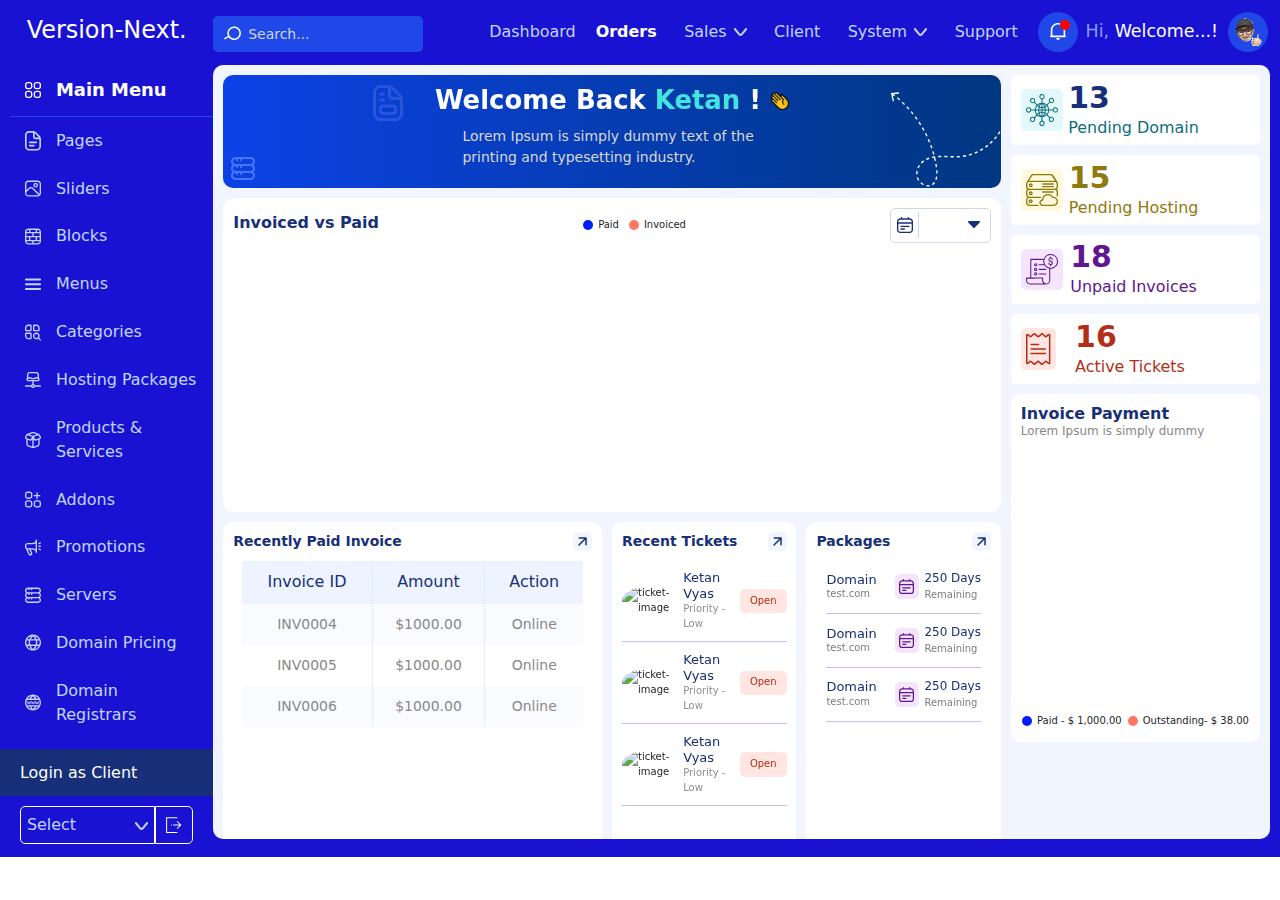
==== dashboard.html @ f4caf311 "dashboard-complete" ====
<!DOCTYPE html>
<html lang="en">
  <head>
    <meta charset="UTF-8" />
    <meta name="viewport" content="width=device-width, initial-scale=1.0" />
    <title>DashBoard</title>
    <link rel="stylesheet" href="./assets/css/main.css" />
    <link
      href="https://cdn.jsdelivr.net/npm/bootstrap@5.3.3/dist/css/bootstrap.min.css"
      rel="stylesheet"
    />
    <script src="https://ajax.googleapis.com/ajax/libs/jquery/3.7.1/jquery.min.js"></script>
    <script src="https://code.jquery.com/jquery-3.6.0.min.js"></script>
    <link
      rel="stylesheet"
      href="https://code.jquery.com/ui/1.13.1/themes/base/jquery-ui.css"
    />
    <script src="https://code.jquery.com/ui/1.13.1/jquery-ui.js"></script>
  </head>
  <body>
    <section id="dashboardSection">
      <div class="container-fluid px-0">
        <header class="dashboardHeader">
          <div class="dashboardDiv">
            <div class="col-md-2">
              <b> <h1>Version-Next.</h1></b>
            </div>
            <div class="col-md-2">
              <div class="headerInputWrap">
                <span class="headerInputSVG">
                  <svg
                    xmlns="http://www.w3.org/2000/svg"
                    width="18"
                    height="15"
                    viewBox="0 0 18 15"
                    fill="none"
                  >
                    <path
                      d="M1.36083 13.5869L4.9727 11.4839C6.06246 12.9679 7.67959 13.9784 9.4916 14.3078C11.3036 14.6371 13.1727 14.2602 14.7147 13.2545C16.2566 12.2488 17.3542 10.6908 17.7816 8.90083C18.2091 7.11086 17.934 5.22499 17.0129 3.63098C16.0918 2.03698 14.5947 0.856004 12.8295 0.330892C11.0642 -0.19422 9.16497 -0.0235551 7.52228 0.807794C5.87959 1.63914 4.61831 3.06798 3.99777 4.80052C3.37723 6.53306 3.44461 8.4376 4.18605 10.1225L0.580387 12.2024C0.488711 12.2548 0.408327 12.3248 0.343873 12.4084C0.279418 12.492 0.232171 12.5875 0.204853 12.6895C0.177535 12.7914 0.170689 12.8978 0.18471 13.0024C0.198731 13.107 0.233342 13.2079 0.286544 13.2991C0.39336 13.4769 0.565107 13.6063 0.765541 13.66C0.965975 13.7137 1.17942 13.6875 1.36083 13.5869ZM5.34694 5.79003C5.63343 4.72083 6.23079 3.76066 7.06346 3.03094C7.89614 2.30122 8.92674 1.83472 10.0249 1.69044C11.1231 1.54616 12.2396 1.73058 13.2332 2.22037C14.2267 2.71016 15.0528 3.48332 15.6068 4.4421C16.1608 5.40087 16.418 6.50218 16.3457 7.60677C16.2735 8.71136 15.8751 9.76962 15.201 10.6477C14.5268 11.5258 13.6071 12.1843 12.5583 12.5399C11.5094 12.8956 10.3785 12.9323 9.3085 12.6456C7.87365 12.2612 6.65019 11.3229 5.90726 10.0372C5.16432 8.75154 4.96277 7.22378 5.34694 5.79003Z"
                      fill="white"
                    />
                  </svg>
                </span>
                <input type="text" placeholder="Search..." />
              </div>
            </div>
            <div class="col-md-8">
              <div class="headerNav">
                <ul class="headerNavList">
                  <li>Dashboard</li>
                  <li class="active">Orders</li>
                  <li>
                    <div class="dropdown header-dropdown-wrap">
                      <button
                        class="btn header-dropdown dropdown-toggle"
                        type="button"
                        id="dropdownMenuButton1"
                        data-bs-toggle="dropdown"
                        aria-expanded="false"
                      >
                        Sales
                        <span>
                          <svg
                            xmlns="http://www.w3.org/2000/svg"
                            width="13"
                            height="8"
                            viewBox="0 0 13 8"
                            fill="none"
                          >
                            <path
                              d="M12.73 0.329895C12.6437 0.225362 12.541 0.142392 12.4279 0.0857716C12.3147 0.0291509 12.1934 0 12.0708 0C11.9482 0 11.8269 0.0291509 11.7137 0.0857716C11.6006 0.142392 11.4979 0.225362 11.4116 0.329895L7.15921 5.43783C7.0729 5.54236 6.97021 5.62533 6.85707 5.68195C6.74392 5.73857 6.62257 5.76772 6.5 5.76772C6.37743 5.76772 6.25607 5.73857 6.14293 5.68195C6.02979 5.62533 5.9271 5.54236 5.84079 5.43783L1.58841 0.329895C1.5021 0.225362 1.39941 0.142392 1.28627 0.0857716C1.17313 0.0291509 1.05177 0 0.929202 0C0.806634 0 0.685278 0.0291509 0.572136 0.0857716C0.458993 0.142392 0.356304 0.225362 0.269991 0.329895C0.0970633 0.538854 0 0.821521 0 1.11616C0 1.4108 0.0970633 1.69346 0.269991 1.90242L4.53165 7.02151C5.05392 7.64807 5.76187 8 6.5 8C7.23813 8 7.94608 7.64807 8.46835 7.02151L12.73 1.90242C12.9029 1.69346 13 1.4108 13 1.11616C13 0.821521 12.9029 0.538854 12.73 0.329895Z"
                              fill="#C0D6FF"
                            />
                          </svg>
                        </span>
                      </button>
                      <ul
                        class="dropdown-menu"
                        aria-labelledby="dropdownMenuButton1"
                      >
                        <li><a class="dropdown-item" href="#">Action</a></li>
                        <li>
                          <a class="dropdown-item" href="#">Another action</a>
                        </li>
                        <li>
                          <a class="dropdown-item" href="#"
                            >Something else here</a
                          >
                        </li>
                      </ul>
                    </div>
                  </li>
                  <li>Client</li>
                  <li>
                    <div class="dropdown header-dropdown-wrap">
                      <button
                        class="btn header-dropdown dropdown-toggle"
                        type="button"
                        id="dropdownMenuButton1"
                        data-bs-toggle="dropdown"
                        aria-expanded="false"
                      >
                        System
                        <span>
                          <svg
                            xmlns="http://www.w3.org/2000/svg"
                            width="13"
                            height="8"
                            viewBox="0 0 13 8"
                            fill="none"
                          >
                            <path
                              d="M12.73 0.329895C12.6437 0.225362 12.541 0.142392 12.4279 0.0857716C12.3147 0.0291509 12.1934 0 12.0708 0C11.9482 0 11.8269 0.0291509 11.7137 0.0857716C11.6006 0.142392 11.4979 0.225362 11.4116 0.329895L7.15921 5.43783C7.0729 5.54236 6.97021 5.62533 6.85707 5.68195C6.74392 5.73857 6.62257 5.76772 6.5 5.76772C6.37743 5.76772 6.25607 5.73857 6.14293 5.68195C6.02979 5.62533 5.9271 5.54236 5.84079 5.43783L1.58841 0.329895C1.5021 0.225362 1.39941 0.142392 1.28627 0.0857716C1.17313 0.0291509 1.05177 0 0.929202 0C0.806634 0 0.685278 0.0291509 0.572136 0.0857716C0.458993 0.142392 0.356304 0.225362 0.269991 0.329895C0.0970633 0.538854 0 0.821521 0 1.11616C0 1.4108 0.0970633 1.69346 0.269991 1.90242L4.53165 7.02151C5.05392 7.64807 5.76187 8 6.5 8C7.23813 8 7.94608 7.64807 8.46835 7.02151L12.73 1.90242C12.9029 1.69346 13 1.4108 13 1.11616C13 0.821521 12.9029 0.538854 12.73 0.329895Z"
                              fill="#C0D6FF"
                            />
                          </svg>
                        </span>
                      </button>
                      <ul
                        class="dropdown-menu"
                        aria-labelledby="dropdownMenuButton1"
                      >
                        <li><a class="dropdown-item" href="#">Action</a></li>
                        <li>
                          <a class="dropdown-item" href="#">Another action</a>
                        </li>
                        <li>
                          <a class="dropdown-item" href="#"
                            >Something else here</a
                          >
                        </li>
                      </ul>
                    </div>
                  </li>
                  <li>Support</li>
                </ul>
                <div class="navLastBlock">
                  <div class="notificationWrap">
                    <span class="notificationIcon">
                      <svg
                        xmlns="http://www.w3.org/2000/svg"
                        width="16"
                        height="17"
                        viewBox="0 0 16 17"
                        fill="none"
                      >
                        <path
                          d="M16 13.354C16 13.7878 15.6483 14.1395 15.2145 14.1395H0.78553C0.351694 14.1395 0 13.7878 0 13.354C0 12.9202 0.351694 12.5685 0.78553 12.5685H0.8V7.09412C0.8 3.1759 4.024 0 8 0C11.976 0 15.2 3.1759 15.2 7.09412V12.5685H15.2145C15.6483 12.5685 16 12.9202 16 13.354ZM2.4 12.5685H13.6V7.09412C13.6 4.04391 11.0928 1.57106 8 1.57106C4.9072 1.57106 2.4 4.04391 2.4 7.09412V12.5685ZM6.25299 15.8811C5.98039 15.4008 6.44772 14.9251 7 14.9251H9C9.55229 14.9251 10.0196 15.4008 9.74701 15.8811C9.65776 16.0383 9.54616 16.1841 9.41421 16.3137C9.03914 16.682 8.53043 16.8889 8 16.8889C7.46957 16.8889 6.96086 16.682 6.58579 16.3137C6.45384 16.1841 6.34224 16.0383 6.25299 15.8811Z"
                          fill="white"
                        />
                      </svg>
                    </span>
                    <span class="notificationDot"></span>
                  </div>
                  <div class="headerUserBlock">
                    <h3>
                      Hi,
                      <span>Welcome...!</span>
                    </h3>
                    <div class="headerUserIconWrap">
                      <span class="headerUserIcon">
                        <img src="/assets/img/user-icon.png" alt="user-icon" />
                      </span>
                    </div>
                  </div>
                </div>
                <div class="responsiveHeaderMenu">
                  <div class="hamburger-icon">
                    <span></span>
                    <span></span>
                    <span></span>
                  </div>
                </div>
              </div>
            </div>
          </div>
        </header>
        <div class="BodyWrapper">
          <div class="col-md-2 px-0 sideBarDiv">
            <section id="sidebar">
              <div class="sidebarMenuWrap">
                <div class="sideMenuListWrap">
                  <div class="sideMenuTitle">
                    <span>
                      <svg
                        xmlns="http://www.w3.org/2000/svg"
                        width="16"
                        height="16"
                        viewBox="0 0 16 16"
                        fill="none"
                      >
                        <path
                          d="M4.66667 0H2.66667C1.95942 0 1.28115 0.280952 0.781049 0.781049C0.280952 1.28115 0 1.95942 0 2.66667L0 4.66667C0 5.37391 0.280952 6.05219 0.781049 6.55229C1.28115 7.05239 1.95942 7.33334 2.66667 7.33334H4.66667C5.37392 7.33334 6.05219 7.05239 6.55229 6.55229C7.05239 6.05219 7.33334 5.37391 7.33334 4.66667V2.66667C7.33334 1.95942 7.05239 1.28115 6.55229 0.781049C6.05219 0.280952 5.37392 0 4.66667 0ZM6 4.66667C6 5.02029 5.85953 5.35943 5.60948 5.60948C5.35943 5.85953 5.02029 6 4.66667 6H2.66667C2.31305 6 1.97391 5.85953 1.72386 5.60948C1.47381 5.35943 1.33333 5.02029 1.33333 4.66667V2.66667C1.33333 2.31305 1.47381 1.97391 1.72386 1.72386C1.97391 1.47381 2.31305 1.33333 2.66667 1.33333H4.66667C5.02029 1.33333 5.35943 1.47381 5.60948 1.72386C5.85953 1.97391 6 2.31305 6 2.66667V4.66667Z"
                          fill="white"
                        />
                        <path
                          d="M13.3332 0H11.3332C10.6259 0 9.94765 0.280952 9.44755 0.781049C8.94746 1.28115 8.6665 1.95942 8.6665 2.66667V4.66667C8.6665 5.37391 8.94746 6.05219 9.44755 6.55229C9.94765 7.05239 10.6259 7.33334 11.3332 7.33334H13.3332C14.0404 7.33334 14.7187 7.05239 15.2188 6.55229C15.7189 6.05219 15.9998 5.37391 15.9998 4.66667V2.66667C15.9998 1.95942 15.7189 1.28115 15.2188 0.781049C14.7187 0.280952 14.0404 0 13.3332 0ZM14.6665 4.66667C14.6665 5.02029 14.526 5.35943 14.276 5.60948C14.0259 5.85953 13.6868 6 13.3332 6H11.3332C10.9796 6 10.6404 5.85953 10.3904 5.60948C10.1403 5.35943 9.99984 5.02029 9.99984 4.66667V2.66667C9.99984 2.31305 10.1403 1.97391 10.3904 1.72386C10.6404 1.47381 10.9796 1.33333 11.3332 1.33333H13.3332C13.6868 1.33333 14.0259 1.47381 14.276 1.72386C14.526 1.97391 14.6665 2.31305 14.6665 2.66667V4.66667Z"
                          fill="white"
                        />
                        <path
                          d="M4.66667 8.6665H2.66667C1.95942 8.6665 1.28115 8.94746 0.781049 9.44755C0.280952 9.94765 0 10.6259 0 11.3332L0 13.3332C0 14.0404 0.280952 14.7187 0.781049 15.2188C1.28115 15.7189 1.95942 15.9998 2.66667 15.9998H4.66667C5.37392 15.9998 6.05219 15.7189 6.55229 15.2188C7.05239 14.7187 7.33334 14.0404 7.33334 13.3332V11.3332C7.33334 10.6259 7.05239 9.94765 6.55229 9.44755C6.05219 8.94746 5.37392 8.6665 4.66667 8.6665ZM6 13.3332C6 13.6868 5.85953 14.0259 5.60948 14.276C5.35943 14.526 5.02029 14.6665 4.66667 14.6665H2.66667C2.31305 14.6665 1.97391 14.526 1.72386 14.276C1.47381 14.0259 1.33333 13.6868 1.33333 13.3332V11.3332C1.33333 10.9796 1.47381 10.6404 1.72386 10.3904C1.97391 10.1403 2.31305 9.99984 2.66667 9.99984H4.66667C5.02029 9.99984 5.35943 10.1403 5.60948 10.3904C5.85953 10.6404 6 10.9796 6 11.3332V13.3332Z"
                          fill="white"
                        />
                        <path
                          d="M13.3332 8.6665H11.3332C10.6259 8.6665 9.94765 8.94746 9.44755 9.44755C8.94746 9.94765 8.6665 10.6259 8.6665 11.3332V13.3332C8.6665 14.0404 8.94746 14.7187 9.44755 15.2188C9.94765 15.7189 10.6259 15.9998 11.3332 15.9998H13.3332C14.0404 15.9998 14.7187 15.7189 15.2188 15.2188C15.7189 14.7187 15.9998 14.0404 15.9998 13.3332V11.3332C15.9998 10.6259 15.7189 9.94765 15.2188 9.44755C14.7187 8.94746 14.0404 8.6665 13.3332 8.6665ZM14.6665 13.3332C14.6665 13.6868 14.526 14.0259 14.276 14.276C14.0259 14.526 13.6868 14.6665 13.3332 14.6665H11.3332C10.9796 14.6665 10.6404 14.526 10.3904 14.276C10.1403 14.0259 9.99984 13.6868 9.99984 13.3332V11.3332C9.99984 10.9796 10.1403 10.6404 10.3904 10.3904C10.6404 10.1403 10.9796 9.99984 11.3332 9.99984H13.3332C13.6868 9.99984 14.0259 10.1403 14.276 10.3904C14.526 10.6404 14.6665 10.9796 14.6665 11.3332V13.3332Z"
                          fill="white"
                        />
                      </svg>
                    </span>
                    <p>Main Menu</p>
                  </div>
                  <ul class="sidebarMenuList">
                    <li
                      data-bs-toggle="tooltip"
                      data-bs-placement="right"
                      data-bs-title="Pages"
                    >
                      <div>
                        <span>
                          <svg
                            xmlns="http://www.w3.org/2000/svg"
                            width="16"
                            height="20"
                            viewBox="0 0 16 20"
                            fill="none"
                          >
                            <path
                              d="M12 11.4074C12 11.6235 11.9157 11.8308 11.7657 11.9836C11.6156 12.1364 11.4122 12.2222 11.2 12.2222H4.79999C4.58782 12.2222 4.38434 12.1364 4.23431 11.9836C4.08428 11.8308 3.99999 11.6235 3.99999 11.4074C3.99999 11.1913 4.08428 10.9841 4.23431 10.8313C4.38434 10.6784 4.58782 10.5926 4.79999 10.5926H11.2C11.4122 10.5926 11.6156 10.6784 11.7657 10.8313C11.9157 10.9841 12 11.1913 12 11.4074ZM8.79999 13.8519H4.79999C4.58782 13.8519 4.38434 13.9377 4.23431 14.0905C4.08428 14.2433 3.99999 14.4506 3.99999 14.6667C3.99999 14.8828 4.08428 15.09 4.23431 15.2428C4.38434 15.3956 4.58782 15.4815 4.79999 15.4815H8.79999C9.01216 15.4815 9.21564 15.3956 9.36567 15.2428C9.5157 15.09 9.59999 14.8828 9.59999 14.6667C9.59999 14.4506 9.5157 14.2433 9.36567 14.0905C9.21564 13.9377 9.01216 13.8519 8.79999 13.8519ZM16 8.54334V15.4815C15.9987 16.5616 15.5769 17.5971 14.827 18.3609C14.0771 19.1246 13.0605 19.5543 12 19.5556H3.99999C2.93952 19.5543 1.92284 19.1246 1.17297 18.3609C0.423105 17.5971 0.00127028 16.5616 0 15.4815V4.07409C0.00127028 2.99398 0.423105 1.95847 1.17297 1.19472C1.92284 0.430959 2.93952 0.00131259 3.99999 1.87804e-05H7.61199C8.34768 -0.00190982 9.07646 0.14472 9.75617 0.43143C10.4359 0.718139 11.053 1.13924 11.572 1.67039L14.3592 4.51083C14.881 5.03902 15.2947 5.66742 15.5763 6.35962C15.858 7.05182 16.002 7.79406 16 8.54334ZM10.4408 2.82253C10.189 2.57415 9.90633 2.36047 9.59999 2.18698V5.70372C9.59999 5.91982 9.68427 6.12707 9.8343 6.27988C9.98433 6.43268 10.1878 6.51853 10.4 6.51853H13.8528C13.6823 6.20661 13.4723 5.91895 13.228 5.66298L10.4408 2.82253ZM14.4 8.54334C14.4 8.4089 14.3744 8.28016 14.3624 8.14816H10.4C9.76347 8.14816 9.15302 7.89062 8.70293 7.4322C8.25285 6.97378 7.99999 6.35202 7.99999 5.70372V1.66794C7.87039 1.65572 7.74319 1.62965 7.61199 1.62965H3.99999C3.36348 1.62965 2.75303 1.88719 2.30294 2.34561C1.85285 2.80403 1.6 3.42578 1.6 4.07409V15.4815C1.6 16.1298 1.85285 16.7515 2.30294 17.21C2.75303 17.6684 3.36348 17.9259 3.99999 17.9259H12C12.6365 17.9259 13.247 17.6684 13.697 17.21C14.1471 16.7515 14.4 16.1298 14.4 15.4815V8.54334Z"
                              fill="#C0D6FF"
                            />
                          </svg>
                        </span>
                        <p>Pages</p>
                      </div>
                    </li>
                    <li
                      data-bs-toggle="tooltip"
                      data-bs-placement="right"
                      data-bs-title="Sliders"
                    >
                      <div>
                        <span>
                          <svg
                            xmlns="http://www.w3.org/2000/svg"
                            width="16"
                            height="17"
                            viewBox="0 0 16 17"
                            fill="none"
                          >
                            <path
                              d="M12.6667 0.555664H3.33333C2.4496 0.556723 1.60237 0.908252 0.97748 1.53314C0.352588 2.15804 0.00105857 3.00527 0 3.889L0 13.2223C0.00105857 14.1061 0.352588 14.9533 0.97748 15.5782C1.60237 16.2031 2.4496 16.5546 3.33333 16.5557H12.6667C13.5504 16.5546 14.3976 16.2031 15.0225 15.5782C15.6474 14.9533 15.9989 14.1061 16 13.2223V3.889C15.9989 3.00527 15.6474 2.15804 15.0225 1.53314C14.3976 0.908252 13.5504 0.556723 12.6667 0.555664ZM3.33333 1.889H12.6667C13.1971 1.889 13.7058 2.09971 14.0809 2.47478C14.456 2.84986 14.6667 3.35856 14.6667 3.889V13.2223C14.6655 13.5193 14.5971 13.8122 14.4667 14.079L8.358 7.97033C8.04846 7.66071 7.68096 7.4151 7.27648 7.24753C6.87201 7.07996 6.43848 6.99371 6.00067 6.99371C5.56285 6.99371 5.12933 7.07996 4.72485 7.24753C4.32038 7.4151 3.95287 7.66071 3.64333 7.97033L1.33333 10.2797V3.889C1.33333 3.35856 1.54405 2.84986 1.91912 2.47478C2.29419 2.09971 2.8029 1.889 3.33333 1.889ZM3.33333 15.2223C2.8029 15.2223 2.29419 15.0116 1.91912 14.6365C1.54405 14.2615 1.33333 13.7528 1.33333 13.2223V12.165L4.58533 8.913C4.77107 8.72715 4.9916 8.57971 5.23434 8.47912C5.47707 8.37853 5.73725 8.32676 6 8.32676C6.26275 8.32676 6.52293 8.37853 6.76566 8.47912C7.0084 8.57971 7.22893 8.72715 7.41467 8.913L13.5233 15.0223C13.2565 15.1528 12.9637 15.2212 12.6667 15.2223H3.33333Z"
                              fill="#C0D6FF"
                            />
                            <path
                              d="M10.6663 7.55583C11.1278 7.55583 11.579 7.41898 11.9627 7.16259C12.3464 6.9062 12.6455 6.54178 12.8221 6.11542C12.9987 5.68906 13.0449 5.21991 12.9548 4.76728C12.8648 4.31466 12.6426 3.8989 12.3163 3.57258C11.9899 3.24626 11.5742 3.02403 11.1216 2.934C10.6689 2.84396 10.1998 2.89017 9.77341 3.06678C9.34705 3.24338 8.98264 3.54245 8.72625 3.92616C8.46986 4.30988 8.33301 4.761 8.33301 5.22249C8.33301 5.84133 8.57884 6.43483 9.01643 6.87241C9.45401 7.31 10.0475 7.55583 10.6663 7.55583ZM10.6663 4.22249C10.8641 4.22249 11.0575 4.28114 11.2219 4.39103C11.3864 4.50091 11.5145 4.65709 11.5902 4.83981C11.6659 5.02254 11.6857 5.2236 11.6471 5.41758C11.6085 5.61157 11.5133 5.78975 11.3734 5.9296C11.2336 6.06945 11.0554 6.16469 10.8614 6.20328C10.6675 6.24187 10.4664 6.22206 10.2837 6.14637C10.1009 6.07069 9.94475 5.94251 9.83487 5.77806C9.72499 5.61362 9.66634 5.42028 9.66634 5.22249C9.66634 4.95728 9.7717 4.70292 9.95923 4.51539C10.1468 4.32785 10.4011 4.22249 10.6663 4.22249Z"
                              fill="#C0D6FF"
                            />
                          </svg>
                        </span>
                        <p>Sliders</p>
                      </div>
                    </li>
                    <li
                      data-bs-toggle="tooltip"
                      data-bs-placement="right"
                      data-bs-title="Blocks"
                    >
                      <div>
                        <span>
                          <svg
                            xmlns="http://www.w3.org/2000/svg"
                            width="16"
                            height="17"
                            viewBox="0 0 16 17"
                            fill="none"
                          >
                            <path
                              d="M12.6667 0.555664H3.33333C1.49533 0.555664 0 2.051 0 3.889V13.2223C0 15.0603 1.49533 16.5557 3.33333 16.5557H12.6667C14.5047 16.5557 16 15.0603 16 13.2223V3.889C16 2.051 14.5047 0.555664 12.6667 0.555664ZM5.33333 11.889V9.22233H10.6667V11.889H5.33333ZM8.66667 7.889V5.22233H14.6667V7.889H8.66667ZM5.33333 3.889V1.889H10.6667V3.889H5.33333ZM7.33333 5.22233V7.889H1.33333V5.22233H7.33333ZM1.33333 9.22233H4V11.889H1.33333V9.22233ZM12 9.22233H14.6667V11.889H12V9.22233ZM14.6667 3.889H12V1.889H12.6667C13.7693 1.889 14.6667 2.78633 14.6667 3.889ZM3.33333 1.889H4V3.889H1.33333C1.33333 2.78633 2.23067 1.889 3.33333 1.889ZM1.33333 13.2223H7.33333V15.2223H3.33333C2.23067 15.2223 1.33333 14.325 1.33333 13.2223ZM12.6667 15.2223H8.66667V13.2223H14.6667C14.6667 14.325 13.7693 15.2223 12.6667 15.2223Z"
                              fill="#C0D6FF"
                            />
                          </svg>
                        </span>
                        <p>Blocks</p>
                      </div>
                    </li>
                    <li
                      data-bs-toggle="tooltip"
                      data-bs-placement="right"
                      data-bs-title="Menus"
                    >
                      <div>
                        <span>
                          <svg
                            xmlns="http://www.w3.org/2000/svg"
                            width="16"
                            height="12"
                            viewBox="0 0 16 12"
                            fill="none"
                          >
                            <path
                              d="M15 5.22217H1C0.447719 5.22217 0 5.66989 0 6.22217C0 6.77445 0.447719 7.22217 1 7.22217H15C15.5523 7.22217 16 6.77445 16 6.22217C16 5.66989 15.5523 5.22217 15 5.22217Z"
                              fill="#C0D6FF"
                            />
                            <path
                              d="M1 2.55566H15C15.5523 2.55566 16 2.10795 16 1.55566C16 1.00338 15.5523 0.555664 15 0.555664H1C0.447719 0.555664 0 1.00338 0 1.55566C0 2.10795 0.447719 2.55566 1 2.55566Z"
                              fill="#C0D6FF"
                            />
                            <path
                              d="M15 9.88916H1C0.447719 9.88916 0 10.3369 0 10.8892C0 11.4414 0.447719 11.8892 1 11.8892H15C15.5523 11.8892 16 11.4414 16 10.8892C16 10.3369 15.5523 9.88916 15 9.88916Z"
                              fill="#C0D6FF"
                            />
                          </svg>
                        </span>
                        <p>Menus</p>
                      </div>
                    </li>
                    <li
                      data-bs-toggle="tooltip"
                      data-bs-placement="right"
                      data-bs-title="Categories"
                    >
                      <div>
                        <span>
                          <svg
                            xmlns="http://www.w3.org/2000/svg"
                            width="16"
                            height="17"
                            viewBox="0 0 16 17"
                            fill="none"
                          >
                            <path
                              d="M5.33328 0.555664H3.3333C1.49532 0.555664 0 2.05098 0 3.88896V5.88894C0 6.62427 0.597994 7.22226 1.33332 7.22226H5.33328C6.0686 7.22226 6.6666 6.62427 6.6666 5.88894V1.88898C6.6666 1.15366 6.0686 0.555664 5.33328 0.555664ZM1.33332 5.88894V3.88896C1.33332 2.78631 2.23064 1.88898 3.3333 1.88898H5.33328V5.88894H1.33332ZM9.33324 7.22226H13.3332C14.0685 7.22226 14.6665 6.62427 14.6665 5.88894V3.88896C14.6665 2.05098 13.1712 0.555664 11.3332 0.555664H9.33324C8.59791 0.555664 7.99992 1.15366 7.99992 1.88898V5.88894C7.99992 6.62427 8.59791 7.22226 9.33324 7.22226ZM9.33324 1.88898H11.3332C12.4359 1.88898 13.3332 2.78631 13.3332 3.88896V5.88894H9.33324V1.88898ZM5.33328 8.55558H1.33332C0.597994 8.55558 0 9.15357 0 9.8889V11.8889C0 13.7269 1.49532 15.2222 3.3333 15.2222H5.33328C6.0686 15.2222 6.6666 14.6242 6.6666 13.8889V9.8889C6.6666 9.15357 6.0686 8.55558 5.33328 8.55558ZM3.3333 13.8889C2.23064 13.8889 1.33332 12.9915 1.33332 11.8889V9.8889H5.33328V13.8889H3.3333ZM15.8045 15.4175L14.1112 13.7242C14.4605 13.1969 14.6665 12.5669 14.6665 11.8889C14.6665 10.0509 13.1712 8.55558 11.3332 8.55558C9.49523 8.55558 7.99992 10.0509 7.99992 11.8889C7.99992 13.7269 9.49523 15.2222 11.3332 15.2222C12.0112 15.2222 12.6412 15.0162 13.1685 14.6669L14.8618 16.3602C14.9918 16.4902 15.1625 16.5555 15.3332 16.5555C15.5038 16.5555 15.6745 16.4902 15.8045 16.3602C16.0652 16.0995 16.0652 15.6782 15.8045 15.4175ZM9.33324 11.8889C9.33324 10.7862 10.2306 9.8889 11.3332 9.8889C12.4359 9.8889 13.3332 10.7862 13.3332 11.8889C13.3332 12.9915 12.4359 13.8889 11.3332 13.8889C10.2306 13.8889 9.33324 12.9915 9.33324 11.8889Z"
                              fill="#C0D6FF"
                            />
                          </svg>
                        </span>
                        <p>Categories</p>
                      </div>
                    </li>
                    <li
                      data-bs-toggle="tooltip"
                      data-bs-placement="right"
                      data-bs-title="Hosting Packages"
                    >
                      <div>
                        <span>
                          <svg
                            xmlns="http://www.w3.org/2000/svg"
                            width="16"
                            height="16"
                            viewBox="0 0 16 16"
                            fill="none"
                          >
                            <path
                              d="M15.3333 13.3328H9.87733C9.77773 13.054 9.61747 12.8008 9.4081 12.5914C9.19874 12.382 8.9455 12.2218 8.66667 12.1222V9.33297H12.6667C13.0711 9.33444 13.4664 9.2128 13.8001 8.98423C14.1338 8.75565 14.39 8.43096 14.5347 8.0533C14.6794 7.67563 14.7057 7.26288 14.6102 6.86988C14.5147 6.47688 14.3019 6.12225 14 5.8531V2.66656C14 1.95935 13.719 1.2811 13.219 0.781018C12.7189 0.280941 12.0406 0 11.3333 0L4.66667 0C3.95942 0 3.28115 0.280941 2.78105 0.781018C2.28095 1.2811 2 1.95935 2 2.66656V5.8531C1.69811 6.12225 1.48528 6.47688 1.38978 6.86988C1.29427 7.26288 1.32062 7.67563 1.46533 8.0533C1.61003 8.43096 1.86624 8.75565 2.1999 8.98423C2.53356 9.2128 2.92888 9.33444 3.33333 9.33297H7.33333V12.1222C7.0545 12.2218 6.80126 12.382 6.5919 12.5914C6.38253 12.8008 6.22227 13.054 6.12267 13.3328H0.666667C0.489856 13.3328 0.320286 13.403 0.195262 13.5281C0.0702379 13.6531 0 13.8226 0 13.9994C0 14.1763 0.0702379 14.3458 0.195262 14.4708C0.320286 14.5959 0.489856 14.6661 0.666667 14.6661H6.12267C6.25843 15.0558 6.5121 15.3935 6.8485 15.6326C7.18489 15.8716 7.58733 16 8 16C8.41267 16 8.81511 15.8716 9.1515 15.6326C9.4879 15.3935 9.74157 15.0558 9.87733 14.6661H15.3333C15.5101 14.6661 15.6797 14.5959 15.8047 14.4708C15.9298 14.3458 16 14.1763 16 13.9994C16 13.8226 15.9298 13.6531 15.8047 13.5281C15.6797 13.403 15.5101 13.3328 15.3333 13.3328ZM3.33333 2.66656C3.33333 2.31295 3.47381 1.97383 3.72386 1.72379C3.97391 1.47375 4.31305 1.33328 4.66667 1.33328H11.3333C11.687 1.33328 12.0261 1.47375 12.2761 1.72379C12.5262 1.97383 12.6667 2.31295 12.6667 2.66656V5.33312H10.276C10.1008 5.33265 9.92733 5.36693 9.76552 5.43399C9.60371 5.50105 9.45681 5.59954 9.33333 5.72377L9.05733 5.99976H6.94267L6.66667 5.72377C6.54319 5.59954 6.39629 5.50105 6.23448 5.43399C6.07267 5.36693 5.89916 5.33265 5.724 5.33312H3.33333V2.66656ZM2.66667 7.33304C2.66667 7.15624 2.7369 6.98668 2.86193 6.86166C2.98695 6.73664 3.15652 6.6664 3.33333 6.6664H5.724L6 6.94239C6.12347 7.06662 6.27037 7.16512 6.43219 7.23218C6.594 7.29923 6.76751 7.33352 6.94267 7.33304H9.05733C9.23249 7.33352 9.406 7.29923 9.56781 7.23218C9.72963 7.16512 9.87653 7.06662 10 6.94239L10.276 6.6664H12.6667C12.8435 6.6664 13.013 6.73664 13.1381 6.86166C13.2631 6.98668 13.3333 7.15624 13.3333 7.33304C13.3333 7.50985 13.2631 7.67941 13.1381 7.80443C13.013 7.92945 12.8435 7.99968 12.6667 7.99968H3.33333C3.15652 7.99968 2.98695 7.92945 2.86193 7.80443C2.7369 7.67941 2.66667 7.50985 2.66667 7.33304ZM8 14.6661C7.86815 14.6661 7.73925 14.627 7.62962 14.5537C7.51999 14.4805 7.43454 14.3764 7.38408 14.2546C7.33362 14.1327 7.32042 13.9987 7.34614 13.8694C7.37187 13.7401 7.43536 13.6213 7.5286 13.5281C7.62183 13.4348 7.74062 13.3713 7.86994 13.3456C7.99926 13.3199 8.13331 13.3331 8.25512 13.3836C8.37694 13.434 8.48106 13.5195 8.55431 13.6291C8.62757 13.7387 8.66667 13.8676 8.66667 13.9994C8.66667 14.1763 8.59643 14.3458 8.47141 14.4708C8.34638 14.5959 8.17681 14.6661 8 14.6661Z"
                              fill="#C0D6FF"
                            />
                          </svg>
                        </span>
                        <p>Hosting Packages</p>
                      </div>
                    </li>
                    <li
                      data-bs-toggle="tooltip"
                      data-bs-placement="right"
                      data-bs-title="Products & Services"
                    >
                      <div>
                        <span>
                          <svg
                            xmlns="http://www.w3.org/2000/svg"
                            width="16"
                            height="16"
                            viewBox="0 0 16 16"
                            fill="none"
                          >
                            <path
                              d="M15.742 4.55625L14.8406 2.67215C14.608 2.18546 14.1806 1.8081 13.6686 1.63742L9.47033 0.238013C8.51828 -0.0793378 7.47022 -0.0793378 6.51817 0.238013L2.3206 1.63742C1.80791 1.8081 1.38055 2.18612 1.14787 2.67348L0.290487 4.47825C-0.0275303 5.00628 -0.0875336 5.63965 0.125812 6.21768C0.331823 6.77771 0.768514 7.21107 1.32721 7.41508L1.32388 11.6246C1.32254 13.0634 2.2386 14.3355 3.60267 14.7902L6.51283 15.7602C6.98886 15.9189 7.48889 15.9982 7.98891 15.9982C8.48894 15.9982 8.98897 15.9189 9.465 15.7602L12.3778 14.7888C13.7399 14.3348 14.656 13.0654 14.6573 11.6293L14.6606 7.41575C15.2247 7.21773 15.666 6.78504 15.8734 6.22235C16.0847 5.65031 16.026 5.02295 15.742 4.55625ZM6.94019 1.50342C7.62023 1.27674 8.36894 1.27674 9.04831 1.50342L11.8805 2.44747L7.99892 3.74754L4.10937 2.44747L6.94019 1.50342ZM1.46322 5.10962L2.34794 3.25485C2.37994 3.27152 7.05286 4.83694 7.05286 4.83694L5.97214 7.00906C5.81279 7.27441 5.48211 7.39708 5.19009 7.29841L1.80257 6.16968C1.60456 6.10367 1.44922 5.953 1.37655 5.75699C1.30388 5.56098 1.32455 5.3463 1.46255 5.11028L1.46322 5.10962ZM4.02403 13.5254C3.20532 13.2527 2.65595 12.4894 2.65662 11.6266L2.65995 7.8611L4.76807 8.56381C5.66412 8.86249 6.62951 8.50581 7.14087 7.64976L7.32621 7.2784L7.32288 14.5995C7.19154 14.5728 7.0622 14.5388 6.93552 14.4961L4.0247 13.5261L4.02403 13.5254ZM11.9558 13.5248L9.04231 14.4961C8.91563 14.5381 8.78629 14.5728 8.65495 14.5995L8.65829 7.26907L8.87096 7.69576C9.24165 8.31446 9.89235 8.66848 10.5784 8.66848C10.7911 8.66848 11.0071 8.63448 11.2184 8.56381L13.3259 7.86177L13.3225 11.6293C13.3225 12.4907 12.7718 13.2527 11.9545 13.5254L11.9558 13.5248ZM14.6226 5.76165C14.5526 5.95166 14.4019 6.09767 14.2099 6.16168L10.7977 7.29907C10.5057 7.39708 10.175 7.27574 10.0404 7.05573L8.93697 4.84027C8.93697 4.84027 13.6079 3.27285 13.6399 3.25551L14.5686 5.18962C14.6733 5.36363 14.6926 5.57231 14.6226 5.76232V5.76165Z"
                              fill="#C0D6FF"
                            />
                          </svg>
                        </span>
                        <p>Products & Services</p>
                      </div>
                    </li>
                    <li
                      data-bs-toggle="tooltip"
                      data-bs-placement="right"
                      data-bs-title="Addons"
                    >
                      <div>
                        <span>
                          <svg
                            xmlns="http://www.w3.org/2000/svg"
                            width="16"
                            height="17"
                            viewBox="0 0 16 17"
                            fill="none"
                          >
                            <path
                              d="M4.66667 0.555664H2.66667C1.95942 0.555664 1.28115 0.836616 0.781048 1.33671C0.280952 1.83681 0 2.51509 0 3.22233L0 5.22233C0 5.92957 0.280952 6.60785 0.781048 7.10795C1.28115 7.60804 1.95942 7.889 2.66667 7.889H4.66667C5.37391 7.889 6.05219 7.60804 6.55228 7.10795C7.05238 6.60785 7.33333 5.92957 7.33333 5.22233V3.22233C7.33333 2.51509 7.05238 1.83681 6.55228 1.33671C6.05219 0.836616 5.37391 0.555664 4.66667 0.555664ZM6 5.22233C6 5.57595 5.85952 5.91509 5.60947 6.16514C5.35943 6.41519 5.02029 6.55566 4.66667 6.55566H2.66667C2.31304 6.55566 1.97391 6.41519 1.72386 6.16514C1.47381 5.91509 1.33333 5.57595 1.33333 5.22233V3.22233C1.33333 2.86871 1.47381 2.52957 1.72386 2.27952C1.97391 2.02947 2.31304 1.889 2.66667 1.889H4.66667C5.02029 1.889 5.35943 2.02947 5.60947 2.27952C5.85952 2.52957 6 2.86871 6 3.22233V5.22233Z"
                              fill="#C0D6FF"
                            />
                            <path
                              d="M4.66667 9.22217H2.66667C1.95942 9.22217 1.28115 9.50312 0.781048 10.0032C0.280952 10.5033 0 11.1816 0 11.8888L0 13.8888C0 14.5961 0.280952 15.2744 0.781048 15.7744C1.28115 16.2745 1.95942 16.5555 2.66667 16.5555H4.66667C5.37391 16.5555 6.05219 16.2745 6.55228 15.7744C7.05238 15.2744 7.33333 14.5961 7.33333 13.8888V11.8888C7.33333 11.1816 7.05238 10.5033 6.55228 10.0032C6.05219 9.50312 5.37391 9.22217 4.66667 9.22217ZM6 13.8888C6 14.2425 5.85952 14.5816 5.60947 14.8316C5.35943 15.0817 5.02029 15.2222 4.66667 15.2222H2.66667C2.31304 15.2222 1.97391 15.0817 1.72386 14.8316C1.47381 14.5816 1.33333 14.2425 1.33333 13.8888V11.8888C1.33333 11.5352 1.47381 11.1961 1.72386 10.946C1.97391 10.696 2.31304 10.5555 2.66667 10.5555H4.66667C5.02029 10.5555 5.35943 10.696 5.60947 10.946C5.85952 11.1961 6 11.5352 6 11.8888V13.8888Z"
                              fill="#C0D6FF"
                            />
                            <path
                              d="M13.3332 9.22217H11.3332C10.6259 9.22217 9.94765 9.50312 9.44755 10.0032C8.94746 10.5033 8.6665 11.1816 8.6665 11.8888V13.8888C8.6665 14.5961 8.94746 15.2744 9.44755 15.7744C9.94765 16.2745 10.6259 16.5555 11.3332 16.5555H13.3332C14.0404 16.5555 14.7187 16.2745 15.2188 15.7744C15.7189 15.2744 15.9998 14.5961 15.9998 13.8888V11.8888C15.9998 11.1816 15.7189 10.5033 15.2188 10.0032C14.7187 9.50312 14.0404 9.22217 13.3332 9.22217ZM14.6665 13.8888C14.6665 14.2425 14.526 14.5816 14.276 14.8316C14.0259 15.0817 13.6868 15.2222 13.3332 15.2222H11.3332C10.9795 15.2222 10.6404 15.0817 10.3904 14.8316C10.1403 14.5816 9.99984 14.2425 9.99984 13.8888V11.8888C9.99984 11.5352 10.1403 11.1961 10.3904 10.946C10.6404 10.696 10.9795 10.5555 11.3332 10.5555H13.3332C13.6868 10.5555 14.0259 10.696 14.276 10.946C14.526 11.1961 14.6665 11.5352 14.6665 11.8888V13.8888Z"
                              fill="#C0D6FF"
                            />
                            <path
                              d="M9.33317 5.22217H11.3332V7.22217C11.3332 7.39898 11.4034 7.56855 11.5284 7.69357C11.6535 7.81859 11.823 7.88883 11.9998 7.88883C12.1766 7.88883 12.3462 7.81859 12.4712 7.69357C12.5963 7.56855 12.6665 7.39898 12.6665 7.22217V5.22217H14.6665C14.8433 5.22217 15.0129 5.15193 15.1379 5.0269C15.2629 4.90188 15.3332 4.73231 15.3332 4.5555C15.3332 4.37869 15.2629 4.20912 15.1379 4.0841C15.0129 3.95907 14.8433 3.88883 14.6665 3.88883H12.6665V1.88883C12.6665 1.71202 12.5963 1.54245 12.4712 1.41743C12.3462 1.29241 12.1766 1.22217 11.9998 1.22217C11.823 1.22217 11.6535 1.29241 11.5284 1.41743C11.4034 1.54245 11.3332 1.71202 11.3332 1.88883V3.88883H9.33317C9.15636 3.88883 8.98679 3.95907 8.86177 4.0841C8.73674 4.20912 8.6665 4.37869 8.6665 4.5555C8.6665 4.73231 8.73674 4.90188 8.86177 5.0269C8.98679 5.15193 9.15636 5.22217 9.33317 5.22217Z"
                              fill="#C0D6FF"
                            />
                          </svg>
                        </span>
                        <p>Addons</p>
                      </div>
                    </li>
                    <li
                      data-bs-toggle="tooltip"
                      data-bs-placement="right"
                      data-bs-title="Promotions"
                    >
                      <div>
                        <span>
                          <svg
                            xmlns="http://www.w3.org/2000/svg"
                            width="16"
                            height="17"
                            viewBox="0 0 16 17"
                            fill="none"
                          >
                            <path
                              d="M11.3308 0.555664C11.154 0.555664 10.9845 0.625886 10.8595 0.750882C10.7345 0.875878 10.6643 1.04541 10.6643 1.22218C10.6643 3.18774 8.94265 3.88825 7.33168 3.88825H2.66606C1.95898 3.88825 1.28086 4.16913 0.780872 4.66912C0.280888 5.1691 0 5.84723 0 6.55431L0 7.88734C0.00145578 8.28641 0.0929535 8.68001 0.267675 9.0388C0.442396 9.39758 0.695835 9.71232 1.00911 9.95954L3.3899 15.273C3.55922 15.6536 3.83525 15.977 4.18457 16.204C4.53389 16.4311 4.94152 16.5519 5.35812 16.5521C5.68959 16.5518 6.01574 16.4687 6.30689 16.3103C6.59803 16.1519 6.84493 15.9231 7.02511 15.6449C7.20529 15.3667 7.31303 15.0478 7.33852 14.7173C7.36401 14.3869 7.30644 14.0552 7.17105 13.7527L5.70471 10.5534H7.33168C8.94265 10.5534 10.6643 11.2539 10.6643 13.2195C10.6643 13.3962 10.7345 13.5658 10.8595 13.6908C10.9845 13.8158 11.154 13.886 11.3308 13.886C11.5075 13.886 11.6771 13.8158 11.8021 13.6908C11.9271 13.5658 11.9973 13.3962 11.9973 13.2195V1.22218C11.9973 1.04541 11.9271 0.875878 11.8021 0.750882C11.6771 0.625886 11.5075 0.555664 11.3308 0.555664ZM5.95666 14.2986C6.0008 14.3983 6.01937 14.5074 6.01067 14.6161C6.00198 14.7248 5.96629 14.8296 5.90685 14.921C5.84741 15.0124 5.76609 15.0875 5.67027 15.1396C5.57445 15.1916 5.46716 15.2189 5.35812 15.219C5.19909 15.2189 5.04351 15.1726 4.91028 15.0858C4.77705 14.9989 4.67191 14.8753 4.60763 14.7298L2.73605 10.5534H4.23838L5.95666 14.2986ZM10.6643 10.2868C9.712 9.55309 8.53298 9.1758 7.33168 9.22037H2.66606C2.31252 9.22037 1.97346 9.07993 1.72347 8.82994C1.47348 8.57995 1.33303 8.24088 1.33303 7.88734V6.55431C1.33303 6.20077 1.47348 5.86171 1.72347 5.61171C1.97346 5.36172 2.31252 5.22128 2.66606 5.22128H7.33168C8.53258 5.2668 9.71156 4.8907 10.6643 4.15818V10.2868ZM15.9297 10.8547C15.8906 10.933 15.8365 11.0029 15.7704 11.0603C15.7042 11.1178 15.6275 11.1616 15.5444 11.1893C15.4613 11.2171 15.3736 11.2282 15.2862 11.222C15.1989 11.2158 15.1136 11.1924 15.0353 11.1533L13.7022 10.4868C13.544 10.4077 13.4237 10.2691 13.3677 10.1014C13.3117 9.93362 13.3246 9.7505 13.4036 9.59229C13.4827 9.43408 13.6213 9.31374 13.789 9.25774C13.9568 9.20174 14.1399 9.21467 14.2981 9.29369L15.6311 9.96021C15.7885 10.0392 15.9083 10.1772 15.9642 10.3442C16.0202 10.5112 16.0078 10.6935 15.9297 10.8513V10.8547ZM13.4036 4.85603C13.3645 4.7777 13.3411 4.69242 13.3349 4.60506C13.3288 4.5177 13.3399 4.42998 13.3676 4.34692C13.3953 4.26385 13.4391 4.18706 13.4966 4.12094C13.554 4.05482 13.6239 4.00066 13.7022 3.96156L15.0353 3.29505C15.1935 3.21603 15.3766 3.2031 15.5443 3.2591C15.7121 3.31509 15.8507 3.43543 15.9297 3.59364C16.0088 3.75185 16.0217 3.93497 15.9657 4.10272C15.9097 4.27046 15.7893 4.40909 15.6311 4.48811L14.2981 5.15463C14.2198 5.19379 14.1345 5.21713 14.0471 5.22332C13.9598 5.2295 13.8721 5.21842 13.789 5.19068C13.7059 5.16295 13.6291 5.11913 13.563 5.0617C13.4969 5.00428 13.4427 4.93439 13.4036 4.85603ZM13.3303 7.22083C13.3303 7.04405 13.4005 6.87452 13.5255 6.74953C13.6505 6.62453 13.8201 6.55431 13.9968 6.55431H15.3299C15.5066 6.55431 15.6762 6.62453 15.8012 6.74953C15.9262 6.87452 15.9964 7.04405 15.9964 7.22083C15.9964 7.3976 15.9262 7.56713 15.8012 7.69212C15.6762 7.81712 15.5066 7.88734 15.3299 7.88734H13.9968C13.8201 7.88734 13.6505 7.81712 13.5255 7.69212C13.4005 7.56713 13.3303 7.3976 13.3303 7.22083Z"
                              fill="#C0D6FF"
                            />
                          </svg>
                        </span>
                        <p>Promotions</p>
                      </div>
                    </li>
                    <li
                      data-bs-toggle="tooltip"
                      data-bs-placement="right"
                      data-bs-title="Servers"
                    >
                      <div>
                        <span>
                          <svg
                            xmlns="http://www.w3.org/2000/svg"
                            width="16"
                            height="16"
                            viewBox="0 0 16 16"
                            fill="none"
                          >
                            <path
                              d="M15.9994 8.22179C15.9978 7.77235 15.8947 7.32908 15.6978 6.92507C15.5008 6.52107 15.2152 6.16677 14.8622 5.88863C15.3506 5.5036 15.7066 4.97572 15.8807 4.37863C16.0547 3.78154 16.038 3.14502 15.833 2.55787C15.6279 1.97071 15.2447 1.4622 14.7368 1.10329C14.2288 0.744365 13.6216 0.552933 12.9996 0.555694H3.00037C2.37844 0.552933 1.77116 0.744365 1.26324 1.10329C0.755327 1.4622 0.372107 1.97071 0.167043 2.55787C-0.0380214 3.14502 -0.0547017 3.78154 0.119329 4.37863C0.293359 4.97572 0.649421 5.5036 1.13784 5.88863C0.783565 6.16566 0.497027 6.51973 0.299962 6.92398C0.102898 7.32824 0.000481024 7.77206 0.000481024 8.22179C0.000481024 8.67152 0.102898 9.11535 0.299962 9.5196C0.497027 9.92386 0.783565 10.2779 1.13784 10.555C0.649421 10.94 0.293359 11.4679 0.119329 12.065C-0.0547017 12.662 -0.0380214 13.2986 0.167043 13.8857C0.372107 14.4729 0.755327 14.9814 1.26324 15.3403C1.77116 15.6992 2.37844 15.8907 3.00037 15.8879H12.9996C13.6216 15.8907 14.2288 15.6992 14.7368 15.3403C15.2447 14.9814 15.6279 14.4729 15.833 13.8857C16.038 13.2986 16.0547 12.662 15.8807 12.065C15.7066 11.4679 15.3506 10.94 14.8622 10.555C15.2152 10.2768 15.5008 9.92251 15.6978 9.51851C15.8947 9.1145 15.9978 8.67123 15.9994 8.22179ZM1.33383 3.55547C1.33383 3.11348 1.50941 2.68958 1.82195 2.37705C2.13448 2.06451 2.55838 1.88893 3.00037 1.88893H3.33368V2.55555C3.33368 2.73234 3.40391 2.9019 3.52893 3.02691C3.65394 3.15193 3.8235 3.22216 4.0003 3.22216C4.17709 3.22216 4.34665 3.15193 4.47167 3.02691C4.59668 2.9019 4.66691 2.73234 4.66691 2.55555V1.88893H6.00015V2.55555C6.00015 2.73234 6.07038 2.9019 6.1954 3.02691C6.32041 3.15193 6.48997 3.22216 6.66677 3.22216C6.84356 3.22216 7.01312 3.15193 7.13813 3.02691C7.26315 2.9019 7.33338 2.73234 7.33338 2.55555V1.88893H12.9996C13.4416 1.88893 13.8655 2.06451 14.1781 2.37705C14.4906 2.68958 14.6662 3.11348 14.6662 3.55547C14.6662 3.99747 14.4906 4.42136 14.1781 4.7339C13.8655 5.04643 13.4416 5.22201 12.9996 5.22201H3.00037C2.55838 5.22201 2.13448 5.04643 1.82195 4.7339C1.50941 4.42136 1.33383 3.99747 1.33383 3.55547ZM14.6662 12.8881C14.6662 13.3301 14.4906 13.754 14.1781 14.0665C13.8655 14.3791 13.4416 14.5547 12.9996 14.5547H3.00037C2.55838 14.5547 2.13448 14.3791 1.82195 14.0665C1.50941 13.754 1.33383 13.3301 1.33383 12.8881C1.33383 12.4461 1.50941 12.0222 1.82195 11.7097C2.13448 11.3972 2.55838 11.2216 3.00037 11.2216H3.33368V11.8882C3.33368 12.065 3.40391 12.2345 3.52893 12.3596C3.65394 12.4846 3.8235 12.5548 4.0003 12.5548C4.17709 12.5548 4.34665 12.4846 4.47167 12.3596C4.59668 12.2345 4.66691 12.065 4.66691 11.8882V11.2216H6.00015V11.8882C6.00015 12.065 6.07038 12.2345 6.1954 12.3596C6.32041 12.4846 6.48997 12.5548 6.66677 12.5548C6.84356 12.5548 7.01312 12.4846 7.13813 12.3596C7.26315 12.2345 7.33338 12.065 7.33338 11.8882V11.2216H12.9996C13.4416 11.2216 13.8655 11.3972 14.1781 11.7097C14.4906 12.0222 14.6662 12.4461 14.6662 12.8881ZM3.00037 9.88834C2.55838 9.88834 2.13448 9.71275 1.82195 9.40022C1.50941 9.08768 1.33383 8.66379 1.33383 8.22179C1.33383 7.7798 1.50941 7.35591 1.82195 7.04337C2.13448 6.73083 2.55838 6.55525 3.00037 6.55525H3.33368V7.22187C3.33368 7.39866 3.40391 7.56822 3.52893 7.69324C3.65394 7.81825 3.8235 7.88848 4.0003 7.88848C4.17709 7.88848 4.34665 7.81825 4.47167 7.69324C4.59668 7.56822 4.66691 7.39866 4.66691 7.22187V6.55525H6.00015V7.22187C6.00015 7.39866 6.07038 7.56822 6.1954 7.69324C6.32041 7.81825 6.48997 7.88848 6.66677 7.88848C6.84356 7.88848 7.01312 7.81825 7.13813 7.69324C7.26315 7.56822 7.33338 7.39866 7.33338 7.22187V6.55525H12.9996C13.4416 6.55525 13.8655 6.73083 14.1781 7.04337C14.4906 7.35591 14.6662 7.7798 14.6662 8.22179C14.6662 8.66379 14.4906 9.08768 14.1781 9.40022C13.8655 9.71275 13.4416 9.88834 12.9996 9.88834H3.00037Z"
                              fill="#C0D6FF"
                            />
                          </svg>
                        </span>
                        <p>Servers</p>
                      </div>
                    </li>
                    <li
                      data-bs-toggle="tooltip"
                      data-bs-placement="right"
                      data-bs-title="Domain Pricing"
                    >
                      <div>
                        <span>
                          <svg
                            xmlns="http://www.w3.org/2000/svg"
                            width="16"
                            height="17"
                            viewBox="0 0 16 17"
                            fill="none"
                          >
                            <path
                              d="M8 0.555664C6.41775 0.555664 4.87103 1.02486 3.55544 1.90391C2.23985 2.78296 1.21447 4.03239 0.608967 5.4942C0.00346629 6.956 -0.15496 8.56454 0.153721 10.1164C0.462403 11.6682 1.22433 13.0937 2.34315 14.2125C3.46197 15.3313 4.88743 16.0933 6.43928 16.4019C7.99113 16.7106 9.59966 16.5522 11.0615 15.9467C12.5233 15.3412 13.7727 14.3158 14.6518 13.0002C15.5308 11.6846 16 10.1379 16 8.55566C15.9977 6.43464 15.1541 4.40114 13.6543 2.90134C12.1545 1.40155 10.121 0.557958 8 0.555664ZM13.7647 5.22233H11.6173C11.1366 4.10832 10.5037 3.06639 9.73667 2.12633C11.4343 2.58828 12.8815 3.70064 13.7647 5.22233ZM11 8.55566C10.9945 9.23442 10.8876 9.90855 10.6827 10.5557H5.31734C5.11244 9.90855 5.00548 9.23442 5 8.55566C5.00548 7.8769 5.11244 7.20278 5.31734 6.55566H10.6827C10.8876 7.20278 10.9945 7.8769 11 8.55566ZM5.852 11.889H10.148C9.58216 13.0061 8.85877 14.0362 8 14.9477C7.14092 14.0365 6.4175 13.0064 5.852 11.889ZM5.852 5.22233C6.41784 4.10518 7.14123 3.0751 8 2.16366C8.85909 3.07485 9.58251 4.10497 10.148 5.22233H5.852ZM6.26667 2.12633C5.49844 3.06619 4.86439 4.10813 4.38267 5.22233H2.23534C3.11924 3.69995 4.56777 2.5875 6.26667 2.12633ZM1.64067 6.55566H3.93334C3.76051 7.20843 3.67091 7.88042 3.66667 8.55566C3.67091 9.2309 3.76051 9.9029 3.93334 10.5557H1.64067C1.2309 9.25381 1.2309 7.85751 1.64067 6.55566ZM2.23534 11.889H4.38267C4.86439 13.0032 5.49844 14.0451 6.26667 14.985C4.56777 14.5238 3.11924 13.4114 2.23534 11.889ZM9.73667 14.985C10.5037 14.0449 11.1366 13.003 11.6173 11.889H13.7647C12.8815 13.4107 11.4343 14.523 9.73667 14.985ZM14.3593 10.5557H12.0667C12.2395 9.9029 12.3291 9.2309 12.3333 8.55566C12.3291 7.88042 12.2395 7.20843 12.0667 6.55566H14.358C14.7678 7.85751 14.7678 9.25381 14.358 10.5557H14.3593Z"
                              fill="#C0D6FF"
                            />
                          </svg>
                        </span>
                        <p>Domain Pricing</p>
                      </div>
                    </li>
                    <li
                      data-bs-toggle="tooltip"
                      data-bs-placement="right"
                      data-bs-title="Domain Registrars"
                    >
                      <div>
                        <span>
                          <svg
                            xmlns="http://www.w3.org/2000/svg"
                            width="16"
                            height="17"
                            viewBox="0 0 16 17"
                            fill="none"
                          >
                            <path
                              d="M9.66893 7.28005L9.45961 9.71928C9.43894 10.0126 9.23495 10.2386 8.98896 10.2386C8.8263 10.2386 8.67497 10.1379 8.58831 9.97194L8.03433 8.90532L7.48036 9.97194C7.39436 10.1379 7.24303 10.2386 7.07971 10.2386C6.83438 10.2386 6.62972 10.0126 6.60906 9.71928L6.39973 7.28005C6.3824 7.07873 6.54106 6.9054 6.74305 6.9054C6.92305 6.9054 7.07237 7.04406 7.08704 7.22339L7.22837 9.01064L7.72835 8.04869C7.85701 7.8007 8.21166 7.8007 8.34032 8.04869L8.8403 9.01064L8.98029 7.22339C8.99429 7.04406 9.14429 6.9054 9.32428 6.9054H9.32561C9.5276 6.9054 9.68626 7.07873 9.66893 7.28005ZM13.2908 6.9054H13.2894C13.1095 6.9054 12.9595 7.04406 12.9455 7.22339L12.8055 9.01064L12.3055 8.04869C12.1768 7.8007 11.8222 7.8007 11.6935 8.04869L11.1935 9.01064L11.0522 7.22339C11.0382 7.04406 10.8882 6.9054 10.7082 6.9054C10.5062 6.9054 10.3476 7.07873 10.3649 7.28005L10.5742 9.71928C10.5949 10.0126 10.7989 10.2386 11.0449 10.2386C11.2075 10.2386 11.3589 10.1379 11.4455 9.97194L11.9995 8.90532L12.5535 9.97194C12.6395 10.1379 12.7908 10.2386 12.9541 10.2386C13.1994 10.2386 13.4041 10.0126 13.4248 9.71928L13.6341 7.28005C13.6514 7.07873 13.4928 6.9054 13.2908 6.9054ZM5.29111 6.9054H5.28978C5.10979 6.9054 4.95979 7.04406 4.94579 7.22339L4.8058 9.01064L4.30582 8.04869C4.17716 7.8007 3.82251 7.8007 3.69385 8.04869L3.19387 9.01064L3.05254 7.22339C3.03854 7.04406 2.88855 6.9054 2.70855 6.9054C2.50656 6.9054 2.3479 7.07873 2.36523 7.28005L2.57456 9.71928C2.59523 10.0126 2.79922 10.2386 3.04521 10.2386C3.20787 10.2386 3.35919 10.1379 3.44586 9.97194L3.99983 8.90532L4.55381 9.97194C4.63981 10.1379 4.79113 10.2386 4.95446 10.2386C5.19978 10.2386 5.40444 10.0126 5.42511 9.71928L5.63443 7.28005C5.65176 7.07873 5.4931 6.9054 5.29111 6.9054ZM8.001 16.5543H7.999C3.58785 16.5543 0 12.9651 0 8.55466C0 4.14418 3.58385 0.560997 7.991 0.555664C7.99367 0.555664 7.99633 0.555664 7.999 0.555664H8.00033C12.4115 0.555664 16 4.14418 16 8.55533C16 12.9665 12.4122 16.5537 8.001 16.5543ZM9.79626 12.5545H6.20374C6.82505 13.6231 7.54702 14.4658 8.00033 14.9464C8.45365 14.4658 9.17495 13.6231 9.79626 12.5545ZM14.1087 11.2212C14.4667 10.4039 14.6661 9.50262 14.6661 8.55466C14.6661 7.6067 14.4667 6.70541 14.1087 5.88811H10.9042C10.9002 5.88811 10.8955 5.88811 10.8915 5.88811C10.8882 5.88811 10.8855 5.88811 10.8822 5.88811H5.11779C5.11779 5.88811 5.11179 5.88811 5.10845 5.88811C5.10445 5.88811 5.09979 5.88811 5.09579 5.88811H1.89125C1.53327 6.70541 1.33394 7.6067 1.33394 8.55466C1.33394 9.50262 1.53327 10.4039 1.89125 11.2212H5.08579C5.10112 11.2212 5.11712 11.2212 5.13245 11.2212H10.8689C10.8842 11.2212 10.9002 11.2212 10.9155 11.2212H14.1101H14.1087ZM6.20374 4.5555H9.79626C9.17495 3.48688 8.45298 2.64424 7.99967 2.1636C7.54635 2.64424 6.82438 3.48688 6.20308 4.5555H6.20374ZM9.7296 2.11693C10.2436 2.75491 10.8269 3.58554 11.3115 4.5555H13.3294C12.4468 3.38221 11.1855 2.50892 9.7296 2.11693ZM2.66989 4.5555H4.6878C5.17245 3.58554 5.75576 2.75491 6.26974 2.11693C4.8138 2.50825 3.55252 3.38221 2.66989 4.5555ZM6.26974 14.9937C5.75576 14.3558 5.17245 13.5251 4.6878 12.5552H2.66989C3.55252 13.7284 4.8138 14.6017 6.26974 14.9937ZM13.3294 12.5552H11.3115C10.8269 13.5251 10.2436 14.3558 9.7296 14.9937C11.1855 14.6024 12.4468 13.7284 13.3294 12.5552Z"
                              fill="#C0D6FF"
                            />
                          </svg>
                        </span>
                        <p>Domain Registrars</p>
                      </div>
                    </li>
                  </ul>
                </div>
                <div class="loginClient">
                  <p>Login as Client</p>
                </div>
                <div class="loginOptionWrap">
                  <div class="dropdown loginDropdown">
                    <a
                      class="btn loginDropDownBtn dropdown-toggle"
                      href="#"
                      role="button"
                      id="dropdownMenuLink"
                      data-bs-toggle="dropdown"
                      aria-expanded="false"
                    >
                      Select
                      <span>
                        <svg
                          xmlns="http://www.w3.org/2000/svg"
                          width="13"
                          height="8"
                          viewBox="0 0 13 8"
                          fill="none"
                        >
                          <path
                            d="M12.73 0.329895C12.6437 0.225362 12.541 0.142392 12.4279 0.0857716C12.3147 0.0291509 12.1934 0 12.0708 0C11.9482 0 11.8269 0.0291509 11.7137 0.0857716C11.6006 0.142392 11.4979 0.225362 11.4116 0.329895L7.15921 5.43783C7.0729 5.54236 6.97021 5.62533 6.85707 5.68195C6.74392 5.73857 6.62257 5.76772 6.5 5.76772C6.37743 5.76772 6.25607 5.73857 6.14293 5.68195C6.02979 5.62533 5.9271 5.54236 5.84079 5.43783L1.58841 0.329895C1.5021 0.225362 1.39941 0.142392 1.28627 0.0857716C1.17313 0.0291509 1.05177 0 0.929202 0C0.806634 0 0.685278 0.0291509 0.572136 0.0857716C0.458993 0.142392 0.356304 0.225362 0.269991 0.329895C0.0970633 0.538854 0 0.821521 0 1.11616C0 1.4108 0.0970633 1.69346 0.269991 1.90242L4.53165 7.02151C5.05392 7.64807 5.76187 8 6.5 8C7.23813 8 7.94608 7.64807 8.46835 7.02151L12.73 1.90242C12.9029 1.69346 13 1.4108 13 1.11616C13 0.821521 12.9029 0.538854 12.73 0.329895Z"
                            fill="#C0D6FF"
                          ></path>
                        </svg>
                      </span>
                    </a>

                    <ul
                      class="dropdown-menu login-dropdown-list"
                      aria-labelledby="dropdownMenuLink"
                    >
                      <li class="login-inputWrap">
                        <input type="text" />
                        <span>
                          <svg
                            xmlns="http://www.w3.org/2000/svg"
                            width="18"
                            height="15"
                            viewBox="0 0 18 15"
                            fill="none"
                          >
                            <path
                              d="M1.36083 13.5869L4.9727 11.4839C6.06246 12.9679 7.67959 13.9784 9.4916 14.3078C11.3036 14.6371 13.1727 14.2602 14.7147 13.2545C16.2566 12.2488 17.3542 10.6908 17.7816 8.90083C18.2091 7.11086 17.934 5.22499 17.0129 3.63098C16.0918 2.03698 14.5947 0.856004 12.8295 0.330892C11.0642 -0.19422 9.16497 -0.0235551 7.52228 0.807794C5.87959 1.63914 4.61831 3.06798 3.99777 4.80052C3.37723 6.53306 3.44461 8.4376 4.18605 10.1225L0.580387 12.2024C0.488711 12.2548 0.408327 12.3248 0.343873 12.4084C0.279418 12.492 0.232171 12.5875 0.204853 12.6895C0.177535 12.7914 0.170689 12.8978 0.18471 13.0024C0.198731 13.107 0.233342 13.2079 0.286544 13.2991C0.39336 13.4769 0.565107 13.6063 0.765541 13.66C0.965975 13.7137 1.17942 13.6875 1.36083 13.5869ZM5.34694 5.79003C5.63343 4.72083 6.23079 3.76066 7.06346 3.03094C7.89614 2.30122 8.92674 1.83472 10.0249 1.69044C11.1231 1.54616 12.2396 1.73058 13.2332 2.22037C14.2267 2.71016 15.0528 3.48332 15.6068 4.4421C16.1608 5.40087 16.418 6.50218 16.3457 7.60677C16.2735 8.71136 15.8751 9.76962 15.201 10.6477C14.5268 11.5258 13.6071 12.1843 12.5583 12.5399C11.5094 12.8956 10.3785 12.9323 9.3085 12.6456C7.87365 12.2612 6.65019 11.3229 5.90726 10.0372C5.16432 8.75154 4.96277 7.22378 5.34694 5.79003Z"
                              fill="white"
                            ></path>
                          </svg>
                        </span>
                      </li>
                      <li class="dropDownNonItem">Clients</li>
                      <li>
                        <a class="dropdown-item" href="#"
                          >Something else here</a
                        >
                      </li>
                      <li>
                        <a class="dropdown-item" href="#"
                          >Something else here</a
                        >
                      </li>
                      <li>
                        <a class="dropdown-item" href="#"
                          >Something else here</a
                        >
                      </li>
                    </ul>
                  </div>
                  <div class="redirectButton">
                    <svg
                      xmlns="http://www.w3.org/2000/svg"
                      xmlns:xlink="http://www.w3.org/1999/xlink"
                      fill="#ffffff"
                      width="16px"
                      height="16px"
                      viewBox="0 0 128 128"
                      id="Layer_1"
                      version="1.1"
                      xml:space="preserve"
                    >
                      <g>
                        <polygon
                          points="91,119 9,119 9,9 91,9 91,1 1,1 1,127 91,127  "
                        />

                        <rect height="8" width="8" x="40" y="60" />

                        <polygon
                          points="90.8,96.8 123.7,64 90.8,31.2 85.2,36.8 108.3,60 58,60 58,68 108.3,68 85.2,91.2  "
                        />
                      </g>
                    </svg>
                  </div>
                </div>
              </div>
            </section>
          </div>
          <div class="col-md-10 px-0 BodyDiv">
            <!-- dashboard-started -->
            <section id="mainBody">
              <div class="dashboardRow">
                <div class="col-md-9">
                  <div class="dashLeftSide">
                    <div class="dashWelcomeWrap">
                      <div class="dashWelcomeTitle">
                        <h2>Welcome Back <span>Ketan</span> !</h2>
                        <span class="handWave">
                          <svg
                            xmlns="http://www.w3.org/2000/svg"
                            xmlns:xlink="http://www.w3.org/1999/xlink"
                            width="18"
                            height="18"
                            viewBox="0 0 18 18"
                            fill="none"
                          >
                            <rect
                              width="18"
                              height="18"
                              transform="matrix(-1 0 0 1 18 0)"
                              fill="url(#pattern0)"
                            />
                            <defs>
                              <pattern
                                id="pattern0"
                                patternContentUnits="objectBoundingBox"
                                width="1"
                                height="1"
                              >
                                <use
                                  xlink:href="#image0_1514_835"
                                  transform="scale(0.00195312)"
                                />
                              </pattern>
                              <image
                                id="image0_1514_835"
                                width="512"
                                height="512"
                                xlink:href="[data-uri]"
                              />
                            </defs>
                          </svg>
                        </span>
                      </div>
                      <div class="dashWelcomeSubtext">
                        <p>
                          Lorem Ipsum is simply dummy text of the printing and
                          typesetting industry.
                        </p>
                      </div>
                      <div class="userImgDiv"></div>
                      <div class="logo1Div">
                        <svg
                          xmlns="http://www.w3.org/2000/svg"
                          width="24"
                          height="23"
                          viewBox="0 0 24 23"
                          fill="none"
                        >
                          <path
                            d="M23.9991 11.5C23.9967 10.8258 23.842 10.1608 23.5467 9.55479C23.2513 8.94874 22.8228 8.41725 22.2932 8.00001C23.0259 7.42243 23.56 6.63055 23.821 5.73486C24.0821 4.83916 24.057 3.88431 23.7494 3.00352C23.4418 2.12272 22.867 1.35991 22.1051 0.821489C21.3433 0.283072 20.4323 -0.00409692 19.4994 4.41649e-05H4.50056C3.56766 -0.00409692 2.65674 0.283072 1.89487 0.821489C1.13299 1.35991 0.55816 2.12272 0.250564 3.00352C-0.0570321 3.88431 -0.0820525 4.83916 0.178993 5.73486C0.440039 6.63055 0.974131 7.42243 1.70676 8.00001C1.17535 8.41558 0.745541 8.94672 0.449944 9.55315C0.154346 10.1596 0.000721536 10.8254 0.000721536 11.5C0.000721536 12.1746 0.154346 12.8404 0.449944 13.4468C0.745541 14.0533 1.17535 14.5844 1.70676 15C0.974131 15.5776 0.440039 16.3694 0.178993 17.2651C-0.0820525 18.1608 -0.0570321 19.1157 0.250564 19.9965C0.55816 20.8773 1.13299 21.6401 1.89487 22.1785C2.65674 22.7169 3.56766 23.0041 4.50056 23H19.4994C20.4323 23.0041 21.3433 22.7169 22.1051 22.1785C22.867 21.6401 23.4418 20.8773 23.7494 19.9965C24.057 19.1157 24.0821 18.1608 23.821 17.2651C23.56 16.3694 23.0259 15.5776 22.2932 15C22.8228 14.5828 23.2513 14.0513 23.5467 13.4452C23.842 12.8392 23.9967 12.1742 23.9991 11.5ZM2.00074 4.50003C2.00074 3.83699 2.26411 3.20111 2.73292 2.73227C3.20173 2.26343 3.83756 2.00004 4.50056 2.00004H5.00052V3.00003C5.00052 3.26525 5.10587 3.5196 5.29339 3.70714C5.48091 3.89467 5.73525 4.00003 6.00044 4.00003C6.26564 4.00003 6.51998 3.89467 6.7075 3.70714C6.89502 3.5196 7.00037 3.26525 7.00037 3.00003V2.00004H9.00022V3.00003C9.00022 3.26525 9.10557 3.5196 9.29309 3.70714C9.48062 3.89467 9.73495 4.00003 10.0001 4.00003C10.2653 4.00003 10.5197 3.89467 10.7072 3.70714C10.8947 3.5196 11.0001 3.26525 11.0001 3.00003V2.00004H19.4994C20.1624 2.00004 20.7983 2.26343 21.2671 2.73227C21.7359 3.20111 21.9993 3.83699 21.9993 4.50003C21.9993 5.16307 21.7359 5.79895 21.2671 6.26779C20.7983 6.73663 20.1624 7.00002 19.4994 7.00002H4.50056C3.83756 7.00002 3.20173 6.73663 2.73292 6.26779C2.26411 5.79895 2.00074 5.16307 2.00074 4.50003ZM21.9993 18.5C21.9993 19.163 21.7359 19.7989 21.2671 20.2677C20.7983 20.7366 20.1624 21 19.4994 21H4.50056C3.83756 21 3.20173 20.7366 2.73292 20.2677C2.26411 19.7989 2.00074 19.163 2.00074 18.5C2.00074 17.8369 2.26411 17.2011 2.73292 16.7322C3.20173 16.2634 3.83756 16 4.50056 16H5.00052V17C5.00052 17.2652 5.10587 17.5195 5.29339 17.7071C5.48091 17.8946 5.73525 18 6.00044 18C6.26564 18 6.51998 17.8946 6.7075 17.7071C6.89502 17.5195 7.00037 17.2652 7.00037 17V16H9.00022V17C9.00022 17.2652 9.10557 17.5195 9.29309 17.7071C9.48062 17.8946 9.73495 18 10.0001 18C10.2653 18 10.5197 17.8946 10.7072 17.7071C10.8947 17.5195 11.0001 17.2652 11.0001 17V16H19.4994C20.1624 16 20.7983 16.2634 21.2671 16.7322C21.7359 17.2011 21.9993 17.8369 21.9993 18.5ZM4.50056 14C3.83756 14 3.20173 13.7366 2.73292 13.2678C2.26411 12.7989 2.00074 12.163 2.00074 11.5C2.00074 10.837 2.26411 10.2011 2.73292 9.73224C3.20173 9.2634 3.83756 9.00001 4.50056 9.00001H5.00052V10C5.00052 10.2652 5.10587 10.5196 5.29339 10.7071C5.48091 10.8946 5.73525 11 6.00044 11C6.26564 11 6.51998 10.8946 6.7075 10.7071C6.89502 10.5196 7.00037 10.2652 7.00037 10V9.00001H9.00022V10C9.00022 10.2652 9.10557 10.5196 9.29309 10.7071C9.48062 10.8946 9.73495 11 10.0001 11C10.2653 11 10.5197 10.8946 10.7072 10.7071C10.8947 10.5196 11.0001 10.2652 11.0001 10V9.00001H19.4994C20.1624 9.00001 20.7983 9.2634 21.2671 9.73224C21.7359 10.2011 21.9993 10.837 21.9993 11.5C21.9993 12.163 21.7359 12.7989 21.2671 13.2678C20.7983 13.7366 20.1624 14 19.4994 14H4.50056Z"
                            fill="#4975FB"
                          />
                        </svg>
                      </div>
                      <div class="logo2Div">
                        <svg
                          xmlns="http://www.w3.org/2000/svg"
                          width="30"
                          height="36"
                          viewBox="0 0 30 36"
                          fill="none"
                        >
                          <path
                            d="M26.925 8.3025L21.6975 3.075C19.7145 1.092 17.0775 5.01366e-07 14.2725 5.01366e-07H7.5C3.3645 -0.0014995 0 3.363 0 7.4985V28.4985C0 32.634 3.3645 35.9985 7.5 35.9985H22.5C26.6355 35.9985 30 32.634 30 28.4985V15.726C30 12.921 28.908 10.287 26.925 8.3025ZM24.804 10.4235C25.281 10.9005 25.6845 11.43 26.0115 11.9985H19.5C18.6735 11.9985 18 11.325 18 10.4985V3.987C18.5685 4.314 19.0995 4.7175 19.575 5.1945L24.8025 10.422L24.804 10.4235ZM27 28.4985C27 30.9795 24.981 32.9985 22.5 32.9985H7.5C5.019 32.9985 3 30.9795 3 28.4985V7.4985C3 5.0175 5.019 2.9985 7.5 2.9985H14.2725C14.517 2.9985 14.76 3.0105 15 3.033V10.4985C15 12.9795 17.019 14.9985 19.5 14.9985H26.9655C26.988 15.2385 27 15.4815 27 15.726V28.4985ZM20.25 19.4985H9.75C7.683 19.4985 6 21.1815 6 23.2485V26.2485C6 28.3155 7.683 29.9985 9.75 29.9985H20.25C22.317 29.9985 24 28.3155 24 26.2485V23.2485C24 21.1815 22.317 19.4985 20.25 19.4985ZM21 26.2485C21 26.6625 20.664 26.9985 20.25 26.9985H9.75C9.336 26.9985 9 26.6625 9 26.2485V23.2485C9 22.8345 9.336 22.4985 9.75 22.4985H20.25C20.664 22.4985 21 22.8345 21 23.2485V26.2485ZM6 14.9985C6 14.1705 6.672 13.4985 7.5 13.4985H10.5C11.328 13.4985 12 14.1705 12 14.9985C12 15.8265 11.328 16.4985 10.5 16.4985H7.5C6.672 16.4985 6 15.8265 6 14.9985ZM6 8.9985C6 8.1705 6.672 7.4985 7.5 7.4985H10.5C11.328 7.4985 12 8.1705 12 8.9985C12 9.8265 11.328 10.4985 10.5 10.4985H7.5C6.672 10.4985 6 9.8265 6 8.9985Z"
                            fill="#2855DB"
                          />
                        </svg>
                      </div>
                      <div class="arrowDiv">
                        <svg
                          xmlns="http://www.w3.org/2000/svg"
                          width="160"
                          height="140"
                          viewBox="0 0 164 164"
                          fill="none"
                        >
                          <path
                            d="M73.4796 157.199L72.5606 155.813C73.4742 155.219 74.2584 154.454 74.922 153.532L76.2118 154.558C75.4554 155.619 74.5258 156.499 73.4796 157.199ZM69.9014 158.622C68.6543 158.844 67.3498 158.809 65.993 158.553L66.1951 156.949C67.3515 157.178 68.4773 157.192 69.5342 157.016L69.9014 158.622ZM77.9635 151.142L76.4686 150.504C76.8303 149.484 77.1152 148.317 77.2987 147.079L78.8661 147.434C78.667 148.761 78.3665 150.016 77.9635 151.142ZM132.674 115.332C131.661 115.971 130.618 116.59 129.56 117.16L128.744 115.708C129.767 115.141 130.785 114.538 131.78 113.93L132.674 115.332ZM135.68 113.338L134.722 111.978C135.673 111.301 136.619 110.587 137.534 109.855L138.556 111.173C137.615 111.922 136.657 112.644 135.68 113.338ZM126.352 118.815C125.258 119.329 124.169 119.822 123.052 120.273L122.396 118.756C123.486 118.322 124.563 117.838 125.622 117.326L126.352 118.815ZM141.303 108.837L140.213 107.583C141.092 106.795 141.941 105.988 142.771 105.154L143.917 106.352C143.074 107.195 142.199 108.019 141.303 108.837ZM119.649 121.543C118.509 121.931 117.352 122.291 116.19 122.615L115.693 121.034C116.829 120.727 117.952 120.37 119.079 119.99L119.649 121.543ZM146.392 103.683L145.191 102.54C145.973 101.659 146.728 100.736 147.448 99.816L148.708 100.881C147.967 101.854 147.2 102.785 146.392 103.683ZM62.2938 157.228C61.1253 156.614 60.0188 155.841 59.027 154.935L60.024 153.737C60.9183 154.549 61.8926 155.231 62.9378 155.769L62.2938 157.228ZM112.665 123.474C111.492 123.726 110.28 123.945 109.075 124.119L108.756 122.502C109.926 122.33 111.103 122.114 112.25 121.878L112.665 123.474ZM150.874 97.9612L149.568 96.9655C150.239 95.9989 150.883 94.9908 151.506 93.9774L152.872 94.8954C152.22 95.9477 151.562 96.9641 150.874 97.9612ZM79.1623 143.609L77.5777 143.481C77.5978 142.33 77.5641 141.095 77.4469 139.817L79.024 139.793C79.1463 141.107 79.1812 142.399 79.1623 143.609ZM105.433 124.544C104.717 124.597 103.989 124.659 103.276 124.69C102.782 124.717 102.278 124.731 101.774 124.745L101.628 123.112C102.119 123.107 102.601 123.088 103.096 123.061C103.808 123.029 104.502 122.971 105.205 122.926L105.433 124.544ZM154.65 91.7171L153.247 90.8824C153.795 89.8388 154.316 88.7539 154.816 87.6636L156.265 88.4289C155.753 89.5276 155.215 90.643 154.65 91.7171ZM98.1018 124.757C96.8847 124.743 95.6715 124.708 94.4493 124.658L94.4034 123.039C95.6166 123.075 96.817 123.119 98.0341 123.132L98.1018 124.757ZM56.3965 151.875C55.6518 150.73 55.0795 149.512 54.7155 148.276L56.2008 147.801C56.5419 148.973 57.0412 150.023 57.6961 151.03L56.3965 151.875ZM78.5901 135.972L77.0154 136.112C76.8339 134.876 76.6395 133.648 76.4142 132.4L77.9839 132.224C78.2091 133.471 78.3996 134.721 78.5901 135.972ZM90.8045 124.515C89.5951 124.458 88.3819 124.422 87.1776 124.4L87.1099 122.776C88.3231 122.811 89.5454 122.861 90.7586 122.896L90.8045 124.515ZM55.652 144.31L54.0647 144.263C54.017 142.978 54.1209 141.674 54.3816 140.386L55.9373 140.807C55.7089 141.976 55.6155 143.156 55.652 144.31ZM77.2517 128.479L75.7051 128.719C75.4413 127.497 75.1774 126.274 74.8789 125.055C74.2206 125.169 73.5713 125.297 72.9528 125.444L72.5252 123.857C73.676 123.599 74.8884 123.38 76.1367 123.216L76.4345 124.829C76.7112 126.043 76.9968 127.27 77.2517 128.479ZM83.5609 124.357C83.07 124.362 82.579 124.367 82.097 124.386C81.3977 124.409 80.6856 124.44 79.9825 124.485L79.7888 122.864C80.5138 122.824 81.2387 122.785 81.9598 122.767C82.4637 122.754 82.9547 122.749 83.4456 122.744L83.5609 124.357ZM56.9601 137.453L55.5026 136.732C55.9879 135.591 56.5825 134.479 57.2913 133.429L58.6236 134.408C57.9651 135.366 57.408 136.396 56.9601 137.453ZM69.5824 126.399C68.4558 126.778 67.383 127.24 66.3719 127.74L65.6163 126.268C66.6789 125.734 67.8211 125.267 68.9991 124.854L69.5824 126.399ZM60.7853 131.706L59.6268 130.516C60.308 129.818 61.0251 129.175 61.787 128.601C62.0097 128.437 62.2195 128.281 62.4421 128.116L63.3869 129.485C63.1899 129.632 62.9712 129.775 62.7832 129.936C62.0856 130.468 61.4111 131.064 60.7853 131.706ZM75.4543 121.069L73.9229 121.417C73.5896 120.2 73.2307 119.001 72.8717 117.801L74.3891 117.403C74.757 118.617 75.1121 119.839 75.4543 121.069ZM73.1979 113.741L71.7074 114.18C71.3009 112.992 70.8725 111.798 70.4312 110.613L71.8987 110.11C72.354 111.345 72.7823 112.539 73.1979 113.741ZM70.5273 106.565L69.065 107.104C68.598 105.935 68.0963 104.769 67.5817 103.612L69.0211 103.01C69.5407 104.203 70.0295 105.377 70.5273 106.565ZM67.4208 99.5349L66.0084 100.178C65.4681 99.0378 64.9149 97.9055 64.327 96.7761L65.7125 96.0912C66.3094 97.2343 66.8715 98.3804 67.4208 99.5349ZM63.9181 92.6838L62.5466 93.4186C61.933 92.3059 61.3155 91.2155 60.6762 90.1196L62.0207 89.3435C62.6819 90.4448 63.3173 91.5629 63.9181 92.6838ZM60.0371 86.0395L58.7195 86.857C58.2569 86.1174 57.7853 85.3639 57.3098 84.6327L56.6728 83.653L57.9635 82.7941L58.6094 83.7876C59.0939 84.5326 59.5655 85.2861 60.0371 86.0395ZM54.5321 80.5298C53.8026 79.4924 53.0603 78.4635 52.3013 77.4651L53.5382 76.5234C54.3023 77.5578 55.0664 78.5922 55.8048 79.6433L54.5321 80.5298ZM49.9843 74.4368C49.1995 73.4551 48.3929 72.468 47.5824 71.503L48.7525 70.487C49.572 71.4657 50.3876 72.4666 51.1814 73.4621L49.9843 74.4368ZM45.0993 68.6417C44.263 67.6934 43.401 66.762 42.5351 65.8527L43.6386 64.7621C44.5224 65.699 45.3844 66.6305 46.2297 67.5925L45.0993 68.6417ZM39.9027 63.1276C39.0111 62.2351 38.1066 61.3508 37.1853 60.4972L38.2131 59.3184C39.1433 60.1859 40.0568 61.0839 40.9703 61.9819L39.9027 63.1276ZM34.3957 57.9529C33.4487 57.1159 32.4978 56.3011 31.5341 55.4947L32.4823 54.2499C33.4551 55.0701 34.4278 55.8903 35.3838 56.7411L34.3957 57.9529ZM28.6003 53.1227C27.6069 52.3552 26.6135 51.5877 25.6033 50.8507L26.472 49.5399C27.4911 50.2907 28.5063 51.0636 29.5087 51.8449L28.6003 53.1227Z"
                            fill="white"
                          />
                          <path
                            d="M26.6494 58.8869L28.1843 58.6152L26.3724 50.704L34.0654 49.9618L33.8121 48.34L24.4432 49.2493L26.6494 58.8869Z"
                            fill="white"
                          />
                        </svg>
                      </div>
                      <div class="serverDiv"></div>
                    </div>
                    <div class="dashGraphWrap">
                      <div class="dashGraphHeaderWrap">
                        <h3>Invoiced vs Paid </h3>
                        <div class="graphLegends">
                          <div class="graphPaidDiv">
                            <span></span>
                            <h5>Paid</h5>
                          </div>
                          <div class="graphInvoiceDiv">
                            <span></span>
                            <h5>Invoiced</h5>
                          </div>
                        </div>
                        <div class="graphDateWrap">
                          <span>
                            <svg xmlns="http://www.w3.org/2000/svg" width="16" height="16" viewBox="0 0 16 16" fill="none">
                              <path d="M12.6667 1.33333H12V0.666667C12 0.298667 11.702 0 11.3333 0C10.9647 0 10.6667 0.298667 10.6667 0.666667V1.33333H5.33333V0.666667C5.33333 0.298667 5.03533 0 4.66667 0C4.298 0 4 0.298667 4 0.666667V1.33333H3.33333C1.49533 1.33333 0 2.82867 0 4.66667V12.6667C0 14.5047 1.49533 16 3.33333 16H12.6667C14.5047 16 16 14.5047 16 12.6667V4.66667C16 2.82867 14.5047 1.33333 12.6667 1.33333ZM3.33333 2.66667H12.6667C13.7693 2.66667 14.6667 3.564 14.6667 4.66667V5.33333H1.33333V4.66667C1.33333 3.564 2.23067 2.66667 3.33333 2.66667ZM12.6667 14.6667H3.33333C2.23067 14.6667 1.33333 13.7693 1.33333 12.6667V6.66667H14.6667V12.6667C14.6667 13.7693 13.7693 14.6667 12.6667 14.6667ZM12.6667 9.33333C12.6667 9.70133 12.3687 10 12 10H4C3.63133 10 3.33333 9.70133 3.33333 9.33333C3.33333 8.96533 3.63133 8.66667 4 8.66667H12C12.3687 8.66667 12.6667 8.96533 12.6667 9.33333ZM8 12C8 12.368 7.702 12.6667 7.33333 12.6667H4C3.63133 12.6667 3.33333 12.368 3.33333 12C3.33333 11.632 3.63133 11.3333 4 11.3333H7.33333C7.702 11.3333 8 11.632 8 12Z" fill="#172F78"></path>
                            </svg>
                          </span>
                          <input type="text" class="graphDatePicker" >
                          <div class="graphDateSVG">
                            <svg xmlns="http://www.w3.org/2000/svg" width="12" height="7" viewBox="0 0 12 7" fill="none">
                              <path d="M0.910859 0H11.0891C11.2693 3.84686e-05 11.4454 0.0534915 11.5952 0.153602C11.745 0.253712 11.8617 0.395985 11.9307 0.562435C11.9996 0.728884 12.0176 0.912035 11.9825 1.08874C11.9474 1.26544 11.8606 1.42775 11.7333 1.55517L6.64411 6.64431C6.47327 6.8151 6.24158 6.91105 6 6.91105C5.75842 6.91105 5.52673 6.8151 5.35589 6.64431L0.266744 1.55517C0.139371 1.42775 0.0526324 1.26544 0.0174953 1.08874C-0.0176418 0.912035 0.000400064 0.728884 0.0693395 0.562435C0.138279 0.395985 0.255021 0.253712 0.404807 0.153602C0.554593 0.0534915 0.730698 3.84686e-05 0.910859 0Z" fill="#172F78"/>
                              </svg>
                          </div>
                        </div>
                      </div>
                      <div class="dashGraphDiv">
                        <canvas id="waveChart"></canvas>
                      </div>
                    </div>
                    <div class="dashRecentRow">
                      <div class="col-md-6">
                        <div class="recentlyPaidDiv">
                          <div class="recentlyPaidTitleWrap">
                            <h4>Recently Paid Invoice</h4>
                            <span>
                              <svg
                                xmlns="http://www.w3.org/2000/svg"
                                width="9"
                                height="9"
                                viewBox="0 0 9 9"
                                fill="none"
                              >
                                <path
                                  d="M0.46967 7.46967C0.176777 7.76256 0.176777 8.23744 0.46967 8.53033C0.762563 8.82322 1.23744 8.82322 1.53033 8.53033L0.46967 7.46967ZM8.75 1C8.75 0.585787 8.41421 0.250001 8 0.250001H1.25C0.835786 0.250001 0.499999 0.585787 0.499999 1C0.499999 1.41421 0.835786 1.75 1.25 1.75H7.25V7.75C7.25 8.16421 7.58579 8.5 8 8.5C8.41421 8.5 8.75 8.16421 8.75 7.75V1ZM1.53033 8.53033L8.53033 1.53033L7.46967 0.469671L0.46967 7.46967L1.53033 8.53033Z"
                                  fill="#172F78"
                                />
                              </svg>
                            </span>
                          </div>
                          <div class="recentlyPaidOverflowWrap">
                            <table class="recentlyPaidTable">
                              <tr>
                                <th>Invoice ID</th>
                                <th>Amount</th>
                                <th>Action</th>
                              </tr>
                              <tr>
                                <td>INV0004</td>
                                <td>$1000.00</td>
                                <td>Online</td>
                              </tr>
                              <tr>
                                <td>INV0005</td>
                                <td>$1000.00</td>
                                <td>Online</td>
                              </tr>
                              <tr>
                                <td>INV0006</td>
                                <td>$1000.00</td>
                                <td>Online</td>
                              </tr>
                            </table>
                          </div>
                        </div>
                      </div>
                      <div class="col-md-3">
                        <div class="recentTicketsDiv">
                          <div class="recentTicketTitleWrap">
                            <h4>Recent Tickets</h4>
                            <span>
                              <svg
                                xmlns="http://www.w3.org/2000/svg"
                                width="9"
                                height="9"
                                viewBox="0 0 9 9"
                                fill="none"
                              >
                                <path
                                  d="M0.46967 7.46967C0.176777 7.76256 0.176777 8.23744 0.46967 8.53033C0.762563 8.82322 1.23744 8.82322 1.53033 8.53033L0.46967 7.46967ZM8.75 1C8.75 0.585787 8.41421 0.250001 8 0.250001H1.25C0.835786 0.250001 0.499999 0.585787 0.499999 1C0.499999 1.41421 0.835786 1.75 1.25 1.75H7.25V7.75C7.25 8.16421 7.58579 8.5 8 8.5C8.41421 8.5 8.75 8.16421 8.75 7.75V1ZM1.53033 8.53033L8.53033 1.53033L7.46967 0.469671L0.46967 7.46967L1.53033 8.53033Z"
                                  fill="#172F78"
                                />
                              </svg>
                            </span>
                          </div>
                          <div class="ticketsOverflowDiv">
                            <div class="ticketCardsWrap">
                              <div class="ticketCardImg">
                                <img
                                  src="/assets/img/ticket-image.jpg"
                                  alt="ticket-image"
                                />
                              </div>
                              <div class="ticketDetailsWrap">
                                <h5>Ketan Vyas</h5>
                                <p>Priority - Low</p>
                              </div>
                              <button>Open</button>
                            </div>
                            <div class="ticketCardsWrap">
                              <div class="ticketCardImg">
                                <img
                                  src="/assets/img/ticket-image.jpg"
                                  alt="ticket-image"
                                />
                              </div>
                              <div class="ticketDetailsWrap">
                                <h5>Ketan Vyas</h5>
                                <p>Priority - Low</p>
                              </div>
                              <button>Open</button>
                            </div>
                            <div class="ticketCardsWrap">
                              <div class="ticketCardImg">
                                <img
                                  src="/assets/img/ticket-image.jpg"
                                  alt="ticket-image"
                                />
                              </div>
                              <div class="ticketDetailsWrap">
                                <h5>Ketan Vyas</h5>
                                <p>Priority - Low</p>
                              </div>
                              <button>Open</button>
                            </div>
                          </div>
                        </div>
                      </div>
                      <div class="col-md-3">
                        <div class="recentPackagesDiv">
                          <div class="recentPackagesTitleWrap">
                            <h4>Packages</h4>
                            <span>
                              <svg
                                xmlns="http://www.w3.org/2000/svg"
                                width="9"
                                height="9"
                                viewBox="0 0 9 9"
                                fill="none"
                              >
                                <path
                                  d="M0.46967 7.46967C0.176777 7.76256 0.176777 8.23744 0.46967 8.53033C0.762563 8.82322 1.23744 8.82322 1.53033 8.53033L0.46967 7.46967ZM8.75 1C8.75 0.585787 8.41421 0.250001 8 0.250001H1.25C0.835786 0.250001 0.499999 0.585787 0.499999 1C0.499999 1.41421 0.835786 1.75 1.25 1.75H7.25V7.75C7.25 8.16421 7.58579 8.5 8 8.5C8.41421 8.5 8.75 8.16421 8.75 7.75V1ZM1.53033 8.53033L8.53033 1.53033L7.46967 0.469671L0.46967 7.46967L1.53033 8.53033Z"
                                  fill="#172F78"
                                />
                              </svg>
                            </span>
                          </div>
                          <div class="packagesOverflowDiv">
                            <div class="packageCard">
                              <div class="packageInfo">
                                <h5>Domain</h5>
                                <p>test.com</p>
                              </div>

                              <div class="packageTime">
                                <div class="packageLogoDiv">
                                  <svg
                                    xmlns="http://www.w3.org/2000/svg"
                                    width="15"
                                    height="15"
                                    viewBox="0 0 15 15"
                                    fill="none"
                                  >
                                    <path
                                      d="M11.875 1.25H11.25V0.625C11.25 0.28 10.9706 0 10.625 0C10.2794 0 10 0.28 10 0.625V1.25H5V0.625C5 0.28 4.72063 0 4.375 0C4.02938 0 3.75 0.28 3.75 0.625V1.25H3.125C1.40188 1.25 0 2.65188 0 4.375V11.875C0 13.5981 1.40188 15 3.125 15H11.875C13.5981 15 15 13.5981 15 11.875V4.375C15 2.65188 13.5981 1.25 11.875 1.25ZM3.125 2.5H11.875C12.9088 2.5 13.75 3.34125 13.75 4.375V5H1.25V4.375C1.25 3.34125 2.09125 2.5 3.125 2.5ZM11.875 13.75H3.125C2.09125 13.75 1.25 12.9088 1.25 11.875V6.25H13.75V11.875C13.75 12.9088 12.9088 13.75 11.875 13.75ZM11.875 8.75C11.875 9.095 11.5956 9.375 11.25 9.375H3.75C3.40438 9.375 3.125 9.095 3.125 8.75C3.125 8.405 3.40438 8.125 3.75 8.125H11.25C11.5956 8.125 11.875 8.405 11.875 8.75ZM7.5 11.25C7.5 11.595 7.22063 11.875 6.875 11.875H3.75C3.40438 11.875 3.125 11.595 3.125 11.25C3.125 10.905 3.40438 10.625 3.75 10.625H6.875C7.22063 10.625 7.5 10.905 7.5 11.25Z"
                                      fill="#611592"
                                    />
                                  </svg>
                                </div>
                                <div class="packagePendingDiv">
                                  <span>250 Days</span>
                                  <p>Remaining</p>
                                </div>
                              </div>
                            </div>
                            <div class="packageCard">
                              <div class="packageInfo">
                                <h5>Domain</h5>
                                <p>test.com</p>
                              </div>

                              <div class="packageTime">
                                <div class="packageLogoDiv">
                                  <svg
                                    xmlns="http://www.w3.org/2000/svg"
                                    width="15"
                                    height="15"
                                    viewBox="0 0 15 15"
                                    fill="none"
                                  >
                                    <path
                                      d="M11.875 1.25H11.25V0.625C11.25 0.28 10.9706 0 10.625 0C10.2794 0 10 0.28 10 0.625V1.25H5V0.625C5 0.28 4.72063 0 4.375 0C4.02938 0 3.75 0.28 3.75 0.625V1.25H3.125C1.40188 1.25 0 2.65188 0 4.375V11.875C0 13.5981 1.40188 15 3.125 15H11.875C13.5981 15 15 13.5981 15 11.875V4.375C15 2.65188 13.5981 1.25 11.875 1.25ZM3.125 2.5H11.875C12.9088 2.5 13.75 3.34125 13.75 4.375V5H1.25V4.375C1.25 3.34125 2.09125 2.5 3.125 2.5ZM11.875 13.75H3.125C2.09125 13.75 1.25 12.9088 1.25 11.875V6.25H13.75V11.875C13.75 12.9088 12.9088 13.75 11.875 13.75ZM11.875 8.75C11.875 9.095 11.5956 9.375 11.25 9.375H3.75C3.40438 9.375 3.125 9.095 3.125 8.75C3.125 8.405 3.40438 8.125 3.75 8.125H11.25C11.5956 8.125 11.875 8.405 11.875 8.75ZM7.5 11.25C7.5 11.595 7.22063 11.875 6.875 11.875H3.75C3.40438 11.875 3.125 11.595 3.125 11.25C3.125 10.905 3.40438 10.625 3.75 10.625H6.875C7.22063 10.625 7.5 10.905 7.5 11.25Z"
                                      fill="#611592"
                                    />
                                  </svg>
                                </div>
                                <div class="packagePendingDiv">
                                  <span>250 Days</span>
                                  <p>Remaining</p>
                                </div>
                              </div>
                            </div>
                            <div class="packageCard">
                              <div class="packageInfo">
                                <h5>Domain</h5>
                                <p>test.com</p>
                              </div>

                              <div class="packageTime">
                                <div class="packageLogoDiv">
                                  <svg
                                    xmlns="http://www.w3.org/2000/svg"
                                    width="15"
                                    height="15"
                                    viewBox="0 0 15 15"
                                    fill="none"
                                  >
                                    <path
                                      d="M11.875 1.25H11.25V0.625C11.25 0.28 10.9706 0 10.625 0C10.2794 0 10 0.28 10 0.625V1.25H5V0.625C5 0.28 4.72063 0 4.375 0C4.02938 0 3.75 0.28 3.75 0.625V1.25H3.125C1.40188 1.25 0 2.65188 0 4.375V11.875C0 13.5981 1.40188 15 3.125 15H11.875C13.5981 15 15 13.5981 15 11.875V4.375C15 2.65188 13.5981 1.25 11.875 1.25ZM3.125 2.5H11.875C12.9088 2.5 13.75 3.34125 13.75 4.375V5H1.25V4.375C1.25 3.34125 2.09125 2.5 3.125 2.5ZM11.875 13.75H3.125C2.09125 13.75 1.25 12.9088 1.25 11.875V6.25H13.75V11.875C13.75 12.9088 12.9088 13.75 11.875 13.75ZM11.875 8.75C11.875 9.095 11.5956 9.375 11.25 9.375H3.75C3.40438 9.375 3.125 9.095 3.125 8.75C3.125 8.405 3.40438 8.125 3.75 8.125H11.25C11.5956 8.125 11.875 8.405 11.875 8.75ZM7.5 11.25C7.5 11.595 7.22063 11.875 6.875 11.875H3.75C3.40438 11.875 3.125 11.595 3.125 11.25C3.125 10.905 3.40438 10.625 3.75 10.625H6.875C7.22063 10.625 7.5 10.905 7.5 11.25Z"
                                      fill="#611592"
                                    />
                                  </svg>
                                </div>
                                <div class="packagePendingDiv">
                                  <span>250 Days</span>
                                  <p>Remaining</p>
                                </div>
                              </div>
                            </div>
                          </div>
                        </div>
                      </div>
                    </div>
                  </div>
                </div>
                <div class="col-md-3">
                  <div class="dashRightSide">
                    <div class="pendingDomainDiv">
                      <div class="pdlogoDiv">
                        <svg
                          xmlns="http://www.w3.org/2000/svg"
                          width="32"
                          height="32"
                          viewBox="0 0 32 32"
                          fill="none"
                        >
                          <path
                            d="M30.5052 13.6055C29.0264 12.8957 27.3081 13.6664 26.8302 15.2537C26.796 15.3688 26.7918 15.4839 26.6058 15.4822C25.5424 15.4722 24.4789 15.4747 23.4163 15.4805C23.267 15.4814 23.2252 15.4305 23.2127 15.2862C23.081 13.824 22.538 12.5279 21.6113 11.3935C21.4987 11.2559 21.5112 11.1841 21.6321 11.0649C22.3745 10.3334 23.1118 9.59603 23.8425 8.85286C23.9643 8.72941 24.0418 8.74443 24.1803 8.82033C24.75 9.12978 25.3622 9.21569 25.9944 9.07389C27.0954 8.827 27.9279 7.89782 28.0338 6.81684C28.1497 5.62826 27.5517 4.56647 26.5041 4.09771C25.4506 3.62645 24.232 3.88918 23.453 4.75497C22.7031 5.58906 22.5738 6.81184 23.1402 7.80357C23.2278 7.95621 23.2469 8.04796 23.1018 8.18892C22.377 8.89456 21.663 9.61021 20.9574 10.3342C20.8047 10.491 20.7155 10.4768 20.5562 10.3475C19.4351 9.43922 18.1548 8.90791 16.716 8.78113C16.5183 8.76361 16.5125 8.67186 16.5133 8.52172C16.5175 7.52081 16.5225 6.51991 16.51 5.51983C16.5075 5.2988 16.565 5.20955 16.7886 5.14366C18.1473 4.74329 18.9339 3.29781 18.5552 1.93157C18.174 0.557828 16.7711 -0.264586 15.3915 0.0773916C14.2404 0.361816 13.4138 1.37273 13.3863 2.52795C13.3571 3.76908 14.102 4.80668 15.2814 5.15617C15.4315 5.20121 15.5241 5.23791 15.5216 5.43642C15.5082 6.46819 15.5124 7.5008 15.5183 8.53257C15.5191 8.69605 15.4874 8.76444 15.3031 8.78196C13.8651 8.91375 12.5839 9.44423 11.4662 10.3559C11.2928 10.4977 11.2068 10.4685 11.0659 10.325C10.3727 9.61772 9.67462 8.91541 8.96397 8.22562C8.79382 8.06131 8.77296 7.95121 8.88473 7.73518C9.41438 6.71258 9.20085 5.42641 8.39929 4.65154C7.59022 3.87 6.2782 3.70902 5.27062 4.26953C4.06452 4.94014 3.61495 6.5124 4.26888 7.77438C4.91279 9.01717 6.4959 9.50095 7.79791 8.83701C7.98808 8.74026 8.08567 8.74192 8.23748 8.89873C8.93478 9.61605 9.64209 10.325 10.3602 11.0215C10.5287 11.185 10.517 11.2742 10.3778 11.4469C9.47694 12.5596 8.94896 13.8307 8.82134 15.2587C8.80216 15.4722 8.70957 15.4797 8.54526 15.4789C7.54435 15.4739 6.54344 15.4689 5.54337 15.4822C5.32984 15.4847 5.2481 15.428 5.18888 15.217C4.86442 14.0584 3.8243 13.3227 2.58068 13.3478C1.40127 13.3711 0.4037 14.1777 0.113436 15.3279C0.083409 15.4397 0.116773 15.5798 0 15.664C0 15.8726 0 16.0811 0 16.2896C0.0784045 16.5357 0.0533818 16.8001 0.160979 17.0453C0.638913 18.1313 1.62814 18.736 2.8676 18.6859C3.92189 18.6434 4.89027 17.9002 5.24142 16.8484C5.30815 16.6491 5.40657 16.5582 5.61927 16.559C6.55762 16.564 7.49597 16.5632 8.43432 16.559C8.64118 16.5582 8.72208 16.6333 8.74711 16.8468C8.90308 18.1822 9.3977 19.3858 10.2201 20.4475C10.3869 20.6627 10.3627 20.8004 10.1817 20.978C9.542 21.6061 8.90725 22.2392 8.28085 22.8806C8.1107 23.0549 7.96056 23.0933 7.73118 22.9907C7.1982 22.753 6.64103 22.6479 6.0555 22.7838C5.04291 23.0191 4.31392 23.5862 4.02198 24.6063C3.72755 25.6348 3.91856 26.584 4.68759 27.3513C5.59758 28.2588 7.11563 28.3447 8.17325 27.5915C9.25924 26.8183 9.59621 25.4988 9.01235 24.2593C8.91393 24.05 8.9181 23.9024 9.08992 23.7339C9.73801 23.1 10.3794 22.4577 11.0142 21.8105C11.1927 21.6286 11.3303 21.6061 11.5446 21.7721C12.6056 22.597 13.8134 23.0824 15.1462 23.2451C15.3598 23.2709 15.434 23.3527 15.4332 23.5587C15.429 24.4971 15.4298 25.4354 15.4323 26.3738C15.4323 26.5656 15.3706 26.6924 15.1713 26.7391C14.8602 26.8117 14.5983 26.986 14.3447 27.1712C12.9726 28.1712 12.9576 30.4166 14.3063 31.4442C14.7242 31.7628 15.1796 31.9572 15.7026 31.993C15.8694 31.993 16.0362 31.993 16.203 31.993C16.5292 31.8804 16.877 31.8496 17.1923 31.6911C18.169 31.2006 18.7362 30.1856 18.6386 29.0679C18.5485 28.0336 17.7845 27.1086 16.7585 26.8017C16.6117 26.7574 16.5075 26.7324 16.51 26.5289C16.5233 25.4863 16.5192 24.4437 16.5133 23.4019C16.5125 23.2459 16.5525 23.19 16.7177 23.175C18.1573 23.0457 19.4393 22.5169 20.557 21.6053C20.7472 21.4501 20.8339 21.4952 20.9807 21.6445C21.6663 22.3451 22.3586 23.0382 23.0584 23.7239C23.2127 23.8748 23.2428 23.9741 23.1268 24.1801C22.1426 25.9342 23.4496 28.127 25.4464 28.0903C26.5491 28.0703 27.5242 27.3838 27.8962 26.3654C28.2673 25.3495 27.9796 24.2001 27.1755 23.4853C26.3506 22.7521 25.1695 22.6053 24.1811 23.1383C24.011 23.2301 23.9376 23.1959 23.8216 23.0783C23.111 22.3593 22.3987 21.6411 21.6747 20.9355C21.5129 20.7778 21.5045 20.6886 21.6505 20.5093C22.553 19.3983 23.0793 18.1254 23.2094 16.6983C23.2286 16.489 23.3137 16.4739 23.4821 16.4748C24.4722 16.4806 25.4631 16.4848 26.4532 16.4723C26.6826 16.4689 26.7835 16.5148 26.8544 16.7609C27.193 17.9253 28.2974 18.6651 29.5502 18.6034C30.6979 18.5467 31.7063 17.6583 31.949 16.4898C32.1859 15.3346 31.5795 14.121 30.5052 13.6055ZM25.4197 4.86424C26.3114 4.8609 27.0496 5.5949 27.0571 6.49071C27.0646 7.38236 26.3381 8.12386 25.4414 8.14054C24.5548 8.15639 23.7808 7.38903 23.7849 6.49655C23.7874 5.60574 24.5273 4.86757 25.4197 4.86424ZM6.56096 8.13971C5.64596 8.13054 4.97035 7.44658 4.97201 6.53075C4.97368 5.61325 5.65096 4.9368 6.56846 4.93347C7.48346 4.93096 8.16741 5.60658 8.17742 6.52241C8.1866 7.4349 7.47262 8.14888 6.56096 8.13971ZM2.65408 17.6083C1.73658 17.6033 1.03928 16.8993 1.03928 15.9777C1.03928 15.0418 1.74575 14.342 2.68494 14.347C3.61411 14.352 4.31141 15.0685 4.30057 16.0077C4.28973 16.9193 3.57658 17.6133 2.65408 17.6083ZM6.62351 27.0177C5.71185 27.056 5.01455 26.403 4.97368 25.4746C4.93365 24.5538 5.60842 23.8381 6.54177 23.8139C7.43341 23.7906 8.18827 24.5037 8.21746 25.397C8.24582 26.262 7.54018 26.9793 6.62351 27.0177ZM15.5191 16.7509C15.5007 17.042 15.5066 17.3347 15.5174 17.6258C15.5233 17.7818 15.4807 17.8444 15.3139 17.8535C14.7601 17.8819 14.2212 18.002 13.7033 18.1972C13.549 18.2556 13.5123 18.2189 13.4864 18.0712C13.4047 17.5983 13.368 17.1212 13.3254 16.6433C13.3121 16.4931 13.3771 16.4723 13.5039 16.4756C13.8167 16.4823 14.1295 16.4781 14.4423 16.4781C14.7134 16.4781 14.9861 16.4956 15.2547 16.4731C15.4849 16.4531 15.5324 16.5407 15.5191 16.7509ZM15.3531 15.4789C14.7275 15.4747 14.1028 15.4714 13.4772 15.4797C13.3146 15.4822 13.3179 15.398 13.3271 15.2854C13.3696 14.7674 13.4047 14.2486 13.5256 13.7039C14.1303 13.9183 14.7225 14.0718 15.3398 14.1035C15.4749 14.1101 15.5183 14.1593 15.5158 14.292C15.5091 14.6356 15.5082 14.9801 15.5158 15.3237C15.5191 15.4513 15.4707 15.4797 15.3531 15.4789ZM15.4365 10.0348C15.444 10.0298 15.4557 10.0323 15.5141 10.0273C15.5141 11.0207 15.5116 11.9957 15.5166 12.9716C15.5174 13.1142 15.4482 13.1151 15.3431 13.1051C14.8435 13.0592 14.3597 12.9474 13.8926 12.7672C13.8342 12.7447 13.7375 12.7347 13.7758 12.6238C14.122 11.627 14.4756 10.6353 15.4365 10.0348ZM11.8608 11.3218C12.4313 10.8146 13.0719 10.4251 13.8059 10.1716C13.4122 10.7688 13.1269 11.4118 12.9009 12.0816C12.8458 12.2443 12.7958 12.2509 12.6673 12.1642C12.3821 11.9724 12.1093 11.768 11.8558 11.5361C11.7607 11.4494 11.7715 11.401 11.8608 11.3218ZM9.81224 15.2979C9.93318 14.1977 10.3269 13.2051 10.9666 12.3052C11.0525 12.1842 11.1134 12.1992 11.2085 12.291C11.578 12.6471 11.9926 12.9432 12.4413 13.1893C12.5539 13.251 12.5798 13.3194 12.5531 13.4395C12.4204 14.0517 12.3587 14.674 12.3304 15.2979C12.3229 15.458 12.2645 15.4822 12.1268 15.4789C11.7724 15.4705 11.4179 15.4764 11.0642 15.4764C10.7097 15.4764 10.3552 15.4722 10.0007 15.4789C9.86646 15.4814 9.79306 15.4714 9.81224 15.2979ZM11.196 19.6752C11.0809 19.7878 11.0258 19.7302 10.9574 19.6335C10.3327 18.7535 9.94903 17.781 9.81641 16.7075C9.79055 16.4998 9.85978 16.4656 10.0441 16.4731C10.3869 16.4873 10.7306 16.4773 11.0734 16.4773C11.427 16.4773 11.7807 16.4839 12.1343 16.4739C12.2803 16.4698 12.3237 16.5098 12.3312 16.6616C12.3629 17.2847 12.4229 17.9052 12.5547 18.5158C12.5781 18.6259 12.5806 18.7101 12.4588 18.7727C11.9917 19.0087 11.5688 19.309 11.196 19.6752ZM11.7515 20.5285C12.0268 20.2415 12.322 20.0163 12.6373 19.8145C12.7666 19.7319 12.8475 19.6927 12.9159 19.9029C13.1303 20.5643 13.418 21.1949 13.8084 21.7804C13.0243 21.5127 12.3504 21.089 11.7515 20.5285ZM14.6333 21.1632C14.2538 20.6352 14.0111 20.043 13.8075 19.43C13.7608 19.2882 13.7792 19.2314 13.9176 19.1797C14.3772 19.0071 14.8493 18.8986 15.3373 18.8494C15.469 18.8361 15.5183 18.8653 15.5174 19.0087C15.5116 19.9746 15.5141 20.9405 15.5141 21.9589C15.1112 21.7579 14.8577 21.4751 14.6333 21.1632ZM17.6452 29.3381C17.6418 30.254 16.9395 30.9504 16.017 30.9521C15.0845 30.9546 14.3814 30.2473 14.3839 29.3123C14.3872 28.3956 15.0904 27.6916 16.0037 27.6916C16.9145 27.6916 17.6485 28.4273 17.6452 29.3381ZM16.022 4.26286C15.1062 4.26619 14.3789 3.53553 14.3839 2.6172C14.3889 1.71721 15.1179 0.997393 16.022 1.0024C16.9279 1.0074 17.6452 1.72722 17.6444 2.63221C17.6444 3.5347 16.9237 4.25952 16.022 4.26286ZM25.4698 23.8156C26.3773 23.8548 27.0838 24.6022 27.0546 25.4913C27.0254 26.3938 26.2738 27.1144 25.3897 27.0877C24.4781 27.0602 23.7441 26.287 23.7849 25.3962C23.8266 24.5037 24.5998 23.7781 25.4698 23.8156ZM20.793 12.3168C20.9031 12.2109 20.9724 12.1725 21.0791 12.326C21.6939 13.2026 22.0742 14.1668 22.2118 15.2303C22.2402 15.4505 22.1643 15.4889 21.9683 15.4805C21.6355 15.4664 21.3018 15.4764 20.9682 15.4764C20.6137 15.4764 20.2592 15.4672 19.9056 15.4805C19.7371 15.4872 19.7054 15.428 19.697 15.2712C19.6653 14.6681 19.6111 14.0659 19.4793 13.4754C19.4418 13.3044 19.5002 13.2352 19.6353 13.1609C20.0565 12.9291 20.4452 12.6496 20.793 12.3168ZM20.1691 11.3201C20.2909 11.426 20.2359 11.4777 20.15 11.557C19.9039 11.7813 19.6387 11.9799 19.3617 12.165C19.2325 12.2509 19.1824 12.2459 19.1282 12.0833C18.903 11.4135 18.6161 10.7704 18.1515 10.1198C18.9597 10.4193 19.5936 10.8188 20.1691 11.3201ZM16.515 9.99806C16.8812 10.1707 17.113 10.4184 17.3207 10.6895C17.7494 11.2492 18.0155 11.8889 18.229 12.5546C18.2641 12.6647 18.2641 12.7272 18.1473 12.7689C17.676 12.9366 17.1956 13.0567 16.696 13.1067C16.5283 13.1234 16.5117 13.0583 16.5117 12.9182C16.5175 11.9623 16.515 11.0056 16.515 9.99806ZM16.5108 15.3012C16.525 14.9684 16.5217 14.6348 16.5117 14.3011C16.5067 14.1468 16.57 14.1101 16.7102 14.1018C17.2632 14.0693 17.802 13.9533 18.3208 13.7623C18.4668 13.7089 18.5143 13.7239 18.5418 13.8824C18.6219 14.3554 18.6611 14.8316 18.7036 15.3087C18.717 15.4547 18.6578 15.4822 18.5277 15.4789C18.2157 15.4714 17.9029 15.4764 17.5901 15.4764C17.2982 15.4764 17.0063 15.4714 16.7152 15.4789C16.5834 15.4822 16.5041 15.4714 16.5108 15.3012ZM16.5125 16.6383C16.51 16.5215 16.54 16.4739 16.6676 16.4748C17.2924 16.4806 17.9171 16.4798 18.5427 16.4756C18.6569 16.4748 18.7162 16.4965 18.7036 16.6282C18.6561 17.1654 18.6286 17.7059 18.4985 18.2472C17.8954 18.0329 17.2924 17.8794 16.6651 17.8477C16.5375 17.841 16.5117 17.7801 16.5133 17.6692C16.5175 17.3255 16.5192 16.9819 16.5125 16.6383ZM16.515 21.9548C16.515 20.9355 16.5175 19.9613 16.5125 18.9871C16.5117 18.8494 16.5725 18.8403 16.6826 18.8486C17.1839 18.887 17.6644 19.0129 18.1348 19.1814C18.1957 19.2031 18.2908 19.2189 18.2532 19.3257C17.9012 20.3291 17.5584 21.3367 16.515 21.9548ZM18.1865 21.7929C18.6144 21.1715 18.9163 20.5201 19.139 19.8337C19.1983 19.6502 19.2808 19.7402 19.3659 19.7953C19.6895 20.0038 19.994 20.2357 20.2626 20.5118C19.8155 21.0156 18.8404 21.6236 18.1865 21.7929ZM22.216 16.67C22.0784 17.7785 21.6997 18.7443 21.0833 19.6201C20.9832 19.7619 20.919 19.7603 20.7989 19.6435C20.4461 19.3015 20.049 19.0154 19.6161 18.7827C19.4844 18.7118 19.4468 18.6367 19.4793 18.4866C19.6086 17.8952 19.667 17.2939 19.6962 16.6908C19.7046 16.5098 19.7596 16.4714 19.9289 16.4731C20.6162 16.4823 21.3043 16.484 21.9916 16.4723C22.186 16.4698 22.266 16.5165 22.216 16.67ZM29.365 17.6083C28.4617 17.6108 27.7335 16.8902 27.7285 15.991C27.7235 15.0735 28.4517 14.3428 29.3683 14.347C30.2708 14.3503 30.9898 15.0752 30.989 15.9793C30.9881 16.8835 30.2683 17.6058 29.365 17.6083Z"
                            fill="#0C6E7B"
                          />
                        </svg>
                      </div>
                      <div class="pdDetailDiv">
                        <h5>13</h5>
                        <p>Pending Domain</p>
                      </div>
                      <div class="pdCircleDiv">
                        <canvas id="pd-chart"></canvas>
                      </div>
                    </div>

                    <div class="pendingHostingDiv">
                      <div class="phlogoDiv">
                        <svg
                          xmlns="http://www.w3.org/2000/svg"
                          width="32"
                          height="32"
                          viewBox="0 0 32 32"
                          fill="none"
                        >
                          <path
                            d="M22.036 17.3192C23.7111 17.3192 25.3869 17.3192 27.062 17.3192C27.6727 17.3192 27.9975 17.5542 27.996 17.9923C27.9944 18.4303 27.6719 18.6614 27.0581 18.6614C23.6861 18.6614 20.3148 18.6614 16.9428 18.6614C16.3321 18.6614 16.0065 18.4264 16.0088 17.9884C16.0104 17.5503 16.3337 17.3192 16.9475 17.3192C18.6436 17.3184 20.3398 17.3192 22.036 17.3192Z"
                            fill="#90790D"
                          />
                          <path
                            d="M30.9746 15.1481C31.5494 14.6171 31.9079 13.9667 31.9984 13.1804C31.9984 11.9724 31.9984 10.7653 31.9984 9.55734C31.9539 8.88348 31.6486 8.31426 31.2956 7.75987C30.9497 7.2172 30.6123 6.66827 30.2718 6.12248C29.2824 4.53661 28.3101 2.9406 27.2996 1.36801C27.152 1.13845 26.9693 0.944802 26.7623 0.766773C26.2352 0.315455 25.6394 0.0359181 24.9389 0C18.9625 0 12.9853 0 7.00888 0C6.9878 0.0187399 6.96984 0.0507538 6.94641 0.054658C5.91481 0.221755 5.15419 0.783952 4.60989 1.65926C3.28076 3.79404 1.95319 5.92883 0.624054 8.06283C0.218755 8.71326 -0.00615126 9.40976 0.00868629 10.1851C0.0243048 10.9761 0.0141528 11.7679 0.0110291 12.5588C0.00946721 12.9258 0.0571035 13.2842 0.165652 13.6348C0.378063 14.3212 0.791172 14.8693 1.36281 15.33C0.296847 16.153 -0.0530067 17.2524 0.00634352 18.5353C0.0383614 19.2209 0.00868629 19.9096 0.0125909 20.5967C0.0180574 21.6328 0.406957 22.498 1.19491 23.1734C1.33313 23.2921 1.3425 23.3436 1.19881 23.467C0.391339 24.1573 0.00634351 25.0435 0.0110291 26.1039C0.0149337 26.9159 0.00946721 27.728 0.0125909 28.5401C0.0188383 30.5398 1.45808 31.9796 3.46037 31.9819C6.27169 31.9851 9.08302 31.9835 11.8943 31.9812C12.0076 31.9812 12.1247 31.9757 12.234 31.9492C12.5464 31.8726 12.7619 31.5876 12.7463 31.2917C12.7292 30.97 12.4855 30.7092 12.1552 30.6694C12.0318 30.6545 11.9061 30.6553 11.7811 30.6553C9.03226 30.6545 6.28341 30.6569 3.53456 30.6538C2.27805 30.6522 1.44949 29.9534 1.36437 28.729C1.29643 27.7553 1.31205 26.7738 1.37062 25.7962C1.37765 25.6838 1.39639 25.569 1.42762 25.4605C1.69939 24.5243 2.44751 23.9878 3.49161 23.987C7.11509 23.9855 10.7386 23.987 14.3613 23.9855C14.8447 23.9855 15.143 23.7294 15.1485 23.3296C15.1531 22.9212 14.8665 22.669 14.3808 22.6596C14.1309 22.655 13.881 22.6589 13.6311 22.6589C10.2685 22.6589 6.90502 22.6604 3.54237 22.6581C2.27024 22.6573 1.43778 21.9491 1.36125 20.7099C1.30111 19.7354 1.30736 18.7547 1.37296 17.7771C1.37999 17.6748 1.39639 17.5702 1.4245 17.4718C1.69626 16.5254 2.44829 15.9921 3.51581 15.9921C11.8451 15.9914 20.1745 15.9914 28.5046 15.9921C28.6295 15.9921 28.7553 15.9945 28.8786 16.0093C29.8376 16.1264 30.5365 16.8229 30.6381 17.7857C30.7193 18.5533 30.6537 19.3247 30.6717 20.0946C30.6834 20.585 30.6467 21.0636 30.4608 21.5313C30.2984 21.9397 30.4647 22.2958 30.8192 22.4309C31.18 22.5683 31.5158 22.4137 31.6923 22.0053C31.8095 21.7351 31.8985 21.4525 32 21.1761C32 19.9681 32 18.761 32 17.553C31.9516 17.1306 31.8665 16.723 31.6439 16.3474C31.4619 16.0398 31.2441 15.7657 30.984 15.5244C30.8435 15.3948 30.8114 15.2988 30.9746 15.1481ZM3.20423 6.43871C4.03513 5.09647 4.87696 3.76047 5.70084 2.41432C6.15534 1.67097 6.80194 1.32507 7.66877 1.32585C13.2274 1.33131 18.786 1.33053 24.3446 1.32585C25.2114 1.32507 25.8573 1.67332 26.311 2.41588C27.1348 3.76281 27.9759 5.09881 28.8091 6.43949C28.8513 6.50742 28.8919 6.57614 28.9513 6.67374C20.3033 6.67374 11.7061 6.67374 3.10271 6.67374C3.06835 6.57067 3.15971 6.51055 3.20423 6.43871ZM30.6428 12.7783C30.5459 13.9331 29.7556 14.6241 28.5928 14.6632C28.5405 14.6647 28.489 14.664 28.4366 14.664C20.1495 14.664 11.8623 14.6624 3.57516 14.6655C2.68101 14.6655 1.97896 14.3508 1.55179 13.5279C1.41903 13.2725 1.35656 12.9977 1.35344 12.7181C1.34172 11.7405 1.29096 10.7606 1.37608 9.78534C1.4573 8.8624 2.13124 8.17137 3.0457 8.02926C3.23 8.00037 3.41898 7.99802 3.60562 7.99724C7.7492 7.99568 11.8928 7.99568 16.0364 7.99568C20.201 7.99568 24.3649 7.9949 28.5296 7.99646C29.5682 7.99724 30.3226 8.54304 30.5857 9.47926C30.6248 9.61824 30.6506 9.76426 30.6545 9.90793C30.6787 10.8652 30.7224 11.8249 30.6428 12.7783Z"
                            fill="#90790D"
                          />
                          <path
                            d="M31.9459 26.6972C31.6031 24.3048 29.6164 22.6119 27.2042 22.6721C27.0043 22.6768 26.9082 22.5948 26.8043 22.4534C26.0304 21.3978 25.0168 20.6778 23.7697 20.2726C20.3258 19.1537 16.561 21.5094 16.0815 25.1004C16.0502 25.3324 15.9612 25.4167 15.7551 25.469C14.4829 25.793 13.4669 27.0158 13.3623 28.3831C13.2194 30.2539 14.6633 31.9569 16.5352 31.9717C20.2001 32.0006 23.8657 32.0209 27.529 31.9608C29.3228 31.9319 30.6426 30.9918 31.4993 29.4106C31.753 28.9421 31.8343 28.4198 31.9983 27.9239C31.9983 27.5491 31.9983 27.1743 31.9983 26.7995C31.9522 26.7792 31.9514 26.7378 31.9459 26.6972ZM30.6012 27.9817C30.2537 29.5683 28.9183 30.642 27.2495 30.6521C25.5322 30.6623 23.8142 30.6545 22.0969 30.6545C20.3484 30.6545 18.5992 30.6537 16.8507 30.6545C15.9659 30.6553 15.2763 30.3148 14.8718 29.5004C14.2854 28.3182 15.1045 26.8097 16.3993 26.6762C17.1795 26.5957 17.2872 26.477 17.3567 25.7032C17.5395 23.6825 18.5898 22.3004 20.4796 21.5875C22.3882 20.8676 24.699 21.6515 25.8149 23.3545C25.8602 23.424 25.911 23.4912 25.9484 23.5653C26.1648 23.9893 26.5138 24.1127 26.9644 24.0299C27.5689 23.9191 28.1452 24.0354 28.695 24.2845C30.1155 24.9279 30.9245 26.5052 30.6012 27.9817Z"
                            fill="#90790D"
                          />
                          <path
                            d="M4.66282 17.3225C3.55703 17.3397 2.66834 18.2517 2.6863 19.3519C2.70426 20.4489 3.59686 21.3219 4.69093 21.3125C5.78032 21.3031 6.67604 20.406 6.67682 19.3237C6.6776 18.2353 5.74206 17.3061 4.66282 17.3225ZM4.66829 19.9867C4.32312 19.9812 4.01309 19.6665 4.01309 19.323C4.01309 18.9724 4.31531 18.6702 4.66907 18.6663C5.03064 18.6624 5.32348 18.9466 5.33129 19.3073C5.3391 19.6759 5.02985 19.9921 4.66829 19.9867Z"
                            fill="#90790D"
                          />
                          <path
                            d="M4.66407 25.3185C3.55906 25.3342 2.66959 26.2469 2.68677 27.3471C2.70395 28.4442 3.59576 29.3179 4.68984 29.3093C5.77923 29.3008 6.67494 28.4051 6.67729 27.3214C6.67963 26.2337 5.74486 25.3037 4.66407 25.3185ZM4.6953 27.9804C4.33998 27.9937 4.01043 27.6704 4.01434 27.3135C4.01824 26.9606 4.31968 26.6639 4.675 26.6623C5.03735 26.6608 5.32785 26.9458 5.33254 27.3081C5.33722 27.6649 5.05062 27.9679 4.6953 27.9804Z"
                            fill="#90790D"
                          />
                          <path
                            d="M21.986 10.665C20.3 10.665 18.6148 10.665 16.9288 10.665C16.3376 10.665 16.0213 10.4386 16.0096 10.0083C15.9971 9.56949 16.3275 9.32275 16.9311 9.32275C20.3133 9.32275 23.6955 9.32275 27.0769 9.32275C27.668 9.32275 27.9843 9.54997 27.996 9.97943C28.0085 10.4183 27.6782 10.6642 27.0745 10.665C25.3784 10.6658 23.6822 10.665 21.986 10.665Z"
                            fill="#90790D"
                          />
                          <path
                            d="M22.0018 13.3216C20.3065 13.3216 18.6111 13.3224 16.9157 13.3209C16.7806 13.3209 16.6431 13.3209 16.512 13.2943C16.2378 13.2389 16.0161 12.9742 16.0137 12.69C16.0106 12.3948 16.1473 12.1715 16.4261 12.0528C16.5518 11.9997 16.6869 11.9927 16.8243 11.9927C20.2776 11.9942 23.7308 11.9927 27.1841 11.9942C27.7377 11.9942 28.0806 12.3378 27.9767 12.7837C27.9064 13.0874 27.719 13.2842 27.3996 13.3068C27.12 13.3271 26.8389 13.3209 26.5578 13.3209C25.0389 13.3224 23.5207 13.3216 22.0018 13.3216Z"
                            fill="#90790D"
                          />
                          <path
                            d="M4.67466 9.32764C3.58371 9.32452 2.67471 10.2467 2.68564 11.3445C2.69658 12.4408 3.58371 13.32 4.67856 13.3185C5.76795 13.3169 6.66445 12.4307 6.67695 11.3414C6.68944 10.2568 5.76873 9.33077 4.67466 9.32764ZM4.68403 11.9895C4.34042 11.9942 4.02337 11.6881 4.014 11.3414C4.00384 10.9807 4.31856 10.6668 4.68559 10.6715C5.04794 10.6754 5.33298 10.965 5.33298 11.3273C5.33298 11.6834 5.03701 11.9848 4.68403 11.9895Z"
                            fill="#90790D"
                          />
                        </svg>
                      </div>
                      <div class="phDetailDiv">
                        <h5>15</h5>
                        <p>Pending Hosting</p>
                      </div>
                      <div class="phCircleDiv">
                        <canvas id="ph-chart"></canvas>
                      </div>
                    </div>

                    <div class="unpaidInvoicesDiv">
                      <div class="uilogoDiv">
                        <svg
                          xmlns="http://www.w3.org/2000/svg"
                          width="32"
                          height="31"
                          viewBox="0 0 32 31"
                          fill="none"
                        >
                          <path
                            d="M31.9409 6.48652C31.5216 2.8964 28.4884 0.115698 24.8684 0.00340549C21.8391 -0.0900635 18.9981 1.74816 17.8317 4.5756C17.7349 4.80992 17.6304 4.87548 17.3857 4.87548C13.3029 4.86704 9.21952 4.86964 5.13674 4.86964C4.45909 4.86964 4.32213 5.00984 4.31694 5.69593C4.27734 11.5598 4.23515 17.4237 4.20335 23.2882C4.20205 23.5485 4.13454 23.6134 3.87621 23.6095C2.80391 23.594 1.73031 23.6011 0.658016 23.6037C0.164707 23.605 0.001785 23.7699 0.000486818 24.256C-0.000162273 24.933 -0.000162273 25.61 0.000486818 26.287C0.00373227 28.6737 1.80041 30.4724 4.18712 30.4724C9.33246 30.4737 14.4784 30.473 19.6238 30.4724C20.1541 30.4724 20.6844 30.475 21.2037 30.3341C23.027 29.8395 24.2382 28.2473 24.2408 26.3149C24.2453 22.5651 24.2453 18.8153 24.2356 15.0656C24.2349 14.8001 24.2836 14.7261 24.5679 14.7293C27.877 14.7676 30.7856 12.5919 31.7066 9.40094C31.8228 8.99785 31.9033 8.58503 32 8.1761C32 7.65553 32 7.13431 32 6.61374C31.9338 6.59297 31.9468 6.5352 31.9409 6.48652ZM17.2118 29.4286C12.8505 29.4286 8.48864 29.4312 4.1274 29.4273C2.5962 29.4254 1.33696 28.3914 1.08836 26.905C0.971526 26.2059 1.05721 25.4919 1.04033 24.7844C1.03708 24.6578 1.0981 24.6202 1.21299 24.6286C1.2753 24.6331 1.33761 24.6292 1.40057 24.6292C6.17853 24.6292 10.9558 24.6318 15.7338 24.6228C16.0045 24.6221 16.0862 24.6786 16.0765 24.9603C16.0557 25.5523 16.0454 26.1488 16.0921 26.7388C16.1745 27.7825 16.625 28.6653 17.4377 29.4286C17.315 29.4286 17.2637 29.4286 17.2118 29.4286ZM23.1918 26.3773C23.1873 27.9941 21.9787 29.304 20.4274 29.4215C18.815 29.5435 17.413 28.4582 17.1521 26.8485C17.0488 26.2111 17.1261 25.5594 17.1144 24.9142C17.1105 24.6851 17.1157 24.4559 17.1131 24.2268C17.1092 23.7653 16.9534 23.6043 16.4965 23.6037C15.0905 23.6011 13.6853 23.603 12.2793 23.603C10.0302 23.603 7.78113 23.5998 5.53204 23.6082C5.3055 23.6089 5.23475 23.5641 5.23735 23.322C5.28343 17.6054 5.32238 11.8896 5.35418 6.17301C5.35548 5.94583 5.42753 5.90688 5.63589 5.90753C9.46747 5.91402 13.2997 5.91467 17.1313 5.90623C17.3779 5.90558 17.4156 5.96465 17.3786 6.19897C17.1598 7.56531 17.3124 8.8927 17.8459 10.1727C17.8609 10.2091 17.8635 10.2499 17.8764 10.3103C16.7262 10.3103 15.5923 10.3103 14.459 10.3103C14.0111 10.3103 13.5632 10.3071 13.116 10.311C12.7285 10.3142 12.5033 10.5024 12.4961 10.8192C12.4883 11.1496 12.7188 11.3553 13.1199 11.356C14.8069 11.3586 16.4939 11.3605 18.1802 11.3528C18.3879 11.3515 18.5112 11.4112 18.6333 11.5864C19.6991 13.1189 21.1517 14.0971 22.9608 14.5398C23.1607 14.5885 23.199 14.6677 23.199 14.8514C23.1944 18.6927 23.2029 22.5346 23.1918 26.3773ZM24.6069 13.6973C21.094 13.6668 18.2945 10.8335 18.3152 7.33099C18.336 3.84213 21.19 1.03611 24.7003 1.05493C28.158 1.07311 30.9744 3.92456 30.9582 7.39135C30.942 10.8997 28.0944 13.7271 24.6069 13.6973Z"
                            fill="#611592"
                          />
                          <path
                            d="M16.434 20.4245C15.3208 20.4245 14.2082 20.4264 13.095 20.4232C12.703 20.4219 12.4752 20.2051 12.4959 19.8689C12.5141 19.5768 12.7264 19.3918 13.0756 19.3866C13.5955 19.3794 14.1154 19.3846 14.636 19.3846C16.3314 19.3846 18.0268 19.3846 19.7223 19.384C19.8579 19.384 19.9968 19.373 20.1215 19.4327C20.3532 19.543 20.4642 19.7319 20.4285 19.9889C20.3921 20.2512 20.1747 20.4206 19.8664 20.4225C19.0342 20.4271 18.2021 20.4238 17.37 20.4238C17.0584 20.4245 16.7462 20.4245 16.434 20.4245Z"
                            fill="#611592"
                          />
                          <path
                            d="M16.4723 15.8853C15.4013 15.8853 14.3297 15.8853 13.2587 15.8846C13.1548 15.8846 13.0497 15.8866 12.9471 15.8736C12.6608 15.8366 12.4811 15.6185 12.496 15.3375C12.5103 15.0733 12.6998 14.8734 12.9763 14.861C13.2671 14.848 13.5585 14.8558 13.85 14.8558C15.7843 14.8558 17.7192 14.8558 19.6535 14.8558C19.7262 14.8558 19.7989 14.8539 19.8716 14.8565C20.2098 14.8662 20.4259 15.0564 20.4357 15.3517C20.446 15.6575 20.2266 15.8684 19.8735 15.8827C19.6762 15.8905 19.4782 15.8853 19.2809 15.8853C18.3443 15.8853 17.4083 15.8853 16.4723 15.8853Z"
                            fill="#611592"
                          />
                          <path
                            d="M22.4244 9.15434C22.4147 8.78371 22.586 8.56173 22.8963 8.5429C23.2221 8.52343 23.4026 8.70842 23.4493 9.11086C23.5116 9.64051 23.829 10.0391 24.2899 10.1656C24.7469 10.2916 25.2278 10.1332 25.5206 9.76059C25.8068 9.3971 25.8471 8.86939 25.6102 8.47085C25.3771 8.0788 25.0182 7.90095 24.5703 7.88862C24.1328 7.87693 23.7336 7.75296 23.3708 7.50501C22.009 6.57226 22.1252 4.48738 23.6071 3.763C23.9485 3.59618 24.0893 3.443 24.0595 3.06458C24.0329 2.72705 24.297 2.51739 24.6164 2.54725C24.8968 2.57387 25.0863 2.78028 25.0669 3.11391C25.0493 3.42158 25.1324 3.56568 25.4466 3.68835C26.2748 4.01225 26.7071 4.67302 26.7999 5.55189C26.8389 5.91928 26.6467 6.17762 26.3365 6.21137C26.0275 6.24512 25.801 6.02638 25.7601 5.6538C25.6809 4.9385 25.1921 4.50686 24.5086 4.5497C23.9271 4.58605 23.4474 5.10467 23.4474 5.69729C23.4474 6.3347 23.9504 6.82995 24.63 6.86046C25.7809 6.91239 26.6091 7.64846 26.7876 8.77657C26.9447 9.77228 26.3144 10.7712 25.2908 11.1282C25.1298 11.1841 25.0461 11.247 25.0708 11.4294C25.0876 11.5521 25.0798 11.68 25.0662 11.8033C25.0357 12.074 24.8267 12.2512 24.556 12.2486C24.2854 12.246 24.0368 12.061 24.0653 11.7935C24.1153 11.3301 23.9232 11.123 23.5142 10.929C22.8405 10.6096 22.4426 9.87873 22.4244 9.15434Z"
                            fill="#611592"
                          />
                          <path
                            d="M9.68605 9.2549C8.78511 9.25036 8.02957 9.97215 8.01724 10.8497C8.0049 11.7299 8.77732 12.4809 9.68799 12.475C10.5961 12.4686 11.3341 11.7461 11.3334 10.8634C11.3328 9.98059 10.5941 9.25945 9.68605 9.2549ZM9.66787 11.43C9.32385 11.4242 9.05448 11.1678 9.06162 10.8523C9.06876 10.5382 9.34787 10.2941 9.69254 10.2999C10.0333 10.3058 10.3124 10.5687 10.304 10.877C10.2949 11.1866 10.0086 11.4352 9.66787 11.43Z"
                            fill="#611592"
                          />
                          <path
                            d="M9.69425 13.7638C8.78292 13.7521 8.00921 14.4979 8.01765 15.3813C8.02608 16.257 8.77903 16.9826 9.68062 16.982C10.5874 16.982 11.3306 16.2615 11.3338 15.3787C11.3377 14.4934 10.6088 13.7755 9.69425 13.7638ZM9.66828 15.9337C9.32297 15.9292 9.05489 15.6747 9.06203 15.3586C9.06917 15.0451 9.35153 14.7972 9.6923 14.803C10.0298 14.8095 10.3122 15.0769 10.3044 15.3826C10.2966 15.6936 10.013 15.9389 9.66828 15.9337Z"
                            fill="#611592"
                          />
                          <path
                            d="M9.68059 18.2749C8.77056 18.2749 8.02411 18.9902 8.01762 19.8691C8.01113 20.7525 8.7777 21.4924 9.69422 21.4853C10.6023 21.4782 11.3377 20.7544 11.3338 19.871C11.3299 18.9824 10.5978 18.2756 9.68059 18.2749ZM9.68773 20.439C9.33917 20.4422 9.06525 20.1995 9.06136 19.8846C9.05811 19.5711 9.33333 19.3115 9.67215 19.3076C10.0045 19.3037 10.2979 19.5653 10.3037 19.8697C10.3096 20.1787 10.0311 20.4357 9.68773 20.439Z"
                            fill="#611592"
                          />
                        </svg>
                      </div>
                      <div class="uiDetailDiv">
                        <h5>18</h5>
                        <p>Unpaid Invoices</p>
                      </div>
                      <div class="uiCircleDiv">
                        <canvas id="ui-chart"></canvas>
                      </div>
                    </div>

                    <div class="activeTicketsDiv">
                      <div class="atlogoDiv">
                        <svg
                          xmlns="http://www.w3.org/2000/svg"
                          width="25"
                          height="32"
                          viewBox="0 0 25 32"
                          fill="none"
                        >
                          <path
                            d="M24.4126 2.29748C24.4126 2.10082 24.4107 1.90417 24.3358 1.71407C23.9275 0.673665 22.7719 0.372126 21.9188 1.09975C21.2848 1.64009 20.6649 2.19634 20.0496 2.75728C19.9026 2.89213 19.8202 2.89026 19.6732 2.75541C18.8341 1.99126 17.9875 1.23647 17.1382 0.483564C16.4134 -0.159781 15.6586 -0.161654 14.9328 0.480755C14.0835 1.23273 13.236 1.98751 12.3969 2.75166C12.2499 2.88557 12.1675 2.88745 12.0195 2.7526C11.1964 2.0025 10.3629 1.2627 9.5304 0.523832C8.73535 -0.18132 8.00491 -0.171019 7.20799 0.544434C6.38672 1.28142 5.55982 2.01186 4.74417 2.75541C4.59996 2.88745 4.51755 2.89775 4.36772 2.76009C3.77681 2.21882 3.16905 1.69534 2.57066 1.16249C2.20169 0.834735 1.78872 0.640889 1.28865 0.720488C0.46363 0.850655 0.0010209 1.43969 0.0010209 2.36116C-0.000852016 11.4504 8.44402e-05 20.5406 0.00195735 29.6308C0.00195735 29.8171 0.00570318 30.01 0.0515895 30.188C0.322225 31.2246 1.54711 31.6554 2.38524 30.9849C3.05855 30.4455 3.69534 29.8583 4.33213 29.2749C4.5138 29.1082 4.6112 29.1279 4.78163 29.2833C5.50176 29.9454 6.24156 30.5869 6.96545 31.2452C7.30257 31.5524 7.64157 31.8511 8.08357 32C8.27087 32 8.45816 32 8.64639 32C8.98632 31.9625 9.26632 31.8165 9.52572 31.5861C10.2945 30.9015 11.0681 30.2226 11.8238 29.5231C12.174 29.1991 12.2405 29.1972 12.5926 29.524C12.6076 29.5381 12.6226 29.553 12.6376 29.5671C13.3099 30.2039 14.0245 30.7938 14.7006 31.425C14.9871 31.6928 15.2859 31.9597 15.7073 31.9991C15.8946 31.9991 16.0818 31.9991 16.2701 31.9991C16.6915 31.8886 17.023 31.6367 17.3395 31.3473C18.1074 30.6449 18.8931 29.9613 19.661 29.259C19.8146 29.1185 19.9017 29.1073 20.0609 29.2543C20.6424 29.79 21.2445 30.3041 21.8326 30.8341C22.3336 31.2845 22.8992 31.4512 23.5267 31.1722C24.1522 30.894 24.4163 30.3743 24.4163 29.6935C24.4126 20.5602 24.4135 11.4289 24.4126 2.29748ZM22.8992 29.73C22.8028 29.7441 22.7635 29.6542 22.7063 29.6045C22.166 29.1316 21.6285 28.654 21.0919 28.1774C20.1957 27.3805 19.5102 27.3823 18.6253 28.1774C17.8199 28.9013 17.008 29.6177 16.2083 30.3481C16.0697 30.4745 15.9957 30.4754 15.859 30.3509C15.019 29.5886 14.1696 28.8348 13.323 28.0791C12.5907 27.4245 11.8238 27.4235 11.0933 28.0762C10.2543 28.8254 9.41241 29.5708 8.58083 30.3275C8.42819 30.4661 8.34485 30.4783 8.18471 30.3303C7.36344 29.5774 6.52906 28.8395 5.69655 28.0987C4.92584 27.4123 4.20009 27.4104 3.42002 28.095C2.80196 28.6372 2.18765 29.1841 1.57146 29.7291C1.56584 29.7338 1.55367 29.7319 1.49935 29.7366C1.49935 20.5734 1.49935 11.4251 1.49935 2.27313C1.61173 2.25721 1.65106 2.34711 1.70724 2.39674C2.24758 2.87059 2.78511 3.34725 3.32169 3.82484C4.21414 4.61895 4.90618 4.61802 5.78832 3.82484C6.59367 3.10096 7.40558 2.38457 8.20531 1.65413C8.34297 1.52865 8.41789 1.52584 8.55461 1.65039C9.39461 2.4136 10.244 3.16651 11.0905 3.92223C11.821 4.57494 12.5917 4.57681 13.3212 3.92504C14.1602 3.17588 15.0021 2.43046 15.8337 1.6738C15.9863 1.5352 16.0697 1.52303 16.2298 1.67099C17.0436 2.41735 17.8705 3.14685 18.6936 3.8829C19.4915 4.59554 20.2097 4.59742 21.0179 3.88571C21.6275 3.34912 22.2344 2.80972 22.8421 2.27126C22.8477 2.26658 22.8599 2.26845 22.8992 2.2647C22.8992 11.4214 22.8992 20.5743 22.8992 29.73Z"
                            fill="#B42D16"
                          />
                          <path
                            d="M12.2049 16.7517C9.88346 16.7517 7.56292 16.7536 5.24145 16.7508C4.63088 16.7498 4.28251 16.3706 4.39208 15.8396C4.45857 15.5175 4.67208 15.3423 4.98111 15.2759C5.08131 15.2543 5.18807 15.2534 5.29108 15.2534C9.90219 15.2524 14.5133 15.2524 19.1244 15.2524C19.6095 15.2524 19.9167 15.4369 20.0131 15.7806C20.1601 16.3003 19.8136 16.7405 19.2302 16.7489C18.512 16.7601 17.7937 16.7517 17.0754 16.7517C15.4526 16.7517 13.8288 16.7517 12.2049 16.7517Z"
                            fill="#B42D16"
                          />
                          <path
                            d="M12.2048 19.7495C14.516 19.7495 16.8262 19.7504 19.1374 19.7485C19.453 19.7485 19.7358 19.8066 19.924 20.0941C20.1937 20.5061 19.9971 21.0624 19.5251 21.1944C19.3968 21.23 19.2591 21.2459 19.1262 21.2459C14.515 21.2487 9.90394 21.2478 5.29283 21.2497C5.12333 21.2497 4.95383 21.2384 4.804 21.171C4.51276 21.039 4.36761 20.7918 4.36573 20.4752C4.36386 20.1681 4.57925 19.8984 4.87329 19.7982C5.025 19.7467 5.18045 19.7485 5.3359 19.7485C7.62554 19.7495 9.91517 19.7495 12.2048 19.7495Z"
                            fill="#B42D16"
                          />
                          <path
                            d="M8.82328 12.2552C7.61525 12.2552 6.40722 12.2599 5.20013 12.2533C4.60735 12.2496 4.2618 11.831 4.39759 11.3028C4.48468 10.961 4.78996 10.7578 5.24133 10.7569C6.49057 10.7541 7.7398 10.7559 8.98997 10.7559C10.1456 10.7559 11.3011 10.7503 12.4567 10.7578C13.0645 10.7615 13.4222 11.1979 13.2705 11.7252C13.1741 12.0604 12.8828 12.2533 12.4474 12.2543C11.2384 12.2571 10.0313 12.2552 8.82328 12.2552Z"
                            fill="#B42D16"
                          />
                        </svg>
                      </div>
                      <div class="atDetailDiv">
                        <h5>16</h5>
                        <p>Active Tickets</p>
                      </div>
                      <div class="atCircleDiv">
                        <canvas id="at-chart"></canvas>
                      </div>
                    </div>

                    <div class="dashPieChart">

                      <div class="pieTitleDiv">
                        <h3>Invoice Payment</h3>
                        <p>Lorem Ipsum is simply dummy</p>
                      </div>

                      <div class="pieDiv">
                        <canvas id="dashPieChart"></canvas>
                      </div>

                      <div class="pieChartLegends">
                        <div class="pieChartPaidDiv">
                          <span></span>
                          <h5>Paid - $ 1,000.00</h5>
                        </div>
                        <div class="pieChartOutstandingDiv">
                          <span></span>
                          <h5>Outstanding- $ 38.00</h5>
                        </div>
                      </div>
                    </div>
                  </div>
                </div>
              </div>
            </section>
            <!--dashboard-ended-->
          </div>
        </div>
      </div>
    </section>

    <script src="./assets/js/main.js"></script>
    <script src="https://cdn.jsdelivr.net/npm/bootstrap@5.3.3/dist/js/bootstrap.bundle.min.js"></script>
    <script
      type="text/javascript"
      src="https://cdn.jsdelivr.net/npm/chart.js/dist/chart.umd.min.js"
    ></script>
  </body>
</html>
---- assets/css/main.css ----
@import url("https://fonts.googleapis.com/css2?family=Work+Sans:ital,wght@0,100..900;1,100..900&display=swap");
* {
  margin: 0;
  padding: 0;
  box-sizing: border-box;
}

html {
  font-optical-sizing: auto;
  font-style: normal;
  font-size: 62.333%;
}

body {
  font-family: "Work Sans", sans-serif;
  position: relative;
  width: 100%;
  height: 100vh;
}

a {
  text-decoration: none !important;
  color: inherit !important;
}

ul {
  margin: 0;
  padding: 0;
}
ul li {
  padding: 0;
  margin: 0;
  list-style: none;
}

h1,
h2,
h3,
h4,
h5,
h6 {
  margin: 0;
}

#dashboardSection {
  background-color: #1912d3;
}
#dashboardSection .dashboardHeader {
  height: 65px;
}
#dashboardSection .dashboardHeader .dashboardDiv {
  display: flex;
  width: 100%;
}
#dashboardSection .dashboardHeader .dashboardDiv h1 {
  font-size: 2.4rem;
  color: #ffffff;
  padding: 1.6rem;
  text-align: center;
  margin: 0;
}
@media (max-width: 1190px) {
  #dashboardSection .dashboardHeader .dashboardDiv h1 {
    font-size: 2.2;
  }
}
#dashboardSection .dashboardHeader .dashboardDiv .headerInputWrap {
  position: relative;
  margin-top: 1.6rem;
}
#dashboardSection .dashboardHeader .dashboardDiv .headerInputWrap .headerInputSVG {
  position: absolute;
  width: 1.7rem;
  height: 1.7rem;
  text-align: center;
  top: 9px;
  left: 11px;
}
#dashboardSection .dashboardHeader .dashboardDiv .headerInputWrap .headerInputSVG svg {
  height: 1.7rem;
  width: 1.7rem;
}
#dashboardSection .dashboardHeader .dashboardDiv .headerInputWrap input {
  background-color: #2048e8;
  height: 3.6rem;
  width: 21rem;
  border: none;
  border-radius: 0.5rem;
  color: #d1d7e2;
  padding-left: 3.5rem;
  font-size: 1.4rem;
}
#dashboardSection .dashboardHeader .dashboardDiv .headerInputWrap input:focus-visible {
  outline: none;
}
#dashboardSection .dashboardHeader .dashboardDiv .headerInputWrap input::-moz-placeholder {
  color: #d1d7e2;
}
#dashboardSection .dashboardHeader .dashboardDiv .headerInputWrap input::placeholder {
  color: #d1d7e2;
}
#dashboardSection .dashboardHeader .dashboardDiv .headerNav {
  height: 100%;
  display: flex;
  align-items: center;
  justify-content: space-between;
}
#dashboardSection .dashboardHeader .dashboardDiv .headerNav .headerNavList {
  flex-grow: 1;
  justify-content: end;
  padding: 1.6rem;
  display: flex;
  gap: 20px;
  height: 100%;
  align-items: center;
  margin: 0;
}
@media (max-width: 1190px) {
  #dashboardSection .dashboardHeader .dashboardDiv .headerNav .headerNavList {
    gap: 10px;
  }
}
#dashboardSection .dashboardHeader .dashboardDiv .headerNav .headerNavList li {
  color: #c0d6ff;
  font-size: 1.6rem;
  font-weight: 500;
  cursor: pointer;
}
#dashboardSection .dashboardHeader .dashboardDiv .headerNav .headerNavList li span {
  padding-left: 0.2rem;
}
#dashboardSection .dashboardHeader .dashboardDiv .headerNav .headerNavList li.active {
  color: #ffffff;
  font-weight: 700;
}
#dashboardSection .dashboardHeader .dashboardDiv .headerNav .headerNavList li .header-dropdown-wrap .header-dropdown {
  color: #c0d6ff;
  font-size: 1.6rem;
  font-weight: 500;
  cursor: pointer;
}
#dashboardSection .dashboardHeader .dashboardDiv .headerNav .headerNavList li .header-dropdown-wrap .header-dropdown.btn {
  border: none;
}
#dashboardSection .dashboardHeader .dashboardDiv .headerNav .headerNavList li .header-dropdown-wrap .header-dropdown::after {
  display: none;
}
#dashboardSection .dashboardHeader .dashboardDiv .headerNav .headerNavList li .header-dropdown-wrap ul li {
  color: #1912d3;
}
#dashboardSection .dashboardHeader .dashboardDiv .headerNav .headerNavList li .header-dropdown-wrap:focus-visible {
  outline: none;
}
#dashboardSection .dashboardHeader .dashboardDiv .headerNav .navLastBlock {
  height: 100%;
  display: flex;
  align-items: center;
  padding: 0 0.4rem;
}
#dashboardSection .dashboardHeader .dashboardDiv .headerNav .navLastBlock .notificationWrap {
  height: 40px;
  width: 40px;
  background-color: #2048e8;
  border-radius: 50%;
  display: flex;
  align-items: center;
  justify-content: center;
  position: relative;
  cursor: pointer;
}
#dashboardSection .dashboardHeader .dashboardDiv .headerNav .navLastBlock .notificationWrap .notificationIcon {
  display: flex;
  justify-content: center;
  align-items: center;
}
#dashboardSection .dashboardHeader .dashboardDiv .headerNav .navLastBlock .notificationWrap .notificationDot {
  position: absolute;
  height: 10px;
  width: 10px;
  background-color: red;
  border-radius: 50%;
  top: 8px;
  right: 8px;
}
#dashboardSection .dashboardHeader .dashboardDiv .headerNav .navLastBlock .headerUserBlock {
  font-size: 1.4rem;
  font-weight: 500;
  display: flex;
  padding: 0 0.8rem;
  align-items: center;
  gap: 10px;
}
#dashboardSection .dashboardHeader .dashboardDiv .headerNav .navLastBlock .headerUserBlock h3 {
  cursor: pointer;
  color: #82a0ff;
  margin: 0;
}
#dashboardSection .dashboardHeader .dashboardDiv .headerNav .navLastBlock .headerUserBlock h3 span {
  color: #ffffff;
}
#dashboardSection .dashboardHeader .dashboardDiv .headerNav .navLastBlock .headerUserBlock .headerUserIconWrap {
  cursor: pointer;
  height: 40px;
  width: 40px;
  background-color: #2048e8;
  border-radius: 50%;
  display: flex;
  align-items: center;
  justify-content: center;
}
#dashboardSection .dashboardHeader .dashboardDiv .headerNav .navLastBlock .headerUserBlock .headerUserIconWrap .headerUserIcon {
  display: flex;
  justify-content: center;
  align-items: center;
}
#dashboardSection .dashboardHeader .dashboardDiv .headerNav .responsiveHeaderMenu {
  display: none;
}
#dashboardSection .dashboardHeader .dashboardDiv .headerNav .responsiveHeaderMenu .hamburger-icon {
  display: block;
  width: 30px;
  height: 20px;
  position: relative;
  margin-right: 20px;
  cursor: pointer;
}
#dashboardSection .dashboardHeader .dashboardDiv .headerNav .responsiveHeaderMenu .hamburger-icon span {
  display: block;
  height: 3px;
  width: 100%;
  background: #fff;
  position: absolute;
  transition: transform 0.3s ease;
}
#dashboardSection .dashboardHeader .dashboardDiv .headerNav .responsiveHeaderMenu .hamburger-icon span:nth-child(2) {
  top: 7px;
}
#dashboardSection .dashboardHeader .dashboardDiv .headerNav .responsiveHeaderMenu .hamburger-icon span:nth-child(3) {
  top: 14px;
}
#dashboardSection .dashboardHeader .dashboardDiv .headerNav .responsiveHeaderMenu .hamburger-icon.open span:first-child {
  transform: rotate(45deg);
  top: 10px;
}
#dashboardSection .dashboardHeader .dashboardDiv .headerNav .responsiveHeaderMenu .hamburger-icon.open span:nth-child(2) {
  opacity: 0;
}
#dashboardSection .dashboardHeader .dashboardDiv .headerNav .responsiveHeaderMenu .hamburger-icon.open span:nth-child(3) {
  transform: rotate(-45deg);
  top: 10px;
}
#dashboardSection .BodyWrapper {
  display: flex;
}
#dashboardSection .BodyWrapper .sideBarDiv {
  transition: width 250ms ease-out;
  max-width: 100%;
}
#dashboardSection .BodyWrapper .sideBarDiv #sidebar {
  height: 100%;
  background-color: #1912d3;
}
#dashboardSection .BodyWrapper .sideBarDiv #sidebar .sidebarMenuWrap {
  height: 88vh;
  position: sticky;
  top: 0;
  left: 0;
  overflow-y: auto;
  scrollbar-width: none;
}
#dashboardSection .BodyWrapper .sideBarDiv #sidebar .sidebarMenuWrap .sideMenuListWrap {
  margin-left: 1rem;
  background-color: #1912d3;
}
#dashboardSection .BodyWrapper .sideBarDiv #sidebar .sidebarMenuWrap .sideMenuListWrap .sideMenuTitle {
  padding: 1.2rem 1.5rem;
  display: flex;
  font-size: 1.8rem;
  font-weight: 700;
  align-items: center;
  gap: 15px;
  border-bottom: 1px solid #2249e8;
  cursor: pointer;
}
#dashboardSection .BodyWrapper .sideBarDiv #sidebar .sidebarMenuWrap .sideMenuListWrap .sideMenuTitle p {
  color: #ffffff;
  margin: 0;
  transition-property: opacity, transform;
  transition-duration: 250ms;
  transition-timing-function: ease-out;
  transition-delay: 100ms;
}
#dashboardSection .BodyWrapper .sideBarDiv #sidebar .sidebarMenuWrap .sideMenuListWrap .sideMenuTitle span {
  display: flex;
  align-items: center;
}
#dashboardSection .BodyWrapper .sideBarDiv #sidebar .sidebarMenuWrap .sideMenuListWrap .sideMenuTitle span svg path {
  fill: #ffffff;
}
#dashboardSection .BodyWrapper .sideBarDiv #sidebar .sidebarMenuWrap .sideMenuListWrap .sidebarMenuList {
  margin: 0;
  padding: 0;
  color: #ffffff;
  margin-bottom: 1rem;
}
#dashboardSection .BodyWrapper .sideBarDiv #sidebar .sidebarMenuWrap .sideMenuListWrap .sidebarMenuList li {
  background-color: #1912d3;
  font-size: 1.6rem;
  color: #c0d6ff;
  cursor: pointer;
}
#dashboardSection .BodyWrapper .sideBarDiv #sidebar .sidebarMenuWrap .sideMenuListWrap .sidebarMenuList li div {
  padding: 1.2rem 1.5rem;
  display: flex;
  gap: 15px;
  align-items: center;
}
#dashboardSection .BodyWrapper .sideBarDiv #sidebar .sidebarMenuWrap .sideMenuListWrap .sidebarMenuList li div span {
  display: flex;
  align-items: center;
}
#dashboardSection .BodyWrapper .sideBarDiv #sidebar .sidebarMenuWrap .sideMenuListWrap .sidebarMenuList li div span svg path {
  fill: #c0d6ff;
}
#dashboardSection .BodyWrapper .sideBarDiv #sidebar .sidebarMenuWrap .sideMenuListWrap .sidebarMenuList li div p {
  margin: 0;
  font-size: 1.6rem;
  transition-property: opacity, transform;
  transition-duration: 250ms;
  transition-timing-function: ease-out;
  transition-delay: 100ms;
}
#dashboardSection .BodyWrapper .sideBarDiv #sidebar .sidebarMenuWrap .sideMenuListWrap .sidebarMenuList li.open div {
  background-color: #ffffff;
  color: #1912d3;
  border-top-left-radius: 25px;
  border-bottom-left-radius: 25px;
  font-weight: 700;
}
#dashboardSection .BodyWrapper .sideBarDiv #sidebar .sidebarMenuWrap .sideMenuListWrap .sidebarMenuList li.open div span svg path {
  fill: #1912d3;
}
#dashboardSection .BodyWrapper .sideBarDiv #sidebar .sidebarMenuWrap .sideMenuListWrap .sidebarMenuList li.before-open {
  background-color: #ffffff;
}
#dashboardSection .BodyWrapper .sideBarDiv #sidebar .sidebarMenuWrap .sideMenuListWrap .sidebarMenuList li.before-open div {
  background-color: #1912d3;
  border-bottom-right-radius: 25px;
}
#dashboardSection .BodyWrapper .sideBarDiv #sidebar .sidebarMenuWrap .sideMenuListWrap .sidebarMenuList li.after-open {
  background-color: #ffffff;
}
#dashboardSection .BodyWrapper .sideBarDiv #sidebar .sidebarMenuWrap .sideMenuListWrap .sidebarMenuList li.after-open div {
  background-color: #1912d3;
  border-top-right-radius: 25px;
}
#dashboardSection .BodyWrapper .sideBarDiv #sidebar .sidebarMenuWrap .loginClient {
  background-color: #172f78;
  color: #ffffff;
  font-size: 1.6rem;
  padding: 1.2rem 2rem;
}
#dashboardSection .BodyWrapper .sideBarDiv #sidebar .sidebarMenuWrap .loginClient p {
  margin: 0;
}
#dashboardSection .BodyWrapper .sideBarDiv #sidebar .sidebarMenuWrap .loginOptionWrap {
  display: flex;
  align-items: center;
  padding: 1rem 2rem;
  margin-bottom: 1rem;
}
#dashboardSection .BodyWrapper .sideBarDiv #sidebar .sidebarMenuWrap .loginOptionWrap .loginDropdown {
  flex-grow: 1;
}
#dashboardSection .BodyWrapper .sideBarDiv #sidebar .sidebarMenuWrap .loginOptionWrap .loginDropdown .loginDropDownBtn {
  color: #c0d6ff !important;
  font-size: 1.6rem;
  width: 100%;
  text-align: left;
  border: 1px solid #ffffff;
  border-radius: 0;
  padding: 0.6rem;
  cursor: pointer;
  display: flex;
  align-items: center;
  justify-content: space-between;
  border-top-left-radius: 0.5rem;
  border-bottom-left-radius: 0.5rem;
}
#dashboardSection .BodyWrapper .sideBarDiv #sidebar .sidebarMenuWrap .loginOptionWrap .loginDropdown .loginDropDownBtn::after {
  display: none;
}
#dashboardSection .BodyWrapper .sideBarDiv #sidebar .sidebarMenuWrap .loginOptionWrap .loginDropdown .login-dropdown-list .login-inputWrap {
  position: relative;
}
#dashboardSection .BodyWrapper .sideBarDiv #sidebar .sidebarMenuWrap .loginOptionWrap .loginDropdown .login-dropdown-list .login-inputWrap input {
  background-color: #ffffff;
  height: 3.6rem;
  width: 17rem;
  border: 1px solid #000;
  border-radius: 0.5rem;
  color: #000;
  padding-left: 3.5rem;
  font-size: 1.4rem;
  margin: 0 0.5rem;
}
#dashboardSection .BodyWrapper .sideBarDiv #sidebar .sidebarMenuWrap .loginOptionWrap .loginDropdown .login-dropdown-list .login-inputWrap span {
  position: absolute;
  width: 1.7rem;
  height: 1.7rem;
  text-align: center;
  top: 9px;
  left: 11px;
}
#dashboardSection .BodyWrapper .sideBarDiv #sidebar .sidebarMenuWrap .loginOptionWrap .loginDropdown .login-dropdown-list .login-inputWrap span svg path {
  fill: #000;
}
#dashboardSection .BodyWrapper .sideBarDiv #sidebar .sidebarMenuWrap .loginOptionWrap .loginDropdown .login-dropdown-list .dropDownNonItem {
  font-size: 1.6rem;
  padding: 1rem;
  font-weight: 700;
}
#dashboardSection .BodyWrapper .sideBarDiv #sidebar .sidebarMenuWrap .loginOptionWrap .loginDropdown .login-dropdown-list li a {
  font-size: 1.4rem;
  padding: 1rem;
}
#dashboardSection .BodyWrapper .sideBarDiv #sidebar .sidebarMenuWrap .loginOptionWrap .loginDropdown .login-dropdown-list li a:hover {
  background-color: #1912d3;
  color: #ffffff;
}
#dashboardSection .BodyWrapper .sideBarDiv #sidebar .sidebarMenuWrap .loginOptionWrap .redirectButton {
  display: flex;
  align-items: center;
  border: 1px solid #ffffff;
  padding: 1rem;
  border-top-right-radius: 0.5rem;
  border-bottom-right-radius: 0.5rem;
  cursor: pointer;
}
#dashboardSection .BodyWrapper .sideBarDiv #sidebar .sidebarMenuWrap .loginOptionWrap .redirectButton svg path {
  fill: #ffffff;
}
#dashboardSection .BodyWrapper .sideBarDiv.collapsed-sidebar {
  width: 6rem;
}
#dashboardSection .BodyWrapper .sideBarDiv.collapsed-sidebar p {
  opacity: 0;
}
#dashboardSection .BodyWrapper .BodyDiv {
  transition: width 250ms ease-out;
  max-width: 100%;
  flex: 1;
}
#dashboardSection .BodyWrapper .BodyDiv #mainBody {
  background-color: #ffffff;
  height: 98%;
  border-radius: 1rem;
  margin-right: 1rem;
  padding: 1rem;
  height: 46vh;
  position: sticky;
  top: 0;
  left: 0;
  overflow-y: auto;
  scrollbar-width: none;
  height: 86vh;
  background-color: #f1f5ff;
}
#dashboardSection .BodyWrapper .BodyDiv #mainBody .dashboardRow {
  display: flex;
  gap: 10px;
}
#dashboardSection .BodyWrapper .BodyDiv #mainBody .dashboardRow .dashLeftSide {
  border-radius: 1rem;
}
#dashboardSection .BodyWrapper .BodyDiv #mainBody .dashboardRow .dashLeftSide .dashWelcomeWrap {
  position: relative;
  background: linear-gradient(90deg, rgb(12, 66, 230) 0%, rgb(0, 55, 128) 100%);
  border-radius: 1rem;
}
#dashboardSection .BodyWrapper .BodyDiv #mainBody .dashboardRow .dashLeftSide .dashWelcomeWrap .dashWelcomeTitle {
  display: flex;
  justify-content: center;
  align-items: center;
  gap: 10px;
  padding: 1rem 0;
  position: relative;
  z-index: 999;
}
#dashboardSection .BodyWrapper .BodyDiv #mainBody .dashboardRow .dashLeftSide .dashWelcomeWrap .dashWelcomeTitle h2 {
  font-size: 2.6rem;
  font-weight: 700;
  color: #ffffff;
  margin: 0;
}
#dashboardSection .BodyWrapper .BodyDiv #mainBody .dashboardRow .dashLeftSide .dashWelcomeWrap .dashWelcomeTitle h2 span {
  color: #43e3e0;
}
#dashboardSection .BodyWrapper .BodyDiv #mainBody .dashboardRow .dashLeftSide .dashWelcomeWrap .dashWelcomeSubtext {
  width: 30rem;
  margin: 0 auto;
  padding-bottom: 1rem;
}
#dashboardSection .BodyWrapper .BodyDiv #mainBody .dashboardRow .dashLeftSide .dashWelcomeWrap .dashWelcomeSubtext p {
  color: #d9d9d9;
  font-size: 1.4rem;
}
#dashboardSection .BodyWrapper .BodyDiv #mainBody .dashboardRow .dashLeftSide .dashWelcomeWrap .userImgDiv {
  background-image: url(/assets/img/user.png);
  background-repeat: no-repeat;
  background-size: 100%;
  background-position: 100%;
  height: 13rem;
  width: 14rem;
  position: absolute;
  top: -10px;
  left: 41px;
  z-index: 2;
}
#dashboardSection .BodyWrapper .BodyDiv #mainBody .dashboardRow .dashLeftSide .dashWelcomeWrap .logo1Div {
  position: absolute;
  bottom: 8px;
  left: 8px;
}
#dashboardSection .BodyWrapper .BodyDiv #mainBody .dashboardRow .dashLeftSide .dashWelcomeWrap .logo2Div {
  position: absolute;
  top: 10px;
  left: 150px;
}
#dashboardSection .BodyWrapper .BodyDiv #mainBody .dashboardRow .dashLeftSide .dashWelcomeWrap .arrowDiv {
  position: absolute;
  top: -24px;
  right: -19px;
}
#dashboardSection .BodyWrapper .BodyDiv #mainBody .dashboardRow .dashLeftSide .dashWelcomeWrap .serverDiv {
  background-image: url(/assets/img/serverImg.png);
  background-position: top;
  background-repeat: no-repeat;
  background-size: cover;
  position: absolute;
  height: 13.2rem;
  width: 13.1rem;
  top: 0;
  right: 0;
}
#dashboardSection .BodyWrapper .BodyDiv #mainBody .dashboardRow .dashLeftSide .dashWelcomeWrap::after {
  content: "";
  background-image: url(/assets/img/dash-wel-flow.svg);
  background-position: bottom;
  background-repeat: no-repeat;
  background-size: 98%;
  width: 100%;
  height: 100%;
  position: absolute;
  top: 0;
  left: 0;
}
#dashboardSection .BodyWrapper .BodyDiv #mainBody .dashboardRow .dashLeftSide .dashGraphWrap {
  background-color: #ffffff;
  border-radius: 1rem;
  margin: 1rem 0;
}
#dashboardSection .BodyWrapper .BodyDiv #mainBody .dashboardRow .dashLeftSide .dashGraphWrap .dashGraphHeaderWrap {
  padding: 1rem;
  display: flex;
  align-items: center;
  justify-content: space-between;
}
#dashboardSection .BodyWrapper .BodyDiv #mainBody .dashboardRow .dashLeftSide .dashGraphWrap .dashGraphHeaderWrap h3 {
  color: #172f78;
  font-size: 1.6rem;
  font-weight: 500;
  font-weight: 600;
}
#dashboardSection .BodyWrapper .BodyDiv #mainBody .dashboardRow .dashLeftSide .dashGraphWrap .dashGraphHeaderWrap .graphLegends {
  display: flex;
  align-items: center;
  justify-content: space-evenly;
  gap: 10px;
}
#dashboardSection .BodyWrapper .BodyDiv #mainBody .dashboardRow .dashLeftSide .dashGraphWrap .dashGraphHeaderWrap .graphLegends .graphPaidDiv {
  display: flex;
  align-items: center;
  gap: 5px;
}
#dashboardSection .BodyWrapper .BodyDiv #mainBody .dashboardRow .dashLeftSide .dashGraphWrap .dashGraphHeaderWrap .graphLegends .graphPaidDiv span {
  background-color: #001dff;
  border-radius: 50%;
  height: 1rem;
  width: 1rem;
}
#dashboardSection .BodyWrapper .BodyDiv #mainBody .dashboardRow .dashLeftSide .dashGraphWrap .dashGraphHeaderWrap .graphLegends .graphPaidDiv h5 {
  font-weight: 500;
  font-size: 1rem;
  margin: 0;
}
#dashboardSection .BodyWrapper .BodyDiv #mainBody .dashboardRow .dashLeftSide .dashGraphWrap .dashGraphHeaderWrap .graphLegends .graphInvoiceDiv {
  display: flex;
  align-items: center;
  gap: 5px;
}
#dashboardSection .BodyWrapper .BodyDiv #mainBody .dashboardRow .dashLeftSide .dashGraphWrap .dashGraphHeaderWrap .graphLegends .graphInvoiceDiv span {
  background-color: #ff7664;
  border-radius: 50%;
  height: 1rem;
  width: 1rem;
}
#dashboardSection .BodyWrapper .BodyDiv #mainBody .dashboardRow .dashLeftSide .dashGraphWrap .dashGraphHeaderWrap .graphLegends .graphInvoiceDiv h5 {
  font-weight: 500;
  font-size: 1rem;
  margin: 0;
}
#dashboardSection .BodyWrapper .BodyDiv #mainBody .dashboardRow .dashLeftSide .dashGraphWrap .dashGraphHeaderWrap .graphDateWrap {
  display: flex;
  align-items: center;
  cursor: pointer;
  border: 1px solid #D1D7E2;
  border-radius: 0.5rem;
  padding: 0.1rem;
  position: relative;
}
#dashboardSection .BodyWrapper .BodyDiv #mainBody .dashboardRow .dashLeftSide .dashGraphWrap .dashGraphHeaderWrap .graphDateWrap span {
  display: flex;
  justify-content: center;
  align-items: center;
  padding: 0.5rem;
  border-right: 1px solid #D1D7E2;
}
#dashboardSection .BodyWrapper .BodyDiv #mainBody .dashboardRow .dashLeftSide .dashGraphWrap .dashGraphHeaderWrap .graphDateWrap input {
  border: none;
  padding: 0.5rem;
  width: 7rem;
  cursor: pointer;
  caret-color: transparent;
  font-size: 1.4rem;
  color: #172F78;
}
#dashboardSection .BodyWrapper .BodyDiv #mainBody .dashboardRow .dashLeftSide .dashGraphWrap .dashGraphHeaderWrap .graphDateWrap input:focus-visible {
  outline: none;
}
#dashboardSection .BodyWrapper .BodyDiv #mainBody .dashboardRow .dashLeftSide .dashGraphWrap .dashGraphHeaderWrap .graphDateWrap .graphDateSVG {
  position: absolute;
  right: 10px;
}
#dashboardSection .BodyWrapper .BodyDiv #mainBody .dashboardRow .dashLeftSide .dashGraphWrap .dashGraphDiv {
  padding: 1rem;
  padding-top: 0;
  height: 259px;
}
#dashboardSection .BodyWrapper .BodyDiv #mainBody .dashboardRow .dashLeftSide .dashRecentRow {
  display: flex;
}
#dashboardSection .BodyWrapper .BodyDiv #mainBody .dashboardRow .dashLeftSide .dashRecentRow .recentlyPaidDiv {
  background-color: #ffffff;
  border-radius: 1rem;
  margin-right: 10px;
}
#dashboardSection .BodyWrapper .BodyDiv #mainBody .dashboardRow .dashLeftSide .dashRecentRow .recentlyPaidDiv .recentlyPaidTitleWrap {
  display: flex;
  align-items: center;
  justify-content: space-between;
  padding: 1rem;
}
#dashboardSection .BodyWrapper .BodyDiv #mainBody .dashboardRow .dashLeftSide .dashRecentRow .recentlyPaidDiv .recentlyPaidTitleWrap h4 {
  font-size: 1.4rem;
  font-weight: 600;
  margin: 0;
  color: #172f78;
}
#dashboardSection .BodyWrapper .BodyDiv #mainBody .dashboardRow .dashLeftSide .dashRecentRow .recentlyPaidDiv .recentlyPaidTitleWrap span {
  background-color: #f1f5ff;
  display: flex;
  align-items: center;
  justify-content: center;
  padding: 0.5rem;
  border-radius: 0.5rem;
}
#dashboardSection .BodyWrapper .BodyDiv #mainBody .dashboardRow .dashLeftSide .dashRecentRow .recentlyPaidDiv .recentlyPaidOverflowWrap {
  height: 46vh;
  position: sticky;
  top: 0;
  left: 0;
  overflow-y: auto;
  scrollbar-width: none;
  height: 33vh;
}
#dashboardSection .BodyWrapper .BodyDiv #mainBody .dashboardRow .dashLeftSide .dashRecentRow .recentlyPaidDiv .recentlyPaidOverflowWrap .recentlyPaidTable {
  margin-top: 2rem;
  width: 100%;
  width: 90%;
  margin: 0 auto;
  border-radius: 0.5rem;
}
#dashboardSection .BodyWrapper .BodyDiv #mainBody .dashboardRow .dashLeftSide .dashRecentRow .recentlyPaidDiv .recentlyPaidOverflowWrap .recentlyPaidTable tr th {
  color: #172f78;
  font-size: 1.6rem;
  font-weight: 500;
  padding: 1rem 2rem;
  text-align: center;
}
#dashboardSection .BodyWrapper .BodyDiv #mainBody .dashboardRow .dashLeftSide .dashRecentRow .recentlyPaidDiv .recentlyPaidOverflowWrap .recentlyPaidTable tr th:first-child div {
  padding-right: 1rem;
  display: flex;
  gap: 10px;
  align-items: center;
}
#dashboardSection .BodyWrapper .BodyDiv #mainBody .dashboardRow .dashLeftSide .dashRecentRow .recentlyPaidDiv .recentlyPaidOverflowWrap .recentlyPaidTable tr th:first-child div input {
  height: 1.6rem;
  width: 1.6rem;
}
#dashboardSection .BodyWrapper .BodyDiv #mainBody .dashboardRow .dashLeftSide .dashRecentRow .recentlyPaidDiv .recentlyPaidOverflowWrap .recentlyPaidTable tr th:nth-child(even) {
  border-right: 1px solid #dcefff;
  border-left: 1px solid #dcefff;
}
#dashboardSection .BodyWrapper .BodyDiv #mainBody .dashboardRow .dashLeftSide .dashRecentRow .recentlyPaidDiv .recentlyPaidOverflowWrap .recentlyPaidTable tr td {
  text-align: center;
  color: #888888;
  font-weight: 400;
  font-size: 1.6rem;
  font-size: 1.4rem;
  padding: 1rem 0;
  text-overflow: ellipsis;
}
#dashboardSection .BodyWrapper .BodyDiv #mainBody .dashboardRow .dashLeftSide .dashRecentRow .recentlyPaidDiv .recentlyPaidOverflowWrap .recentlyPaidTable tr td .tableIcon {
  display: flex;
  gap: 10px;
  align-items: center;
  padding: 0 2rem;
  justify-content: space-between;
}
#dashboardSection .BodyWrapper .BodyDiv #mainBody .dashboardRow .dashLeftSide .dashRecentRow .recentlyPaidDiv .recentlyPaidOverflowWrap .recentlyPaidTable tr td .tableIcon a {
  display: flex;
  align-items: center;
  cursor: pointer;
}
#dashboardSection .BodyWrapper .BodyDiv #mainBody .dashboardRow .dashLeftSide .dashRecentRow .recentlyPaidDiv .recentlyPaidOverflowWrap .recentlyPaidTable tr td:first-child div {
  padding: 1rem 2rem;
  padding-right: 1rem;
  display: flex;
  gap: 10px;
  align-items: center;
}
#dashboardSection .BodyWrapper .BodyDiv #mainBody .dashboardRow .dashLeftSide .dashRecentRow .recentlyPaidDiv .recentlyPaidOverflowWrap .recentlyPaidTable tr td:first-child div input {
  height: 1.6rem;
  width: 1.6rem;
}
#dashboardSection .BodyWrapper .BodyDiv #mainBody .dashboardRow .dashLeftSide .dashRecentRow .recentlyPaidDiv .recentlyPaidOverflowWrap .recentlyPaidTable tr td:nth-child(even) {
  border-right: 1px solid #dcefff;
  border-left: 1px solid #dcefff;
}
#dashboardSection .BodyWrapper .BodyDiv #mainBody .dashboardRow .dashLeftSide .dashRecentRow .recentlyPaidDiv .recentlyPaidOverflowWrap .recentlyPaidTable tr:nth-child(even) {
  background-color: #f9fbff;
}
#dashboardSection .BodyWrapper .BodyDiv #mainBody .dashboardRow .dashLeftSide .dashRecentRow .recentlyPaidDiv .recentlyPaidOverflowWrap .recentlyPaidTable tr:nth-child(odd) {
  background-color: #ffffff;
}
#dashboardSection .BodyWrapper .BodyDiv #mainBody .dashboardRow .dashLeftSide .dashRecentRow .recentlyPaidDiv .recentlyPaidOverflowWrap .recentlyPaidTable tr:first-child {
  background-color: #edf3ff;
}
#dashboardSection .BodyWrapper .BodyDiv #mainBody .dashboardRow .dashLeftSide .dashRecentRow .recentTicketsDiv {
  background-color: #ffffff;
  border-radius: 1rem;
  margin-right: 10px;
}
#dashboardSection .BodyWrapper .BodyDiv #mainBody .dashboardRow .dashLeftSide .dashRecentRow .recentTicketsDiv .recentTicketTitleWrap {
  display: flex;
  align-items: center;
  justify-content: space-between;
  padding: 1rem;
}
#dashboardSection .BodyWrapper .BodyDiv #mainBody .dashboardRow .dashLeftSide .dashRecentRow .recentTicketsDiv .recentTicketTitleWrap h4 {
  font-size: 1.4rem;
  font-weight: 600;
  margin: 0;
  color: #172f78;
}
#dashboardSection .BodyWrapper .BodyDiv #mainBody .dashboardRow .dashLeftSide .dashRecentRow .recentTicketsDiv .recentTicketTitleWrap span {
  background-color: #f1f5ff;
  display: flex;
  align-items: center;
  justify-content: center;
  padding: 0.5rem;
  border-radius: 0.5rem;
}
#dashboardSection .BodyWrapper .BodyDiv #mainBody .dashboardRow .dashLeftSide .dashRecentRow .recentTicketsDiv .ticketsOverflowDiv {
  height: 46vh;
  position: sticky;
  top: 0;
  left: 0;
  overflow-y: auto;
  scrollbar-width: none;
  height: 33vh;
}
#dashboardSection .BodyWrapper .BodyDiv #mainBody .dashboardRow .dashLeftSide .dashRecentRow .recentTicketsDiv .ticketsOverflowDiv .ticketCardsWrap {
  margin: 0 1rem;
  padding: 1rem 0;
  display: flex;
  align-items: center;
  border-bottom: 1px solid #bfbdff;
  justify-content: space-around;
}
#dashboardSection .BodyWrapper .BodyDiv #mainBody .dashboardRow .dashLeftSide .dashRecentRow .recentTicketsDiv .ticketsOverflowDiv .ticketCardsWrap .ticketCardImg img {
  border-radius: 50%;
}
#dashboardSection .BodyWrapper .BodyDiv #mainBody .dashboardRow .dashLeftSide .dashRecentRow .recentTicketsDiv .ticketsOverflowDiv .ticketCardsWrap .ticketDetailsWrap {
  padding: 0 0.6rem;
}
#dashboardSection .BodyWrapper .BodyDiv #mainBody .dashboardRow .dashLeftSide .dashRecentRow .recentTicketsDiv .ticketsOverflowDiv .ticketCardsWrap .ticketDetailsWrap h5 {
  color: #172f78;
  font-size: 1.3rem;
  margin: 0;
}
#dashboardSection .BodyWrapper .BodyDiv #mainBody .dashboardRow .dashLeftSide .dashRecentRow .recentTicketsDiv .ticketsOverflowDiv .ticketCardsWrap .ticketDetailsWrap p {
  margin: 0;
  font-size: 1rem;
  color: #8e8e8e;
}
#dashboardSection .BodyWrapper .BodyDiv #mainBody .dashboardRow .dashLeftSide .dashRecentRow .recentTicketsDiv .ticketsOverflowDiv .ticketCardsWrap button {
  background-color: #ffe6e2;
  color: #b42d16;
  border: none;
  border-radius: 0.5rem;
  padding: 0.5rem 1rem;
}
#dashboardSection .BodyWrapper .BodyDiv #mainBody .dashboardRow .dashLeftSide .dashRecentRow .recentPackagesDiv {
  background-color: #ffffff;
  border-radius: 1rem;
}
#dashboardSection .BodyWrapper .BodyDiv #mainBody .dashboardRow .dashLeftSide .dashRecentRow .recentPackagesDiv .recentPackagesTitleWrap {
  display: flex;
  align-items: center;
  justify-content: space-between;
  padding: 1rem;
}
#dashboardSection .BodyWrapper .BodyDiv #mainBody .dashboardRow .dashLeftSide .dashRecentRow .recentPackagesDiv .recentPackagesTitleWrap h4 {
  font-size: 1.4rem;
  font-weight: 600;
  margin: 0;
  color: #172f78;
}
#dashboardSection .BodyWrapper .BodyDiv #mainBody .dashboardRow .dashLeftSide .dashRecentRow .recentPackagesDiv .recentPackagesTitleWrap span {
  background-color: #f1f5ff;
  display: flex;
  align-items: center;
  justify-content: center;
  padding: 0.5rem;
  border-radius: 0.5rem;
}
#dashboardSection .BodyWrapper .BodyDiv #mainBody .dashboardRow .dashLeftSide .dashRecentRow .recentPackagesDiv .packagesOverflowDiv {
  height: 46vh;
  position: sticky;
  top: 0;
  left: 0;
  overflow-y: auto;
  scrollbar-width: none;
  height: 33vh;
}
#dashboardSection .BodyWrapper .BodyDiv #mainBody .dashboardRow .dashLeftSide .dashRecentRow .recentPackagesDiv .packagesOverflowDiv .packageCard {
  display: flex;
  align-items: center;
  margin: 0 2rem;
  padding: 1rem 0;
  border-bottom: 1px solid #bfbdff;
  justify-content: space-between;
}
#dashboardSection .BodyWrapper .BodyDiv #mainBody .dashboardRow .dashLeftSide .dashRecentRow .recentPackagesDiv .packagesOverflowDiv .packageCard p {
  color: #7d7d7d;
  font-size: 1rem;
  margin: 0;
}
#dashboardSection .BodyWrapper .BodyDiv #mainBody .dashboardRow .dashLeftSide .dashRecentRow .recentPackagesDiv .packagesOverflowDiv .packageCard .packageInfo h5 {
  font-size: 1.3rem;
  color: #172f78;
  font-weight: 400;
  margin: 0;
}
#dashboardSection .BodyWrapper .BodyDiv #mainBody .dashboardRow .dashLeftSide .dashRecentRow .recentPackagesDiv .packagesOverflowDiv .packageCard .packageTime {
  display: flex;
  align-items: center;
  gap: 5px;
}
#dashboardSection .BodyWrapper .BodyDiv #mainBody .dashboardRow .dashLeftSide .dashRecentRow .recentPackagesDiv .packagesOverflowDiv .packageCard .packageTime .packageLogoDiv {
  display: flex;
  align-items: center;
  justify-content: center;
  background-color: #f4e5fd;
  padding: 0.5rem;
  border-radius: 0.5rem;
}
#dashboardSection .BodyWrapper .BodyDiv #mainBody .dashboardRow .dashLeftSide .dashRecentRow .recentPackagesDiv .packagesOverflowDiv .packageCard .packageTime .packagePendingDiv span {
  font-size: 1.2rem;
  color: #172f78;
  font-weight: 500;
}
#dashboardSection .BodyWrapper .BodyDiv #mainBody .dashboardRow .dashRightSide {
  border-radius: 1rem;
  margin-right: 1rem;
}
#dashboardSection .BodyWrapper .BodyDiv #mainBody .dashboardRow .dashRightSide .pendingDomainDiv {
  margin-bottom: 1rem;
  border-radius: 0.5rem;
  display: flex;
  align-items: center;
  padding: 0.5rem 1rem;
  justify-content: space-between;
  background-color: #ffffff;
}
#dashboardSection .BodyWrapper .BodyDiv #mainBody .dashboardRow .dashRightSide .pendingDomainDiv .pdlogoDiv {
  display: flex;
  align-items: center;
  justify-content: center;
  padding: 0.5rem;
  background-color: #e3f8fa;
  border-radius: 0.5rem;
}
#dashboardSection .BodyWrapper .BodyDiv #mainBody .dashboardRow .dashRightSide .pendingDomainDiv .pdDetailDiv {
  display: flex;
  flex-direction: column;
  justify-content: space-between;
}
#dashboardSection .BodyWrapper .BodyDiv #mainBody .dashboardRow .dashRightSide .pendingDomainDiv .pdDetailDiv h5 {
  font-size: 3rem;
  font-weight: 600;
  color: #172f78;
  margin: 0;
}
#dashboardSection .BodyWrapper .BodyDiv #mainBody .dashboardRow .dashRightSide .pendingDomainDiv .pdDetailDiv p {
  color: #0c6e7b;
  font-size: 1.6rem;
  margin: 0;
}
#dashboardSection .BodyWrapper .BodyDiv #mainBody .dashboardRow .dashRightSide .pendingDomainDiv .pdCircleDiv {
  height: 4.6rem;
  width: 4.6rem;
}
#dashboardSection .BodyWrapper .BodyDiv #mainBody .dashboardRow .dashRightSide .pendingHostingDiv {
  margin-bottom: 1rem;
  border-radius: 0.5rem;
  display: flex;
  align-items: center;
  padding: 0.5rem 1rem;
  justify-content: space-between;
  background-color: #ffffff;
}
#dashboardSection .BodyWrapper .BodyDiv #mainBody .dashboardRow .dashRightSide .pendingHostingDiv .phlogoDiv {
  display: flex;
  align-items: center;
  justify-content: center;
  padding: 0.5rem;
  background-color: #e3f8fa;
  border-radius: 0.5rem;
  background-color: #fff9dd;
}
#dashboardSection .BodyWrapper .BodyDiv #mainBody .dashboardRow .dashRightSide .pendingHostingDiv .phDetailDiv {
  display: flex;
  flex-direction: column;
  justify-content: space-between;
}
#dashboardSection .BodyWrapper .BodyDiv #mainBody .dashboardRow .dashRightSide .pendingHostingDiv .phDetailDiv h5 {
  font-size: 3rem;
  font-weight: 600;
  color: #172f78;
  margin: 0;
}
#dashboardSection .BodyWrapper .BodyDiv #mainBody .dashboardRow .dashRightSide .pendingHostingDiv .phDetailDiv p {
  color: #0c6e7b;
  font-size: 1.6rem;
  margin: 0;
}
#dashboardSection .BodyWrapper .BodyDiv #mainBody .dashboardRow .dashRightSide .pendingHostingDiv .phDetailDiv p {
  color: #90790d;
}
#dashboardSection .BodyWrapper .BodyDiv #mainBody .dashboardRow .dashRightSide .pendingHostingDiv .phDetailDiv h5 {
  color: #90790d;
}
#dashboardSection .BodyWrapper .BodyDiv #mainBody .dashboardRow .dashRightSide .pendingHostingDiv .phCircleDiv {
  height: 4.6rem;
  width: 4.6rem;
}
#dashboardSection .BodyWrapper .BodyDiv #mainBody .dashboardRow .dashRightSide .unpaidInvoicesDiv {
  margin-bottom: 1rem;
  border-radius: 0.5rem;
  display: flex;
  align-items: center;
  padding: 0.5rem 1rem;
  justify-content: space-between;
  background-color: #ffffff;
}
#dashboardSection .BodyWrapper .BodyDiv #mainBody .dashboardRow .dashRightSide .unpaidInvoicesDiv .uilogoDiv {
  display: flex;
  align-items: center;
  justify-content: center;
  padding: 0.5rem;
  background-color: #e3f8fa;
  border-radius: 0.5rem;
  background-color: #f4e5fd;
}
#dashboardSection .BodyWrapper .BodyDiv #mainBody .dashboardRow .dashRightSide .unpaidInvoicesDiv .uiDetailDiv {
  display: flex;
  flex-direction: column;
  justify-content: space-between;
}
#dashboardSection .BodyWrapper .BodyDiv #mainBody .dashboardRow .dashRightSide .unpaidInvoicesDiv .uiDetailDiv h5 {
  font-size: 3rem;
  font-weight: 600;
  color: #172f78;
  margin: 0;
}
#dashboardSection .BodyWrapper .BodyDiv #mainBody .dashboardRow .dashRightSide .unpaidInvoicesDiv .uiDetailDiv p {
  color: #0c6e7b;
  font-size: 1.6rem;
  margin: 0;
}
#dashboardSection .BodyWrapper .BodyDiv #mainBody .dashboardRow .dashRightSide .unpaidInvoicesDiv .uiDetailDiv p {
  color: #611592;
}
#dashboardSection .BodyWrapper .BodyDiv #mainBody .dashboardRow .dashRightSide .unpaidInvoicesDiv .uiDetailDiv h5 {
  color: #611592;
}
#dashboardSection .BodyWrapper .BodyDiv #mainBody .dashboardRow .dashRightSide .unpaidInvoicesDiv .uiCircleDiv {
  height: 4.6rem;
  width: 4.6rem;
}
#dashboardSection .BodyWrapper .BodyDiv #mainBody .dashboardRow .dashRightSide .activeTicketsDiv {
  margin-bottom: 1rem;
  border-radius: 0.5rem;
  display: flex;
  align-items: center;
  padding: 0.5rem 1rem;
  justify-content: space-between;
  background-color: #ffffff;
}
#dashboardSection .BodyWrapper .BodyDiv #mainBody .dashboardRow .dashRightSide .activeTicketsDiv .atlogoDiv {
  display: flex;
  align-items: center;
  justify-content: center;
  padding: 0.5rem;
  background-color: #e3f8fa;
  border-radius: 0.5rem;
  background-color: #ffe6e2;
}
#dashboardSection .BodyWrapper .BodyDiv #mainBody .dashboardRow .dashRightSide .activeTicketsDiv .atDetailDiv {
  display: flex;
  flex-direction: column;
  justify-content: space-between;
}
#dashboardSection .BodyWrapper .BodyDiv #mainBody .dashboardRow .dashRightSide .activeTicketsDiv .atDetailDiv h5 {
  font-size: 3rem;
  font-weight: 600;
  color: #172f78;
  margin: 0;
}
#dashboardSection .BodyWrapper .BodyDiv #mainBody .dashboardRow .dashRightSide .activeTicketsDiv .atDetailDiv p {
  color: #0c6e7b;
  font-size: 1.6rem;
  margin: 0;
}
#dashboardSection .BodyWrapper .BodyDiv #mainBody .dashboardRow .dashRightSide .activeTicketsDiv .atDetailDiv p {
  color: #b42d16;
}
#dashboardSection .BodyWrapper .BodyDiv #mainBody .dashboardRow .dashRightSide .activeTicketsDiv .atDetailDiv h5 {
  color: #b42d16;
}
#dashboardSection .BodyWrapper .BodyDiv #mainBody .dashboardRow .dashRightSide .activeTicketsDiv .atCircleDiv {
  height: 4.6rem;
  width: 4.6rem;
}
#dashboardSection .BodyWrapper .BodyDiv #mainBody .dashboardRow .dashRightSide .dashPieChart {
  padding: 0.5rem;
  border-radius: 1rem;
  background-color: #ffffff;
}
#dashboardSection .BodyWrapper .BodyDiv #mainBody .dashboardRow .dashRightSide .dashPieChart .pieTitleDiv {
  padding: 0.5rem;
  padding-bottom: 1rem;
}
#dashboardSection .BodyWrapper .BodyDiv #mainBody .dashboardRow .dashRightSide .dashPieChart .pieTitleDiv h3 {
  color: #172f78;
  font-weight: 600;
  font-size: 1.8rem;
  margin-bottom: 0.5rem;
}
#dashboardSection .BodyWrapper .BodyDiv #mainBody .dashboardRow .dashRightSide .dashPieChart .pieTitleDiv p {
  color: #888888;
  font-weight: 400;
  font-size: 1.6rem;
  margin-bottom: 0.5rem;
}
#dashboardSection .BodyWrapper .BodyDiv #mainBody .dashboardRow .dashRightSide .dashPieChart .pieTitleDiv h3 {
  font-size: 1.6rem;
  margin: 0;
}
#dashboardSection .BodyWrapper .BodyDiv #mainBody .dashboardRow .dashRightSide .dashPieChart .pieTitleDiv p {
  font-size: 1.2rem;
}
#dashboardSection .BodyWrapper .BodyDiv #mainBody .dashboardRow .dashRightSide .dashPieChart .pieDiv {
  width: 100%;
  height: 25rem;
  background: white;
}
#dashboardSection .BodyWrapper .BodyDiv #mainBody .dashboardRow .dashRightSide .dashPieChart .pieChartLegends {
  display: flex;
  align-items: center;
  justify-content: space-evenly;
  padding: 1rem 0;
}
#dashboardSection .BodyWrapper .BodyDiv #mainBody .dashboardRow .dashRightSide .dashPieChart .pieChartLegends .pieChartPaidDiv {
  display: flex;
  align-items: center;
  gap: 5px;
}
#dashboardSection .BodyWrapper .BodyDiv #mainBody .dashboardRow .dashRightSide .dashPieChart .pieChartLegends .pieChartPaidDiv span {
  background-color: #001dff;
  border-radius: 50%;
  height: 1rem;
  width: 1rem;
}
#dashboardSection .BodyWrapper .BodyDiv #mainBody .dashboardRow .dashRightSide .dashPieChart .pieChartLegends .pieChartPaidDiv h5 {
  font-weight: 500;
  font-size: 1rem;
  margin: 0;
}
#dashboardSection .BodyWrapper .BodyDiv #mainBody .dashboardRow .dashRightSide .dashPieChart .pieChartLegends .pieChartOutstandingDiv {
  display: flex;
  align-items: center;
  gap: 5px;
}
#dashboardSection .BodyWrapper .BodyDiv #mainBody .dashboardRow .dashRightSide .dashPieChart .pieChartLegends .pieChartOutstandingDiv span {
  background-color: #ff7664;
  border-radius: 50%;
  height: 1rem;
  width: 1rem;
}
#dashboardSection .BodyWrapper .BodyDiv #mainBody .dashboardRow .dashRightSide .dashPieChart .pieChartLegends .pieChartOutstandingDiv h5 {
  font-weight: 500;
  font-size: 1rem;
  margin: 0;
}
#dashboardSection .BodyWrapper .BodyDiv #hosting-services-wrap {
  background-color: #ffffff;
  height: 98%;
  border-radius: 1rem;
  margin-right: 1rem;
  padding: 1rem;
}
#dashboardSection .BodyWrapper .BodyDiv #hosting-services-wrap .hs-topbar-wrap {
  display: flex;
  justify-content: space-between;
}
#dashboardSection .BodyWrapper .BodyDiv #hosting-services-wrap .hs-topbar-wrap .hs-title-wrap {
  padding: 0.5rem;
}
#dashboardSection .BodyWrapper .BodyDiv #hosting-services-wrap .hs-topbar-wrap .hs-title-wrap h3 {
  color: #172f78;
  font-weight: 600;
  font-size: 1.8rem;
  margin-bottom: 0.5rem;
}
#dashboardSection .BodyWrapper .BodyDiv #hosting-services-wrap .hs-topbar-wrap .hs-title-wrap p {
  color: #888888;
  font-weight: 400;
  font-size: 1.6rem;
  margin-bottom: 0.5rem;
}
#dashboardSection .BodyWrapper .BodyDiv #hosting-services-wrap .hs-topbar-wrap .hs-search-wrap {
  display: flex;
  gap: 10px;
  justify-content: flex-end;
  align-items: center;
  padding: 0rem 1rem;
}
#dashboardSection .BodyWrapper .BodyDiv #hosting-services-wrap .hs-topbar-wrap .hs-search-wrap .hs-InputWrap {
  position: relative;
}
#dashboardSection .BodyWrapper .BodyDiv #hosting-services-wrap .hs-topbar-wrap .hs-search-wrap .hs-InputWrap span {
  position: absolute;
  width: 1.6rem;
  height: 1.6rem;
  text-align: center;
  top: 9px;
  left: 11px;
}
#dashboardSection .BodyWrapper .BodyDiv #hosting-services-wrap .hs-topbar-wrap .hs-search-wrap .hs-InputWrap span svg path {
  fill: #172f78;
}
#dashboardSection .BodyWrapper .BodyDiv #hosting-services-wrap .hs-topbar-wrap .hs-search-wrap .hs-InputWrap input {
  background-color: #edf3ff;
  height: 3.6rem;
  width: 25rem;
  border: none;
  border-radius: 0.5rem;
  color: #888888;
  padding-left: 3.5rem;
  font-size: 1.4rem;
}
#dashboardSection .BodyWrapper .BodyDiv #hosting-services-wrap .hs-topbar-wrap .hs-search-wrap .hs-InputWrap input:focus-visible {
  outline: none;
}
#dashboardSection .BodyWrapper .BodyDiv #hosting-services-wrap .hs-topbar-wrap .hs-search-wrap .new-hosting-div {
  font-size: 1.6rem;
  background-color: #1912d3;
  border-radius: 0.5rem;
  padding: 0.8rem 1.2rem;
  display: flex;
  align-items: center;
  justify-content: center;
  gap: 10px;
  cursor: pointer;
}
#dashboardSection .BodyWrapper .BodyDiv #hosting-services-wrap .hs-topbar-wrap .hs-search-wrap .new-hosting-div span {
  display: flex;
  align-items: center;
}
#dashboardSection .BodyWrapper .BodyDiv #hosting-services-wrap .hs-topbar-wrap .hs-search-wrap .new-hosting-div p {
  margin: 0;
  color: #ffffff;
}
#dashboardSection .BodyWrapper .BodyDiv #hosting-services-wrap .hs-table-wrap {
  background-color: #f9fbff;
  border-radius: 0.5rem;
  margin: 1rem;
}
#dashboardSection .BodyWrapper .BodyDiv #hosting-services-wrap .hs-table-wrap .tableInfoHead {
  display: flex;
  justify-content: space-between;
  padding: 1.4rem;
  border-bottom: 1px solid #dcefff;
}
#dashboardSection .BodyWrapper .BodyDiv #hosting-services-wrap .hs-table-wrap .tableInfoHead .showEntriesWrap {
  display: flex;
  align-items: center;
  gap: 10px;
  justify-content: flex-start;
}
#dashboardSection .BodyWrapper .BodyDiv #hosting-services-wrap .hs-table-wrap .tableInfoHead .showEntriesWrap span {
  color: #888888;
  font-weight: 400;
  font-size: 1.6rem;
}
#dashboardSection .BodyWrapper .BodyDiv #hosting-services-wrap .hs-table-wrap .tableInfoHead .showEntriesWrap select {
  color: #172f78;
  font-weight: 600;
  font-size: 1.6rem;
  border: 1px solid #d9d9d9;
  border-radius: 0.4rem;
  padding: 0.2rem;
  background-color: transparent;
}
#dashboardSection .BodyWrapper .BodyDiv #hosting-services-wrap .hs-table-wrap .tableInfoHead .showEntriesWrap select:focus-visible {
  outline: none;
}
#dashboardSection .BodyWrapper .BodyDiv #hosting-services-wrap .hs-table-wrap .tableInfoHead .filterWrap {
  display: flex;
  align-items: center;
  gap: 10px;
}
#dashboardSection .BodyWrapper .BodyDiv #hosting-services-wrap .hs-table-wrap .tableInfoHead .filterWrap button {
  color: #172f78;
  font-weight: 600;
  font-size: 1.6rem;
  border: 1px solid #d9d9d9;
  border-radius: 0.4rem;
  padding: 0.5rem 1rem;
  background-color: transparent;
  display: flex;
  align-items: center;
  justify-content: center;
  gap: 5px;
}
#dashboardSection .BodyWrapper .BodyDiv #hosting-services-wrap .hs-table-wrap .tableInfoHead .filterWrap button span {
  display: flex;
  align-items: center;
}
#dashboardSection .BodyWrapper .BodyDiv #hosting-services-wrap .hs-table-wrap .tableInfoHead .filterWrap .hs-dateWrap {
  position: relative;
  display: flex;
  align-items: center;
}
#dashboardSection .BodyWrapper .BodyDiv #hosting-services-wrap .hs-table-wrap .tableInfoHead .filterWrap .hs-dateWrap span {
  position: absolute;
  width: 1.7rem;
  height: 1.7rem;
  text-align: center;
  top: 7px;
  left: 11px;
  display: flex;
  align-items: center;
}
#dashboardSection .BodyWrapper .BodyDiv #hosting-services-wrap .hs-table-wrap .tableInfoHead .filterWrap .hs-dateWrap input {
  color: #172f78;
  font-weight: 600;
  font-size: 1.6rem;
  border: 1px solid #d9d9d9;
  border-radius: 0.4rem;
  padding: 0.2rem;
  background-color: transparent;
  padding-left: 3.5rem;
  width: 17rem;
  cursor: pointer;
  caret-color: transparent;
}
#dashboardSection .BodyWrapper .BodyDiv #hosting-services-wrap .hs-table-wrap .tableInfoHead .filterWrap .hs-dateWrap input:focus-visible {
  outline: none;
}
#dashboardSection .BodyWrapper .BodyDiv #hosting-services-wrap .hs-table-wrap .hs-table-overflow {
  height: 46vh;
  position: sticky;
  top: 0;
  left: 0;
  overflow-y: auto;
  scrollbar-width: none;
}
#dashboardSection .BodyWrapper .BodyDiv #hosting-services-wrap .hs-table-wrap .hs-table-overflow .hs-table {
  margin-top: 2rem;
  width: 100%;
}
#dashboardSection .BodyWrapper .BodyDiv #hosting-services-wrap .hs-table-wrap .hs-table-overflow .hs-table tr th {
  color: #172f78;
  font-size: 1.6rem;
  font-weight: 500;
  padding: 1rem 2rem;
  text-align: center;
}
#dashboardSection .BodyWrapper .BodyDiv #hosting-services-wrap .hs-table-wrap .hs-table-overflow .hs-table tr th:first-child div {
  padding-right: 1rem;
  display: flex;
  gap: 10px;
  align-items: center;
}
#dashboardSection .BodyWrapper .BodyDiv #hosting-services-wrap .hs-table-wrap .hs-table-overflow .hs-table tr th:first-child div input {
  height: 1.6rem;
  width: 1.6rem;
}
#dashboardSection .BodyWrapper .BodyDiv #hosting-services-wrap .hs-table-wrap .hs-table-overflow .hs-table tr th:nth-child(even) {
  border-right: 1px solid #dcefff;
  border-left: 1px solid #dcefff;
}
#dashboardSection .BodyWrapper .BodyDiv #hosting-services-wrap .hs-table-wrap .hs-table-overflow .hs-table tr td {
  text-align: center;
  color: #888888;
  font-weight: 400;
  font-size: 1.6rem;
  font-size: 1.4rem;
  padding: 1rem 0;
  text-overflow: ellipsis;
}
#dashboardSection .BodyWrapper .BodyDiv #hosting-services-wrap .hs-table-wrap .hs-table-overflow .hs-table tr td .tableIcon {
  display: flex;
  gap: 10px;
  align-items: center;
  padding: 0 2rem;
  justify-content: space-between;
}
#dashboardSection .BodyWrapper .BodyDiv #hosting-services-wrap .hs-table-wrap .hs-table-overflow .hs-table tr td .tableIcon a {
  display: flex;
  align-items: center;
  cursor: pointer;
}
#dashboardSection .BodyWrapper .BodyDiv #hosting-services-wrap .hs-table-wrap .hs-table-overflow .hs-table tr td:first-child div {
  padding: 1rem 2rem;
  padding-right: 1rem;
  display: flex;
  gap: 10px;
  align-items: center;
}
#dashboardSection .BodyWrapper .BodyDiv #hosting-services-wrap .hs-table-wrap .hs-table-overflow .hs-table tr td:first-child div input {
  height: 1.6rem;
  width: 1.6rem;
}
#dashboardSection .BodyWrapper .BodyDiv #hosting-services-wrap .hs-table-wrap .hs-table-overflow .hs-table tr td:nth-child(even) {
  border-right: 1px solid #dcefff;
  border-left: 1px solid #dcefff;
}
#dashboardSection .BodyWrapper .BodyDiv #hosting-services-wrap .hs-table-wrap .hs-table-overflow .hs-table tr:nth-child(even) {
  background-color: #f9fbff;
}
#dashboardSection .BodyWrapper .BodyDiv #hosting-services-wrap .hs-table-wrap .hs-table-overflow .hs-table tr:nth-child(odd) {
  background-color: #ffffff;
}
#dashboardSection .BodyWrapper .BodyDiv #hosting-services-wrap .hs-table-wrap .hs-table-overflow .hs-table tr:first-child {
  background-color: #edf3ff;
}
#dashboardSection .BodyWrapper .BodyDiv #hosting-services-wrap .hs-table-wrap .hs-table-pagination {
  display: flex;
  justify-content: space-between;
  padding: 1.4rem;
}
#dashboardSection .BodyWrapper .BodyDiv #hosting-services-wrap .hs-table-wrap .hs-table-pagination .showingEntriesWrap p {
  color: #888888;
  font-weight: 400;
  font-size: 1.6rem;
  margin: 0;
}
#dashboardSection .BodyWrapper .BodyDiv #hosting-services-wrap .hs-table-wrap .hs-table-pagination .hs-pagination-wrap .hs-pagination {
  display: flex;
  gap: 10px;
  margin: 0;
}
#dashboardSection .BodyWrapper .BodyDiv #hosting-services-wrap .hs-table-wrap .hs-table-pagination .hs-pagination-wrap .hs-pagination li {
  background-color: #edf3ff;
  color: #94a2bc;
  font-size: 1.4rem;
  padding: 0.6rem 1.2rem;
  border-radius: 0.4rem;
}
#dashboardSection .BodyWrapper .BodyDiv #hosting-services-wrap .hs-table-wrap .hs-table-pagination .hs-pagination-wrap .hs-pagination li.active {
  color: #ffffff;
  background-color: #1912d3;
}
#dashboardSection .BodyWrapper .BodyDiv #orders-wrap {
  background-color: #ffffff;
  height: 98%;
  border-radius: 1rem;
  margin-right: 1rem;
  padding: 1rem;
}
#dashboardSection .BodyWrapper .BodyDiv #orders-wrap .orders-topbar-wrap {
  display: flex;
  justify-content: space-between;
}
#dashboardSection .BodyWrapper .BodyDiv #orders-wrap .orders-topbar-wrap .orders-title-wrap {
  padding: 0.5rem;
}
#dashboardSection .BodyWrapper .BodyDiv #orders-wrap .orders-topbar-wrap .orders-title-wrap h3 {
  color: #172f78;
  font-weight: 600;
  font-size: 1.8rem;
  margin-bottom: 0.5rem;
}
#dashboardSection .BodyWrapper .BodyDiv #orders-wrap .orders-topbar-wrap .orders-title-wrap p {
  color: #888888;
  font-weight: 400;
  font-size: 1.6rem;
  margin-bottom: 0.5rem;
}
#dashboardSection .BodyWrapper .BodyDiv #orders-wrap .orders-topbar-wrap .orders-search-wrap {
  display: flex;
  gap: 10px;
  justify-content: flex-end;
  align-items: center;
  padding: 0rem 1rem;
}
#dashboardSection .BodyWrapper .BodyDiv #orders-wrap .orders-topbar-wrap .orders-search-wrap .orders-InputWrap {
  position: relative;
}
#dashboardSection .BodyWrapper .BodyDiv #orders-wrap .orders-topbar-wrap .orders-search-wrap .orders-InputWrap span {
  position: absolute;
  width: 1.6rem;
  height: 1.6rem;
  text-align: center;
  top: 9px;
  left: 11px;
}
#dashboardSection .BodyWrapper .BodyDiv #orders-wrap .orders-topbar-wrap .orders-search-wrap .orders-InputWrap span svg path {
  fill: #172f78;
}
#dashboardSection .BodyWrapper .BodyDiv #orders-wrap .orders-topbar-wrap .orders-search-wrap .orders-InputWrap input {
  background-color: #edf3ff;
  height: 3.6rem;
  width: 25rem;
  border: none;
  border-radius: 0.5rem;
  color: #888888;
  padding-left: 3.5rem;
  font-size: 1.4rem;
}
#dashboardSection .BodyWrapper .BodyDiv #orders-wrap .orders-topbar-wrap .orders-search-wrap .orders-InputWrap input:focus-visible {
  outline: none;
}
#dashboardSection .BodyWrapper .BodyDiv #orders-wrap .orders-topbar-wrap .orders-search-wrap .new-order-div {
  font-size: 1.6rem;
  background-color: #1912d3;
  border-radius: 0.5rem;
  padding: 0.8rem 1.2rem;
  display: flex;
  align-items: center;
  justify-content: center;
  gap: 10px;
  cursor: pointer;
}
#dashboardSection .BodyWrapper .BodyDiv #orders-wrap .orders-topbar-wrap .orders-search-wrap .new-order-div span {
  display: flex;
  align-items: center;
}
#dashboardSection .BodyWrapper .BodyDiv #orders-wrap .orders-topbar-wrap .orders-search-wrap .new-order-div p {
  margin: 0;
  color: #ffffff;
}
#dashboardSection .BodyWrapper .BodyDiv #orders-wrap .orders-table-wrap {
  background-color: #f9fbff;
  border-radius: 0.5rem;
  margin: 1rem;
}
#dashboardSection .BodyWrapper .BodyDiv #orders-wrap .orders-table-wrap .orders-table-infoHead {
  display: flex;
  justify-content: space-between;
  padding: 1.4rem;
  border-bottom: 1px solid #dcefff;
}
#dashboardSection .BodyWrapper .BodyDiv #orders-wrap .orders-table-wrap .orders-table-infoHead .showOrderEntries {
  display: flex;
  align-items: center;
  gap: 10px;
  justify-content: flex-start;
}
#dashboardSection .BodyWrapper .BodyDiv #orders-wrap .orders-table-wrap .orders-table-infoHead .showOrderEntries span {
  color: #888888;
  font-weight: 400;
  font-size: 1.6rem;
}
#dashboardSection .BodyWrapper .BodyDiv #orders-wrap .orders-table-wrap .orders-table-infoHead .showOrderEntries select {
  color: #172f78;
  font-weight: 600;
  font-size: 1.6rem;
  border: 1px solid #d9d9d9;
  border-radius: 0.4rem;
  padding: 0.2rem;
  background-color: transparent;
}
#dashboardSection .BodyWrapper .BodyDiv #orders-wrap .orders-table-wrap .orders-table-infoHead .showOrderEntries select:focus-visible {
  outline: none;
}
#dashboardSection .BodyWrapper .BodyDiv #orders-wrap .orders-table-wrap .orders-table-infoHead .orderFilterWrap {
  display: flex;
  align-items: center;
  gap: 10px;
}
#dashboardSection .BodyWrapper .BodyDiv #orders-wrap .orders-table-wrap .orders-table-infoHead .orderFilterWrap button {
  color: #172f78;
  font-weight: 600;
  font-size: 1.6rem;
  border: 1px solid #d9d9d9;
  border-radius: 0.4rem;
  padding: 0.5rem 1rem;
  background-color: transparent;
  display: flex;
  align-items: center;
  justify-content: center;
  gap: 5px;
}
#dashboardSection .BodyWrapper .BodyDiv #orders-wrap .orders-table-wrap .orders-table-infoHead .orderFilterWrap button span {
  display: flex;
  align-items: center;
}
#dashboardSection .BodyWrapper .BodyDiv #orders-wrap .orders-table-wrap .orders-table-infoHead .orderFilterWrap .order-dateWrap {
  position: relative;
  display: flex;
  align-items: center;
}
#dashboardSection .BodyWrapper .BodyDiv #orders-wrap .orders-table-wrap .orders-table-infoHead .orderFilterWrap .order-dateWrap span {
  position: absolute;
  width: 1.7rem;
  height: 1.7rem;
  text-align: center;
  top: 7px;
  left: 11px;
  display: flex;
  align-items: center;
}
#dashboardSection .BodyWrapper .BodyDiv #orders-wrap .orders-table-wrap .orders-table-infoHead .orderFilterWrap .order-dateWrap input {
  color: #172f78;
  font-weight: 600;
  font-size: 1.6rem;
  border: 1px solid #d9d9d9;
  border-radius: 0.4rem;
  padding: 0.2rem;
  background-color: transparent;
  padding-left: 3.5rem;
  width: 17rem;
  cursor: pointer;
  caret-color: transparent;
}
#dashboardSection .BodyWrapper .BodyDiv #orders-wrap .orders-table-wrap .orders-table-infoHead .orderFilterWrap .order-dateWrap input:focus-visible {
  outline: none;
}
#dashboardSection .BodyWrapper .BodyDiv #orders-wrap .orders-table-wrap .order-table-overflow {
  height: 46vh;
  position: sticky;
  top: 0;
  left: 0;
  overflow-y: auto;
  scrollbar-width: none;
}
#dashboardSection .BodyWrapper .BodyDiv #orders-wrap .orders-table-wrap .order-table-overflow .order-table {
  margin-top: 2rem;
  width: 100%;
}
#dashboardSection .BodyWrapper .BodyDiv #orders-wrap .orders-table-wrap .order-table-overflow .order-table tr th {
  color: #172f78;
  font-size: 1.6rem;
  font-weight: 500;
  padding: 1rem 2rem;
  text-align: center;
}
#dashboardSection .BodyWrapper .BodyDiv #orders-wrap .orders-table-wrap .order-table-overflow .order-table tr th:first-child div {
  padding-right: 1rem;
  display: flex;
  gap: 10px;
  align-items: center;
}
#dashboardSection .BodyWrapper .BodyDiv #orders-wrap .orders-table-wrap .order-table-overflow .order-table tr th:first-child div input {
  height: 1.6rem;
  width: 1.6rem;
}
#dashboardSection .BodyWrapper .BodyDiv #orders-wrap .orders-table-wrap .order-table-overflow .order-table tr th:nth-child(even) {
  border-right: 1px solid #dcefff;
  border-left: 1px solid #dcefff;
}
#dashboardSection .BodyWrapper .BodyDiv #orders-wrap .orders-table-wrap .order-table-overflow .order-table tr td {
  text-align: center;
  color: #888888;
  font-weight: 400;
  font-size: 1.6rem;
  font-size: 1.4rem;
  padding: 1rem 0;
  text-overflow: ellipsis;
}
#dashboardSection .BodyWrapper .BodyDiv #orders-wrap .orders-table-wrap .order-table-overflow .order-table tr td .tableIcon {
  display: flex;
  gap: 10px;
  align-items: center;
  padding: 0 2rem;
  justify-content: space-between;
}
#dashboardSection .BodyWrapper .BodyDiv #orders-wrap .orders-table-wrap .order-table-overflow .order-table tr td .tableIcon a {
  display: flex;
  align-items: center;
  cursor: pointer;
}
#dashboardSection .BodyWrapper .BodyDiv #orders-wrap .orders-table-wrap .order-table-overflow .order-table tr td:first-child div {
  padding: 1rem 2rem;
  padding-right: 1rem;
  display: flex;
  gap: 10px;
  align-items: center;
}
#dashboardSection .BodyWrapper .BodyDiv #orders-wrap .orders-table-wrap .order-table-overflow .order-table tr td:first-child div input {
  height: 1.6rem;
  width: 1.6rem;
}
#dashboardSection .BodyWrapper .BodyDiv #orders-wrap .orders-table-wrap .order-table-overflow .order-table tr td:nth-child(even) {
  border-right: 1px solid #dcefff;
  border-left: 1px solid #dcefff;
}
#dashboardSection .BodyWrapper .BodyDiv #orders-wrap .orders-table-wrap .order-table-overflow .order-table tr:nth-child(even) {
  background-color: #f9fbff;
}
#dashboardSection .BodyWrapper .BodyDiv #orders-wrap .orders-table-wrap .order-table-overflow .order-table tr:nth-child(odd) {
  background-color: #ffffff;
}
#dashboardSection .BodyWrapper .BodyDiv #orders-wrap .orders-table-wrap .order-table-overflow .order-table tr:first-child {
  background-color: #edf3ff;
}
#dashboardSection .BodyWrapper .BodyDiv #orders-wrap .orders-table-wrap .order-table-overflow .order-table td .orderTableIcon {
  display: flex;
  align-items: center;
  justify-content: center;
  gap: 10px;
}
#dashboardSection .BodyWrapper .BodyDiv #orders-wrap .orders-table-wrap .order-table-overflow .order-table td .orderTableIcon a {
  cursor: pointer;
}
#dashboardSection .BodyWrapper .BodyDiv #orders-wrap .orders-table-wrap .order-table-pagination {
  display: flex;
  justify-content: space-between;
  padding: 1.4rem;
}
#dashboardSection .BodyWrapper .BodyDiv #orders-wrap .orders-table-wrap .order-table-pagination .orderEntriesWrap p {
  color: #888888;
  font-weight: 400;
  font-size: 1.6rem;
  margin: 0;
}
#dashboardSection .BodyWrapper .BodyDiv #orders-wrap .orders-table-wrap .order-table-pagination .order-pagination-wrap .order-pagination {
  display: flex;
  gap: 10px;
  margin: 0;
}
#dashboardSection .BodyWrapper .BodyDiv #orders-wrap .orders-table-wrap .order-table-pagination .order-pagination-wrap .order-pagination li {
  background-color: #edf3ff;
  color: #94a2bc;
  font-size: 1.4rem;
  padding: 0.6rem 1.2rem;
  border-radius: 0.4rem;
}
#dashboardSection .BodyWrapper .BodyDiv #orders-wrap .orders-table-wrap .order-table-pagination .order-pagination-wrap .order-pagination li.active {
  color: #ffffff;
  background-color: #1912d3;
}

#add-new-hosting-modalwrap .nh-modal-adjuster {
  margin-top: 75px;
  margin-left: 225px;
}
#add-new-hosting-modalwrap .nh-modal-adjuster .nh-modal-content {
  width: 1018px;
}
#add-new-hosting-modalwrap .nh-modal-adjuster .nh-modal-content .nh-modal-header {
  display: flex;
  align-items: center;
  justify-content: space-between;
  padding: 2rem;
  padding-bottom: 1rem;
}
#add-new-hosting-modalwrap .nh-modal-adjuster .nh-modal-content .nh-modal-header .nh-modal-title h3 {
  color: #172f78;
  font-size: 1.4rem;
  font-weight: 500;
  margin: 0;
  font-size: 1.8rem;
  font-weight: 600;
}
#add-new-hosting-modalwrap .nh-modal-adjuster .nh-modal-content .nh-modal-header .nh-modal-title p {
  color: #888888;
  font-weight: 400;
  font-size: 1.4rem;
  margin: 0;
}
#add-new-hosting-modalwrap .nh-modal-adjuster .nh-modal-content .nh-modal-header .nh-modal-close span {
  cursor: pointer;
}
#add-new-hosting-modalwrap .nh-modal-adjuster .nh-modal-content .nh-modal-body {
  padding: 2rem;
  padding-bottom: 0;
  position: sticky;
  top: 0;
  left: 0;
  overflow-y: auto;
  height: 55vh;
  scrollbar-width: none;
}
#add-new-hosting-modalwrap .nh-modal-adjuster .nh-modal-content .nh-modal-body .nh-data-wrap {
  background-color: #f9fbff;
  border-radius: 0.5rem;
  padding: 1rem;
}
#add-new-hosting-modalwrap .nh-modal-adjuster .nh-modal-content .nh-modal-body .nh-data-wrap .nh-data-row-1 {
  display: flex;
  align-items: center;
  gap: 10px;
}
#add-new-hosting-modalwrap .nh-modal-adjuster .nh-modal-content .nh-modal-body .nh-data-wrap .nh-data-row-1 .nh-category-select-wrap .nh-category-title {
  display: flex;
  align-items: center;
  gap: 10px;
  padding-bottom: 0.5rem;
  padding-left: 1rem;
}
#add-new-hosting-modalwrap .nh-modal-adjuster .nh-modal-content .nh-modal-body .nh-data-wrap .nh-data-row-1 .nh-category-select-wrap .nh-category-title span {
  display: flex;
  align-items: center;
}
#add-new-hosting-modalwrap .nh-modal-adjuster .nh-modal-content .nh-modal-body .nh-data-wrap .nh-data-row-1 .nh-category-select-wrap .nh-category-title p {
  color: #172f78;
  font-size: 1.4rem;
  font-weight: 500;
  margin: 0;
}
#add-new-hosting-modalwrap .nh-modal-adjuster .nh-modal-content .nh-modal-body .nh-data-wrap .nh-data-row-1 .nh-category-select-wrap .nh-category-input-wrap {
  display: flex;
  align-items: center;
}
#add-new-hosting-modalwrap .nh-modal-adjuster .nh-modal-content .nh-modal-body .nh-data-wrap .nh-data-row-1 .nh-category-select-wrap .nh-category-input-wrap select {
  padding: 0.5rem 1rem;
  font-weight: 400;
  font-size: 1.4rem;
  width: 23rem;
  border: none;
  border-top-left-radius: 0.5rem;
  border-bottom-left-radius: 0.5rem;
  border-right: 1px solid #d1d7e2;
  background-color: #edf3ff;
  color: #888888;
}
#add-new-hosting-modalwrap .nh-modal-adjuster .nh-modal-content .nh-modal-body .nh-data-wrap .nh-data-row-1 .nh-category-select-wrap .nh-category-input-wrap select:focus-visible {
  outline: none;
}
#add-new-hosting-modalwrap .nh-modal-adjuster .nh-modal-content .nh-modal-body .nh-data-wrap .nh-data-row-1 .nh-category-select-wrap .nh-category-input-wrap .nh-cat-input-add-wrap {
  cursor: pointer;
  padding: 0.5rem 1rem;
  display: flex;
  align-items: center;
  justify-content: center;
  gap: 5px;
  background-color: #edf3ff;
  border-top-right-radius: 0.5rem;
  border-bottom-right-radius: 0.5rem;
}
#add-new-hosting-modalwrap .nh-modal-adjuster .nh-modal-content .nh-modal-body .nh-data-wrap .nh-data-row-1 .nh-category-select-wrap .nh-category-input-wrap .nh-cat-input-add-wrap p {
  margin: 0;
  font-size: 1.4rem;
  font-weight: 600;
  color: #172f78;
}
#add-new-hosting-modalwrap .nh-modal-adjuster .nh-modal-content .nh-modal-body .nh-data-wrap .nh-data-row-1 .nh-category-select-wrap .nh-category-input-wrap .hs-modal-input {
  background-color: #edf3ff;
  padding: 0.5rem 1rem;
  font-size: 1.4rem;
  color: #888888;
  font-weight: 400;
  border: none;
  width: 20rem;
  border-radius: 0.5rem;
}
#add-new-hosting-modalwrap .nh-modal-adjuster .nh-modal-content .nh-modal-body .nh-data-wrap .nh-data-row-1 .nh-category-select-wrap .nh-category-input-wrap .hs-modal-input:focus-visible {
  outline: none;
}
#add-new-hosting-modalwrap .nh-modal-adjuster .nh-modal-content .nh-modal-body .nh-data-wrap .nh-data-row-1 .nh-category-select-wrap .nh-category-input-wrap.nh-tax-rate select {
  border: none;
  border-radius: 0.5rem;
}
#add-new-hosting-modalwrap .nh-modal-adjuster .nh-modal-content .nh-modal-body .nh-data-wrap .nh-data-row-2 {
  display: flex;
  align-items: center;
  gap: 10px;
  padding: 1.5rem 1rem;
}
#add-new-hosting-modalwrap .nh-modal-adjuster .nh-modal-content .nh-modal-body .nh-data-wrap .nh-data-row-2 .nh-category-select-wrap .nh-category-title {
  display: flex;
  align-items: center;
  gap: 10px;
  padding-bottom: 0.5rem;
}
#add-new-hosting-modalwrap .nh-modal-adjuster .nh-modal-content .nh-modal-body .nh-data-wrap .nh-data-row-2 .nh-category-select-wrap .nh-category-title span {
  display: flex;
  align-items: center;
}
#add-new-hosting-modalwrap .nh-modal-adjuster .nh-modal-content .nh-modal-body .nh-data-wrap .nh-data-row-2 .nh-category-select-wrap .nh-category-title p {
  color: #172f78;
  font-size: 1.4rem;
  font-weight: 500;
  margin: 0;
}
#add-new-hosting-modalwrap .nh-modal-adjuster .nh-modal-content .nh-modal-body .nh-data-wrap .nh-data-row-2 .nh-category-select-wrap .nh-category-input-wrap .hs-modal-input {
  background-color: #edf3ff;
  padding: 0.5rem 1rem;
  font-size: 1.4rem;
  color: #888888;
  font-weight: 400;
  border: none;
  width: 20rem;
  border-radius: 0.5rem;
  height: 5.8rem;
  width: 60rem;
}
#add-new-hosting-modalwrap .nh-modal-adjuster .nh-modal-content .nh-modal-body .nh-data-wrap .nh-data-row-2 .nh-category-select-wrap .nh-category-input-wrap .hs-modal-input:focus-visible {
  outline: none;
}
#add-new-hosting-modalwrap .nh-modal-adjuster .nh-modal-content .nh-modal-body .nh-data-wrap .nh-data-row-2 .nh-noflex-wrap {
  padding: 1rem 1.5rem;
  padding-top: 2rem;
}
#add-new-hosting-modalwrap .nh-modal-adjuster .nh-modal-content .nh-modal-body .nh-data-wrap .nh-data-row-2 .nh-noflex-wrap .nh-category-title {
  display: flex;
  align-items: center;
  gap: 10px;
  padding-bottom: 0.5rem;
}
#add-new-hosting-modalwrap .nh-modal-adjuster .nh-modal-content .nh-modal-body .nh-data-wrap .nh-data-row-2 .nh-noflex-wrap .nh-category-title span {
  display: flex;
  align-items: center;
}
#add-new-hosting-modalwrap .nh-modal-adjuster .nh-modal-content .nh-modal-body .nh-data-wrap .nh-data-row-2 .nh-noflex-wrap .nh-category-title p {
  color: #172f78;
  font-size: 1.4rem;
  font-weight: 500;
  margin: 0;
}
#add-new-hosting-modalwrap .nh-modal-adjuster .nh-modal-content .nh-modal-body .nh-data-wrap .nh-data-row-2 .nh-noflex-wrap .nh-input-btnwrap {
  display: flex;
  flex-direction: column;
}
#add-new-hosting-modalwrap .nh-modal-adjuster .nh-modal-content .nh-modal-body .nh-data-wrap .nh-data-row-2 .nh-noflex-wrap .nh-input-btnwrap .input-btn-div {
  padding: 0;
}
#add-new-hosting-modalwrap .nh-modal-adjuster .nh-modal-content .nh-modal-body .nh-data-wrap .nh-data-row-2 .nh-noflex-wrap .nh-input-btnwrap .input-btn-div input {
  margin: 0;
  height: 3.3rem;
  width: 6.2rem;
  box-shadow: 1px 1px 5px rgba(228, 228, 228, 0.3);
}
#add-new-hosting-modalwrap .nh-modal-adjuster .nh-modal-content .nh-modal-body .nh-data-wrap .nh-data-row-3 {
  display: flex;
  align-items: center;
  gap: 10px;
  padding: 0rem 1rem;
}
#add-new-hosting-modalwrap .nh-modal-adjuster .nh-modal-content .nh-modal-body .nh-data-wrap .nh-data-row-3 .nh-noflex-wrap {
  padding: 0rem 1.5rem;
}
#add-new-hosting-modalwrap .nh-modal-adjuster .nh-modal-content .nh-modal-body .nh-data-wrap .nh-data-row-3 .nh-noflex-wrap .nh-category-title {
  display: flex;
  align-items: center;
  gap: 10px;
  padding-bottom: 0.5rem;
}
#add-new-hosting-modalwrap .nh-modal-adjuster .nh-modal-content .nh-modal-body .nh-data-wrap .nh-data-row-3 .nh-noflex-wrap .nh-category-title span {
  display: flex;
  align-items: center;
}
#add-new-hosting-modalwrap .nh-modal-adjuster .nh-modal-content .nh-modal-body .nh-data-wrap .nh-data-row-3 .nh-noflex-wrap .nh-category-title p {
  color: #172f78;
  font-size: 1.4rem;
  font-weight: 500;
  margin: 0;
}
#add-new-hosting-modalwrap .nh-modal-adjuster .nh-modal-content .nh-modal-body .nh-data-wrap .nh-data-row-3 .nh-noflex-wrap .nh-input-btnwrap {
  display: flex;
  flex-direction: column;
}
#add-new-hosting-modalwrap .nh-modal-adjuster .nh-modal-content .nh-modal-body .nh-data-wrap .nh-data-row-3 .nh-noflex-wrap .nh-input-btnwrap .input-btn-div {
  padding: 0;
}
#add-new-hosting-modalwrap .nh-modal-adjuster .nh-modal-content .nh-modal-body .nh-data-wrap .nh-data-row-3 .nh-noflex-wrap .nh-input-btnwrap .input-btn-div input {
  margin: 0;
  height: 3.3rem;
  width: 6.2rem;
  box-shadow: 1px 1px 5px rgba(228, 228, 228, 0.3);
}
#add-new-hosting-modalwrap .nh-modal-adjuster .nh-modal-content .nh-modal-body .nh-data-wrap .nh-data-table-wrap {
  padding: 1.5rem 1rem;
}
#add-new-hosting-modalwrap .nh-modal-adjuster .nh-modal-content .nh-modal-body .nh-data-wrap .nh-data-table-wrap .nh-category-title {
  display: flex;
  align-items: center;
  gap: 10px;
  padding-bottom: 0.5rem;
}
#add-new-hosting-modalwrap .nh-modal-adjuster .nh-modal-content .nh-modal-body .nh-data-wrap .nh-data-table-wrap .nh-category-title span {
  display: flex;
  align-items: center;
}
#add-new-hosting-modalwrap .nh-modal-adjuster .nh-modal-content .nh-modal-body .nh-data-wrap .nh-data-table-wrap .nh-category-title p {
  color: #172f78;
  font-size: 1.4rem;
  font-weight: 500;
  margin: 0;
}
#add-new-hosting-modalwrap .nh-modal-adjuster .nh-modal-content .nh-modal-body .nh-data-wrap .nh-data-table-wrap .nh-add-pricing {
  margin-top: 1rem;
  width: 100%;
  border-radius: 0.5rem;
}
#add-new-hosting-modalwrap .nh-modal-adjuster .nh-modal-content .nh-modal-body .nh-data-wrap .nh-data-table-wrap .nh-add-pricing tr th {
  color: #172f78;
  font-size: 1.6rem;
  font-weight: 500;
  padding: 1rem 2rem;
  text-align: center;
  font-size: 1.4rem;
}
#add-new-hosting-modalwrap .nh-modal-adjuster .nh-modal-content .nh-modal-body .nh-data-wrap .nh-data-table-wrap .nh-add-pricing tr th:nth-child(even) {
  border-right: 1px solid #dcefff;
  border-left: 1px solid #dcefff;
}
#add-new-hosting-modalwrap .nh-modal-adjuster .nh-modal-content .nh-modal-body .nh-data-wrap .nh-data-table-wrap .nh-add-pricing tr td {
  text-align: center;
  color: #888888;
  font-weight: 400;
  font-size: 1.6rem;
  font-size: 1.4rem;
  padding: 1rem 0;
  text-overflow: ellipsis;
}
#add-new-hosting-modalwrap .nh-modal-adjuster .nh-modal-content .nh-modal-body .nh-data-wrap .nh-data-table-wrap .nh-add-pricing tr td:nth-child(even) {
  border-right: 1px solid #dcefff;
  border-left: 1px solid #dcefff;
}
#add-new-hosting-modalwrap .nh-modal-adjuster .nh-modal-content .nh-modal-body .nh-data-wrap .nh-data-table-wrap .nh-add-pricing tr td:nth-child(2) {
  color: #172f78;
}
#add-new-hosting-modalwrap .nh-modal-adjuster .nh-modal-content .nh-modal-body .nh-data-wrap .nh-data-table-wrap .nh-add-pricing tr:nth-child(even) {
  background-color: #f9fbff;
}
#add-new-hosting-modalwrap .nh-modal-adjuster .nh-modal-content .nh-modal-body .nh-data-wrap .nh-data-table-wrap .nh-add-pricing tr:nth-child(odd) {
  background-color: #ffffff;
}
#add-new-hosting-modalwrap .nh-modal-adjuster .nh-modal-content .nh-modal-body .nh-data-wrap .nh-data-table-wrap .nh-add-pricing tr:first-child {
  background-color: #edf3ff;
}
#add-new-hosting-modalwrap .nh-modal-adjuster .nh-modal-content .nh-modal-footer {
  padding: 2rem;
  display: flex;
  align-items: center;
  justify-content: end;
}
#add-new-hosting-modalwrap .nh-modal-adjuster .nh-modal-content .nh-modal-footer .nh-footer-btn-wrap {
  display: flex;
  align-items: center;
  justify-content: center;
  gap: 10px;
}
#add-new-hosting-modalwrap .nh-modal-adjuster .nh-modal-content .nh-modal-footer .nh-footer-btn-wrap .nh-modal-closebtn {
  font-size: 1.6rem;
  background-color: #1912d3;
  border-radius: 0.5rem;
  padding: 0.8rem 1.2rem;
  display: flex;
  align-items: center;
  justify-content: center;
  gap: 10px;
  cursor: pointer;
  background-color: #edf3ff;
}
#add-new-hosting-modalwrap .nh-modal-adjuster .nh-modal-content .nh-modal-footer .nh-footer-btn-wrap .nh-modal-closebtn span {
  display: flex;
  align-items: center;
}
#add-new-hosting-modalwrap .nh-modal-adjuster .nh-modal-content .nh-modal-footer .nh-footer-btn-wrap .nh-modal-closebtn p {
  margin: 0;
  color: #ffffff;
}
#add-new-hosting-modalwrap .nh-modal-adjuster .nh-modal-content .nh-modal-footer .nh-footer-btn-wrap .nh-modal-closebtn span svg path {
  fill: #888888;
}
#add-new-hosting-modalwrap .nh-modal-adjuster .nh-modal-content .nh-modal-footer .nh-footer-btn-wrap .nh-modal-closebtn p {
  color: #888888;
}
#add-new-hosting-modalwrap .nh-modal-adjuster .nh-modal-content .nh-modal-footer .nh-footer-btn-wrap .nh-modal-addbtn {
  font-size: 1.6rem;
  background-color: #1912d3;
  border-radius: 0.5rem;
  padding: 0.8rem 1.2rem;
  display: flex;
  align-items: center;
  justify-content: center;
  gap: 10px;
  cursor: pointer;
}
#add-new-hosting-modalwrap .nh-modal-adjuster .nh-modal-content .nh-modal-footer .nh-footer-btn-wrap .nh-modal-addbtn span {
  display: flex;
  align-items: center;
}
#add-new-hosting-modalwrap .nh-modal-adjuster .nh-modal-content .nh-modal-footer .nh-footer-btn-wrap .nh-modal-addbtn p {
  margin: 0;
  color: #ffffff;
}

#addbtn-modal #add-btn-modal {
  background-color: rgba(0, 0, 0, 0.4);
}
#addbtn-modal #add-btn-modal .ac-modal-adjuster {
  margin: 25vh auto;
}
#addbtn-modal #add-btn-modal .ac-modal-adjuster .ac-modal-content {
  width: 670px;
  border-radius: 0.5rem;
}
#addbtn-modal #add-btn-modal .ac-modal-adjuster .ac-modal-content .ac-modal-header {
  display: flex;
  align-items: center;
  justify-content: space-between;
  padding: 2rem;
  padding-bottom: 1rem;
}
#addbtn-modal #add-btn-modal .ac-modal-adjuster .ac-modal-content .ac-modal-header .ac-modal-title h3 {
  color: #172f78;
  font-size: 1.4rem;
  font-weight: 500;
  margin: 0;
  font-size: 1.8rem;
  font-weight: 600;
}
#addbtn-modal #add-btn-modal .ac-modal-adjuster .ac-modal-content .ac-modal-header .ac-modal-title p {
  color: #888888;
  font-weight: 400;
  font-size: 1.4rem;
  margin: 0;
  font-size: 1.6rem;
}
#addbtn-modal #add-btn-modal .ac-modal-adjuster .ac-modal-content .ac-modal-header .ac-modal-close span {
  cursor: pointer;
}
#addbtn-modal #add-btn-modal .ac-modal-adjuster .ac-modal-content .ac-modal-body {
  padding: 2rem;
  padding-bottom: 0;
}
#addbtn-modal #add-btn-modal .ac-modal-adjuster .ac-modal-content .ac-modal-body .ac-data-wrap {
  background-color: #f9fbff;
  border-radius: 0.5rem;
  padding: 1rem;
}
#addbtn-modal #add-btn-modal .ac-modal-adjuster .ac-modal-content .ac-modal-body .ac-data-wrap .ac-data-row {
  display: flex;
  align-items: center;
  gap: 30px;
}
#addbtn-modal #add-btn-modal .ac-modal-adjuster .ac-modal-content .ac-modal-body .ac-data-wrap .ac-data-row .ac-category-select-wrap .ac-category-title {
  display: flex;
  align-items: center;
  gap: 10px;
  padding-bottom: 0.5rem;
  padding-left: 1rem;
}
#addbtn-modal #add-btn-modal .ac-modal-adjuster .ac-modal-content .ac-modal-body .ac-data-wrap .ac-data-row .ac-category-select-wrap .ac-category-title span {
  display: flex;
  align-items: center;
}
#addbtn-modal #add-btn-modal .ac-modal-adjuster .ac-modal-content .ac-modal-body .ac-data-wrap .ac-data-row .ac-category-select-wrap .ac-category-title p {
  color: #172f78;
  font-size: 1.4rem;
  font-weight: 500;
  margin: 0;
}
#addbtn-modal #add-btn-modal .ac-modal-adjuster .ac-modal-content .ac-modal-body .ac-data-wrap .ac-data-row .ac-category-select-wrap .ac-category-input-wrap {
  display: flex;
  align-items: center;
}
#addbtn-modal #add-btn-modal .ac-modal-adjuster .ac-modal-content .ac-modal-body .ac-data-wrap .ac-data-row .ac-category-select-wrap .ac-category-input-wrap select {
  padding: 0.5rem 1rem;
  font-weight: 400;
  font-size: 1.4rem;
  width: 29rem;
  border: none;
  border-top-left-radius: 0.5rem;
  border-bottom-left-radius: 0.5rem;
  background-color: #edf3ff;
  color: #888888;
}
#addbtn-modal #add-btn-modal .ac-modal-adjuster .ac-modal-content .ac-modal-body .ac-data-wrap .ac-data-row .ac-category-select-wrap .ac-category-input-wrap select:focus-visible {
  outline: none;
}
#addbtn-modal #add-btn-modal .ac-modal-adjuster .ac-modal-content .ac-modal-body .ac-data-wrap .ac-data-row .ac-category-select-wrap .ac-category-input-wrap .ac-cat-input-add-wrap {
  cursor: pointer;
  padding: 0.5rem 1rem;
  display: flex;
  align-items: center;
  justify-content: center;
  gap: 5px;
  background-color: #edf3ff;
  border-top-right-radius: 0.5rem;
  border-bottom-right-radius: 0.5rem;
}
#addbtn-modal #add-btn-modal .ac-modal-adjuster .ac-modal-content .ac-modal-body .ac-data-wrap .ac-data-row .ac-category-select-wrap .ac-category-input-wrap .ac-cat-input-add-wrap p {
  margin: 0;
  font-size: 1.4rem;
  font-weight: 600;
  color: #172f78;
}
#addbtn-modal #add-btn-modal .ac-modal-adjuster .ac-modal-content .ac-modal-body .ac-data-wrap .ac-data-row .ac-category-select-wrap .ac-category-input-wrap .ac-modal-input {
  background-color: #edf3ff;
  padding: 0.5rem 1rem;
  font-size: 1.4rem;
  color: #888888;
  font-weight: 400;
  border: none;
  width: 20rem;
  border-radius: 0.5rem;
  width: 29rem;
}
#addbtn-modal #add-btn-modal .ac-modal-adjuster .ac-modal-content .ac-modal-body .ac-data-wrap .ac-data-row .ac-category-select-wrap .ac-category-input-wrap .ac-modal-input:focus-visible {
  outline: none;
}
#addbtn-modal #add-btn-modal .ac-modal-adjuster .ac-modal-content .ac-modal-body .ac-data-wrap .ac-data-row .ac-category-select-wrap .ac-category-input-wrap.ac-tax-rate select {
  border: none;
  border-radius: 0.5rem;
}
#addbtn-modal #add-btn-modal .ac-modal-adjuster .ac-modal-content .ac-modal-footer {
  padding: 2rem;
  display: flex;
  align-items: center;
  justify-content: end;
}
#addbtn-modal #add-btn-modal .ac-modal-adjuster .ac-modal-content .ac-modal-footer .ac-footer-btn-wrap {
  display: flex;
  align-items: center;
  justify-content: center;
  gap: 10px;
}
#addbtn-modal #add-btn-modal .ac-modal-adjuster .ac-modal-content .ac-modal-footer .ac-footer-btn-wrap .ac-modal-closebtn {
  font-size: 1.6rem;
  background-color: #1912d3;
  border-radius: 0.5rem;
  padding: 0.8rem 1.2rem;
  display: flex;
  align-items: center;
  justify-content: center;
  gap: 10px;
  cursor: pointer;
  background-color: #edf3ff;
}
#addbtn-modal #add-btn-modal .ac-modal-adjuster .ac-modal-content .ac-modal-footer .ac-footer-btn-wrap .ac-modal-closebtn span {
  display: flex;
  align-items: center;
}
#addbtn-modal #add-btn-modal .ac-modal-adjuster .ac-modal-content .ac-modal-footer .ac-footer-btn-wrap .ac-modal-closebtn p {
  margin: 0;
  color: #ffffff;
}
#addbtn-modal #add-btn-modal .ac-modal-adjuster .ac-modal-content .ac-modal-footer .ac-footer-btn-wrap .ac-modal-closebtn span svg path {
  fill: #888888;
}
#addbtn-modal #add-btn-modal .ac-modal-adjuster .ac-modal-content .ac-modal-footer .ac-footer-btn-wrap .ac-modal-closebtn p {
  color: #888888;
}
#addbtn-modal #add-btn-modal .ac-modal-adjuster .ac-modal-content .ac-modal-footer .ac-footer-btn-wrap .ac-modal-addbtn {
  font-size: 1.6rem;
  background-color: #1912d3;
  border-radius: 0.5rem;
  padding: 0.8rem 1.2rem;
  display: flex;
  align-items: center;
  justify-content: center;
  gap: 10px;
  cursor: pointer;
}
#addbtn-modal #add-btn-modal .ac-modal-adjuster .ac-modal-content .ac-modal-footer .ac-footer-btn-wrap .ac-modal-addbtn span {
  display: flex;
  align-items: center;
}
#addbtn-modal #add-btn-modal .ac-modal-adjuster .ac-modal-content .ac-modal-footer .ac-footer-btn-wrap .ac-modal-addbtn p {
  margin: 0;
  color: #ffffff;
}

#add-server-modal .ac-modal-adjuster,
#delete-modal .ac-modal-adjuster {
  margin: 25vh auto;
  margin-left: 27vw;
}
#add-server-modal .ac-modal-adjuster .ac-modal-content,
#delete-modal .ac-modal-adjuster .ac-modal-content {
  width: 670px;
  border-radius: 1rem;
}
#add-server-modal .ac-modal-adjuster .ac-modal-content .ac-modal-header,
#delete-modal .ac-modal-adjuster .ac-modal-content .ac-modal-header {
  display: flex;
  align-items: center;
  justify-content: space-between;
  padding: 2rem;
  padding-bottom: 1rem;
}
#add-server-modal .ac-modal-adjuster .ac-modal-content .ac-modal-header .ac-modal-title h3,
#delete-modal .ac-modal-adjuster .ac-modal-content .ac-modal-header .ac-modal-title h3 {
  color: #172f78;
  font-size: 1.4rem;
  font-weight: 500;
  margin: 0;
  font-size: 1.8rem;
  font-weight: 600;
}
#add-server-modal .ac-modal-adjuster .ac-modal-content .ac-modal-header .ac-modal-title p,
#delete-modal .ac-modal-adjuster .ac-modal-content .ac-modal-header .ac-modal-title p {
  color: #888888;
  font-weight: 400;
  font-size: 1.4rem;
  margin: 0;
  font-size: 1.6rem;
}
#add-server-modal .ac-modal-adjuster .ac-modal-content .ac-modal-header .ac-modal-close span,
#delete-modal .ac-modal-adjuster .ac-modal-content .ac-modal-header .ac-modal-close span {
  cursor: pointer;
}
#add-server-modal .ac-modal-adjuster .ac-modal-content .ac-modal-body,
#delete-modal .ac-modal-adjuster .ac-modal-content .ac-modal-body {
  padding: 2rem;
  padding-bottom: 0;
}
#add-server-modal .ac-modal-adjuster .ac-modal-content .ac-modal-body .ac-data-wrap,
#delete-modal .ac-modal-adjuster .ac-modal-content .ac-modal-body .ac-data-wrap {
  background-color: #f9fbff;
  border-radius: 0.5rem;
  padding: 1rem;
}
#add-server-modal .ac-modal-adjuster .ac-modal-content .ac-modal-body .ac-data-wrap .ac-data-row,
#delete-modal .ac-modal-adjuster .ac-modal-content .ac-modal-body .ac-data-wrap .ac-data-row {
  display: flex;
  align-items: center;
  gap: 30px;
}
#add-server-modal .ac-modal-adjuster .ac-modal-content .ac-modal-body .ac-data-wrap .ac-data-row .ac-category-select-wrap .ac-category-title,
#delete-modal .ac-modal-adjuster .ac-modal-content .ac-modal-body .ac-data-wrap .ac-data-row .ac-category-select-wrap .ac-category-title {
  display: flex;
  align-items: center;
  gap: 10px;
  padding-bottom: 0.5rem;
  padding-left: 1rem;
}
#add-server-modal .ac-modal-adjuster .ac-modal-content .ac-modal-body .ac-data-wrap .ac-data-row .ac-category-select-wrap .ac-category-title span,
#delete-modal .ac-modal-adjuster .ac-modal-content .ac-modal-body .ac-data-wrap .ac-data-row .ac-category-select-wrap .ac-category-title span {
  display: flex;
  align-items: center;
}
#add-server-modal .ac-modal-adjuster .ac-modal-content .ac-modal-body .ac-data-wrap .ac-data-row .ac-category-select-wrap .ac-category-title p,
#delete-modal .ac-modal-adjuster .ac-modal-content .ac-modal-body .ac-data-wrap .ac-data-row .ac-category-select-wrap .ac-category-title p {
  color: #172f78;
  font-size: 1.4rem;
  font-weight: 500;
  margin: 0;
}
#add-server-modal .ac-modal-adjuster .ac-modal-content .ac-modal-body .ac-data-wrap .ac-data-row .ac-category-select-wrap .d-sat-title p,
#delete-modal .ac-modal-adjuster .ac-modal-content .ac-modal-body .ac-data-wrap .ac-data-row .ac-category-select-wrap .d-sat-title p {
  color: #888888;
  font-weight: 400;
  font-size: 1.6rem;
}
#add-server-modal .ac-modal-adjuster .ac-modal-content .ac-modal-body .ac-data-wrap .ac-data-row .ac-category-select-wrap .ac-category-input-wrap,
#delete-modal .ac-modal-adjuster .ac-modal-content .ac-modal-body .ac-data-wrap .ac-data-row .ac-category-select-wrap .ac-category-input-wrap {
  display: flex;
  align-items: center;
}
#add-server-modal .ac-modal-adjuster .ac-modal-content .ac-modal-body .ac-data-wrap .ac-data-row .ac-category-select-wrap .ac-category-input-wrap select,
#delete-modal .ac-modal-adjuster .ac-modal-content .ac-modal-body .ac-data-wrap .ac-data-row .ac-category-select-wrap .ac-category-input-wrap select {
  padding: 0.5rem 1rem;
  font-weight: 400;
  font-size: 1.4rem;
  width: 29rem;
  border: none;
  border-top-left-radius: 0.5rem;
  border-bottom-left-radius: 0.5rem;
  background-color: #edf3ff;
  color: #888888;
}
#add-server-modal .ac-modal-adjuster .ac-modal-content .ac-modal-body .ac-data-wrap .ac-data-row .ac-category-select-wrap .ac-category-input-wrap select:focus-visible,
#delete-modal .ac-modal-adjuster .ac-modal-content .ac-modal-body .ac-data-wrap .ac-data-row .ac-category-select-wrap .ac-category-input-wrap select:focus-visible {
  outline: none;
}
#add-server-modal .ac-modal-adjuster .ac-modal-content .ac-modal-body .ac-data-wrap .ac-data-row .ac-category-select-wrap .ac-category-input-wrap .ac-cat-input-add-wrap,
#delete-modal .ac-modal-adjuster .ac-modal-content .ac-modal-body .ac-data-wrap .ac-data-row .ac-category-select-wrap .ac-category-input-wrap .ac-cat-input-add-wrap {
  cursor: pointer;
  padding: 0.5rem 1rem;
  display: flex;
  align-items: center;
  justify-content: center;
  gap: 5px;
  background-color: #edf3ff;
  border-top-right-radius: 0.5rem;
  border-bottom-right-radius: 0.5rem;
}
#add-server-modal .ac-modal-adjuster .ac-modal-content .ac-modal-body .ac-data-wrap .ac-data-row .ac-category-select-wrap .ac-category-input-wrap .ac-cat-input-add-wrap p,
#delete-modal .ac-modal-adjuster .ac-modal-content .ac-modal-body .ac-data-wrap .ac-data-row .ac-category-select-wrap .ac-category-input-wrap .ac-cat-input-add-wrap p {
  margin: 0;
  font-size: 1.4rem;
  font-weight: 600;
  color: #172f78;
}
#add-server-modal .ac-modal-adjuster .ac-modal-content .ac-modal-body .ac-data-wrap .ac-data-row .ac-category-select-wrap .ac-category-input-wrap .ac-modal-input,
#delete-modal .ac-modal-adjuster .ac-modal-content .ac-modal-body .ac-data-wrap .ac-data-row .ac-category-select-wrap .ac-category-input-wrap .ac-modal-input {
  background-color: #edf3ff;
  padding: 0.5rem 1rem;
  font-size: 1.4rem;
  color: #888888;
  font-weight: 400;
  border: none;
  width: 20rem;
  border-radius: 0.5rem;
  width: 29rem;
}
#add-server-modal .ac-modal-adjuster .ac-modal-content .ac-modal-body .ac-data-wrap .ac-data-row .ac-category-select-wrap .ac-category-input-wrap .ac-modal-input:focus-visible,
#delete-modal .ac-modal-adjuster .ac-modal-content .ac-modal-body .ac-data-wrap .ac-data-row .ac-category-select-wrap .ac-category-input-wrap .ac-modal-input:focus-visible {
  outline: none;
}
#add-server-modal .ac-modal-adjuster .ac-modal-content .ac-modal-body .ac-data-wrap .ac-data-row .ac-category-select-wrap .ac-category-input-wrap.ac-tax-rate select,
#delete-modal .ac-modal-adjuster .ac-modal-content .ac-modal-body .ac-data-wrap .ac-data-row .ac-category-select-wrap .ac-category-input-wrap.ac-tax-rate select {
  border: none;
  border-radius: 0.5rem;
}
#add-server-modal .ac-modal-adjuster .ac-modal-content .ac-modal-footer,
#delete-modal .ac-modal-adjuster .ac-modal-content .ac-modal-footer {
  padding: 2rem;
  display: flex;
  align-items: center;
  justify-content: end;
}
#add-server-modal .ac-modal-adjuster .ac-modal-content .ac-modal-footer .ac-footer-btn-wrap,
#delete-modal .ac-modal-adjuster .ac-modal-content .ac-modal-footer .ac-footer-btn-wrap {
  display: flex;
  align-items: center;
  justify-content: center;
  gap: 10px;
}
#add-server-modal .ac-modal-adjuster .ac-modal-content .ac-modal-footer .ac-footer-btn-wrap .ac-modal-closebtn,
#delete-modal .ac-modal-adjuster .ac-modal-content .ac-modal-footer .ac-footer-btn-wrap .ac-modal-closebtn {
  font-size: 1.6rem;
  background-color: #1912d3;
  border-radius: 0.5rem;
  padding: 0.8rem 1.2rem;
  display: flex;
  align-items: center;
  justify-content: center;
  gap: 10px;
  cursor: pointer;
  background-color: #edf3ff;
}
#add-server-modal .ac-modal-adjuster .ac-modal-content .ac-modal-footer .ac-footer-btn-wrap .ac-modal-closebtn span,
#delete-modal .ac-modal-adjuster .ac-modal-content .ac-modal-footer .ac-footer-btn-wrap .ac-modal-closebtn span {
  display: flex;
  align-items: center;
}
#add-server-modal .ac-modal-adjuster .ac-modal-content .ac-modal-footer .ac-footer-btn-wrap .ac-modal-closebtn p,
#delete-modal .ac-modal-adjuster .ac-modal-content .ac-modal-footer .ac-footer-btn-wrap .ac-modal-closebtn p {
  margin: 0;
  color: #ffffff;
}
#add-server-modal .ac-modal-adjuster .ac-modal-content .ac-modal-footer .ac-footer-btn-wrap .ac-modal-closebtn span svg path,
#delete-modal .ac-modal-adjuster .ac-modal-content .ac-modal-footer .ac-footer-btn-wrap .ac-modal-closebtn span svg path {
  fill: #888888;
}
#add-server-modal .ac-modal-adjuster .ac-modal-content .ac-modal-footer .ac-footer-btn-wrap .ac-modal-closebtn p,
#delete-modal .ac-modal-adjuster .ac-modal-content .ac-modal-footer .ac-footer-btn-wrap .ac-modal-closebtn p {
  color: #888888;
}
#add-server-modal .ac-modal-adjuster .ac-modal-content .ac-modal-footer .ac-footer-btn-wrap .ac-modal-addbtn,
#delete-modal .ac-modal-adjuster .ac-modal-content .ac-modal-footer .ac-footer-btn-wrap .ac-modal-addbtn {
  font-size: 1.6rem;
  background-color: #1912d3;
  border-radius: 0.5rem;
  padding: 0.8rem 1.2rem;
  display: flex;
  align-items: center;
  justify-content: center;
  gap: 10px;
  cursor: pointer;
}
#add-server-modal .ac-modal-adjuster .ac-modal-content .ac-modal-footer .ac-footer-btn-wrap .ac-modal-addbtn span,
#delete-modal .ac-modal-adjuster .ac-modal-content .ac-modal-footer .ac-footer-btn-wrap .ac-modal-addbtn span {
  display: flex;
  align-items: center;
}
#add-server-modal .ac-modal-adjuster .ac-modal-content .ac-modal-footer .ac-footer-btn-wrap .ac-modal-addbtn p,
#delete-modal .ac-modal-adjuster .ac-modal-content .ac-modal-footer .ac-footer-btn-wrap .ac-modal-addbtn p {
  margin: 0;
  color: #ffffff;
}
#add-server-modal .ac-modal-adjuster .ac-modal-content .ac-modal-footer .ac-footer-btn-wrap .d-confirm,
#delete-modal .ac-modal-adjuster .ac-modal-content .ac-modal-footer .ac-footer-btn-wrap .d-confirm {
  font-size: 1.6rem;
  background-color: #1912d3;
  border-radius: 0.5rem;
  padding: 0.8rem 1.2rem;
  display: flex;
  align-items: center;
  justify-content: center;
  gap: 10px;
  cursor: pointer;
  background-color: #991010;
}
#add-server-modal .ac-modal-adjuster .ac-modal-content .ac-modal-footer .ac-footer-btn-wrap .d-confirm span,
#delete-modal .ac-modal-adjuster .ac-modal-content .ac-modal-footer .ac-footer-btn-wrap .d-confirm span {
  display: flex;
  align-items: center;
}
#add-server-modal .ac-modal-adjuster .ac-modal-content .ac-modal-footer .ac-footer-btn-wrap .d-confirm p,
#delete-modal .ac-modal-adjuster .ac-modal-content .ac-modal-footer .ac-footer-btn-wrap .d-confirm p {
  margin: 0;
  color: #ffffff;
}/*# sourceMappingURL=main.css.map */
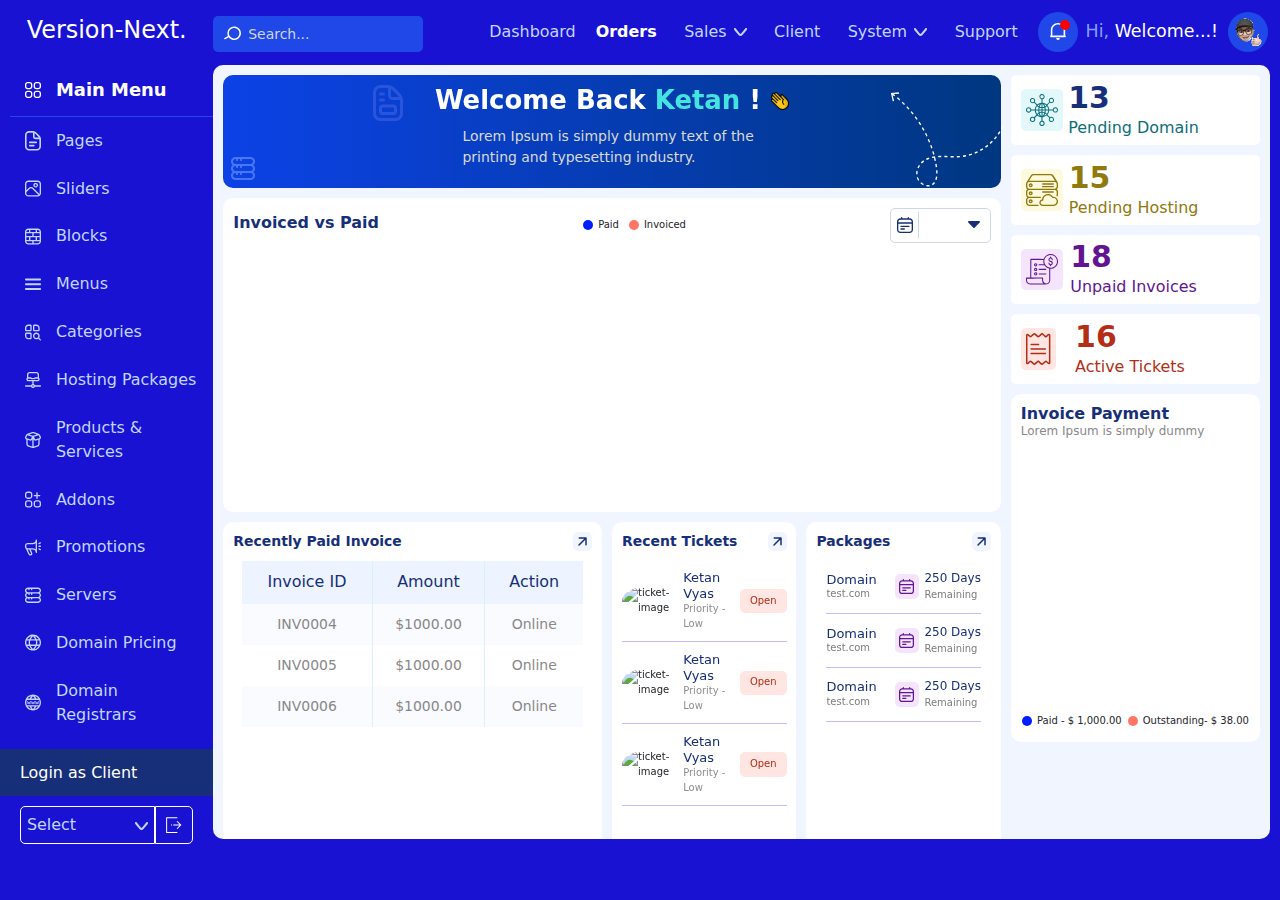
==== commit 731e6075: "clm css added" ====
--- a/dashboard.html
+++ b/dashboard.html
@@ -22,10 +22,10 @@
       <div class="container-fluid px-0">
         <header class="dashboardHeader">
           <div class="dashboardDiv">
-            <div class="col-md-2">
+            <div class="col-xl-2 col-lg-2 col-md-2 col-sm-3 col-6 xx-mobile-r">
               <b> <h1>Version-Next.</h1></b>
             </div>
-            <div class="col-md-2">
+            <div class="col-xl-2 col-lg-2 col-md-2 col-sm-3 col-0">
               <div class="headerInputWrap">
                 <span class="headerInputSVG">
                   <svg
@@ -40,11 +40,12 @@
                       fill="white"
                     />
                   </svg>
+                  
                 </span>
                 <input type="text" placeholder="Search..." />
               </div>
             </div>
-            <div class="col-md-8">
+            <div class="col-xl-8 col-lg-8 col-md-8 col-sm-6 col-6 xx-mobile-l">
               <div class="headerNav">
                 <ul class="headerNavList">
                   <li>Dashboard</li>
@@ -170,13 +171,104 @@
                     <span></span>
                     <span></span>
                   </div>
+                  <div class="responsiveMenu-wrap">
+                    <h1>Version Next</h1>
+                    <ul>
+                      <li>DashBoard</li>
+                      <li>Orders</li>
+                      <li class="dropdown-activater-1">
+                        Sales
+                        <span>
+                          <svg
+                            xmlns="http://www.w3.org/2000/svg"
+                            width="13"
+                            height="8"
+                            viewBox="0 0 13 8"
+                            fill="none"
+                          >
+                            <path
+                              d="M12.73 0.329895C12.6437 0.225362 12.541 0.142392 12.4279 0.0857716C12.3147 0.0291509 12.1934 0 12.0708 0C11.9482 0 11.8269 0.0291509 11.7137 0.0857716C11.6006 0.142392 11.4979 0.225362 11.4116 0.329895L7.15921 5.43783C7.0729 5.54236 6.97021 5.62533 6.85707 5.68195C6.74392 5.73857 6.62257 5.76772 6.5 5.76772C6.37743 5.76772 6.25607 5.73857 6.14293 5.68195C6.02979 5.62533 5.9271 5.54236 5.84079 5.43783L1.58841 0.329895C1.5021 0.225362 1.39941 0.142392 1.28627 0.0857716C1.17313 0.0291509 1.05177 0 0.929202 0C0.806634 0 0.685278 0.0291509 0.572136 0.0857716C0.458993 0.142392 0.356304 0.225362 0.269991 0.329895C0.0970633 0.538854 0 0.821521 0 1.11616C0 1.4108 0.0970633 1.69346 0.269991 1.90242L4.53165 7.02151C5.05392 7.64807 5.76187 8 6.5 8C7.23813 8 7.94608 7.64807 8.46835 7.02151L12.73 1.90242C12.9029 1.69346 13 1.4108 13 1.11616C13 0.821521 12.9029 0.538854 12.73 0.329895Z"
+                              fill="#ffffff"
+                            />
+                          </svg>
+                        </span>
+                        <div class="li-dropdown">
+                          <ul>
+                            <li>item1</li>
+                            <li>item2</li>
+                          </ul>
+                        </div>
+                      </li>
+                      <li>Client</li>
+                      <li class="dropdown-activater-2">
+                        System
+                        <span>
+                          <svg
+                            xmlns="http://www.w3.org/2000/svg"
+                            width="13"
+                            height="8"
+                            viewBox="0 0 13 8"
+                            fill="none"
+                          >
+                            <path
+                              d="M12.73 0.329895C12.6437 0.225362 12.541 0.142392 12.4279 0.0857716C12.3147 0.0291509 12.1934 0 12.0708 0C11.9482 0 11.8269 0.0291509 11.7137 0.0857716C11.6006 0.142392 11.4979 0.225362 11.4116 0.329895L7.15921 5.43783C7.0729 5.54236 6.97021 5.62533 6.85707 5.68195C6.74392 5.73857 6.62257 5.76772 6.5 5.76772C6.37743 5.76772 6.25607 5.73857 6.14293 5.68195C6.02979 5.62533 5.9271 5.54236 5.84079 5.43783L1.58841 0.329895C1.5021 0.225362 1.39941 0.142392 1.28627 0.0857716C1.17313 0.0291509 1.05177 0 0.929202 0C0.806634 0 0.685278 0.0291509 0.572136 0.0857716C0.458993 0.142392 0.356304 0.225362 0.269991 0.329895C0.0970633 0.538854 0 0.821521 0 1.11616C0 1.4108 0.0970633 1.69346 0.269991 1.90242L4.53165 7.02151C5.05392 7.64807 5.76187 8 6.5 8C7.23813 8 7.94608 7.64807 8.46835 7.02151L12.73 1.90242C12.9029 1.69346 13 1.4108 13 1.11616C13 0.821521 12.9029 0.538854 12.73 0.329895Z"
+                              fill="#ffffff"
+                            />
+                          </svg>
+                        </span>
+                        <div class="li-dropdown">
+                          <ul>
+                            <li>item1</li>
+                            <li>item2</li>
+                          </ul>
+                        </div>
+                      </li>
+                      <li>Support</li>
+                    </ul>
+                  </div>
+                  <div class="responsive-search-wrap">
+                    <div class="resSearchClose">
+                      <h1>Version Next</h1>
+                      <span class="resSearchClosebtn">
+                        <svg
+                          xmlns="http://www.w3.org/2000/svg"
+                          viewBox="0 0 24 24"
+                          width="24"
+                          height="24"
+                          style="fill: white;"
+                        >
+                          <path fill="none" d="M0 0h24v24H0z" />
+                          <path
+                            d="M18.3 5.71a.996.996 0 0 0-1.41 0L12 10.59 7.11 5.7A.996.996 0 1 0 5.7 7.11L10.59 12 5.7 16.89a.996.996 0 1 0 1.41 1.41L12 13.41l4.89 4.89a.996.996 0 1 0 1.41-1.41L13.41 12l4.89-4.89c.38-.38.38-1.02 0-1.4z"
+                          />
+                        </svg>
+                      </span>
+                    </div>
+                    <div class="resHeaderInputWrap">
+                      <span>
+                        <svg
+                          xmlns="http://www.w3.org/2000/svg"
+                          width="18"
+                          height="15"
+                          viewBox="0 0 18 15"
+                          fill="none"
+                        >
+                          <path
+                            d="M1.36083 13.5869L4.9727 11.4839C6.06246 12.9679 7.67959 13.9784 9.4916 14.3078C11.3036 14.6371 13.1727 14.2602 14.7147 13.2545C16.2566 12.2488 17.3542 10.6908 17.7816 8.90083C18.2091 7.11086 17.934 5.22499 17.0129 3.63098C16.0918 2.03698 14.5947 0.856004 12.8295 0.330892C11.0642 -0.19422 9.16497 -0.0235551 7.52228 0.807794C5.87959 1.63914 4.61831 3.06798 3.99777 4.80052C3.37723 6.53306 3.44461 8.4376 4.18605 10.1225L0.580387 12.2024C0.488711 12.2548 0.408327 12.3248 0.343873 12.4084C0.279418 12.492 0.232171 12.5875 0.204853 12.6895C0.177535 12.7914 0.170689 12.8978 0.18471 13.0024C0.198731 13.107 0.233342 13.2079 0.286544 13.2991C0.39336 13.4769 0.565107 13.6063 0.765541 13.66C0.965975 13.7137 1.17942 13.6875 1.36083 13.5869ZM5.34694 5.79003C5.63343 4.72083 6.23079 3.76066 7.06346 3.03094C7.89614 2.30122 8.92674 1.83472 10.0249 1.69044C11.1231 1.54616 12.2396 1.73058 13.2332 2.22037C14.2267 2.71016 15.0528 3.48332 15.6068 4.4421C16.1608 5.40087 16.418 6.50218 16.3457 7.60677C16.2735 8.71136 15.8751 9.76962 15.201 10.6477C14.5268 11.5258 13.6071 12.1843 12.5583 12.5399C11.5094 12.8956 10.3785 12.9323 9.3085 12.6456C7.87365 12.2612 6.65019 11.3229 5.90726 10.0372C5.16432 8.75154 4.96277 7.22378 5.34694 5.79003Z"
+                            fill="white"
+                          ></path>
+                        </svg>
+                      </span>
+                      <input type="text" placeholder="Search..." />
+                    </div>
+                  </div>
                 </div>
               </div>
             </div>
           </div>
         </header>
         <div class="BodyWrapper">
-          <div class="col-md-2 px-0 sideBarDiv">
+          <div class="col-md-2 col-sm-3 col-5 px-0 sideBarDiv">
             <section id="sidebar">
               <div class="sidebarMenuWrap">
                 <div class="sideMenuListWrap">
@@ -610,7 +702,7 @@
               </div>
             </section>
           </div>
-          <div class="col-md-10 px-0 BodyDiv">
+          <div class="col-md-10 col-sm-9 col-7 px-0 BodyDiv">
             <!-- dashboard-started -->
             <section id="mainBody">
               <div class="dashboardRow">
@@ -713,7 +805,7 @@
                     </div>
                     <div class="dashGraphWrap">
                       <div class="dashGraphHeaderWrap">
-                        <h3>Invoiced vs Paid </h3>
+                        <h3>Invoiced vs Paid</h3>
                         <div class="graphLegends">
                           <div class="graphPaidDiv">
                             <span></span>
@@ -726,15 +818,33 @@
                         </div>
                         <div class="graphDateWrap">
                           <span>
-                            <svg xmlns="http://www.w3.org/2000/svg" width="16" height="16" viewBox="0 0 16 16" fill="none">
-                              <path d="M12.6667 1.33333H12V0.666667C12 0.298667 11.702 0 11.3333 0C10.9647 0 10.6667 0.298667 10.6667 0.666667V1.33333H5.33333V0.666667C5.33333 0.298667 5.03533 0 4.66667 0C4.298 0 4 0.298667 4 0.666667V1.33333H3.33333C1.49533 1.33333 0 2.82867 0 4.66667V12.6667C0 14.5047 1.49533 16 3.33333 16H12.6667C14.5047 16 16 14.5047 16 12.6667V4.66667C16 2.82867 14.5047 1.33333 12.6667 1.33333ZM3.33333 2.66667H12.6667C13.7693 2.66667 14.6667 3.564 14.6667 4.66667V5.33333H1.33333V4.66667C1.33333 3.564 2.23067 2.66667 3.33333 2.66667ZM12.6667 14.6667H3.33333C2.23067 14.6667 1.33333 13.7693 1.33333 12.6667V6.66667H14.6667V12.6667C14.6667 13.7693 13.7693 14.6667 12.6667 14.6667ZM12.6667 9.33333C12.6667 9.70133 12.3687 10 12 10H4C3.63133 10 3.33333 9.70133 3.33333 9.33333C3.33333 8.96533 3.63133 8.66667 4 8.66667H12C12.3687 8.66667 12.6667 8.96533 12.6667 9.33333ZM8 12C8 12.368 7.702 12.6667 7.33333 12.6667H4C3.63133 12.6667 3.33333 12.368 3.33333 12C3.33333 11.632 3.63133 11.3333 4 11.3333H7.33333C7.702 11.3333 8 11.632 8 12Z" fill="#172F78"></path>
+                            <svg
+                              xmlns="http://www.w3.org/2000/svg"
+                              width="16"
+                              height="16"
+                              viewBox="0 0 16 16"
+                              fill="none"
+                            >
+                              <path
+                                d="M12.6667 1.33333H12V0.666667C12 0.298667 11.702 0 11.3333 0C10.9647 0 10.6667 0.298667 10.6667 0.666667V1.33333H5.33333V0.666667C5.33333 0.298667 5.03533 0 4.66667 0C4.298 0 4 0.298667 4 0.666667V1.33333H3.33333C1.49533 1.33333 0 2.82867 0 4.66667V12.6667C0 14.5047 1.49533 16 3.33333 16H12.6667C14.5047 16 16 14.5047 16 12.6667V4.66667C16 2.82867 14.5047 1.33333 12.6667 1.33333ZM3.33333 2.66667H12.6667C13.7693 2.66667 14.6667 3.564 14.6667 4.66667V5.33333H1.33333V4.66667C1.33333 3.564 2.23067 2.66667 3.33333 2.66667ZM12.6667 14.6667H3.33333C2.23067 14.6667 1.33333 13.7693 1.33333 12.6667V6.66667H14.6667V12.6667C14.6667 13.7693 13.7693 14.6667 12.6667 14.6667ZM12.6667 9.33333C12.6667 9.70133 12.3687 10 12 10H4C3.63133 10 3.33333 9.70133 3.33333 9.33333C3.33333 8.96533 3.63133 8.66667 4 8.66667H12C12.3687 8.66667 12.6667 8.96533 12.6667 9.33333ZM8 12C8 12.368 7.702 12.6667 7.33333 12.6667H4C3.63133 12.6667 3.33333 12.368 3.33333 12C3.33333 11.632 3.63133 11.3333 4 11.3333H7.33333C7.702 11.3333 8 11.632 8 12Z"
+                                fill="#172F78"
+                              ></path>
                             </svg>
                           </span>
-                          <input type="text" class="graphDatePicker" >
+                          <input type="text" class="graphDatePicker" />
                           <div class="graphDateSVG">
-                            <svg xmlns="http://www.w3.org/2000/svg" width="12" height="7" viewBox="0 0 12 7" fill="none">
-                              <path d="M0.910859 0H11.0891C11.2693 3.84686e-05 11.4454 0.0534915 11.5952 0.153602C11.745 0.253712 11.8617 0.395985 11.9307 0.562435C11.9996 0.728884 12.0176 0.912035 11.9825 1.08874C11.9474 1.26544 11.8606 1.42775 11.7333 1.55517L6.64411 6.64431C6.47327 6.8151 6.24158 6.91105 6 6.91105C5.75842 6.91105 5.52673 6.8151 5.35589 6.64431L0.266744 1.55517C0.139371 1.42775 0.0526324 1.26544 0.0174953 1.08874C-0.0176418 0.912035 0.000400064 0.728884 0.0693395 0.562435C0.138279 0.395985 0.255021 0.253712 0.404807 0.153602C0.554593 0.0534915 0.730698 3.84686e-05 0.910859 0Z" fill="#172F78"/>
-                              </svg>
+                            <svg
+                              xmlns="http://www.w3.org/2000/svg"
+                              width="12"
+                              height="7"
+                              viewBox="0 0 12 7"
+                              fill="none"
+                            >
+                              <path
+                                d="M0.910859 0H11.0891C11.2693 3.84686e-05 11.4454 0.0534915 11.5952 0.153602C11.745 0.253712 11.8617 0.395985 11.9307 0.562435C11.9996 0.728884 12.0176 0.912035 11.9825 1.08874C11.9474 1.26544 11.8606 1.42775 11.7333 1.55517L6.64411 6.64431C6.47327 6.8151 6.24158 6.91105 6 6.91105C5.75842 6.91105 5.52673 6.8151 5.35589 6.64431L0.266744 1.55517C0.139371 1.42775 0.0526324 1.26544 0.0174953 1.08874C-0.0176418 0.912035 0.000400064 0.728884 0.0693395 0.562435C0.138279 0.395985 0.255021 0.253712 0.404807 0.153602C0.554593 0.0534915 0.730698 3.84686e-05 0.910859 0Z"
+                                fill="#172F78"
+                              />
+                            </svg>
                           </div>
                         </div>
                       </div>
@@ -1120,7 +1230,6 @@
                     </div>
 
                     <div class="dashPieChart">
-
                       <div class="pieTitleDiv">
                         <h3>Invoice Payment</h3>
                         <p>Lorem Ipsum is simply dummy</p>
--- a/assets/css/main.css
+++ b/assets/css/main.css
@@ -44,9 +44,20 @@
 
 #dashboardSection {
   background-color: #1912d3;
+  height: 100%;
 }
 #dashboardSection .dashboardHeader {
   height: 65px;
+}
+@media (max-width: 991px) {
+  #dashboardSection .dashboardHeader {
+    height: 57px;
+  }
+}
+@media (max-width: 320px) {
+  #dashboardSection .dashboardHeader {
+    height: 55px;
+  }
 }
 #dashboardSection .dashboardHeader .dashboardDiv {
   display: flex;
@@ -61,12 +72,52 @@
 }
 @media (max-width: 1190px) {
   #dashboardSection .dashboardHeader .dashboardDiv h1 {
-    font-size: 2.2;
+    font-size: 2rem;
+  }
+}
+@media (max-width: 991px) {
+  #dashboardSection .dashboardHeader .dashboardDiv h1 {
+    font-size: 1.7rem;
+  }
+}
+@media (max-width: 834px) {
+  #dashboardSection .dashboardHeader .dashboardDiv h1 {
+    font-size: 1.5rem;
+  }
+}
+@media (max-width: 768px) {
+  #dashboardSection .dashboardHeader .dashboardDiv h1 {
+    font-size: 1.5rem;
+  }
+}
+@media (max-width: 767px) {
+  #dashboardSection .dashboardHeader .dashboardDiv h1 {
+    font-size: 1.8rem;
+  }
+}
+@media (max-width: 576px) {
+  #dashboardSection .dashboardHeader .dashboardDiv h1 {
+    text-align: start;
+  }
+}
+@media (max-width: 320px) {
+  #dashboardSection .dashboardHeader .dashboardDiv h1 {
+    font-size: 1.4rem;
   }
 }
 #dashboardSection .dashboardHeader .dashboardDiv .headerInputWrap {
   position: relative;
   margin-top: 1.6rem;
+}
+@media (max-width: 991px) {
+  #dashboardSection .dashboardHeader .dashboardDiv .headerInputWrap {
+    margin-top: 1.2rem;
+  }
+}
+@media (max-width: 576px) {
+  #dashboardSection .dashboardHeader .dashboardDiv .headerInputWrap {
+    position: static;
+  }
 }
 #dashboardSection .dashboardHeader .dashboardDiv .headerInputWrap .headerInputSVG {
   position: absolute;
@@ -80,6 +131,14 @@
   height: 1.7rem;
   width: 1.7rem;
 }
+@media (max-width: 576px) {
+  #dashboardSection .dashboardHeader .dashboardDiv .headerInputWrap .headerInputSVG {
+    cursor: pointer;
+    left: unset;
+    top: 2rem;
+    right: 16rem;
+  }
+}
 #dashboardSection .dashboardHeader .dashboardDiv .headerInputWrap input {
   background-color: #2048e8;
   height: 3.6rem;
@@ -90,6 +149,21 @@
   padding-left: 3.5rem;
   font-size: 1.4rem;
 }
+@media (max-width: 991px) {
+  #dashboardSection .dashboardHeader .dashboardDiv .headerInputWrap input {
+    width: 15rem;
+  }
+}
+@media (max-width: 768px) {
+  #dashboardSection .dashboardHeader .dashboardDiv .headerInputWrap input {
+    width: 16.5rem;
+  }
+}
+@media (max-width: 576px) {
+  #dashboardSection .dashboardHeader .dashboardDiv .headerInputWrap input {
+    display: none;
+  }
+}
 #dashboardSection .dashboardHeader .dashboardDiv .headerInputWrap input:focus-visible {
   outline: none;
 }
@@ -104,6 +178,11 @@
   display: flex;
   align-items: center;
   justify-content: space-between;
+}
+@media (max-width: 834px) {
+  #dashboardSection .dashboardHeader .dashboardDiv .headerNav {
+    justify-content: flex-end;
+  }
 }
 #dashboardSection .dashboardHeader .dashboardDiv .headerNav .headerNavList {
   flex-grow: 1;
@@ -117,7 +196,17 @@
 }
 @media (max-width: 1190px) {
   #dashboardSection .dashboardHeader .dashboardDiv .headerNav .headerNavList {
-    gap: 10px;
+    gap: 6px;
+  }
+}
+@media (max-width: 991px) {
+  #dashboardSection .dashboardHeader .dashboardDiv .headerNav .headerNavList {
+    gap: 4px;
+  }
+}
+@media (max-width: 834px) {
+  #dashboardSection .dashboardHeader .dashboardDiv .headerNav .headerNavList {
+    display: none;
   }
 }
 #dashboardSection .dashboardHeader .dashboardDiv .headerNav .headerNavList li {
@@ -125,6 +214,16 @@
   font-size: 1.6rem;
   font-weight: 500;
   cursor: pointer;
+}
+@media (max-width: 1190px) {
+  #dashboardSection .dashboardHeader .dashboardDiv .headerNav .headerNavList li {
+    font-size: 1.4rem;
+  }
+}
+@media (max-width: 991px) {
+  #dashboardSection .dashboardHeader .dashboardDiv .headerNav .headerNavList li {
+    font-size: 1.2rem;
+  }
 }
 #dashboardSection .dashboardHeader .dashboardDiv .headerNav .headerNavList li span {
   padding-left: 0.2rem;
@@ -138,6 +237,16 @@
   font-size: 1.6rem;
   font-weight: 500;
   cursor: pointer;
+}
+@media (max-width: 1190px) {
+  #dashboardSection .dashboardHeader .dashboardDiv .headerNav .headerNavList li .header-dropdown-wrap .header-dropdown {
+    font-size: 1.4rem;
+  }
+}
+@media (max-width: 991px) {
+  #dashboardSection .dashboardHeader .dashboardDiv .headerNav .headerNavList li .header-dropdown-wrap .header-dropdown {
+    font-size: 1.2rem;
+  }
 }
 #dashboardSection .dashboardHeader .dashboardDiv .headerNav .headerNavList li .header-dropdown-wrap .header-dropdown.btn {
   border: none;
@@ -195,6 +304,26 @@
   color: #82a0ff;
   margin: 0;
 }
+@media (max-width: 1190px) {
+  #dashboardSection .dashboardHeader .dashboardDiv .headerNav .navLastBlock .headerUserBlock h3 {
+    font-size: 1.4rem;
+  }
+}
+@media (max-width: 991px) {
+  #dashboardSection .dashboardHeader .dashboardDiv .headerNav .navLastBlock .headerUserBlock h3 {
+    font-size: 1.2rem;
+  }
+}
+@media (max-width: 768px) {
+  #dashboardSection .dashboardHeader .dashboardDiv .headerNav .navLastBlock .headerUserBlock h3 {
+    font-size: 1.3rem;
+  }
+}
+@media (max-width: 576px) {
+  #dashboardSection .dashboardHeader .dashboardDiv .headerNav .navLastBlock .headerUserBlock h3 {
+    display: none;
+  }
+}
 #dashboardSection .dashboardHeader .dashboardDiv .headerNav .navLastBlock .headerUserBlock h3 span {
   color: #ffffff;
 }
@@ -215,13 +344,42 @@
 }
 #dashboardSection .dashboardHeader .dashboardDiv .headerNav .responsiveHeaderMenu {
   display: none;
+}
+@media (max-width: 834px) {
+  #dashboardSection .dashboardHeader .dashboardDiv .headerNav .responsiveHeaderMenu {
+    display: block;
+  }
+}
+#dashboardSection .dashboardHeader .dashboardDiv .headerNav .responsiveHeaderMenu.open .hamburger-icon span:first-child {
+  transform: rotate(45deg);
+  top: 10px;
+}
+#dashboardSection .dashboardHeader .dashboardDiv .headerNav .responsiveHeaderMenu.open .hamburger-icon span:nth-child(2) {
+  opacity: 0;
+}
+#dashboardSection .dashboardHeader .dashboardDiv .headerNav .responsiveHeaderMenu.open .hamburger-icon span:nth-child(3) {
+  transform: rotate(-45deg);
+  top: 10px;
+}
+#dashboardSection .dashboardHeader .dashboardDiv .headerNav .responsiveHeaderMenu.open .responsiveMenu-wrap {
+  width: 50vw;
+}
+@media (max-width: 480px) {
+  #dashboardSection .dashboardHeader .dashboardDiv .headerNav .responsiveHeaderMenu.open .responsiveMenu-wrap {
+    width: 100%;
+  }
+  #dashboardSection .dashboardHeader .dashboardDiv .headerNav .responsiveHeaderMenu.open .responsiveMenu-wrap h1 {
+    text-align: center;
+  }
 }
 #dashboardSection .dashboardHeader .dashboardDiv .headerNav .responsiveHeaderMenu .hamburger-icon {
   display: block;
   width: 30px;
   height: 20px;
   position: relative;
-  margin-right: 20px;
+  margin: 2rem;
+  margin-left: 0;
+  z-index: 999;
   cursor: pointer;
 }
 #dashboardSection .dashboardHeader .dashboardDiv .headerNav .responsiveHeaderMenu .hamburger-icon span {
@@ -238,16 +396,127 @@
 #dashboardSection .dashboardHeader .dashboardDiv .headerNav .responsiveHeaderMenu .hamburger-icon span:nth-child(3) {
   top: 14px;
 }
-#dashboardSection .dashboardHeader .dashboardDiv .headerNav .responsiveHeaderMenu .hamburger-icon.open span:first-child {
-  transform: rotate(45deg);
-  top: 10px;
-}
-#dashboardSection .dashboardHeader .dashboardDiv .headerNav .responsiveHeaderMenu .hamburger-icon.open span:nth-child(2) {
-  opacity: 0;
-}
-#dashboardSection .dashboardHeader .dashboardDiv .headerNav .responsiveHeaderMenu .hamburger-icon.open span:nth-child(3) {
-  transform: rotate(-45deg);
-  top: 10px;
+#dashboardSection .dashboardHeader .dashboardDiv .headerNav .responsiveHeaderMenu .responsiveMenu-wrap {
+  position: absolute;
+  height: 100vh;
+  width: 0vw;
+  top: 0;
+  right: 0;
+  background-color: #172f78;
+  z-index: 99;
+  overflow-x: hidden;
+  transition: width 0.5s ease;
+}
+#dashboardSection .dashboardHeader .dashboardDiv .headerNav .responsiveHeaderMenu .responsiveMenu-wrap h1 {
+  font-size: 2.2rem;
+}
+#dashboardSection .dashboardHeader .dashboardDiv .headerNav .responsiveHeaderMenu .responsiveMenu-wrap ul {
+  color: #fff;
+  margin: 0;
+  padding: 0;
+  text-align: center;
+  font-size: 1.6rem;
+}
+#dashboardSection .dashboardHeader .dashboardDiv .headerNav .responsiveHeaderMenu .responsiveMenu-wrap ul li {
+  padding: 1rem;
+  border-bottom: 1px solid #888888;
+  cursor: pointer;
+}
+#dashboardSection .dashboardHeader .dashboardDiv .headerNav .responsiveHeaderMenu .responsiveMenu-wrap ul li .li-dropdown {
+  height: 0;
+  transition: all 0.3s ease;
+  -webkit-user-select: none;
+     -moz-user-select: none;
+          user-select: none;
+}
+#dashboardSection .dashboardHeader .dashboardDiv .headerNav .responsiveHeaderMenu .responsiveMenu-wrap ul li .li-dropdown ul {
+  background-color: #fff;
+  color: #001dff;
+  display: none;
+  -webkit-user-select: none;
+     -moz-user-select: none;
+          user-select: none;
+  transition: all 0.3s ease;
+}
+#dashboardSection .dashboardHeader .dashboardDiv .headerNav .responsiveHeaderMenu .responsiveMenu-wrap ul li .li-dropdown ul li {
+  border-bottom: 1px solid #001dff;
+  -webkit-user-select: none;
+     -moz-user-select: none;
+          user-select: none;
+  transition: all 0.3s ease;
+}
+#dashboardSection .dashboardHeader .dashboardDiv .headerNav .responsiveHeaderMenu .responsiveMenu-wrap ul li.open .li-dropdown {
+  height: -moz-fit-content;
+  height: fit-content;
+  margin: 1rem;
+}
+#dashboardSection .dashboardHeader .dashboardDiv .headerNav .responsiveHeaderMenu .responsiveMenu-wrap ul li.open .li-dropdown ul {
+  display: block;
+}
+#dashboardSection .dashboardHeader .dashboardDiv .headerNav .responsiveHeaderMenu .responsive-search-wrap {
+  display: none;
+}
+@media (max-width: 480px) {
+  #dashboardSection .dashboardHeader .dashboardDiv .headerNav .responsiveHeaderMenu .responsive-search-wrap {
+    display: block;
+    height: 100%;
+    width: 100%;
+    background-color: #172f78;
+    position: absolute;
+    top: 0;
+    left: 0;
+    opacity: 0;
+    z-index: -999;
+    transition: all 0.3s ease;
+  }
+  #dashboardSection .dashboardHeader .dashboardDiv .headerNav .responsiveHeaderMenu .responsive-search-wrap .resHeaderInputWrap {
+    position: relative;
+    padding: 0rem 1rem;
+  }
+  #dashboardSection .dashboardHeader .dashboardDiv .headerNav .responsiveHeaderMenu .responsive-search-wrap .resHeaderInputWrap span {
+    display: flex;
+    justify-content: center;
+    align-items: center;
+    position: absolute;
+    width: 1.7rem;
+    height: 1.7rem;
+    top: 10px;
+    left: 20px;
+  }
+  #dashboardSection .dashboardHeader .dashboardDiv .headerNav .responsiveHeaderMenu .responsive-search-wrap .resHeaderInputWrap input {
+    background-color: #2048e8;
+    height: 3.6rem;
+    width: 100%;
+    border-radius: 0.5rem;
+    color: #d1d7e2;
+    padding-left: 3.5rem;
+    font-size: 1.4rem;
+    border: 1px solid #7d7d7d;
+  }
+  #dashboardSection .dashboardHeader .dashboardDiv .headerNav .responsiveHeaderMenu .responsive-search-wrap .resHeaderInputWrap input:focus-visible {
+    outline: none;
+  }
+  #dashboardSection .dashboardHeader .dashboardDiv .headerNav .responsiveHeaderMenu .responsive-search-wrap .resHeaderInputWrap input::-moz-placeholder {
+    color: #d1d7e2;
+  }
+  #dashboardSection .dashboardHeader .dashboardDiv .headerNav .responsiveHeaderMenu .responsive-search-wrap .resHeaderInputWrap input::placeholder {
+    color: #d1d7e2;
+  }
+  #dashboardSection .dashboardHeader .dashboardDiv .headerNav .responsiveHeaderMenu .responsive-search-wrap .resSearchClose {
+    padding: 1rem;
+    display: flex;
+    justify-content: space-between;
+  }
+  #dashboardSection .dashboardHeader .dashboardDiv .headerNav .responsiveHeaderMenu .responsive-search-wrap .resSearchClose h1 {
+    font-size: 2rem;
+    text-align: center;
+    padding: 0;
+    width: 100%;
+  }
+  #dashboardSection .dashboardHeader .dashboardDiv .headerNav .responsiveHeaderMenu .responsive-search-wrap.open {
+    opacity: 1;
+    z-index: 9999;
+  }
 }
 #dashboardSection .BodyWrapper {
   display: flex;
@@ -261,7 +530,7 @@
   background-color: #1912d3;
 }
 #dashboardSection .BodyWrapper .sideBarDiv #sidebar .sidebarMenuWrap {
-  height: 88vh;
+  height: 87vh;
   position: sticky;
   top: 0;
   left: 0;
@@ -272,6 +541,11 @@
   margin-left: 1rem;
   background-color: #1912d3;
 }
+@media (max-width: 768px) {
+  #dashboardSection .BodyWrapper .sideBarDiv #sidebar .sidebarMenuWrap .sideMenuListWrap {
+    margin: 0;
+  }
+}
 #dashboardSection .BodyWrapper .sideBarDiv #sidebar .sidebarMenuWrap .sideMenuListWrap .sideMenuTitle {
   padding: 1.2rem 1.5rem;
   display: flex;
@@ -281,6 +555,17 @@
   gap: 15px;
   border-bottom: 1px solid #2249e8;
   cursor: pointer;
+}
+@media (max-width: 991px) {
+  #dashboardSection .BodyWrapper .sideBarDiv #sidebar .sidebarMenuWrap .sideMenuListWrap .sideMenuTitle {
+    font-size: 1.6rem;
+  }
+}
+@media (max-width: 768px) {
+  #dashboardSection .BodyWrapper .sideBarDiv #sidebar .sidebarMenuWrap .sideMenuListWrap .sideMenuTitle {
+    gap: 8px;
+    padding: 1.2rem;
+  }
 }
 #dashboardSection .BodyWrapper .sideBarDiv #sidebar .sidebarMenuWrap .sideMenuListWrap .sideMenuTitle p {
   color: #ffffff;
@@ -305,7 +590,6 @@
 }
 #dashboardSection .BodyWrapper .sideBarDiv #sidebar .sidebarMenuWrap .sideMenuListWrap .sidebarMenuList li {
   background-color: #1912d3;
-  font-size: 1.6rem;
   color: #c0d6ff;
   cursor: pointer;
 }
@@ -315,6 +599,12 @@
   gap: 15px;
   align-items: center;
 }
+@media (max-width: 768px) {
+  #dashboardSection .BodyWrapper .sideBarDiv #sidebar .sidebarMenuWrap .sideMenuListWrap .sidebarMenuList li div {
+    padding: 1.2rem;
+    gap: 8px;
+  }
+}
 #dashboardSection .BodyWrapper .sideBarDiv #sidebar .sidebarMenuWrap .sideMenuListWrap .sidebarMenuList li div span {
   display: flex;
   align-items: center;
@@ -325,10 +615,11 @@
 #dashboardSection .BodyWrapper .sideBarDiv #sidebar .sidebarMenuWrap .sideMenuListWrap .sidebarMenuList li div p {
   margin: 0;
   font-size: 1.6rem;
-  transition-property: opacity, transform;
-  transition-duration: 250ms;
-  transition-timing-function: ease-out;
-  transition-delay: 100ms;
+}
+@media (max-width: 991px) {
+  #dashboardSection .BodyWrapper .sideBarDiv #sidebar .sidebarMenuWrap .sideMenuListWrap .sidebarMenuList li div p {
+    font-size: 1.4rem;
+  }
 }
 #dashboardSection .BodyWrapper .sideBarDiv #sidebar .sidebarMenuWrap .sideMenuListWrap .sidebarMenuList li.open div {
   background-color: #ffffff;
@@ -368,6 +659,11 @@
   align-items: center;
   padding: 1rem 2rem;
   margin-bottom: 1rem;
+}
+@media (max-width: 991px) {
+  #dashboardSection .BodyWrapper .sideBarDiv #sidebar .sidebarMenuWrap .loginOptionWrap {
+    padding: 1rem;
+  }
 }
 #dashboardSection .BodyWrapper .sideBarDiv #sidebar .sidebarMenuWrap .loginOptionWrap .loginDropdown {
   flex-grow: 1;
@@ -443,8 +739,16 @@
 #dashboardSection .BodyWrapper .sideBarDiv.collapsed-sidebar {
   width: 6rem;
 }
+@media (max-width: 768px) {
+  #dashboardSection .BodyWrapper .sideBarDiv.collapsed-sidebar {
+    width: 4.2rem;
+  }
+}
 #dashboardSection .BodyWrapper .sideBarDiv.collapsed-sidebar p {
-  opacity: 0;
+  display: none;
+}
+#dashboardSection .BodyWrapper .sideBarDiv.collapsed-sidebar .loginClient, #dashboardSection .BodyWrapper .sideBarDiv.collapsed-sidebar .loginOptionWrap {
+  display: none !important;
 }
 #dashboardSection .BodyWrapper .BodyDiv {
   transition: width 250ms ease-out;
@@ -614,7 +918,7 @@
   display: flex;
   align-items: center;
   cursor: pointer;
-  border: 1px solid #D1D7E2;
+  border: 1px solid #d1d7e2;
   border-radius: 0.5rem;
   padding: 0.1rem;
   position: relative;
@@ -624,7 +928,7 @@
   justify-content: center;
   align-items: center;
   padding: 0.5rem;
-  border-right: 1px solid #D1D7E2;
+  border-right: 1px solid #d1d7e2;
 }
 #dashboardSection .BodyWrapper .BodyDiv #mainBody .dashboardRow .dashLeftSide .dashGraphWrap .dashGraphHeaderWrap .graphDateWrap input {
   border: none;
@@ -633,7 +937,7 @@
   cursor: pointer;
   caret-color: transparent;
   font-size: 1.4rem;
-  color: #172F78;
+  color: #172f78;
 }
 #dashboardSection .BodyWrapper .BodyDiv #mainBody .dashboardRow .dashLeftSide .dashGraphWrap .dashGraphHeaderWrap .graphDateWrap input:focus-visible {
   outline: none;
@@ -2445,4 +2749,471 @@
 #delete-modal .ac-modal-adjuster .ac-modal-content .ac-modal-footer .ac-footer-btn-wrap .d-confirm p {
   margin: 0;
   color: #ffffff;
+}
+
+.my-modal {
+  position: sticky;
+  height: 480px;
+  overflow: scroll;
+  scrollbar-width: none;
+}
+.my-modal .modal-header {
+  display: flex;
+  align-items: center;
+  justify-content: space-between;
+}
+.my-modal .modal-header h4 {
+  color: #172f78;
+  margin: 0;
+  font-size: 1.8rem;
+  font-weight: 600;
+}
+.my-modal .modal-header button {
+  border: 1px solid gray;
+  border-radius: 50%;
+  background: transparent;
+  display: flex;
+  justify-content: center;
+  align-items: center;
+  padding: 0.2rem 0.5rem;
+}
+.my-modal .form-group label, .my-modal .form-group span {
+  color: #172f78;
+  font-size: 1.4rem;
+  font-weight: 500;
+}
+.my-modal .form-group input, .my-modal .form-group select {
+  font-weight: 400;
+  font-size: 1.4rem;
+  border: none;
+  border-radius: 0.5rem;
+  background-color: #edf3ff;
+  color: #888888;
+}
+.my-modal .modal-footer a.btn-default {
+  font-size: 1.6rem;
+  border-radius: 0.5rem;
+  padding: 0.8rem 1.2rem;
+  cursor: pointer;
+  background-color: #edf3ff;
+  color: #888888;
+}
+.my-modal .modal-footer button.btn {
+  font-size: 1.6rem;
+  background-color: #1912d3;
+  border-radius: 0.5rem;
+  padding: 0.8rem 1.2rem;
+  cursor: pointer;
+  color: #ffffff;
+}
+
+.sm-modal {
+  margin: 25vh auto;
+  margin-left: 27vw;
+}
+.sm-modal .modal-content {
+  width: 670px;
+  border-radius: 1rem;
+}
+.sm-modal .modal-content .modal-header {
+  display: flex;
+  align-items: center;
+  justify-content: space-between;
+  padding: 2rem;
+  padding-bottom: 1rem;
+}
+.sm-modal .modal-content .modal-header h4 {
+  color: #172f78;
+  margin: 0;
+  font-size: 1.8rem;
+  font-weight: 600;
+}
+.sm-modal .modal-content .modal-header button {
+  display: flex;
+  justify-content: center;
+  align-items: center;
+  padding: 0.2rem 0.5rem;
+  border: 1px solid gray;
+  border-radius: 50%;
+}
+.sm-modal .modal-content .modal-body {
+  padding: 2rem;
+  padding-bottom: 0;
+  background-color: #f9fbff;
+}
+.sm-modal .modal-content .modal-body p {
+  color: #888888;
+  font-weight: 400;
+  font-size: 1.6rem;
+}
+.sm-modal .modal-content .modal-footer {
+  padding: 2rem;
+  display: flex;
+  align-items: center;
+  justify-content: end;
+  gap: 10px;
+}
+.sm-modal .modal-content .modal-footer a {
+  font-size: 1.6rem;
+  border-radius: 0.5rem;
+  padding: 0.8rem 1.2rem;
+  cursor: pointer;
+  background-color: #edf3ff;
+  color: #888888;
+}
+.sm-modal .modal-content .modal-footer button {
+  font-size: 1.6rem;
+  color: #fff;
+  border-radius: 0.5rem;
+  padding: 0.8rem 1.2rem;
+  cursor: pointer;
+  background-color: #991010;
+}
+
+.clm-layout .nh-modal-adjuster {
+  margin-top: 75px;
+  margin-left: 225px;
+}
+.clm-layout .nh-modal-adjuster .nh-modal-content {
+  width: 1018px;
+}
+.clm-layout .nh-modal-adjuster .nh-modal-content .nh-modal-header {
+  display: flex;
+  align-items: center;
+  justify-content: space-between;
+  padding: 2rem;
+  padding-bottom: 1rem;
+}
+.clm-layout .nh-modal-adjuster .nh-modal-content .nh-modal-header .nh-modal-title h3 {
+  color: #172f78;
+  font-size: 1.4rem;
+  font-weight: 500;
+  margin: 0;
+  font-size: 1.8rem;
+  font-weight: 600;
+}
+.clm-layout .nh-modal-adjuster .nh-modal-content .nh-modal-header .nh-modal-title p {
+  color: #888888;
+  font-weight: 400;
+  font-size: 1.4rem;
+  margin: 0;
+}
+.clm-layout .nh-modal-adjuster .nh-modal-content .nh-modal-header .nh-modal-close span {
+  cursor: pointer;
+}
+.clm-layout .nh-modal-adjuster .nh-modal-content .nh-modal-body {
+  padding: 2rem;
+  padding-bottom: 0;
+  position: sticky;
+  top: 0;
+  left: 0;
+  overflow-y: auto;
+  height: 55vh;
+  scrollbar-width: none;
+}
+.clm-layout .nh-modal-adjuster .nh-modal-content .nh-modal-body .nh-data-wrap {
+  background-color: #f9fbff;
+  border-radius: 0.5rem;
+  padding: 1rem;
+}
+.clm-layout .nh-modal-adjuster .nh-modal-content .nh-modal-body .nh-data-wrap .nh-data-row-1 {
+  display: flex;
+  align-items: center;
+  gap: 10px;
+}
+.clm-layout .nh-modal-adjuster .nh-modal-content .nh-modal-body .nh-data-wrap .nh-data-row-1 .nh-category-select-wrap .nh-category-title {
+  display: flex;
+  align-items: center;
+  gap: 10px;
+  padding-bottom: 0.5rem;
+  padding-left: 1rem;
+}
+.clm-layout .nh-modal-adjuster .nh-modal-content .nh-modal-body .nh-data-wrap .nh-data-row-1 .nh-category-select-wrap .nh-category-title span {
+  display: flex;
+  align-items: center;
+}
+.clm-layout .nh-modal-adjuster .nh-modal-content .nh-modal-body .nh-data-wrap .nh-data-row-1 .nh-category-select-wrap .nh-category-title p {
+  color: #172f78;
+  font-size: 1.4rem;
+  font-weight: 500;
+  margin: 0;
+}
+.clm-layout .nh-modal-adjuster .nh-modal-content .nh-modal-body .nh-data-wrap .nh-data-row-1 .nh-category-select-wrap .nh-category-input-wrap {
+  display: flex;
+  align-items: center;
+}
+.clm-layout .nh-modal-adjuster .nh-modal-content .nh-modal-body .nh-data-wrap .nh-data-row-1 .nh-category-select-wrap .nh-category-input-wrap select {
+  padding: 0.5rem 1rem;
+  font-weight: 400;
+  font-size: 1.4rem;
+  width: 23rem;
+  border: none;
+  border-top-left-radius: 0.5rem;
+  border-bottom-left-radius: 0.5rem;
+  border-right: 1px solid #d1d7e2;
+  background-color: #edf3ff;
+  color: #888888;
+}
+.clm-layout .nh-modal-adjuster .nh-modal-content .nh-modal-body .nh-data-wrap .nh-data-row-1 .nh-category-select-wrap .nh-category-input-wrap select:focus-visible {
+  outline: none;
+}
+.clm-layout .nh-modal-adjuster .nh-modal-content .nh-modal-body .nh-data-wrap .nh-data-row-1 .nh-category-select-wrap .nh-category-input-wrap .nh-cat-input-add-wrap {
+  cursor: pointer;
+  padding: 0.5rem 1rem;
+  display: flex;
+  align-items: center;
+  justify-content: center;
+  gap: 5px;
+  background-color: #edf3ff;
+  border-top-right-radius: 0.5rem;
+  border-bottom-right-radius: 0.5rem;
+}
+.clm-layout .nh-modal-adjuster .nh-modal-content .nh-modal-body .nh-data-wrap .nh-data-row-1 .nh-category-select-wrap .nh-category-input-wrap .nh-cat-input-add-wrap p {
+  margin: 0;
+  font-size: 1.4rem;
+  font-weight: 600;
+  color: #172f78;
+}
+.clm-layout .nh-modal-adjuster .nh-modal-content .nh-modal-body .nh-data-wrap .nh-data-row-1 .nh-category-select-wrap .nh-category-input-wrap .hs-modal-input {
+  background-color: #edf3ff;
+  padding: 0.5rem 1rem;
+  font-size: 1.4rem;
+  color: #888888;
+  font-weight: 400;
+  border: none;
+  width: 20rem;
+  border-radius: 0.5rem;
+}
+.clm-layout .nh-modal-adjuster .nh-modal-content .nh-modal-body .nh-data-wrap .nh-data-row-1 .nh-category-select-wrap .nh-category-input-wrap .hs-modal-input:focus-visible {
+  outline: none;
+}
+.clm-layout .nh-modal-adjuster .nh-modal-content .nh-modal-body .nh-data-wrap .nh-data-row-1 .nh-category-select-wrap .nh-category-input-wrap.nh-tax-rate select {
+  border: none;
+  border-radius: 0.5rem;
+}
+.clm-layout .nh-modal-adjuster .nh-modal-content .nh-modal-body .nh-data-wrap .nh-data-row-2 {
+  display: flex;
+  align-items: center;
+  gap: 10px;
+  padding: 1.5rem 1rem;
+}
+.clm-layout .nh-modal-adjuster .nh-modal-content .nh-modal-body .nh-data-wrap .nh-data-row-2 .nh-category-select-wrap .nh-category-title {
+  display: flex;
+  align-items: center;
+  gap: 10px;
+  padding-bottom: 0.5rem;
+}
+.clm-layout .nh-modal-adjuster .nh-modal-content .nh-modal-body .nh-data-wrap .nh-data-row-2 .nh-category-select-wrap .nh-category-title span {
+  display: flex;
+  align-items: center;
+}
+.clm-layout .nh-modal-adjuster .nh-modal-content .nh-modal-body .nh-data-wrap .nh-data-row-2 .nh-category-select-wrap .nh-category-title p {
+  color: #172f78;
+  font-size: 1.4rem;
+  font-weight: 500;
+  margin: 0;
+}
+.clm-layout .nh-modal-adjuster .nh-modal-content .nh-modal-body .nh-data-wrap .nh-data-row-2 .nh-category-select-wrap .nh-category-input-wrap .hs-modal-input {
+  background-color: #edf3ff;
+  padding: 0.5rem 1rem;
+  font-size: 1.4rem;
+  color: #888888;
+  font-weight: 400;
+  border: none;
+  width: 20rem;
+  border-radius: 0.5rem;
+  height: 5.8rem;
+  width: 60rem;
+}
+.clm-layout .nh-modal-adjuster .nh-modal-content .nh-modal-body .nh-data-wrap .nh-data-row-2 .nh-category-select-wrap .nh-category-input-wrap .hs-modal-input:focus-visible {
+  outline: none;
+}
+.clm-layout .nh-modal-adjuster .nh-modal-content .nh-modal-body .nh-data-wrap .nh-data-row-2 .nh-noflex-wrap {
+  padding: 1rem 1.5rem;
+  padding-top: 2rem;
+}
+.clm-layout .nh-modal-adjuster .nh-modal-content .nh-modal-body .nh-data-wrap .nh-data-row-2 .nh-noflex-wrap .nh-category-title {
+  display: flex;
+  align-items: center;
+  gap: 10px;
+  padding-bottom: 0.5rem;
+}
+.clm-layout .nh-modal-adjuster .nh-modal-content .nh-modal-body .nh-data-wrap .nh-data-row-2 .nh-noflex-wrap .nh-category-title span {
+  display: flex;
+  align-items: center;
+}
+.clm-layout .nh-modal-adjuster .nh-modal-content .nh-modal-body .nh-data-wrap .nh-data-row-2 .nh-noflex-wrap .nh-category-title p {
+  color: #172f78;
+  font-size: 1.4rem;
+  font-weight: 500;
+  margin: 0;
+}
+.clm-layout .nh-modal-adjuster .nh-modal-content .nh-modal-body .nh-data-wrap .nh-data-row-2 .nh-noflex-wrap .nh-input-btnwrap {
+  display: flex;
+  flex-direction: column;
+}
+.clm-layout .nh-modal-adjuster .nh-modal-content .nh-modal-body .nh-data-wrap .nh-data-row-2 .nh-noflex-wrap .nh-input-btnwrap .input-btn-div {
+  padding: 0;
+}
+.clm-layout .nh-modal-adjuster .nh-modal-content .nh-modal-body .nh-data-wrap .nh-data-row-2 .nh-noflex-wrap .nh-input-btnwrap .input-btn-div input {
+  margin: 0;
+  height: 3.3rem;
+  width: 6.2rem;
+  box-shadow: 1px 1px 5px rgba(228, 228, 228, 0.3);
+}
+.clm-layout .nh-modal-adjuster .nh-modal-content .nh-modal-body .nh-data-wrap .nh-data-row-3 {
+  display: flex;
+  align-items: center;
+  gap: 10px;
+  padding: 0rem 1rem;
+}
+.clm-layout .nh-modal-adjuster .nh-modal-content .nh-modal-body .nh-data-wrap .nh-data-row-3 .nh-noflex-wrap {
+  padding: 0rem 1.5rem;
+}
+.clm-layout .nh-modal-adjuster .nh-modal-content .nh-modal-body .nh-data-wrap .nh-data-row-3 .nh-noflex-wrap .nh-category-title {
+  display: flex;
+  align-items: center;
+  gap: 10px;
+  padding-bottom: 0.5rem;
+}
+.clm-layout .nh-modal-adjuster .nh-modal-content .nh-modal-body .nh-data-wrap .nh-data-row-3 .nh-noflex-wrap .nh-category-title span {
+  display: flex;
+  align-items: center;
+}
+.clm-layout .nh-modal-adjuster .nh-modal-content .nh-modal-body .nh-data-wrap .nh-data-row-3 .nh-noflex-wrap .nh-category-title p {
+  color: #172f78;
+  font-size: 1.4rem;
+  font-weight: 500;
+  margin: 0;
+}
+.clm-layout .nh-modal-adjuster .nh-modal-content .nh-modal-body .nh-data-wrap .nh-data-row-3 .nh-noflex-wrap .nh-input-btnwrap {
+  display: flex;
+  flex-direction: column;
+}
+.clm-layout .nh-modal-adjuster .nh-modal-content .nh-modal-body .nh-data-wrap .nh-data-row-3 .nh-noflex-wrap .nh-input-btnwrap .input-btn-div {
+  padding: 0;
+}
+.clm-layout .nh-modal-adjuster .nh-modal-content .nh-modal-body .nh-data-wrap .nh-data-row-3 .nh-noflex-wrap .nh-input-btnwrap .input-btn-div input {
+  margin: 0;
+  height: 3.3rem;
+  width: 6.2rem;
+  box-shadow: 1px 1px 5px rgba(228, 228, 228, 0.3);
+}
+.clm-layout .nh-modal-adjuster .nh-modal-content .nh-modal-body .nh-data-wrap .nh-data-table-wrap {
+  padding: 1.5rem 1rem;
+}
+.clm-layout .nh-modal-adjuster .nh-modal-content .nh-modal-body .nh-data-wrap .nh-data-table-wrap .nh-category-title {
+  display: flex;
+  align-items: center;
+  gap: 10px;
+  padding-bottom: 0.5rem;
+}
+.clm-layout .nh-modal-adjuster .nh-modal-content .nh-modal-body .nh-data-wrap .nh-data-table-wrap .nh-category-title span {
+  display: flex;
+  align-items: center;
+}
+.clm-layout .nh-modal-adjuster .nh-modal-content .nh-modal-body .nh-data-wrap .nh-data-table-wrap .nh-category-title p {
+  color: #172f78;
+  font-size: 1.4rem;
+  font-weight: 500;
+  margin: 0;
+}
+.clm-layout .nh-modal-adjuster .nh-modal-content .nh-modal-body .nh-data-wrap .nh-data-table-wrap .nh-add-pricing {
+  margin-top: 1rem;
+  width: 100%;
+  border-radius: 0.5rem;
+}
+.clm-layout .nh-modal-adjuster .nh-modal-content .nh-modal-body .nh-data-wrap .nh-data-table-wrap .nh-add-pricing tr th {
+  color: #172f78;
+  font-size: 1.6rem;
+  font-weight: 500;
+  padding: 1rem 2rem;
+  text-align: center;
+  font-size: 1.4rem;
+}
+.clm-layout .nh-modal-adjuster .nh-modal-content .nh-modal-body .nh-data-wrap .nh-data-table-wrap .nh-add-pricing tr th:nth-child(even) {
+  border-right: 1px solid #dcefff;
+  border-left: 1px solid #dcefff;
+}
+.clm-layout .nh-modal-adjuster .nh-modal-content .nh-modal-body .nh-data-wrap .nh-data-table-wrap .nh-add-pricing tr td {
+  text-align: center;
+  color: #888888;
+  font-weight: 400;
+  font-size: 1.6rem;
+  font-size: 1.4rem;
+  padding: 1rem 0;
+  text-overflow: ellipsis;
+}
+.clm-layout .nh-modal-adjuster .nh-modal-content .nh-modal-body .nh-data-wrap .nh-data-table-wrap .nh-add-pricing tr td:nth-child(even) {
+  border-right: 1px solid #dcefff;
+  border-left: 1px solid #dcefff;
+}
+.clm-layout .nh-modal-adjuster .nh-modal-content .nh-modal-body .nh-data-wrap .nh-data-table-wrap .nh-add-pricing tr td:nth-child(2) {
+  color: #172f78;
+}
+.clm-layout .nh-modal-adjuster .nh-modal-content .nh-modal-body .nh-data-wrap .nh-data-table-wrap .nh-add-pricing tr:nth-child(even) {
+  background-color: #f9fbff;
+}
+.clm-layout .nh-modal-adjuster .nh-modal-content .nh-modal-body .nh-data-wrap .nh-data-table-wrap .nh-add-pricing tr:nth-child(odd) {
+  background-color: #ffffff;
+}
+.clm-layout .nh-modal-adjuster .nh-modal-content .nh-modal-body .nh-data-wrap .nh-data-table-wrap .nh-add-pricing tr:first-child {
+  background-color: #edf3ff;
+}
+.clm-layout .nh-modal-adjuster .nh-modal-content .nh-modal-footer {
+  padding: 2rem;
+  display: flex;
+  align-items: center;
+  justify-content: end;
+}
+.clm-layout .nh-modal-adjuster .nh-modal-content .nh-modal-footer .nh-footer-btn-wrap {
+  display: flex;
+  align-items: center;
+  justify-content: center;
+  gap: 10px;
+}
+.clm-layout .nh-modal-adjuster .nh-modal-content .nh-modal-footer .nh-footer-btn-wrap .nh-modal-closebtn {
+  font-size: 1.6rem;
+  background-color: #1912d3;
+  border-radius: 0.5rem;
+  padding: 0.8rem 1.2rem;
+  display: flex;
+  align-items: center;
+  justify-content: center;
+  gap: 10px;
+  cursor: pointer;
+  background-color: #edf3ff;
+}
+.clm-layout .nh-modal-adjuster .nh-modal-content .nh-modal-footer .nh-footer-btn-wrap .nh-modal-closebtn span {
+  display: flex;
+  align-items: center;
+}
+.clm-layout .nh-modal-adjuster .nh-modal-content .nh-modal-footer .nh-footer-btn-wrap .nh-modal-closebtn p {
+  margin: 0;
+  color: #ffffff;
+}
+.clm-layout .nh-modal-adjuster .nh-modal-content .nh-modal-footer .nh-footer-btn-wrap .nh-modal-closebtn span svg path {
+  fill: #888888;
+}
+.clm-layout .nh-modal-adjuster .nh-modal-content .nh-modal-footer .nh-footer-btn-wrap .nh-modal-closebtn p {
+  color: #888888;
+}
+.clm-layout .nh-modal-adjuster .nh-modal-content .nh-modal-footer .nh-footer-btn-wrap .nh-modal-addbtn {
+  font-size: 1.6rem;
+  background-color: #1912d3;
+  border-radius: 0.5rem;
+  padding: 0.8rem 1.2rem;
+  display: flex;
+  align-items: center;
+  justify-content: center;
+  gap: 10px;
+  cursor: pointer;
+}
+.clm-layout .nh-modal-adjuster .nh-modal-content .nh-modal-footer .nh-footer-btn-wrap .nh-modal-addbtn span {
+  display: flex;
+  align-items: center;
+}
+.clm-layout .nh-modal-adjuster .nh-modal-content .nh-modal-footer .nh-footer-btn-wrap .nh-modal-addbtn p {
+  margin: 0;
+  color: #ffffff;
 }/*# sourceMappingURL=main.css.map */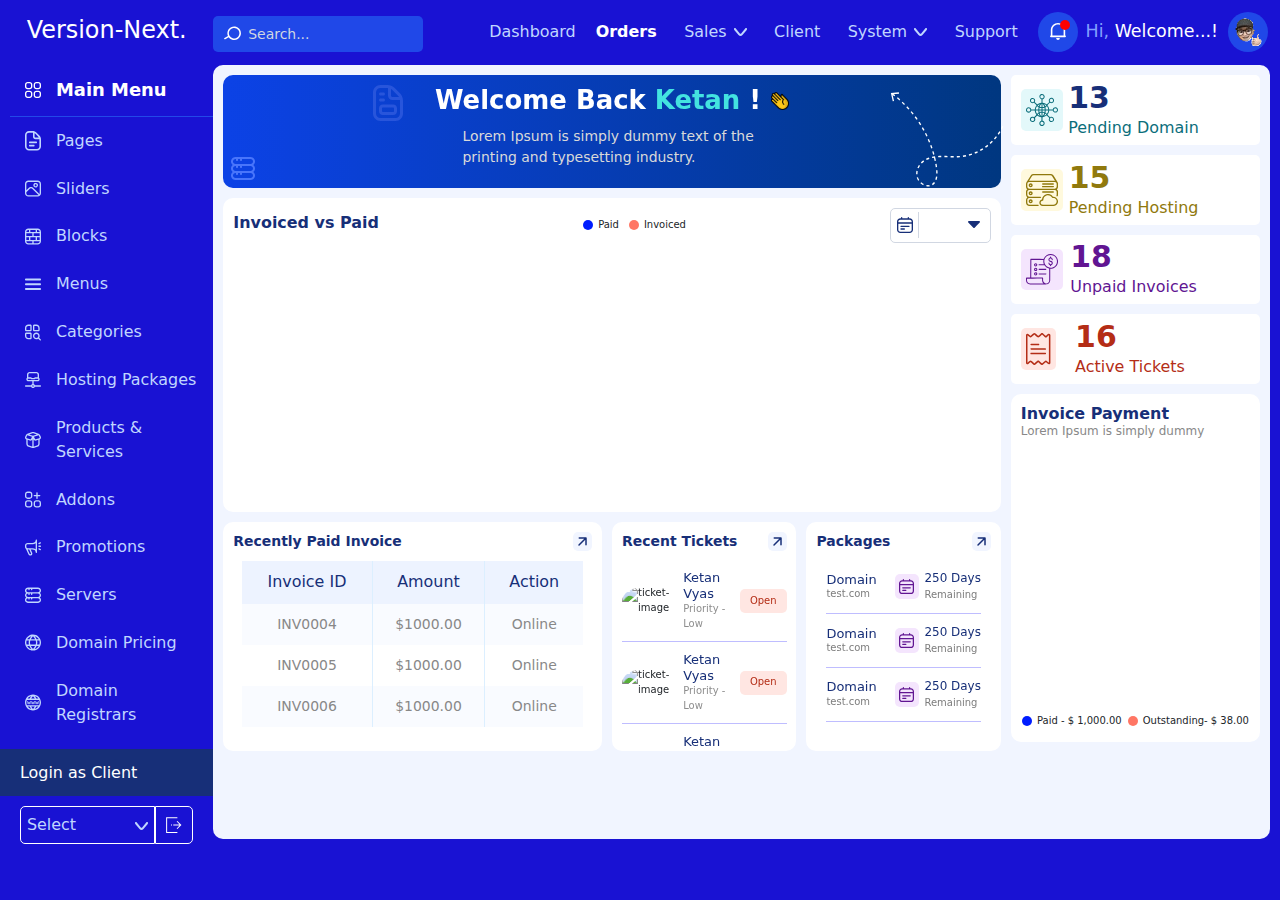
==== commit 0b5d759b: "dashboard-complete-responsive" ====
--- a/dashboard.html
+++ b/dashboard.html
@@ -163,6 +163,7 @@
                         <img src="/assets/img/user-icon.png" alt="user-icon" />
                       </span>
                     </div>
+                    
                   </div>
                 </div>
                 <div class="responsiveHeaderMenu">
@@ -633,7 +634,6 @@
                         </svg>
                       </span>
                     </a>
-
                     <ul
                       class="dropdown-menu login-dropdown-list"
                       aria-labelledby="dropdownMenuLink"
@@ -704,9 +704,9 @@
           </div>
           <div class="col-md-10 col-sm-9 col-7 px-0 BodyDiv">
             <!-- dashboard-started -->
-            <section id="mainBody">
+            <section id="dashboardWrap">
               <div class="dashboardRow">
-                <div class="col-md-9">
+                <div class="col-md-9 dash-full-r">
                   <div class="dashLeftSide">
                     <div class="dashWelcomeWrap">
                       <div class="dashWelcomeTitle">
@@ -853,7 +853,7 @@
                       </div>
                     </div>
                     <div class="dashRecentRow">
-                      <div class="col-md-6">
+                      <div class="col-md-6 col-sm-12 col-12">
                         <div class="recentlyPaidDiv">
                           <div class="recentlyPaidTitleWrap">
                             <h4>Recently Paid Invoice</h4>
@@ -872,7 +872,7 @@
                               </svg>
                             </span>
                           </div>
-                          <div class="recentlyPaidOverflowWrap">
+                          <div class="recentlyPaidOverflowWrap table-responsive">
                             <table class="recentlyPaidTable">
                               <tr>
                                 <th>Invoice ID</th>
@@ -898,7 +898,7 @@
                           </div>
                         </div>
                       </div>
-                      <div class="col-md-3">
+                      <div class="col-md-3 col-sm-6 col-6 full-width">
                         <div class="recentTicketsDiv">
                           <div class="recentTicketTitleWrap">
                             <h4>Recent Tickets</h4>
@@ -960,7 +960,7 @@
                           </div>
                         </div>
                       </div>
-                      <div class="col-md-3">
+                      <div class="col-md-3 col-sm-6 col-6 full-width">
                         <div class="recentPackagesDiv">
                           <div class="recentPackagesTitleWrap">
                             <h4>Packages</h4>
@@ -1067,8 +1067,9 @@
                     </div>
                   </div>
                 </div>
-                <div class="col-md-3">
+                <div class="col-md-3 dash-full-l">
                   <div class="dashRightSide">
+                    <div class="d-r-wrapper">
                     <div class="pendingDomainDiv">
                       <div class="pdlogoDiv">
                         <svg
@@ -1228,6 +1229,7 @@
                         <canvas id="at-chart"></canvas>
                       </div>
                     </div>
+                  </div>
 
                     <div class="dashPieChart">
                       <div class="pieTitleDiv">
--- a/assets/css/main.css
+++ b/assets/css/main.css
@@ -46,24 +46,25 @@
   background-color: #1912d3;
   height: 100%;
 }
-#dashboardSection .dashboardHeader {
+
+.dashboardHeader {
   height: 65px;
 }
 @media (max-width: 991px) {
-  #dashboardSection .dashboardHeader {
+  .dashboardHeader {
     height: 57px;
   }
 }
 @media (max-width: 320px) {
-  #dashboardSection .dashboardHeader {
+  .dashboardHeader {
     height: 55px;
   }
 }
-#dashboardSection .dashboardHeader .dashboardDiv {
+.dashboardHeader .dashboardDiv {
   display: flex;
   width: 100%;
 }
-#dashboardSection .dashboardHeader .dashboardDiv h1 {
+.dashboardHeader .dashboardDiv h1 {
   font-size: 2.4rem;
   color: #ffffff;
   padding: 1.6rem;
@@ -71,55 +72,56 @@
   margin: 0;
 }
 @media (max-width: 1190px) {
-  #dashboardSection .dashboardHeader .dashboardDiv h1 {
+  .dashboardHeader .dashboardDiv h1 {
     font-size: 2rem;
   }
 }
 @media (max-width: 991px) {
-  #dashboardSection .dashboardHeader .dashboardDiv h1 {
+  .dashboardHeader .dashboardDiv h1 {
     font-size: 1.7rem;
   }
 }
 @media (max-width: 834px) {
-  #dashboardSection .dashboardHeader .dashboardDiv h1 {
+  .dashboardHeader .dashboardDiv h1 {
     font-size: 1.5rem;
   }
 }
 @media (max-width: 768px) {
-  #dashboardSection .dashboardHeader .dashboardDiv h1 {
+  .dashboardHeader .dashboardDiv h1 {
     font-size: 1.5rem;
   }
 }
 @media (max-width: 767px) {
-  #dashboardSection .dashboardHeader .dashboardDiv h1 {
+  .dashboardHeader .dashboardDiv h1 {
     font-size: 1.8rem;
   }
 }
 @media (max-width: 576px) {
-  #dashboardSection .dashboardHeader .dashboardDiv h1 {
+  .dashboardHeader .dashboardDiv h1 {
     text-align: start;
   }
 }
 @media (max-width: 320px) {
-  #dashboardSection .dashboardHeader .dashboardDiv h1 {
+  .dashboardHeader .dashboardDiv h1 {
     font-size: 1.4rem;
-  }
-}
-#dashboardSection .dashboardHeader .dashboardDiv .headerInputWrap {
+    padding: 2rem 1rem;
+  }
+}
+.dashboardHeader .dashboardDiv .headerInputWrap {
   position: relative;
   margin-top: 1.6rem;
 }
 @media (max-width: 991px) {
-  #dashboardSection .dashboardHeader .dashboardDiv .headerInputWrap {
+  .dashboardHeader .dashboardDiv .headerInputWrap {
     margin-top: 1.2rem;
   }
 }
 @media (max-width: 576px) {
-  #dashboardSection .dashboardHeader .dashboardDiv .headerInputWrap {
+  .dashboardHeader .dashboardDiv .headerInputWrap {
     position: static;
   }
 }
-#dashboardSection .dashboardHeader .dashboardDiv .headerInputWrap .headerInputSVG {
+.dashboardHeader .dashboardDiv .headerInputWrap .headerInputSVG {
   position: absolute;
   width: 1.7rem;
   height: 1.7rem;
@@ -127,19 +129,19 @@
   top: 9px;
   left: 11px;
 }
-#dashboardSection .dashboardHeader .dashboardDiv .headerInputWrap .headerInputSVG svg {
+.dashboardHeader .dashboardDiv .headerInputWrap .headerInputSVG svg {
   height: 1.7rem;
   width: 1.7rem;
 }
 @media (max-width: 576px) {
-  #dashboardSection .dashboardHeader .dashboardDiv .headerInputWrap .headerInputSVG {
+  .dashboardHeader .dashboardDiv .headerInputWrap .headerInputSVG {
     cursor: pointer;
     left: unset;
     top: 2rem;
     right: 16rem;
   }
 }
-#dashboardSection .dashboardHeader .dashboardDiv .headerInputWrap input {
+.dashboardHeader .dashboardDiv .headerInputWrap input {
   background-color: #2048e8;
   height: 3.6rem;
   width: 21rem;
@@ -150,41 +152,41 @@
   font-size: 1.4rem;
 }
 @media (max-width: 991px) {
-  #dashboardSection .dashboardHeader .dashboardDiv .headerInputWrap input {
+  .dashboardHeader .dashboardDiv .headerInputWrap input {
     width: 15rem;
   }
 }
 @media (max-width: 768px) {
-  #dashboardSection .dashboardHeader .dashboardDiv .headerInputWrap input {
+  .dashboardHeader .dashboardDiv .headerInputWrap input {
     width: 16.5rem;
   }
 }
 @media (max-width: 576px) {
-  #dashboardSection .dashboardHeader .dashboardDiv .headerInputWrap input {
+  .dashboardHeader .dashboardDiv .headerInputWrap input {
     display: none;
   }
 }
-#dashboardSection .dashboardHeader .dashboardDiv .headerInputWrap input:focus-visible {
+.dashboardHeader .dashboardDiv .headerInputWrap input:focus-visible {
   outline: none;
 }
-#dashboardSection .dashboardHeader .dashboardDiv .headerInputWrap input::-moz-placeholder {
+.dashboardHeader .dashboardDiv .headerInputWrap input::-moz-placeholder {
   color: #d1d7e2;
 }
-#dashboardSection .dashboardHeader .dashboardDiv .headerInputWrap input::placeholder {
+.dashboardHeader .dashboardDiv .headerInputWrap input::placeholder {
   color: #d1d7e2;
 }
-#dashboardSection .dashboardHeader .dashboardDiv .headerNav {
+.dashboardHeader .dashboardDiv .headerNav {
   height: 100%;
   display: flex;
   align-items: center;
   justify-content: space-between;
 }
 @media (max-width: 834px) {
-  #dashboardSection .dashboardHeader .dashboardDiv .headerNav {
+  .dashboardHeader .dashboardDiv .headerNav {
     justify-content: flex-end;
   }
 }
-#dashboardSection .dashboardHeader .dashboardDiv .headerNav .headerNavList {
+.dashboardHeader .dashboardDiv .headerNav .headerNavList {
   flex-grow: 1;
   justify-content: end;
   padding: 1.6rem;
@@ -195,78 +197,78 @@
   margin: 0;
 }
 @media (max-width: 1190px) {
-  #dashboardSection .dashboardHeader .dashboardDiv .headerNav .headerNavList {
+  .dashboardHeader .dashboardDiv .headerNav .headerNavList {
     gap: 6px;
   }
 }
 @media (max-width: 991px) {
-  #dashboardSection .dashboardHeader .dashboardDiv .headerNav .headerNavList {
+  .dashboardHeader .dashboardDiv .headerNav .headerNavList {
     gap: 4px;
   }
 }
 @media (max-width: 834px) {
-  #dashboardSection .dashboardHeader .dashboardDiv .headerNav .headerNavList {
+  .dashboardHeader .dashboardDiv .headerNav .headerNavList {
     display: none;
   }
 }
-#dashboardSection .dashboardHeader .dashboardDiv .headerNav .headerNavList li {
+.dashboardHeader .dashboardDiv .headerNav .headerNavList li {
   color: #c0d6ff;
   font-size: 1.6rem;
   font-weight: 500;
   cursor: pointer;
 }
 @media (max-width: 1190px) {
-  #dashboardSection .dashboardHeader .dashboardDiv .headerNav .headerNavList li {
+  .dashboardHeader .dashboardDiv .headerNav .headerNavList li {
     font-size: 1.4rem;
   }
 }
 @media (max-width: 991px) {
-  #dashboardSection .dashboardHeader .dashboardDiv .headerNav .headerNavList li {
+  .dashboardHeader .dashboardDiv .headerNav .headerNavList li {
     font-size: 1.2rem;
   }
 }
-#dashboardSection .dashboardHeader .dashboardDiv .headerNav .headerNavList li span {
+.dashboardHeader .dashboardDiv .headerNav .headerNavList li span {
   padding-left: 0.2rem;
 }
-#dashboardSection .dashboardHeader .dashboardDiv .headerNav .headerNavList li.active {
+.dashboardHeader .dashboardDiv .headerNav .headerNavList li.active {
   color: #ffffff;
   font-weight: 700;
 }
-#dashboardSection .dashboardHeader .dashboardDiv .headerNav .headerNavList li .header-dropdown-wrap .header-dropdown {
+.dashboardHeader .dashboardDiv .headerNav .headerNavList li .header-dropdown-wrap .header-dropdown {
   color: #c0d6ff;
   font-size: 1.6rem;
   font-weight: 500;
   cursor: pointer;
 }
 @media (max-width: 1190px) {
-  #dashboardSection .dashboardHeader .dashboardDiv .headerNav .headerNavList li .header-dropdown-wrap .header-dropdown {
+  .dashboardHeader .dashboardDiv .headerNav .headerNavList li .header-dropdown-wrap .header-dropdown {
     font-size: 1.4rem;
   }
 }
 @media (max-width: 991px) {
-  #dashboardSection .dashboardHeader .dashboardDiv .headerNav .headerNavList li .header-dropdown-wrap .header-dropdown {
+  .dashboardHeader .dashboardDiv .headerNav .headerNavList li .header-dropdown-wrap .header-dropdown {
     font-size: 1.2rem;
   }
 }
-#dashboardSection .dashboardHeader .dashboardDiv .headerNav .headerNavList li .header-dropdown-wrap .header-dropdown.btn {
+.dashboardHeader .dashboardDiv .headerNav .headerNavList li .header-dropdown-wrap .header-dropdown.btn {
   border: none;
 }
-#dashboardSection .dashboardHeader .dashboardDiv .headerNav .headerNavList li .header-dropdown-wrap .header-dropdown::after {
+.dashboardHeader .dashboardDiv .headerNav .headerNavList li .header-dropdown-wrap .header-dropdown::after {
   display: none;
 }
-#dashboardSection .dashboardHeader .dashboardDiv .headerNav .headerNavList li .header-dropdown-wrap ul li {
+.dashboardHeader .dashboardDiv .headerNav .headerNavList li .header-dropdown-wrap ul li {
   color: #1912d3;
 }
-#dashboardSection .dashboardHeader .dashboardDiv .headerNav .headerNavList li .header-dropdown-wrap:focus-visible {
+.dashboardHeader .dashboardDiv .headerNav .headerNavList li .header-dropdown-wrap:focus-visible {
   outline: none;
 }
-#dashboardSection .dashboardHeader .dashboardDiv .headerNav .navLastBlock {
+.dashboardHeader .dashboardDiv .headerNav .navLastBlock {
   height: 100%;
   display: flex;
   align-items: center;
   padding: 0 0.4rem;
 }
-#dashboardSection .dashboardHeader .dashboardDiv .headerNav .navLastBlock .notificationWrap {
+.dashboardHeader .dashboardDiv .headerNav .navLastBlock .notificationWrap {
   height: 40px;
   width: 40px;
   background-color: #2048e8;
@@ -277,12 +279,12 @@
   position: relative;
   cursor: pointer;
 }
-#dashboardSection .dashboardHeader .dashboardDiv .headerNav .navLastBlock .notificationWrap .notificationIcon {
-  display: flex;
-  justify-content: center;
-  align-items: center;
-}
-#dashboardSection .dashboardHeader .dashboardDiv .headerNav .navLastBlock .notificationWrap .notificationDot {
+.dashboardHeader .dashboardDiv .headerNav .navLastBlock .notificationWrap .notificationIcon {
+  display: flex;
+  justify-content: center;
+  align-items: center;
+}
+.dashboardHeader .dashboardDiv .headerNav .navLastBlock .notificationWrap .notificationDot {
   position: absolute;
   height: 10px;
   width: 10px;
@@ -291,7 +293,7 @@
   top: 8px;
   right: 8px;
 }
-#dashboardSection .dashboardHeader .dashboardDiv .headerNav .navLastBlock .headerUserBlock {
+.dashboardHeader .dashboardDiv .headerNav .navLastBlock .headerUserBlock {
   font-size: 1.4rem;
   font-weight: 500;
   display: flex;
@@ -299,35 +301,35 @@
   align-items: center;
   gap: 10px;
 }
-#dashboardSection .dashboardHeader .dashboardDiv .headerNav .navLastBlock .headerUserBlock h3 {
+.dashboardHeader .dashboardDiv .headerNav .navLastBlock .headerUserBlock h3 {
   cursor: pointer;
   color: #82a0ff;
   margin: 0;
 }
 @media (max-width: 1190px) {
-  #dashboardSection .dashboardHeader .dashboardDiv .headerNav .navLastBlock .headerUserBlock h3 {
+  .dashboardHeader .dashboardDiv .headerNav .navLastBlock .headerUserBlock h3 {
     font-size: 1.4rem;
   }
 }
 @media (max-width: 991px) {
-  #dashboardSection .dashboardHeader .dashboardDiv .headerNav .navLastBlock .headerUserBlock h3 {
+  .dashboardHeader .dashboardDiv .headerNav .navLastBlock .headerUserBlock h3 {
     font-size: 1.2rem;
   }
 }
 @media (max-width: 768px) {
-  #dashboardSection .dashboardHeader .dashboardDiv .headerNav .navLastBlock .headerUserBlock h3 {
+  .dashboardHeader .dashboardDiv .headerNav .navLastBlock .headerUserBlock h3 {
     font-size: 1.3rem;
   }
 }
 @media (max-width: 576px) {
-  #dashboardSection .dashboardHeader .dashboardDiv .headerNav .navLastBlock .headerUserBlock h3 {
+  .dashboardHeader .dashboardDiv .headerNav .navLastBlock .headerUserBlock h3 {
     display: none;
   }
 }
-#dashboardSection .dashboardHeader .dashboardDiv .headerNav .navLastBlock .headerUserBlock h3 span {
+.dashboardHeader .dashboardDiv .headerNav .navLastBlock .headerUserBlock h3 span {
   color: #ffffff;
 }
-#dashboardSection .dashboardHeader .dashboardDiv .headerNav .navLastBlock .headerUserBlock .headerUserIconWrap {
+.dashboardHeader .dashboardDiv .headerNav .navLastBlock .headerUserBlock .headerUserIconWrap {
   cursor: pointer;
   height: 40px;
   width: 40px;
@@ -337,42 +339,73 @@
   align-items: center;
   justify-content: center;
 }
-#dashboardSection .dashboardHeader .dashboardDiv .headerNav .navLastBlock .headerUserBlock .headerUserIconWrap .headerUserIcon {
-  display: flex;
-  justify-content: center;
-  align-items: center;
-}
-#dashboardSection .dashboardHeader .dashboardDiv .headerNav .responsiveHeaderMenu {
+.dashboardHeader .dashboardDiv .headerNav .navLastBlock .headerUserBlock .headerUserIconWrap .headerUserIcon {
+  display: flex;
+  justify-content: center;
+  align-items: center;
+}
+.dashboardHeader .dashboardDiv .headerNav .navLastBlock .headerUserBlock .user-dropdown {
+  transform: translate3d(-11.3333px, 56.3333px, 0px) !important;
+  border-radius: 0.5rem !important;
+  padding: 0;
+}
+.dashboardHeader .dashboardDiv .headerNav .navLastBlock .headerUserBlock .user-dropdown li .dropdown-item {
+  color: #5f5f5f;
+  font-size: 1.2rem;
+  font-weight: 400;
+  display: flex;
+  align-items: center;
+  gap: 10px;
+  padding: 1rem;
+  border-bottom: 1px solid #edf3ff;
+}
+.dashboardHeader .dashboardDiv .headerNav .navLastBlock .headerUserBlock .user-dropdown li .dropdown-item.logout-btn {
+  background-color: #1912d3;
+  font-weight: 500;
+  color: white !important;
+  justify-content: center;
+}
+.dashboardHeader .dashboardDiv .headerNav .navLastBlock .headerUserBlock .user-dropdown::after {
+  content: "";
+  position: absolute;
+  top: -15px;
+  left: 80%;
+  transform: translateX(-50%);
+  border: 10px solid transparent;
+  border-bottom-color: #fff;
+  z-index: 1000;
+}
+.dashboardHeader .dashboardDiv .headerNav .responsiveHeaderMenu {
   display: none;
 }
 @media (max-width: 834px) {
-  #dashboardSection .dashboardHeader .dashboardDiv .headerNav .responsiveHeaderMenu {
+  .dashboardHeader .dashboardDiv .headerNav .responsiveHeaderMenu {
     display: block;
   }
 }
-#dashboardSection .dashboardHeader .dashboardDiv .headerNav .responsiveHeaderMenu.open .hamburger-icon span:first-child {
+.dashboardHeader .dashboardDiv .headerNav .responsiveHeaderMenu.open .hamburger-icon span:first-child {
   transform: rotate(45deg);
   top: 10px;
 }
-#dashboardSection .dashboardHeader .dashboardDiv .headerNav .responsiveHeaderMenu.open .hamburger-icon span:nth-child(2) {
+.dashboardHeader .dashboardDiv .headerNav .responsiveHeaderMenu.open .hamburger-icon span:nth-child(2) {
   opacity: 0;
 }
-#dashboardSection .dashboardHeader .dashboardDiv .headerNav .responsiveHeaderMenu.open .hamburger-icon span:nth-child(3) {
+.dashboardHeader .dashboardDiv .headerNav .responsiveHeaderMenu.open .hamburger-icon span:nth-child(3) {
   transform: rotate(-45deg);
   top: 10px;
 }
-#dashboardSection .dashboardHeader .dashboardDiv .headerNav .responsiveHeaderMenu.open .responsiveMenu-wrap {
+.dashboardHeader .dashboardDiv .headerNav .responsiveHeaderMenu.open .responsiveMenu-wrap {
   width: 50vw;
 }
 @media (max-width: 480px) {
-  #dashboardSection .dashboardHeader .dashboardDiv .headerNav .responsiveHeaderMenu.open .responsiveMenu-wrap {
+  .dashboardHeader .dashboardDiv .headerNav .responsiveHeaderMenu.open .responsiveMenu-wrap {
     width: 100%;
   }
-  #dashboardSection .dashboardHeader .dashboardDiv .headerNav .responsiveHeaderMenu.open .responsiveMenu-wrap h1 {
+  .dashboardHeader .dashboardDiv .headerNav .responsiveHeaderMenu.open .responsiveMenu-wrap h1 {
     text-align: center;
   }
 }
-#dashboardSection .dashboardHeader .dashboardDiv .headerNav .responsiveHeaderMenu .hamburger-icon {
+.dashboardHeader .dashboardDiv .headerNav .responsiveHeaderMenu .hamburger-icon {
   display: block;
   width: 30px;
   height: 20px;
@@ -382,7 +415,7 @@
   z-index: 999;
   cursor: pointer;
 }
-#dashboardSection .dashboardHeader .dashboardDiv .headerNav .responsiveHeaderMenu .hamburger-icon span {
+.dashboardHeader .dashboardDiv .headerNav .responsiveHeaderMenu .hamburger-icon span {
   display: block;
   height: 3px;
   width: 100%;
@@ -390,13 +423,13 @@
   position: absolute;
   transition: transform 0.3s ease;
 }
-#dashboardSection .dashboardHeader .dashboardDiv .headerNav .responsiveHeaderMenu .hamburger-icon span:nth-child(2) {
+.dashboardHeader .dashboardDiv .headerNav .responsiveHeaderMenu .hamburger-icon span:nth-child(2) {
   top: 7px;
 }
-#dashboardSection .dashboardHeader .dashboardDiv .headerNav .responsiveHeaderMenu .hamburger-icon span:nth-child(3) {
+.dashboardHeader .dashboardDiv .headerNav .responsiveHeaderMenu .hamburger-icon span:nth-child(3) {
   top: 14px;
 }
-#dashboardSection .dashboardHeader .dashboardDiv .headerNav .responsiveHeaderMenu .responsiveMenu-wrap {
+.dashboardHeader .dashboardDiv .headerNav .responsiveHeaderMenu .responsiveMenu-wrap {
   position: absolute;
   height: 100vh;
   width: 0vw;
@@ -407,29 +440,29 @@
   overflow-x: hidden;
   transition: width 0.5s ease;
 }
-#dashboardSection .dashboardHeader .dashboardDiv .headerNav .responsiveHeaderMenu .responsiveMenu-wrap h1 {
+.dashboardHeader .dashboardDiv .headerNav .responsiveHeaderMenu .responsiveMenu-wrap h1 {
   font-size: 2.2rem;
 }
-#dashboardSection .dashboardHeader .dashboardDiv .headerNav .responsiveHeaderMenu .responsiveMenu-wrap ul {
+.dashboardHeader .dashboardDiv .headerNav .responsiveHeaderMenu .responsiveMenu-wrap ul {
   color: #fff;
   margin: 0;
   padding: 0;
   text-align: center;
   font-size: 1.6rem;
 }
-#dashboardSection .dashboardHeader .dashboardDiv .headerNav .responsiveHeaderMenu .responsiveMenu-wrap ul li {
+.dashboardHeader .dashboardDiv .headerNav .responsiveHeaderMenu .responsiveMenu-wrap ul li {
   padding: 1rem;
   border-bottom: 1px solid #888888;
   cursor: pointer;
 }
-#dashboardSection .dashboardHeader .dashboardDiv .headerNav .responsiveHeaderMenu .responsiveMenu-wrap ul li .li-dropdown {
+.dashboardHeader .dashboardDiv .headerNav .responsiveHeaderMenu .responsiveMenu-wrap ul li .li-dropdown {
   height: 0;
   transition: all 0.3s ease;
   -webkit-user-select: none;
      -moz-user-select: none;
           user-select: none;
 }
-#dashboardSection .dashboardHeader .dashboardDiv .headerNav .responsiveHeaderMenu .responsiveMenu-wrap ul li .li-dropdown ul {
+.dashboardHeader .dashboardDiv .headerNav .responsiveHeaderMenu .responsiveMenu-wrap ul li .li-dropdown ul {
   background-color: #fff;
   color: #001dff;
   display: none;
@@ -438,26 +471,26 @@
           user-select: none;
   transition: all 0.3s ease;
 }
-#dashboardSection .dashboardHeader .dashboardDiv .headerNav .responsiveHeaderMenu .responsiveMenu-wrap ul li .li-dropdown ul li {
+.dashboardHeader .dashboardDiv .headerNav .responsiveHeaderMenu .responsiveMenu-wrap ul li .li-dropdown ul li {
   border-bottom: 1px solid #001dff;
   -webkit-user-select: none;
      -moz-user-select: none;
           user-select: none;
   transition: all 0.3s ease;
 }
-#dashboardSection .dashboardHeader .dashboardDiv .headerNav .responsiveHeaderMenu .responsiveMenu-wrap ul li.open .li-dropdown {
+.dashboardHeader .dashboardDiv .headerNav .responsiveHeaderMenu .responsiveMenu-wrap ul li.open .li-dropdown {
   height: -moz-fit-content;
   height: fit-content;
   margin: 1rem;
 }
-#dashboardSection .dashboardHeader .dashboardDiv .headerNav .responsiveHeaderMenu .responsiveMenu-wrap ul li.open .li-dropdown ul {
+.dashboardHeader .dashboardDiv .headerNav .responsiveHeaderMenu .responsiveMenu-wrap ul li.open .li-dropdown ul {
   display: block;
 }
-#dashboardSection .dashboardHeader .dashboardDiv .headerNav .responsiveHeaderMenu .responsive-search-wrap {
+.dashboardHeader .dashboardDiv .headerNav .responsiveHeaderMenu .responsive-search-wrap {
   display: none;
 }
 @media (max-width: 480px) {
-  #dashboardSection .dashboardHeader .dashboardDiv .headerNav .responsiveHeaderMenu .responsive-search-wrap {
+  .dashboardHeader .dashboardDiv .headerNav .responsiveHeaderMenu .responsive-search-wrap {
     display: block;
     height: 100%;
     width: 100%;
@@ -469,11 +502,11 @@
     z-index: -999;
     transition: all 0.3s ease;
   }
-  #dashboardSection .dashboardHeader .dashboardDiv .headerNav .responsiveHeaderMenu .responsive-search-wrap .resHeaderInputWrap {
+  .dashboardHeader .dashboardDiv .headerNav .responsiveHeaderMenu .responsive-search-wrap .resHeaderInputWrap {
     position: relative;
     padding: 0rem 1rem;
   }
-  #dashboardSection .dashboardHeader .dashboardDiv .headerNav .responsiveHeaderMenu .responsive-search-wrap .resHeaderInputWrap span {
+  .dashboardHeader .dashboardDiv .headerNav .responsiveHeaderMenu .responsive-search-wrap .resHeaderInputWrap span {
     display: flex;
     justify-content: center;
     align-items: center;
@@ -483,7 +516,7 @@
     top: 10px;
     left: 20px;
   }
-  #dashboardSection .dashboardHeader .dashboardDiv .headerNav .responsiveHeaderMenu .responsive-search-wrap .resHeaderInputWrap input {
+  .dashboardHeader .dashboardDiv .headerNav .responsiveHeaderMenu .responsive-search-wrap .resHeaderInputWrap input {
     background-color: #2048e8;
     height: 3.6rem;
     width: 100%;
@@ -493,43 +526,44 @@
     font-size: 1.4rem;
     border: 1px solid #7d7d7d;
   }
-  #dashboardSection .dashboardHeader .dashboardDiv .headerNav .responsiveHeaderMenu .responsive-search-wrap .resHeaderInputWrap input:focus-visible {
+  .dashboardHeader .dashboardDiv .headerNav .responsiveHeaderMenu .responsive-search-wrap .resHeaderInputWrap input:focus-visible {
     outline: none;
   }
-  #dashboardSection .dashboardHeader .dashboardDiv .headerNav .responsiveHeaderMenu .responsive-search-wrap .resHeaderInputWrap input::-moz-placeholder {
+  .dashboardHeader .dashboardDiv .headerNav .responsiveHeaderMenu .responsive-search-wrap .resHeaderInputWrap input::-moz-placeholder {
     color: #d1d7e2;
   }
-  #dashboardSection .dashboardHeader .dashboardDiv .headerNav .responsiveHeaderMenu .responsive-search-wrap .resHeaderInputWrap input::placeholder {
+  .dashboardHeader .dashboardDiv .headerNav .responsiveHeaderMenu .responsive-search-wrap .resHeaderInputWrap input::placeholder {
     color: #d1d7e2;
   }
-  #dashboardSection .dashboardHeader .dashboardDiv .headerNav .responsiveHeaderMenu .responsive-search-wrap .resSearchClose {
+  .dashboardHeader .dashboardDiv .headerNav .responsiveHeaderMenu .responsive-search-wrap .resSearchClose {
     padding: 1rem;
     display: flex;
     justify-content: space-between;
   }
-  #dashboardSection .dashboardHeader .dashboardDiv .headerNav .responsiveHeaderMenu .responsive-search-wrap .resSearchClose h1 {
+  .dashboardHeader .dashboardDiv .headerNav .responsiveHeaderMenu .responsive-search-wrap .resSearchClose h1 {
     font-size: 2rem;
     text-align: center;
     padding: 0;
     width: 100%;
   }
-  #dashboardSection .dashboardHeader .dashboardDiv .headerNav .responsiveHeaderMenu .responsive-search-wrap.open {
+  .dashboardHeader .dashboardDiv .headerNav .responsiveHeaderMenu .responsive-search-wrap.open {
     opacity: 1;
     z-index: 9999;
   }
 }
-#dashboardSection .BodyWrapper {
-  display: flex;
-}
-#dashboardSection .BodyWrapper .sideBarDiv {
+
+.BodyWrapper {
+  display: flex;
+}
+.BodyWrapper .sideBarDiv {
   transition: width 250ms ease-out;
   max-width: 100%;
 }
-#dashboardSection .BodyWrapper .sideBarDiv #sidebar {
+.BodyWrapper .sideBarDiv #sidebar {
   height: 100%;
   background-color: #1912d3;
 }
-#dashboardSection .BodyWrapper .sideBarDiv #sidebar .sidebarMenuWrap {
+.BodyWrapper .sideBarDiv #sidebar .sidebarMenuWrap {
   height: 87vh;
   position: sticky;
   top: 0;
@@ -537,16 +571,21 @@
   overflow-y: auto;
   scrollbar-width: none;
 }
-#dashboardSection .BodyWrapper .sideBarDiv #sidebar .sidebarMenuWrap .sideMenuListWrap {
+@media (max-width: 576px) {
+  .BodyWrapper .sideBarDiv #sidebar .sidebarMenuWrap svg {
+    height: 15px;
+  }
+}
+.BodyWrapper .sideBarDiv #sidebar .sidebarMenuWrap .sideMenuListWrap {
   margin-left: 1rem;
   background-color: #1912d3;
 }
 @media (max-width: 768px) {
-  #dashboardSection .BodyWrapper .sideBarDiv #sidebar .sidebarMenuWrap .sideMenuListWrap {
+  .BodyWrapper .sideBarDiv #sidebar .sidebarMenuWrap .sideMenuListWrap {
     margin: 0;
   }
 }
-#dashboardSection .BodyWrapper .sideBarDiv #sidebar .sidebarMenuWrap .sideMenuListWrap .sideMenuTitle {
+.BodyWrapper .sideBarDiv #sidebar .sidebarMenuWrap .sideMenuListWrap .sideMenuTitle {
   padding: 1.2rem 1.5rem;
   display: flex;
   font-size: 1.8rem;
@@ -557,17 +596,22 @@
   cursor: pointer;
 }
 @media (max-width: 991px) {
-  #dashboardSection .BodyWrapper .sideBarDiv #sidebar .sidebarMenuWrap .sideMenuListWrap .sideMenuTitle {
+  .BodyWrapper .sideBarDiv #sidebar .sidebarMenuWrap .sideMenuListWrap .sideMenuTitle {
     font-size: 1.6rem;
   }
 }
 @media (max-width: 768px) {
-  #dashboardSection .BodyWrapper .sideBarDiv #sidebar .sidebarMenuWrap .sideMenuListWrap .sideMenuTitle {
+  .BodyWrapper .sideBarDiv #sidebar .sidebarMenuWrap .sideMenuListWrap .sideMenuTitle {
     gap: 8px;
     padding: 1.2rem;
   }
 }
-#dashboardSection .BodyWrapper .sideBarDiv #sidebar .sidebarMenuWrap .sideMenuListWrap .sideMenuTitle p {
+@media (max-width: 320px) {
+  .BodyWrapper .sideBarDiv #sidebar .sidebarMenuWrap .sideMenuListWrap .sideMenuTitle {
+    font-size: 1.4rem;
+  }
+}
+.BodyWrapper .sideBarDiv #sidebar .sidebarMenuWrap .sideMenuListWrap .sideMenuTitle p {
   color: #ffffff;
   margin: 0;
   transition-property: opacity, transform;
@@ -575,100 +619,115 @@
   transition-timing-function: ease-out;
   transition-delay: 100ms;
 }
-#dashboardSection .BodyWrapper .sideBarDiv #sidebar .sidebarMenuWrap .sideMenuListWrap .sideMenuTitle span {
-  display: flex;
-  align-items: center;
-}
-#dashboardSection .BodyWrapper .sideBarDiv #sidebar .sidebarMenuWrap .sideMenuListWrap .sideMenuTitle span svg path {
+.BodyWrapper .sideBarDiv #sidebar .sidebarMenuWrap .sideMenuListWrap .sideMenuTitle span {
+  display: flex;
+  align-items: center;
+}
+.BodyWrapper .sideBarDiv #sidebar .sidebarMenuWrap .sideMenuListWrap .sideMenuTitle span svg path {
   fill: #ffffff;
 }
-#dashboardSection .BodyWrapper .sideBarDiv #sidebar .sidebarMenuWrap .sideMenuListWrap .sidebarMenuList {
+.BodyWrapper .sideBarDiv #sidebar .sidebarMenuWrap .sideMenuListWrap .sidebarMenuList {
   margin: 0;
   padding: 0;
   color: #ffffff;
   margin-bottom: 1rem;
 }
-#dashboardSection .BodyWrapper .sideBarDiv #sidebar .sidebarMenuWrap .sideMenuListWrap .sidebarMenuList li {
+.BodyWrapper .sideBarDiv #sidebar .sidebarMenuWrap .sideMenuListWrap .sidebarMenuList li {
   background-color: #1912d3;
   color: #c0d6ff;
   cursor: pointer;
 }
-#dashboardSection .BodyWrapper .sideBarDiv #sidebar .sidebarMenuWrap .sideMenuListWrap .sidebarMenuList li div {
+.BodyWrapper .sideBarDiv #sidebar .sidebarMenuWrap .sideMenuListWrap .sidebarMenuList li div {
   padding: 1.2rem 1.5rem;
   display: flex;
   gap: 15px;
   align-items: center;
 }
 @media (max-width: 768px) {
-  #dashboardSection .BodyWrapper .sideBarDiv #sidebar .sidebarMenuWrap .sideMenuListWrap .sidebarMenuList li div {
+  .BodyWrapper .sideBarDiv #sidebar .sidebarMenuWrap .sideMenuListWrap .sidebarMenuList li div {
     padding: 1.2rem;
     gap: 8px;
   }
 }
-#dashboardSection .BodyWrapper .sideBarDiv #sidebar .sidebarMenuWrap .sideMenuListWrap .sidebarMenuList li div span {
-  display: flex;
-  align-items: center;
-}
-#dashboardSection .BodyWrapper .sideBarDiv #sidebar .sidebarMenuWrap .sideMenuListWrap .sidebarMenuList li div span svg path {
+.BodyWrapper .sideBarDiv #sidebar .sidebarMenuWrap .sideMenuListWrap .sidebarMenuList li div span {
+  display: flex;
+  align-items: center;
+}
+.BodyWrapper .sideBarDiv #sidebar .sidebarMenuWrap .sideMenuListWrap .sidebarMenuList li div span svg path {
   fill: #c0d6ff;
 }
-#dashboardSection .BodyWrapper .sideBarDiv #sidebar .sidebarMenuWrap .sideMenuListWrap .sidebarMenuList li div p {
+.BodyWrapper .sideBarDiv #sidebar .sidebarMenuWrap .sideMenuListWrap .sidebarMenuList li div p {
   margin: 0;
   font-size: 1.6rem;
 }
 @media (max-width: 991px) {
-  #dashboardSection .BodyWrapper .sideBarDiv #sidebar .sidebarMenuWrap .sideMenuListWrap .sidebarMenuList li div p {
+  .BodyWrapper .sideBarDiv #sidebar .sidebarMenuWrap .sideMenuListWrap .sidebarMenuList li div p {
     font-size: 1.4rem;
   }
 }
-#dashboardSection .BodyWrapper .sideBarDiv #sidebar .sidebarMenuWrap .sideMenuListWrap .sidebarMenuList li.open div {
+@media (max-width: 320px) {
+  .BodyWrapper .sideBarDiv #sidebar .sidebarMenuWrap .sideMenuListWrap .sidebarMenuList li div p {
+    font-size: 1.2rem;
+  }
+}
+.BodyWrapper .sideBarDiv #sidebar .sidebarMenuWrap .sideMenuListWrap .sidebarMenuList li.open div {
   background-color: #ffffff;
   color: #1912d3;
   border-top-left-radius: 25px;
   border-bottom-left-radius: 25px;
   font-weight: 700;
 }
-#dashboardSection .BodyWrapper .sideBarDiv #sidebar .sidebarMenuWrap .sideMenuListWrap .sidebarMenuList li.open div span svg path {
+.BodyWrapper .sideBarDiv #sidebar .sidebarMenuWrap .sideMenuListWrap .sidebarMenuList li.open div span svg path {
   fill: #1912d3;
 }
-#dashboardSection .BodyWrapper .sideBarDiv #sidebar .sidebarMenuWrap .sideMenuListWrap .sidebarMenuList li.before-open {
+.BodyWrapper .sideBarDiv #sidebar .sidebarMenuWrap .sideMenuListWrap .sidebarMenuList li.before-open {
   background-color: #ffffff;
 }
-#dashboardSection .BodyWrapper .sideBarDiv #sidebar .sidebarMenuWrap .sideMenuListWrap .sidebarMenuList li.before-open div {
+.BodyWrapper .sideBarDiv #sidebar .sidebarMenuWrap .sideMenuListWrap .sidebarMenuList li.before-open div {
   background-color: #1912d3;
   border-bottom-right-radius: 25px;
 }
-#dashboardSection .BodyWrapper .sideBarDiv #sidebar .sidebarMenuWrap .sideMenuListWrap .sidebarMenuList li.after-open {
+.BodyWrapper .sideBarDiv #sidebar .sidebarMenuWrap .sideMenuListWrap .sidebarMenuList li.after-open {
   background-color: #ffffff;
 }
-#dashboardSection .BodyWrapper .sideBarDiv #sidebar .sidebarMenuWrap .sideMenuListWrap .sidebarMenuList li.after-open div {
+.BodyWrapper .sideBarDiv #sidebar .sidebarMenuWrap .sideMenuListWrap .sidebarMenuList li.after-open div {
   background-color: #1912d3;
   border-top-right-radius: 25px;
 }
-#dashboardSection .BodyWrapper .sideBarDiv #sidebar .sidebarMenuWrap .loginClient {
+.BodyWrapper .sideBarDiv #sidebar .sidebarMenuWrap .loginClient {
   background-color: #172f78;
   color: #ffffff;
   font-size: 1.6rem;
   padding: 1.2rem 2rem;
 }
-#dashboardSection .BodyWrapper .sideBarDiv #sidebar .sidebarMenuWrap .loginClient p {
-  margin: 0;
-}
-#dashboardSection .BodyWrapper .sideBarDiv #sidebar .sidebarMenuWrap .loginOptionWrap {
+@media (max-width: 576px) {
+  .BodyWrapper .sideBarDiv #sidebar .sidebarMenuWrap .loginClient {
+    font-size: 1.4rem;
+  }
+}
+@media (max-width: 320px) {
+  .BodyWrapper .sideBarDiv #sidebar .sidebarMenuWrap .loginClient {
+    font-size: 1.2rem;
+  }
+}
+.BodyWrapper .sideBarDiv #sidebar .sidebarMenuWrap .loginClient p {
+  margin: 0;
+}
+.BodyWrapper .sideBarDiv #sidebar .sidebarMenuWrap .loginOptionWrap {
   display: flex;
   align-items: center;
   padding: 1rem 2rem;
   margin-bottom: 1rem;
 }
 @media (max-width: 991px) {
-  #dashboardSection .BodyWrapper .sideBarDiv #sidebar .sidebarMenuWrap .loginOptionWrap {
+  .BodyWrapper .sideBarDiv #sidebar .sidebarMenuWrap .loginOptionWrap {
     padding: 1rem;
   }
 }
-#dashboardSection .BodyWrapper .sideBarDiv #sidebar .sidebarMenuWrap .loginOptionWrap .loginDropdown {
+.BodyWrapper .sideBarDiv #sidebar .sidebarMenuWrap .loginOptionWrap .loginDropdown {
   flex-grow: 1;
 }
-#dashboardSection .BodyWrapper .sideBarDiv #sidebar .sidebarMenuWrap .loginOptionWrap .loginDropdown .loginDropDownBtn {
+.BodyWrapper .sideBarDiv #sidebar .sidebarMenuWrap .loginOptionWrap .loginDropdown .loginDropDownBtn {
   color: #c0d6ff !important;
   font-size: 1.6rem;
   width: 100%;
@@ -683,16 +742,24 @@
   border-top-left-radius: 0.5rem;
   border-bottom-left-radius: 0.5rem;
 }
-#dashboardSection .BodyWrapper .sideBarDiv #sidebar .sidebarMenuWrap .loginOptionWrap .loginDropdown .loginDropDownBtn::after {
+@media (max-width: 576px) {
+  .BodyWrapper .sideBarDiv #sidebar .sidebarMenuWrap .loginOptionWrap .loginDropdown .loginDropDownBtn {
+    font-size: 1.4rem;
+  }
+}
+.BodyWrapper .sideBarDiv #sidebar .sidebarMenuWrap .loginOptionWrap .loginDropdown .loginDropDownBtn::after {
   display: none;
 }
-#dashboardSection .BodyWrapper .sideBarDiv #sidebar .sidebarMenuWrap .loginOptionWrap .loginDropdown .login-dropdown-list .login-inputWrap {
+.BodyWrapper .sideBarDiv #sidebar .sidebarMenuWrap .loginOptionWrap .loginDropdown .login-dropdown-list {
+  width: 100%;
+}
+.BodyWrapper .sideBarDiv #sidebar .sidebarMenuWrap .loginOptionWrap .loginDropdown .login-dropdown-list .login-inputWrap {
   position: relative;
 }
-#dashboardSection .BodyWrapper .sideBarDiv #sidebar .sidebarMenuWrap .loginOptionWrap .loginDropdown .login-dropdown-list .login-inputWrap input {
+.BodyWrapper .sideBarDiv #sidebar .sidebarMenuWrap .loginOptionWrap .loginDropdown .login-dropdown-list .login-inputWrap input {
   background-color: #ffffff;
   height: 3.6rem;
-  width: 17rem;
+  width: 90%;
   border: 1px solid #000;
   border-radius: 0.5rem;
   color: #000;
@@ -700,7 +767,15 @@
   font-size: 1.4rem;
   margin: 0 0.5rem;
 }
-#dashboardSection .BodyWrapper .sideBarDiv #sidebar .sidebarMenuWrap .loginOptionWrap .loginDropdown .login-dropdown-list .login-inputWrap span {
+@media (max-width: 480px) {
+  .BodyWrapper .sideBarDiv #sidebar .sidebarMenuWrap .loginOptionWrap .loginDropdown .login-dropdown-list .login-inputWrap input {
+    padding-left: 2.8rem;
+  }
+}
+.BodyWrapper .sideBarDiv #sidebar .sidebarMenuWrap .loginOptionWrap .loginDropdown .login-dropdown-list .login-inputWrap input:focus-visible {
+  outline: none;
+}
+.BodyWrapper .sideBarDiv #sidebar .sidebarMenuWrap .loginOptionWrap .loginDropdown .login-dropdown-list .login-inputWrap span {
   position: absolute;
   width: 1.7rem;
   height: 1.7rem;
@@ -708,23 +783,39 @@
   top: 9px;
   left: 11px;
 }
-#dashboardSection .BodyWrapper .sideBarDiv #sidebar .sidebarMenuWrap .loginOptionWrap .loginDropdown .login-dropdown-list .login-inputWrap span svg path {
+.BodyWrapper .sideBarDiv #sidebar .sidebarMenuWrap .loginOptionWrap .loginDropdown .login-dropdown-list .login-inputWrap span svg path {
   fill: #000;
 }
-#dashboardSection .BodyWrapper .sideBarDiv #sidebar .sidebarMenuWrap .loginOptionWrap .loginDropdown .login-dropdown-list .dropDownNonItem {
+.BodyWrapper .sideBarDiv #sidebar .sidebarMenuWrap .loginOptionWrap .loginDropdown .login-dropdown-list .dropDownNonItem {
   font-size: 1.6rem;
   padding: 1rem;
   font-weight: 700;
 }
-#dashboardSection .BodyWrapper .sideBarDiv #sidebar .sidebarMenuWrap .loginOptionWrap .loginDropdown .login-dropdown-list li a {
+@media (max-width: 480px) {
+  .BodyWrapper .sideBarDiv #sidebar .sidebarMenuWrap .loginOptionWrap .loginDropdown .login-dropdown-list .dropDownNonItem {
+    font-size: 1.4rem;
+  }
+}
+@media (max-width: 360px) {
+  .BodyWrapper .sideBarDiv #sidebar .sidebarMenuWrap .loginOptionWrap .loginDropdown .login-dropdown-list .dropDownNonItem {
+    padding: 0.5rem 1rem;
+  }
+}
+.BodyWrapper .sideBarDiv #sidebar .sidebarMenuWrap .loginOptionWrap .loginDropdown .login-dropdown-list li a {
   font-size: 1.4rem;
   padding: 1rem;
-}
-#dashboardSection .BodyWrapper .sideBarDiv #sidebar .sidebarMenuWrap .loginOptionWrap .loginDropdown .login-dropdown-list li a:hover {
+  white-space: normal;
+}
+@media (max-width: 360px) {
+  .BodyWrapper .sideBarDiv #sidebar .sidebarMenuWrap .loginOptionWrap .loginDropdown .login-dropdown-list li a {
+    padding: 0.5rem 1rem;
+  }
+}
+.BodyWrapper .sideBarDiv #sidebar .sidebarMenuWrap .loginOptionWrap .loginDropdown .login-dropdown-list li a:hover {
   background-color: #1912d3;
   color: #ffffff;
 }
-#dashboardSection .BodyWrapper .sideBarDiv #sidebar .sidebarMenuWrap .loginOptionWrap .redirectButton {
+.BodyWrapper .sideBarDiv #sidebar .sidebarMenuWrap .loginOptionWrap .redirectButton {
   display: flex;
   align-items: center;
   border: 1px solid #ffffff;
@@ -733,29 +824,35 @@
   border-bottom-right-radius: 0.5rem;
   cursor: pointer;
 }
-#dashboardSection .BodyWrapper .sideBarDiv #sidebar .sidebarMenuWrap .loginOptionWrap .redirectButton svg path {
+@media (max-width: 576px) {
+  .BodyWrapper .sideBarDiv #sidebar .sidebarMenuWrap .loginOptionWrap .redirectButton {
+    border: none;
+  }
+}
+.BodyWrapper .sideBarDiv #sidebar .sidebarMenuWrap .loginOptionWrap .redirectButton svg path {
   fill: #ffffff;
 }
-#dashboardSection .BodyWrapper .sideBarDiv.collapsed-sidebar {
+.BodyWrapper .sideBarDiv.collapsed-sidebar {
   width: 6rem;
 }
 @media (max-width: 768px) {
-  #dashboardSection .BodyWrapper .sideBarDiv.collapsed-sidebar {
+  .BodyWrapper .sideBarDiv.collapsed-sidebar {
     width: 4.2rem;
   }
 }
-#dashboardSection .BodyWrapper .sideBarDiv.collapsed-sidebar p {
+.BodyWrapper .sideBarDiv.collapsed-sidebar p {
   display: none;
 }
-#dashboardSection .BodyWrapper .sideBarDiv.collapsed-sidebar .loginClient, #dashboardSection .BodyWrapper .sideBarDiv.collapsed-sidebar .loginOptionWrap {
+.BodyWrapper .sideBarDiv.collapsed-sidebar .loginClient,
+.BodyWrapper .sideBarDiv.collapsed-sidebar .loginOptionWrap {
   display: none !important;
 }
-#dashboardSection .BodyWrapper .BodyDiv {
+.BodyWrapper .BodyDiv {
   transition: width 250ms ease-out;
   max-width: 100%;
   flex: 1;
 }
-#dashboardSection .BodyWrapper .BodyDiv #mainBody {
+.BodyWrapper .BodyDiv #dashboardWrap {
   background-color: #ffffff;
   height: 98%;
   border-radius: 1rem;
@@ -770,19 +867,24 @@
   height: 86vh;
   background-color: #f1f5ff;
 }
-#dashboardSection .BodyWrapper .BodyDiv #mainBody .dashboardRow {
-  display: flex;
-  gap: 10px;
-}
-#dashboardSection .BodyWrapper .BodyDiv #mainBody .dashboardRow .dashLeftSide {
+.BodyWrapper .BodyDiv #dashboardWrap .dashboardRow {
+  display: flex;
+  gap: 10px;
+}
+@media (max-width: 1024px) {
+  .BodyWrapper .BodyDiv #dashboardWrap .dashboardRow {
+    flex-wrap: wrap;
+  }
+}
+.BodyWrapper .BodyDiv #dashboardWrap .dashboardRow .dashLeftSide {
   border-radius: 1rem;
 }
-#dashboardSection .BodyWrapper .BodyDiv #mainBody .dashboardRow .dashLeftSide .dashWelcomeWrap {
+.BodyWrapper .BodyDiv #dashboardWrap .dashboardRow .dashLeftSide .dashWelcomeWrap {
   position: relative;
   background: linear-gradient(90deg, rgb(12, 66, 230) 0%, rgb(0, 55, 128) 100%);
   border-radius: 1rem;
 }
-#dashboardSection .BodyWrapper .BodyDiv #mainBody .dashboardRow .dashLeftSide .dashWelcomeWrap .dashWelcomeTitle {
+.BodyWrapper .BodyDiv #dashboardWrap .dashboardRow .dashLeftSide .dashWelcomeWrap .dashWelcomeTitle {
   display: flex;
   justify-content: center;
   align-items: center;
@@ -791,25 +893,44 @@
   position: relative;
   z-index: 999;
 }
-#dashboardSection .BodyWrapper .BodyDiv #mainBody .dashboardRow .dashLeftSide .dashWelcomeWrap .dashWelcomeTitle h2 {
+.BodyWrapper .BodyDiv #dashboardWrap .dashboardRow .dashLeftSide .dashWelcomeWrap .dashWelcomeTitle h2 {
   font-size: 2.6rem;
   font-weight: 700;
   color: #ffffff;
   margin: 0;
 }
-#dashboardSection .BodyWrapper .BodyDiv #mainBody .dashboardRow .dashLeftSide .dashWelcomeWrap .dashWelcomeTitle h2 span {
+@media (max-width: 576px) {
+  .BodyWrapper .BodyDiv #dashboardWrap .dashboardRow .dashLeftSide .dashWelcomeWrap .dashWelcomeTitle h2 {
+    font-size: 2rem;
+    text-align: center;
+  }
+}
+.BodyWrapper .BodyDiv #dashboardWrap .dashboardRow .dashLeftSide .dashWelcomeWrap .dashWelcomeTitle h2 span {
   color: #43e3e0;
 }
-#dashboardSection .BodyWrapper .BodyDiv #mainBody .dashboardRow .dashLeftSide .dashWelcomeWrap .dashWelcomeSubtext {
+.BodyWrapper .BodyDiv #dashboardWrap .dashboardRow .dashLeftSide .dashWelcomeWrap .dashWelcomeSubtext {
   width: 30rem;
   margin: 0 auto;
   padding-bottom: 1rem;
 }
-#dashboardSection .BodyWrapper .BodyDiv #mainBody .dashboardRow .dashLeftSide .dashWelcomeWrap .dashWelcomeSubtext p {
+.BodyWrapper .BodyDiv #dashboardWrap .dashboardRow .dashLeftSide .dashWelcomeWrap .dashWelcomeSubtext p {
   color: #d9d9d9;
   font-size: 1.4rem;
 }
-#dashboardSection .BodyWrapper .BodyDiv #mainBody .dashboardRow .dashLeftSide .dashWelcomeWrap .userImgDiv {
+@media (max-width: 834px) {
+  .BodyWrapper .BodyDiv #dashboardWrap .dashboardRow .dashLeftSide .dashWelcomeWrap .dashWelcomeSubtext p {
+    position: relative;
+    z-index: 999;
+  }
+}
+@media (max-width: 576px) {
+  .BodyWrapper .BodyDiv #dashboardWrap .dashboardRow .dashLeftSide .dashWelcomeWrap .dashWelcomeSubtext p {
+    text-align: center;
+    transition: all 0.3s linear;
+    visibility: hidden;
+  }
+}
+.BodyWrapper .BodyDiv #dashboardWrap .dashboardRow .dashLeftSide .dashWelcomeWrap .userImgDiv {
   background-image: url(/assets/img/user.png);
   background-repeat: no-repeat;
   background-size: 100%;
@@ -821,22 +942,42 @@
   left: 41px;
   z-index: 2;
 }
-#dashboardSection .BodyWrapper .BodyDiv #mainBody .dashboardRow .dashLeftSide .dashWelcomeWrap .logo1Div {
+@media (max-width: 768px) {
+  .BodyWrapper .BodyDiv #dashboardWrap .dashboardRow .dashLeftSide .dashWelcomeWrap .userImgDiv {
+    left: 6px;
+  }
+}
+@media (max-width: 576px) {
+  .BodyWrapper .BodyDiv #dashboardWrap .dashboardRow .dashLeftSide .dashWelcomeWrap .userImgDiv {
+    display: none;
+  }
+}
+.BodyWrapper .BodyDiv #dashboardWrap .dashboardRow .dashLeftSide .dashWelcomeWrap .logo1Div {
   position: absolute;
   bottom: 8px;
   left: 8px;
 }
-#dashboardSection .BodyWrapper .BodyDiv #mainBody .dashboardRow .dashLeftSide .dashWelcomeWrap .logo2Div {
+@media (max-width: 768px) {
+  .BodyWrapper .BodyDiv #dashboardWrap .dashboardRow .dashLeftSide .dashWelcomeWrap .logo1Div {
+    display: none;
+  }
+}
+@media (max-width: 576px) {
+  .BodyWrapper .BodyDiv #dashboardWrap .dashboardRow .dashLeftSide .dashWelcomeWrap .logo1Div {
+    display: block;
+  }
+}
+.BodyWrapper .BodyDiv #dashboardWrap .dashboardRow .dashLeftSide .dashWelcomeWrap .logo2Div {
   position: absolute;
   top: 10px;
   left: 150px;
 }
-#dashboardSection .BodyWrapper .BodyDiv #mainBody .dashboardRow .dashLeftSide .dashWelcomeWrap .arrowDiv {
+.BodyWrapper .BodyDiv #dashboardWrap .dashboardRow .dashLeftSide .dashWelcomeWrap .arrowDiv {
   position: absolute;
   top: -24px;
   right: -19px;
 }
-#dashboardSection .BodyWrapper .BodyDiv #mainBody .dashboardRow .dashLeftSide .dashWelcomeWrap .serverDiv {
+.BodyWrapper .BodyDiv #dashboardWrap .dashboardRow .dashLeftSide .dashWelcomeWrap .serverDiv {
   background-image: url(/assets/img/serverImg.png);
   background-position: top;
   background-repeat: no-repeat;
@@ -847,7 +988,7 @@
   top: 0;
   right: 0;
 }
-#dashboardSection .BodyWrapper .BodyDiv #mainBody .dashboardRow .dashLeftSide .dashWelcomeWrap::after {
+.BodyWrapper .BodyDiv #dashboardWrap .dashboardRow .dashLeftSide .dashWelcomeWrap::after {
   content: "";
   background-image: url(/assets/img/dash-wel-flow.svg);
   background-position: bottom;
@@ -859,62 +1000,68 @@
   top: 0;
   left: 0;
 }
-#dashboardSection .BodyWrapper .BodyDiv #mainBody .dashboardRow .dashLeftSide .dashGraphWrap {
+.BodyWrapper .BodyDiv #dashboardWrap .dashboardRow .dashLeftSide .dashGraphWrap {
   background-color: #ffffff;
   border-radius: 1rem;
   margin: 1rem 0;
 }
-#dashboardSection .BodyWrapper .BodyDiv #mainBody .dashboardRow .dashLeftSide .dashGraphWrap .dashGraphHeaderWrap {
+.BodyWrapper .BodyDiv #dashboardWrap .dashboardRow .dashLeftSide .dashGraphWrap .dashGraphHeaderWrap {
   padding: 1rem;
   display: flex;
   align-items: center;
   justify-content: space-between;
 }
-#dashboardSection .BodyWrapper .BodyDiv #mainBody .dashboardRow .dashLeftSide .dashGraphWrap .dashGraphHeaderWrap h3 {
+@media (max-width: 420px) {
+  .BodyWrapper .BodyDiv #dashboardWrap .dashboardRow .dashLeftSide .dashGraphWrap .dashGraphHeaderWrap {
+    flex-wrap: wrap;
+    gap: 5px;
+  }
+}
+.BodyWrapper .BodyDiv #dashboardWrap .dashboardRow .dashLeftSide .dashGraphWrap .dashGraphHeaderWrap h3 {
   color: #172f78;
   font-size: 1.6rem;
   font-weight: 500;
   font-weight: 600;
 }
-#dashboardSection .BodyWrapper .BodyDiv #mainBody .dashboardRow .dashLeftSide .dashGraphWrap .dashGraphHeaderWrap .graphLegends {
+.BodyWrapper .BodyDiv #dashboardWrap .dashboardRow .dashLeftSide .dashGraphWrap .dashGraphHeaderWrap .graphLegends {
   display: flex;
   align-items: center;
   justify-content: space-evenly;
   gap: 10px;
 }
-#dashboardSection .BodyWrapper .BodyDiv #mainBody .dashboardRow .dashLeftSide .dashGraphWrap .dashGraphHeaderWrap .graphLegends .graphPaidDiv {
+.BodyWrapper .BodyDiv #dashboardWrap .dashboardRow .dashLeftSide .dashGraphWrap .dashGraphHeaderWrap .graphLegends .graphPaidDiv {
   display: flex;
   align-items: center;
   gap: 5px;
 }
-#dashboardSection .BodyWrapper .BodyDiv #mainBody .dashboardRow .dashLeftSide .dashGraphWrap .dashGraphHeaderWrap .graphLegends .graphPaidDiv span {
+.BodyWrapper .BodyDiv #dashboardWrap .dashboardRow .dashLeftSide .dashGraphWrap .dashGraphHeaderWrap .graphLegends .graphPaidDiv span {
   background-color: #001dff;
   border-radius: 50%;
   height: 1rem;
   width: 1rem;
 }
-#dashboardSection .BodyWrapper .BodyDiv #mainBody .dashboardRow .dashLeftSide .dashGraphWrap .dashGraphHeaderWrap .graphLegends .graphPaidDiv h5 {
+.BodyWrapper .BodyDiv #dashboardWrap .dashboardRow .dashLeftSide .dashGraphWrap .dashGraphHeaderWrap .graphLegends .graphPaidDiv h5 {
   font-weight: 500;
   font-size: 1rem;
   margin: 0;
 }
-#dashboardSection .BodyWrapper .BodyDiv #mainBody .dashboardRow .dashLeftSide .dashGraphWrap .dashGraphHeaderWrap .graphLegends .graphInvoiceDiv {
+.BodyWrapper .BodyDiv #dashboardWrap .dashboardRow .dashLeftSide .dashGraphWrap .dashGraphHeaderWrap .graphLegends .graphInvoiceDiv {
   display: flex;
   align-items: center;
   gap: 5px;
 }
-#dashboardSection .BodyWrapper .BodyDiv #mainBody .dashboardRow .dashLeftSide .dashGraphWrap .dashGraphHeaderWrap .graphLegends .graphInvoiceDiv span {
+.BodyWrapper .BodyDiv #dashboardWrap .dashboardRow .dashLeftSide .dashGraphWrap .dashGraphHeaderWrap .graphLegends .graphInvoiceDiv span {
   background-color: #ff7664;
   border-radius: 50%;
   height: 1rem;
   width: 1rem;
 }
-#dashboardSection .BodyWrapper .BodyDiv #mainBody .dashboardRow .dashLeftSide .dashGraphWrap .dashGraphHeaderWrap .graphLegends .graphInvoiceDiv h5 {
+.BodyWrapper .BodyDiv #dashboardWrap .dashboardRow .dashLeftSide .dashGraphWrap .dashGraphHeaderWrap .graphLegends .graphInvoiceDiv h5 {
   font-weight: 500;
   font-size: 1rem;
   margin: 0;
 }
-#dashboardSection .BodyWrapper .BodyDiv #mainBody .dashboardRow .dashLeftSide .dashGraphWrap .dashGraphHeaderWrap .graphDateWrap {
+.BodyWrapper .BodyDiv #dashboardWrap .dashboardRow .dashLeftSide .dashGraphWrap .dashGraphHeaderWrap .graphDateWrap {
   display: flex;
   align-items: center;
   cursor: pointer;
@@ -923,14 +1070,14 @@
   padding: 0.1rem;
   position: relative;
 }
-#dashboardSection .BodyWrapper .BodyDiv #mainBody .dashboardRow .dashLeftSide .dashGraphWrap .dashGraphHeaderWrap .graphDateWrap span {
+.BodyWrapper .BodyDiv #dashboardWrap .dashboardRow .dashLeftSide .dashGraphWrap .dashGraphHeaderWrap .graphDateWrap span {
   display: flex;
   justify-content: center;
   align-items: center;
   padding: 0.5rem;
   border-right: 1px solid #d1d7e2;
 }
-#dashboardSection .BodyWrapper .BodyDiv #mainBody .dashboardRow .dashLeftSide .dashGraphWrap .dashGraphHeaderWrap .graphDateWrap input {
+.BodyWrapper .BodyDiv #dashboardWrap .dashboardRow .dashLeftSide .dashGraphWrap .dashGraphHeaderWrap .graphDateWrap input {
   border: none;
   padding: 0.5rem;
   width: 7rem;
@@ -939,39 +1086,54 @@
   font-size: 1.4rem;
   color: #172f78;
 }
-#dashboardSection .BodyWrapper .BodyDiv #mainBody .dashboardRow .dashLeftSide .dashGraphWrap .dashGraphHeaderWrap .graphDateWrap input:focus-visible {
+.BodyWrapper .BodyDiv #dashboardWrap .dashboardRow .dashLeftSide .dashGraphWrap .dashGraphHeaderWrap .graphDateWrap input:focus-visible {
   outline: none;
 }
-#dashboardSection .BodyWrapper .BodyDiv #mainBody .dashboardRow .dashLeftSide .dashGraphWrap .dashGraphHeaderWrap .graphDateWrap .graphDateSVG {
+.BodyWrapper .BodyDiv #dashboardWrap .dashboardRow .dashLeftSide .dashGraphWrap .dashGraphHeaderWrap .graphDateWrap .graphDateSVG {
   position: absolute;
   right: 10px;
 }
-#dashboardSection .BodyWrapper .BodyDiv #mainBody .dashboardRow .dashLeftSide .dashGraphWrap .dashGraphDiv {
+.BodyWrapper .BodyDiv #dashboardWrap .dashboardRow .dashLeftSide .dashGraphWrap .dashGraphDiv {
   padding: 1rem;
   padding-top: 0;
   height: 259px;
 }
-#dashboardSection .BodyWrapper .BodyDiv #mainBody .dashboardRow .dashLeftSide .dashRecentRow {
-  display: flex;
-}
-#dashboardSection .BodyWrapper .BodyDiv #mainBody .dashboardRow .dashLeftSide .dashRecentRow .recentlyPaidDiv {
+.BodyWrapper .BodyDiv #dashboardWrap .dashboardRow .dashLeftSide .dashRecentRow {
+  display: flex;
+}
+@media (max-width: 768px) {
+  .BodyWrapper .BodyDiv #dashboardWrap .dashboardRow .dashLeftSide .dashRecentRow {
+    flex-wrap: wrap;
+  }
+}
+@media (max-width: 480px) {
+  .BodyWrapper .BodyDiv #dashboardWrap .dashboardRow .dashLeftSide .dashRecentRow .full-width {
+    width: 100%;
+  }
+}
+.BodyWrapper .BodyDiv #dashboardWrap .dashboardRow .dashLeftSide .dashRecentRow .recentlyPaidDiv {
   background-color: #ffffff;
   border-radius: 1rem;
   margin-right: 10px;
 }
-#dashboardSection .BodyWrapper .BodyDiv #mainBody .dashboardRow .dashLeftSide .dashRecentRow .recentlyPaidDiv .recentlyPaidTitleWrap {
+@media (max-width: 768px) {
+  .BodyWrapper .BodyDiv #dashboardWrap .dashboardRow .dashLeftSide .dashRecentRow .recentlyPaidDiv {
+    margin: 1rem;
+  }
+}
+.BodyWrapper .BodyDiv #dashboardWrap .dashboardRow .dashLeftSide .dashRecentRow .recentlyPaidDiv .recentlyPaidTitleWrap {
   display: flex;
   align-items: center;
   justify-content: space-between;
   padding: 1rem;
 }
-#dashboardSection .BodyWrapper .BodyDiv #mainBody .dashboardRow .dashLeftSide .dashRecentRow .recentlyPaidDiv .recentlyPaidTitleWrap h4 {
+.BodyWrapper .BodyDiv #dashboardWrap .dashboardRow .dashLeftSide .dashRecentRow .recentlyPaidDiv .recentlyPaidTitleWrap h4 {
   font-size: 1.4rem;
   font-weight: 600;
   margin: 0;
   color: #172f78;
 }
-#dashboardSection .BodyWrapper .BodyDiv #mainBody .dashboardRow .dashLeftSide .dashRecentRow .recentlyPaidDiv .recentlyPaidTitleWrap span {
+.BodyWrapper .BodyDiv #dashboardWrap .dashboardRow .dashLeftSide .dashRecentRow .recentlyPaidDiv .recentlyPaidTitleWrap span {
   background-color: #f1f5ff;
   display: flex;
   align-items: center;
@@ -979,44 +1141,44 @@
   padding: 0.5rem;
   border-radius: 0.5rem;
 }
-#dashboardSection .BodyWrapper .BodyDiv #mainBody .dashboardRow .dashLeftSide .dashRecentRow .recentlyPaidDiv .recentlyPaidOverflowWrap {
+.BodyWrapper .BodyDiv #dashboardWrap .dashboardRow .dashLeftSide .dashRecentRow .recentlyPaidDiv .recentlyPaidOverflowWrap {
   height: 46vh;
   position: sticky;
   top: 0;
   left: 0;
   overflow-y: auto;
   scrollbar-width: none;
-  height: 33vh;
-}
-#dashboardSection .BodyWrapper .BodyDiv #mainBody .dashboardRow .dashLeftSide .dashRecentRow .recentlyPaidDiv .recentlyPaidOverflowWrap .recentlyPaidTable {
+  height: 190px;
+}
+.BodyWrapper .BodyDiv #dashboardWrap .dashboardRow .dashLeftSide .dashRecentRow .recentlyPaidDiv .recentlyPaidOverflowWrap .recentlyPaidTable {
   margin-top: 2rem;
   width: 100%;
   width: 90%;
   margin: 0 auto;
   border-radius: 0.5rem;
 }
-#dashboardSection .BodyWrapper .BodyDiv #mainBody .dashboardRow .dashLeftSide .dashRecentRow .recentlyPaidDiv .recentlyPaidOverflowWrap .recentlyPaidTable tr th {
+.BodyWrapper .BodyDiv #dashboardWrap .dashboardRow .dashLeftSide .dashRecentRow .recentlyPaidDiv .recentlyPaidOverflowWrap .recentlyPaidTable tr th {
   color: #172f78;
   font-size: 1.6rem;
   font-weight: 500;
   padding: 1rem 2rem;
   text-align: center;
 }
-#dashboardSection .BodyWrapper .BodyDiv #mainBody .dashboardRow .dashLeftSide .dashRecentRow .recentlyPaidDiv .recentlyPaidOverflowWrap .recentlyPaidTable tr th:first-child div {
+.BodyWrapper .BodyDiv #dashboardWrap .dashboardRow .dashLeftSide .dashRecentRow .recentlyPaidDiv .recentlyPaidOverflowWrap .recentlyPaidTable tr th:first-child div {
   padding-right: 1rem;
   display: flex;
   gap: 10px;
   align-items: center;
 }
-#dashboardSection .BodyWrapper .BodyDiv #mainBody .dashboardRow .dashLeftSide .dashRecentRow .recentlyPaidDiv .recentlyPaidOverflowWrap .recentlyPaidTable tr th:first-child div input {
+.BodyWrapper .BodyDiv #dashboardWrap .dashboardRow .dashLeftSide .dashRecentRow .recentlyPaidDiv .recentlyPaidOverflowWrap .recentlyPaidTable tr th:first-child div input {
   height: 1.6rem;
   width: 1.6rem;
 }
-#dashboardSection .BodyWrapper .BodyDiv #mainBody .dashboardRow .dashLeftSide .dashRecentRow .recentlyPaidDiv .recentlyPaidOverflowWrap .recentlyPaidTable tr th:nth-child(even) {
+.BodyWrapper .BodyDiv #dashboardWrap .dashboardRow .dashLeftSide .dashRecentRow .recentlyPaidDiv .recentlyPaidOverflowWrap .recentlyPaidTable tr th:nth-child(even) {
   border-right: 1px solid #dcefff;
   border-left: 1px solid #dcefff;
 }
-#dashboardSection .BodyWrapper .BodyDiv #mainBody .dashboardRow .dashLeftSide .dashRecentRow .recentlyPaidDiv .recentlyPaidOverflowWrap .recentlyPaidTable tr td {
+.BodyWrapper .BodyDiv #dashboardWrap .dashboardRow .dashLeftSide .dashRecentRow .recentlyPaidDiv .recentlyPaidOverflowWrap .recentlyPaidTable tr td {
   text-align: center;
   color: #888888;
   font-weight: 400;
@@ -1025,60 +1187,79 @@
   padding: 1rem 0;
   text-overflow: ellipsis;
 }
-#dashboardSection .BodyWrapper .BodyDiv #mainBody .dashboardRow .dashLeftSide .dashRecentRow .recentlyPaidDiv .recentlyPaidOverflowWrap .recentlyPaidTable tr td .tableIcon {
+.BodyWrapper .BodyDiv #dashboardWrap .dashboardRow .dashLeftSide .dashRecentRow .recentlyPaidDiv .recentlyPaidOverflowWrap .recentlyPaidTable tr td .tableIcon {
   display: flex;
   gap: 10px;
   align-items: center;
   padding: 0 2rem;
-  justify-content: space-between;
-}
-#dashboardSection .BodyWrapper .BodyDiv #mainBody .dashboardRow .dashLeftSide .dashRecentRow .recentlyPaidDiv .recentlyPaidOverflowWrap .recentlyPaidTable tr td .tableIcon a {
-  display: flex;
-  align-items: center;
-  cursor: pointer;
-}
-#dashboardSection .BodyWrapper .BodyDiv #mainBody .dashboardRow .dashLeftSide .dashRecentRow .recentlyPaidDiv .recentlyPaidOverflowWrap .recentlyPaidTable tr td:first-child div {
+  justify-content: center;
+}
+.BodyWrapper .BodyDiv #dashboardWrap .dashboardRow .dashLeftSide .dashRecentRow .recentlyPaidDiv .recentlyPaidOverflowWrap .recentlyPaidTable tr td .tableIcon a {
+  display: flex;
+  align-items: center;
+  cursor: pointer;
+}
+.BodyWrapper .BodyDiv #dashboardWrap .dashboardRow .dashLeftSide .dashRecentRow .recentlyPaidDiv .recentlyPaidOverflowWrap .recentlyPaidTable tr td:first-child div {
   padding: 1rem 2rem;
   padding-right: 1rem;
   display: flex;
   gap: 10px;
   align-items: center;
 }
-#dashboardSection .BodyWrapper .BodyDiv #mainBody .dashboardRow .dashLeftSide .dashRecentRow .recentlyPaidDiv .recentlyPaidOverflowWrap .recentlyPaidTable tr td:first-child div input {
+.BodyWrapper .BodyDiv #dashboardWrap .dashboardRow .dashLeftSide .dashRecentRow .recentlyPaidDiv .recentlyPaidOverflowWrap .recentlyPaidTable tr td:first-child div input {
   height: 1.6rem;
   width: 1.6rem;
 }
-#dashboardSection .BodyWrapper .BodyDiv #mainBody .dashboardRow .dashLeftSide .dashRecentRow .recentlyPaidDiv .recentlyPaidOverflowWrap .recentlyPaidTable tr td:nth-child(even) {
+.BodyWrapper .BodyDiv #dashboardWrap .dashboardRow .dashLeftSide .dashRecentRow .recentlyPaidDiv .recentlyPaidOverflowWrap .recentlyPaidTable tr td:nth-child(even) {
   border-right: 1px solid #dcefff;
   border-left: 1px solid #dcefff;
 }
-#dashboardSection .BodyWrapper .BodyDiv #mainBody .dashboardRow .dashLeftSide .dashRecentRow .recentlyPaidDiv .recentlyPaidOverflowWrap .recentlyPaidTable tr:nth-child(even) {
+.BodyWrapper .BodyDiv #dashboardWrap .dashboardRow .dashLeftSide .dashRecentRow .recentlyPaidDiv .recentlyPaidOverflowWrap .recentlyPaidTable tr:nth-child(even) {
   background-color: #f9fbff;
 }
-#dashboardSection .BodyWrapper .BodyDiv #mainBody .dashboardRow .dashLeftSide .dashRecentRow .recentlyPaidDiv .recentlyPaidOverflowWrap .recentlyPaidTable tr:nth-child(odd) {
+.BodyWrapper .BodyDiv #dashboardWrap .dashboardRow .dashLeftSide .dashRecentRow .recentlyPaidDiv .recentlyPaidOverflowWrap .recentlyPaidTable tr:nth-child(odd) {
   background-color: #ffffff;
 }
-#dashboardSection .BodyWrapper .BodyDiv #mainBody .dashboardRow .dashLeftSide .dashRecentRow .recentlyPaidDiv .recentlyPaidOverflowWrap .recentlyPaidTable tr:first-child {
+.BodyWrapper .BodyDiv #dashboardWrap .dashboardRow .dashLeftSide .dashRecentRow .recentlyPaidDiv .recentlyPaidOverflowWrap .recentlyPaidTable tr:first-child {
   background-color: #edf3ff;
 }
-#dashboardSection .BodyWrapper .BodyDiv #mainBody .dashboardRow .dashLeftSide .dashRecentRow .recentTicketsDiv {
+@media (max-width: 834px) {
+  .BodyWrapper .BodyDiv #dashboardWrap .dashboardRow .dashLeftSide .dashRecentRow .recentlyPaidDiv .recentlyPaidOverflowWrap .recentlyPaidTable tr th {
+    padding: 1rem;
+  }
+  .BodyWrapper .BodyDiv #dashboardWrap .dashboardRow .dashLeftSide .dashRecentRow .recentlyPaidDiv .recentlyPaidOverflowWrap .recentlyPaidTable tr td {
+    padding: 1rem;
+  }
+}
+@media (max-width: 480px) {
+  .BodyWrapper .BodyDiv #dashboardWrap .dashboardRow .dashLeftSide .dashRecentRow .recentlyPaidDiv .recentlyPaidOverflowWrap .recentlyPaidTable {
+    margin: 1rem;
+    width: 350px;
+  }
+}
+.BodyWrapper .BodyDiv #dashboardWrap .dashboardRow .dashLeftSide .dashRecentRow .recentTicketsDiv {
   background-color: #ffffff;
   border-radius: 1rem;
   margin-right: 10px;
 }
-#dashboardSection .BodyWrapper .BodyDiv #mainBody .dashboardRow .dashLeftSide .dashRecentRow .recentTicketsDiv .recentTicketTitleWrap {
+@media (max-width: 768px) {
+  .BodyWrapper .BodyDiv #dashboardWrap .dashboardRow .dashLeftSide .dashRecentRow .recentTicketsDiv {
+    margin: 1rem;
+  }
+}
+.BodyWrapper .BodyDiv #dashboardWrap .dashboardRow .dashLeftSide .dashRecentRow .recentTicketsDiv .recentTicketTitleWrap {
   display: flex;
   align-items: center;
   justify-content: space-between;
   padding: 1rem;
 }
-#dashboardSection .BodyWrapper .BodyDiv #mainBody .dashboardRow .dashLeftSide .dashRecentRow .recentTicketsDiv .recentTicketTitleWrap h4 {
+.BodyWrapper .BodyDiv #dashboardWrap .dashboardRow .dashLeftSide .dashRecentRow .recentTicketsDiv .recentTicketTitleWrap h4 {
   font-size: 1.4rem;
   font-weight: 600;
   margin: 0;
   color: #172f78;
 }
-#dashboardSection .BodyWrapper .BodyDiv #mainBody .dashboardRow .dashLeftSide .dashRecentRow .recentTicketsDiv .recentTicketTitleWrap span {
+.BodyWrapper .BodyDiv #dashboardWrap .dashboardRow .dashLeftSide .dashRecentRow .recentTicketsDiv .recentTicketTitleWrap span {
   background-color: #f1f5ff;
   display: flex;
   align-items: center;
@@ -1086,16 +1267,16 @@
   padding: 0.5rem;
   border-radius: 0.5rem;
 }
-#dashboardSection .BodyWrapper .BodyDiv #mainBody .dashboardRow .dashLeftSide .dashRecentRow .recentTicketsDiv .ticketsOverflowDiv {
+.BodyWrapper .BodyDiv #dashboardWrap .dashboardRow .dashLeftSide .dashRecentRow .recentTicketsDiv .ticketsOverflowDiv {
   height: 46vh;
   position: sticky;
   top: 0;
   left: 0;
   overflow-y: auto;
   scrollbar-width: none;
-  height: 33vh;
-}
-#dashboardSection .BodyWrapper .BodyDiv #mainBody .dashboardRow .dashLeftSide .dashRecentRow .recentTicketsDiv .ticketsOverflowDiv .ticketCardsWrap {
+  height: 190px;
+}
+.BodyWrapper .BodyDiv #dashboardWrap .dashboardRow .dashLeftSide .dashRecentRow .recentTicketsDiv .ticketsOverflowDiv .ticketCardsWrap {
   margin: 0 1rem;
   padding: 1rem 0;
   display: flex;
@@ -1103,46 +1284,67 @@
   border-bottom: 1px solid #bfbdff;
   justify-content: space-around;
 }
-#dashboardSection .BodyWrapper .BodyDiv #mainBody .dashboardRow .dashLeftSide .dashRecentRow .recentTicketsDiv .ticketsOverflowDiv .ticketCardsWrap .ticketCardImg img {
+@media (max-width: 834px) {
+  .BodyWrapper .BodyDiv #dashboardWrap .dashboardRow .dashLeftSide .dashRecentRow .recentTicketsDiv .ticketsOverflowDiv .ticketCardsWrap {
+    flex-wrap: wrap;
+    gap: 5px;
+  }
+}
+@media (max-width: 768px) {
+  .BodyWrapper .BodyDiv #dashboardWrap .dashboardRow .dashLeftSide .dashRecentRow .recentTicketsDiv .ticketsOverflowDiv .ticketCardsWrap {
+    flex-wrap: nowrap;
+  }
+}
+.BodyWrapper .BodyDiv #dashboardWrap .dashboardRow .dashLeftSide .dashRecentRow .recentTicketsDiv .ticketsOverflowDiv .ticketCardsWrap .ticketCardImg img {
   border-radius: 50%;
 }
-#dashboardSection .BodyWrapper .BodyDiv #mainBody .dashboardRow .dashLeftSide .dashRecentRow .recentTicketsDiv .ticketsOverflowDiv .ticketCardsWrap .ticketDetailsWrap {
+.BodyWrapper .BodyDiv #dashboardWrap .dashboardRow .dashLeftSide .dashRecentRow .recentTicketsDiv .ticketsOverflowDiv .ticketCardsWrap .ticketDetailsWrap {
   padding: 0 0.6rem;
 }
-#dashboardSection .BodyWrapper .BodyDiv #mainBody .dashboardRow .dashLeftSide .dashRecentRow .recentTicketsDiv .ticketsOverflowDiv .ticketCardsWrap .ticketDetailsWrap h5 {
+.BodyWrapper .BodyDiv #dashboardWrap .dashboardRow .dashLeftSide .dashRecentRow .recentTicketsDiv .ticketsOverflowDiv .ticketCardsWrap .ticketDetailsWrap h5 {
   color: #172f78;
   font-size: 1.3rem;
   margin: 0;
 }
-#dashboardSection .BodyWrapper .BodyDiv #mainBody .dashboardRow .dashLeftSide .dashRecentRow .recentTicketsDiv .ticketsOverflowDiv .ticketCardsWrap .ticketDetailsWrap p {
+.BodyWrapper .BodyDiv #dashboardWrap .dashboardRow .dashLeftSide .dashRecentRow .recentTicketsDiv .ticketsOverflowDiv .ticketCardsWrap .ticketDetailsWrap p {
   margin: 0;
   font-size: 1rem;
   color: #8e8e8e;
 }
-#dashboardSection .BodyWrapper .BodyDiv #mainBody .dashboardRow .dashLeftSide .dashRecentRow .recentTicketsDiv .ticketsOverflowDiv .ticketCardsWrap button {
+.BodyWrapper .BodyDiv #dashboardWrap .dashboardRow .dashLeftSide .dashRecentRow .recentTicketsDiv .ticketsOverflowDiv .ticketCardsWrap button {
   background-color: #ffe6e2;
   color: #b42d16;
   border: none;
   border-radius: 0.5rem;
   padding: 0.5rem 1rem;
 }
-#dashboardSection .BodyWrapper .BodyDiv #mainBody .dashboardRow .dashLeftSide .dashRecentRow .recentPackagesDiv {
+@media (max-width: 991px) {
+  .BodyWrapper .BodyDiv #dashboardWrap .dashboardRow .dashLeftSide .dashRecentRow .recentTicketsDiv .ticketsOverflowDiv .ticketCardsWrap button {
+    padding: 0.5rem;
+  }
+}
+.BodyWrapper .BodyDiv #dashboardWrap .dashboardRow .dashLeftSide .dashRecentRow .recentPackagesDiv {
   background-color: #ffffff;
   border-radius: 1rem;
 }
-#dashboardSection .BodyWrapper .BodyDiv #mainBody .dashboardRow .dashLeftSide .dashRecentRow .recentPackagesDiv .recentPackagesTitleWrap {
+@media (max-width: 768px) {
+  .BodyWrapper .BodyDiv #dashboardWrap .dashboardRow .dashLeftSide .dashRecentRow .recentPackagesDiv {
+    margin: 1rem;
+  }
+}
+.BodyWrapper .BodyDiv #dashboardWrap .dashboardRow .dashLeftSide .dashRecentRow .recentPackagesDiv .recentPackagesTitleWrap {
   display: flex;
   align-items: center;
   justify-content: space-between;
   padding: 1rem;
 }
-#dashboardSection .BodyWrapper .BodyDiv #mainBody .dashboardRow .dashLeftSide .dashRecentRow .recentPackagesDiv .recentPackagesTitleWrap h4 {
+.BodyWrapper .BodyDiv #dashboardWrap .dashboardRow .dashLeftSide .dashRecentRow .recentPackagesDiv .recentPackagesTitleWrap h4 {
   font-size: 1.4rem;
   font-weight: 600;
   margin: 0;
   color: #172f78;
 }
-#dashboardSection .BodyWrapper .BodyDiv #mainBody .dashboardRow .dashLeftSide .dashRecentRow .recentPackagesDiv .recentPackagesTitleWrap span {
+.BodyWrapper .BodyDiv #dashboardWrap .dashboardRow .dashLeftSide .dashRecentRow .recentPackagesDiv .recentPackagesTitleWrap span {
   background-color: #f1f5ff;
   display: flex;
   align-items: center;
@@ -1150,16 +1352,16 @@
   padding: 0.5rem;
   border-radius: 0.5rem;
 }
-#dashboardSection .BodyWrapper .BodyDiv #mainBody .dashboardRow .dashLeftSide .dashRecentRow .recentPackagesDiv .packagesOverflowDiv {
+.BodyWrapper .BodyDiv #dashboardWrap .dashboardRow .dashLeftSide .dashRecentRow .recentPackagesDiv .packagesOverflowDiv {
   height: 46vh;
   position: sticky;
   top: 0;
   left: 0;
   overflow-y: auto;
   scrollbar-width: none;
-  height: 33vh;
-}
-#dashboardSection .BodyWrapper .BodyDiv #mainBody .dashboardRow .dashLeftSide .dashRecentRow .recentPackagesDiv .packagesOverflowDiv .packageCard {
+  height: 190px;
+}
+.BodyWrapper .BodyDiv #dashboardWrap .dashboardRow .dashLeftSide .dashRecentRow .recentPackagesDiv .packagesOverflowDiv .packageCard {
   display: flex;
   align-items: center;
   margin: 0 2rem;
@@ -1167,23 +1369,34 @@
   border-bottom: 1px solid #bfbdff;
   justify-content: space-between;
 }
-#dashboardSection .BodyWrapper .BodyDiv #mainBody .dashboardRow .dashLeftSide .dashRecentRow .recentPackagesDiv .packagesOverflowDiv .packageCard p {
+@media (max-width: 834px) {
+  .BodyWrapper .BodyDiv #dashboardWrap .dashboardRow .dashLeftSide .dashRecentRow .recentPackagesDiv .packagesOverflowDiv .packageCard {
+    flex-wrap: wrap;
+    gap: 5px;
+  }
+}
+@media (max-width: 768px) {
+  .BodyWrapper .BodyDiv #dashboardWrap .dashboardRow .dashLeftSide .dashRecentRow .recentPackagesDiv .packagesOverflowDiv .packageCard {
+    flex-wrap: nowrap;
+  }
+}
+.BodyWrapper .BodyDiv #dashboardWrap .dashboardRow .dashLeftSide .dashRecentRow .recentPackagesDiv .packagesOverflowDiv .packageCard p {
   color: #7d7d7d;
   font-size: 1rem;
   margin: 0;
 }
-#dashboardSection .BodyWrapper .BodyDiv #mainBody .dashboardRow .dashLeftSide .dashRecentRow .recentPackagesDiv .packagesOverflowDiv .packageCard .packageInfo h5 {
+.BodyWrapper .BodyDiv #dashboardWrap .dashboardRow .dashLeftSide .dashRecentRow .recentPackagesDiv .packagesOverflowDiv .packageCard .packageInfo h5 {
   font-size: 1.3rem;
   color: #172f78;
   font-weight: 400;
   margin: 0;
 }
-#dashboardSection .BodyWrapper .BodyDiv #mainBody .dashboardRow .dashLeftSide .dashRecentRow .recentPackagesDiv .packagesOverflowDiv .packageCard .packageTime {
+.BodyWrapper .BodyDiv #dashboardWrap .dashboardRow .dashLeftSide .dashRecentRow .recentPackagesDiv .packagesOverflowDiv .packageCard .packageTime {
   display: flex;
   align-items: center;
   gap: 5px;
 }
-#dashboardSection .BodyWrapper .BodyDiv #mainBody .dashboardRow .dashLeftSide .dashRecentRow .recentPackagesDiv .packagesOverflowDiv .packageCard .packageTime .packageLogoDiv {
+.BodyWrapper .BodyDiv #dashboardWrap .dashboardRow .dashLeftSide .dashRecentRow .recentPackagesDiv .packagesOverflowDiv .packageCard .packageTime .packageLogoDiv {
   display: flex;
   align-items: center;
   justify-content: center;
@@ -1191,16 +1404,31 @@
   padding: 0.5rem;
   border-radius: 0.5rem;
 }
-#dashboardSection .BodyWrapper .BodyDiv #mainBody .dashboardRow .dashLeftSide .dashRecentRow .recentPackagesDiv .packagesOverflowDiv .packageCard .packageTime .packagePendingDiv span {
+.BodyWrapper .BodyDiv #dashboardWrap .dashboardRow .dashLeftSide .dashRecentRow .recentPackagesDiv .packagesOverflowDiv .packageCard .packageTime .packagePendingDiv span {
   font-size: 1.2rem;
   color: #172f78;
   font-weight: 500;
 }
-#dashboardSection .BodyWrapper .BodyDiv #mainBody .dashboardRow .dashRightSide {
+.BodyWrapper .BodyDiv #dashboardWrap .dashboardRow .dashRightSide {
   border-radius: 1rem;
   margin-right: 1rem;
 }
-#dashboardSection .BodyWrapper .BodyDiv #mainBody .dashboardRow .dashRightSide .pendingDomainDiv {
+@media (max-width: 1024px) {
+  .BodyWrapper .BodyDiv #dashboardWrap .dashboardRow .dashRightSide {
+    display: flex;
+  }
+}
+@media (max-width: 768px) {
+  .BodyWrapper .BodyDiv #dashboardWrap .dashboardRow .dashRightSide {
+    margin: 0;
+  }
+}
+@media (max-width: 576px) {
+  .BodyWrapper .BodyDiv #dashboardWrap .dashboardRow .dashRightSide {
+    flex-wrap: wrap;
+  }
+}
+.BodyWrapper .BodyDiv #dashboardWrap .dashboardRow .dashRightSide .pendingDomainDiv {
   margin-bottom: 1rem;
   border-radius: 0.5rem;
   display: flex;
@@ -1209,7 +1437,23 @@
   justify-content: space-between;
   background-color: #ffffff;
 }
-#dashboardSection .BodyWrapper .BodyDiv #mainBody .dashboardRow .dashRightSide .pendingDomainDiv .pdlogoDiv {
+@media (max-width: 768px) {
+  .BodyWrapper .BodyDiv #dashboardWrap .dashboardRow .dashRightSide .pendingDomainDiv {
+    margin: 1rem;
+  }
+}
+@media (max-width: 576px) {
+  .BodyWrapper .BodyDiv #dashboardWrap .dashboardRow .dashRightSide .pendingDomainDiv {
+    width: 45%;
+    gap: 10px;
+  }
+}
+@media (max-width: 480px) {
+  .BodyWrapper .BodyDiv #dashboardWrap .dashboardRow .dashRightSide .pendingDomainDiv {
+    width: 100%;
+  }
+}
+.BodyWrapper .BodyDiv #dashboardWrap .dashboardRow .dashRightSide .pendingDomainDiv .pdlogoDiv {
   display: flex;
   align-items: center;
   justify-content: center;
@@ -1217,27 +1461,53 @@
   background-color: #e3f8fa;
   border-radius: 0.5rem;
 }
-#dashboardSection .BodyWrapper .BodyDiv #mainBody .dashboardRow .dashRightSide .pendingDomainDiv .pdDetailDiv {
+@media (max-width: 576px) {
+  .BodyWrapper .BodyDiv #dashboardWrap .dashboardRow .dashRightSide .pendingDomainDiv .pdlogoDiv svg {
+    height: 24px;
+  }
+}
+.BodyWrapper .BodyDiv #dashboardWrap .dashboardRow .dashRightSide .pendingDomainDiv .pdDetailDiv {
   display: flex;
   flex-direction: column;
   justify-content: space-between;
 }
-#dashboardSection .BodyWrapper .BodyDiv #mainBody .dashboardRow .dashRightSide .pendingDomainDiv .pdDetailDiv h5 {
+.BodyWrapper .BodyDiv #dashboardWrap .dashboardRow .dashRightSide .pendingDomainDiv .pdDetailDiv h5 {
   font-size: 3rem;
   font-weight: 600;
   color: #172f78;
   margin: 0;
 }
-#dashboardSection .BodyWrapper .BodyDiv #mainBody .dashboardRow .dashRightSide .pendingDomainDiv .pdDetailDiv p {
+.BodyWrapper .BodyDiv #dashboardWrap .dashboardRow .dashRightSide .pendingDomainDiv .pdDetailDiv p {
   color: #0c6e7b;
   font-size: 1.6rem;
   margin: 0;
 }
-#dashboardSection .BodyWrapper .BodyDiv #mainBody .dashboardRow .dashRightSide .pendingDomainDiv .pdCircleDiv {
+@media (max-width: 576px) {
+  .BodyWrapper .BodyDiv #dashboardWrap .dashboardRow .dashRightSide .pendingDomainDiv .pdDetailDiv h5 {
+    font-size: 1.6rem;
+  }
+  .BodyWrapper .BodyDiv #dashboardWrap .dashboardRow .dashRightSide .pendingDomainDiv .pdDetailDiv p {
+    font-size: 1.2rem;
+  }
+}
+@media (max-width: 480px) {
+  .BodyWrapper .BodyDiv #dashboardWrap .dashboardRow .dashRightSide .pendingDomainDiv .pdDetailDiv {
+    flex-direction: row;
+    gap: 10px;
+    align-items: center;
+  }
+}
+.BodyWrapper .BodyDiv #dashboardWrap .dashboardRow .dashRightSide .pendingDomainDiv .pdCircleDiv {
   height: 4.6rem;
   width: 4.6rem;
 }
-#dashboardSection .BodyWrapper .BodyDiv #mainBody .dashboardRow .dashRightSide .pendingHostingDiv {
+@media (max-width: 576px) {
+  .BodyWrapper .BodyDiv #dashboardWrap .dashboardRow .dashRightSide .pendingDomainDiv .pdCircleDiv {
+    height: 3.6rem;
+    width: 3.6rem;
+  }
+}
+.BodyWrapper .BodyDiv #dashboardWrap .dashboardRow .dashRightSide .pendingHostingDiv {
   margin-bottom: 1rem;
   border-radius: 0.5rem;
   display: flex;
@@ -1246,7 +1516,23 @@
   justify-content: space-between;
   background-color: #ffffff;
 }
-#dashboardSection .BodyWrapper .BodyDiv #mainBody .dashboardRow .dashRightSide .pendingHostingDiv .phlogoDiv {
+@media (max-width: 768px) {
+  .BodyWrapper .BodyDiv #dashboardWrap .dashboardRow .dashRightSide .pendingHostingDiv {
+    margin: 1rem;
+  }
+}
+@media (max-width: 576px) {
+  .BodyWrapper .BodyDiv #dashboardWrap .dashboardRow .dashRightSide .pendingHostingDiv {
+    width: 45%;
+    gap: 10px;
+  }
+}
+@media (max-width: 480px) {
+  .BodyWrapper .BodyDiv #dashboardWrap .dashboardRow .dashRightSide .pendingHostingDiv {
+    width: 100%;
+  }
+}
+.BodyWrapper .BodyDiv #dashboardWrap .dashboardRow .dashRightSide .pendingHostingDiv .phlogoDiv {
   display: flex;
   align-items: center;
   justify-content: center;
@@ -1255,33 +1541,59 @@
   border-radius: 0.5rem;
   background-color: #fff9dd;
 }
-#dashboardSection .BodyWrapper .BodyDiv #mainBody .dashboardRow .dashRightSide .pendingHostingDiv .phDetailDiv {
+@media (max-width: 576px) {
+  .BodyWrapper .BodyDiv #dashboardWrap .dashboardRow .dashRightSide .pendingHostingDiv .phlogoDiv svg {
+    height: 24px;
+  }
+}
+.BodyWrapper .BodyDiv #dashboardWrap .dashboardRow .dashRightSide .pendingHostingDiv .phDetailDiv {
   display: flex;
   flex-direction: column;
   justify-content: space-between;
 }
-#dashboardSection .BodyWrapper .BodyDiv #mainBody .dashboardRow .dashRightSide .pendingHostingDiv .phDetailDiv h5 {
+.BodyWrapper .BodyDiv #dashboardWrap .dashboardRow .dashRightSide .pendingHostingDiv .phDetailDiv h5 {
   font-size: 3rem;
   font-weight: 600;
   color: #172f78;
   margin: 0;
 }
-#dashboardSection .BodyWrapper .BodyDiv #mainBody .dashboardRow .dashRightSide .pendingHostingDiv .phDetailDiv p {
+.BodyWrapper .BodyDiv #dashboardWrap .dashboardRow .dashRightSide .pendingHostingDiv .phDetailDiv p {
   color: #0c6e7b;
   font-size: 1.6rem;
   margin: 0;
 }
-#dashboardSection .BodyWrapper .BodyDiv #mainBody .dashboardRow .dashRightSide .pendingHostingDiv .phDetailDiv p {
+@media (max-width: 576px) {
+  .BodyWrapper .BodyDiv #dashboardWrap .dashboardRow .dashRightSide .pendingHostingDiv .phDetailDiv h5 {
+    font-size: 1.6rem;
+  }
+  .BodyWrapper .BodyDiv #dashboardWrap .dashboardRow .dashRightSide .pendingHostingDiv .phDetailDiv p {
+    font-size: 1.2rem;
+  }
+}
+.BodyWrapper .BodyDiv #dashboardWrap .dashboardRow .dashRightSide .pendingHostingDiv .phDetailDiv p {
   color: #90790d;
 }
-#dashboardSection .BodyWrapper .BodyDiv #mainBody .dashboardRow .dashRightSide .pendingHostingDiv .phDetailDiv h5 {
+.BodyWrapper .BodyDiv #dashboardWrap .dashboardRow .dashRightSide .pendingHostingDiv .phDetailDiv h5 {
   color: #90790d;
 }
-#dashboardSection .BodyWrapper .BodyDiv #mainBody .dashboardRow .dashRightSide .pendingHostingDiv .phCircleDiv {
+@media (max-width: 480px) {
+  .BodyWrapper .BodyDiv #dashboardWrap .dashboardRow .dashRightSide .pendingHostingDiv .phDetailDiv {
+    flex-direction: row;
+    gap: 10px;
+    align-items: center;
+  }
+}
+.BodyWrapper .BodyDiv #dashboardWrap .dashboardRow .dashRightSide .pendingHostingDiv .phCircleDiv {
   height: 4.6rem;
   width: 4.6rem;
 }
-#dashboardSection .BodyWrapper .BodyDiv #mainBody .dashboardRow .dashRightSide .unpaidInvoicesDiv {
+@media (max-width: 576px) {
+  .BodyWrapper .BodyDiv #dashboardWrap .dashboardRow .dashRightSide .pendingHostingDiv .phCircleDiv {
+    height: 3.6rem;
+    width: 3.6rem;
+  }
+}
+.BodyWrapper .BodyDiv #dashboardWrap .dashboardRow .dashRightSide .unpaidInvoicesDiv {
   margin-bottom: 1rem;
   border-radius: 0.5rem;
   display: flex;
@@ -1290,7 +1602,23 @@
   justify-content: space-between;
   background-color: #ffffff;
 }
-#dashboardSection .BodyWrapper .BodyDiv #mainBody .dashboardRow .dashRightSide .unpaidInvoicesDiv .uilogoDiv {
+@media (max-width: 768px) {
+  .BodyWrapper .BodyDiv #dashboardWrap .dashboardRow .dashRightSide .unpaidInvoicesDiv {
+    margin: 1rem;
+  }
+}
+@media (max-width: 576px) {
+  .BodyWrapper .BodyDiv #dashboardWrap .dashboardRow .dashRightSide .unpaidInvoicesDiv {
+    width: 45%;
+    gap: 10px;
+  }
+}
+@media (max-width: 480px) {
+  .BodyWrapper .BodyDiv #dashboardWrap .dashboardRow .dashRightSide .unpaidInvoicesDiv {
+    width: 100%;
+  }
+}
+.BodyWrapper .BodyDiv #dashboardWrap .dashboardRow .dashRightSide .unpaidInvoicesDiv .uilogoDiv {
   display: flex;
   align-items: center;
   justify-content: center;
@@ -1299,33 +1627,59 @@
   border-radius: 0.5rem;
   background-color: #f4e5fd;
 }
-#dashboardSection .BodyWrapper .BodyDiv #mainBody .dashboardRow .dashRightSide .unpaidInvoicesDiv .uiDetailDiv {
+@media (max-width: 576px) {
+  .BodyWrapper .BodyDiv #dashboardWrap .dashboardRow .dashRightSide .unpaidInvoicesDiv .uilogoDiv svg {
+    height: 24px;
+  }
+}
+.BodyWrapper .BodyDiv #dashboardWrap .dashboardRow .dashRightSide .unpaidInvoicesDiv .uiDetailDiv {
   display: flex;
   flex-direction: column;
   justify-content: space-between;
 }
-#dashboardSection .BodyWrapper .BodyDiv #mainBody .dashboardRow .dashRightSide .unpaidInvoicesDiv .uiDetailDiv h5 {
+.BodyWrapper .BodyDiv #dashboardWrap .dashboardRow .dashRightSide .unpaidInvoicesDiv .uiDetailDiv h5 {
   font-size: 3rem;
   font-weight: 600;
   color: #172f78;
   margin: 0;
 }
-#dashboardSection .BodyWrapper .BodyDiv #mainBody .dashboardRow .dashRightSide .unpaidInvoicesDiv .uiDetailDiv p {
+.BodyWrapper .BodyDiv #dashboardWrap .dashboardRow .dashRightSide .unpaidInvoicesDiv .uiDetailDiv p {
   color: #0c6e7b;
   font-size: 1.6rem;
   margin: 0;
 }
-#dashboardSection .BodyWrapper .BodyDiv #mainBody .dashboardRow .dashRightSide .unpaidInvoicesDiv .uiDetailDiv p {
+@media (max-width: 576px) {
+  .BodyWrapper .BodyDiv #dashboardWrap .dashboardRow .dashRightSide .unpaidInvoicesDiv .uiDetailDiv h5 {
+    font-size: 1.6rem;
+  }
+  .BodyWrapper .BodyDiv #dashboardWrap .dashboardRow .dashRightSide .unpaidInvoicesDiv .uiDetailDiv p {
+    font-size: 1.2rem;
+  }
+}
+.BodyWrapper .BodyDiv #dashboardWrap .dashboardRow .dashRightSide .unpaidInvoicesDiv .uiDetailDiv p {
   color: #611592;
 }
-#dashboardSection .BodyWrapper .BodyDiv #mainBody .dashboardRow .dashRightSide .unpaidInvoicesDiv .uiDetailDiv h5 {
+.BodyWrapper .BodyDiv #dashboardWrap .dashboardRow .dashRightSide .unpaidInvoicesDiv .uiDetailDiv h5 {
   color: #611592;
 }
-#dashboardSection .BodyWrapper .BodyDiv #mainBody .dashboardRow .dashRightSide .unpaidInvoicesDiv .uiCircleDiv {
+@media (max-width: 480px) {
+  .BodyWrapper .BodyDiv #dashboardWrap .dashboardRow .dashRightSide .unpaidInvoicesDiv .uiDetailDiv {
+    flex-direction: row;
+    gap: 10px;
+    align-items: center;
+  }
+}
+.BodyWrapper .BodyDiv #dashboardWrap .dashboardRow .dashRightSide .unpaidInvoicesDiv .uiCircleDiv {
   height: 4.6rem;
   width: 4.6rem;
 }
-#dashboardSection .BodyWrapper .BodyDiv #mainBody .dashboardRow .dashRightSide .activeTicketsDiv {
+@media (max-width: 576px) {
+  .BodyWrapper .BodyDiv #dashboardWrap .dashboardRow .dashRightSide .unpaidInvoicesDiv .uiCircleDiv {
+    height: 3.6rem;
+    width: 3.6rem;
+  }
+}
+.BodyWrapper .BodyDiv #dashboardWrap .dashboardRow .dashRightSide .activeTicketsDiv {
   margin-bottom: 1rem;
   border-radius: 0.5rem;
   display: flex;
@@ -1334,7 +1688,23 @@
   justify-content: space-between;
   background-color: #ffffff;
 }
-#dashboardSection .BodyWrapper .BodyDiv #mainBody .dashboardRow .dashRightSide .activeTicketsDiv .atlogoDiv {
+@media (max-width: 768px) {
+  .BodyWrapper .BodyDiv #dashboardWrap .dashboardRow .dashRightSide .activeTicketsDiv {
+    margin: 1rem;
+  }
+}
+@media (max-width: 576px) {
+  .BodyWrapper .BodyDiv #dashboardWrap .dashboardRow .dashRightSide .activeTicketsDiv {
+    width: 45%;
+    gap: 10px;
+  }
+}
+@media (max-width: 480px) {
+  .BodyWrapper .BodyDiv #dashboardWrap .dashboardRow .dashRightSide .activeTicketsDiv {
+    width: 100%;
+  }
+}
+.BodyWrapper .BodyDiv #dashboardWrap .dashboardRow .dashRightSide .activeTicketsDiv .atlogoDiv {
   display: flex;
   align-items: center;
   justify-content: center;
@@ -1343,140 +1713,232 @@
   border-radius: 0.5rem;
   background-color: #ffe6e2;
 }
-#dashboardSection .BodyWrapper .BodyDiv #mainBody .dashboardRow .dashRightSide .activeTicketsDiv .atDetailDiv {
+@media (max-width: 576px) {
+  .BodyWrapper .BodyDiv #dashboardWrap .dashboardRow .dashRightSide .activeTicketsDiv .atlogoDiv svg {
+    height: 24px;
+  }
+}
+.BodyWrapper .BodyDiv #dashboardWrap .dashboardRow .dashRightSide .activeTicketsDiv .atDetailDiv {
   display: flex;
   flex-direction: column;
   justify-content: space-between;
 }
-#dashboardSection .BodyWrapper .BodyDiv #mainBody .dashboardRow .dashRightSide .activeTicketsDiv .atDetailDiv h5 {
+.BodyWrapper .BodyDiv #dashboardWrap .dashboardRow .dashRightSide .activeTicketsDiv .atDetailDiv h5 {
   font-size: 3rem;
   font-weight: 600;
   color: #172f78;
   margin: 0;
 }
-#dashboardSection .BodyWrapper .BodyDiv #mainBody .dashboardRow .dashRightSide .activeTicketsDiv .atDetailDiv p {
+.BodyWrapper .BodyDiv #dashboardWrap .dashboardRow .dashRightSide .activeTicketsDiv .atDetailDiv p {
   color: #0c6e7b;
   font-size: 1.6rem;
   margin: 0;
 }
-#dashboardSection .BodyWrapper .BodyDiv #mainBody .dashboardRow .dashRightSide .activeTicketsDiv .atDetailDiv p {
+@media (max-width: 576px) {
+  .BodyWrapper .BodyDiv #dashboardWrap .dashboardRow .dashRightSide .activeTicketsDiv .atDetailDiv h5 {
+    font-size: 1.6rem;
+  }
+  .BodyWrapper .BodyDiv #dashboardWrap .dashboardRow .dashRightSide .activeTicketsDiv .atDetailDiv p {
+    font-size: 1.2rem;
+  }
+}
+.BodyWrapper .BodyDiv #dashboardWrap .dashboardRow .dashRightSide .activeTicketsDiv .atDetailDiv p {
   color: #b42d16;
 }
-#dashboardSection .BodyWrapper .BodyDiv #mainBody .dashboardRow .dashRightSide .activeTicketsDiv .atDetailDiv h5 {
+.BodyWrapper .BodyDiv #dashboardWrap .dashboardRow .dashRightSide .activeTicketsDiv .atDetailDiv h5 {
   color: #b42d16;
 }
-#dashboardSection .BodyWrapper .BodyDiv #mainBody .dashboardRow .dashRightSide .activeTicketsDiv .atCircleDiv {
+@media (max-width: 480px) {
+  .BodyWrapper .BodyDiv #dashboardWrap .dashboardRow .dashRightSide .activeTicketsDiv .atDetailDiv {
+    flex-direction: row;
+    gap: 10px;
+    align-items: center;
+  }
+}
+.BodyWrapper .BodyDiv #dashboardWrap .dashboardRow .dashRightSide .activeTicketsDiv .atCircleDiv {
   height: 4.6rem;
   width: 4.6rem;
 }
-#dashboardSection .BodyWrapper .BodyDiv #mainBody .dashboardRow .dashRightSide .dashPieChart {
+@media (max-width: 576px) {
+  .BodyWrapper .BodyDiv #dashboardWrap .dashboardRow .dashRightSide .activeTicketsDiv .atCircleDiv {
+    height: 3.6rem;
+    width: 3.6rem;
+  }
+}
+.BodyWrapper .BodyDiv #dashboardWrap .dashboardRow .dashRightSide .dashPieChart {
   padding: 0.5rem;
   border-radius: 1rem;
   background-color: #ffffff;
 }
-#dashboardSection .BodyWrapper .BodyDiv #mainBody .dashboardRow .dashRightSide .dashPieChart .pieTitleDiv {
+@media (max-width: 1024px) {
+  .BodyWrapper .BodyDiv #dashboardWrap .dashboardRow .dashRightSide .dashPieChart {
+    width: 65%;
+    margin-left: 1rem;
+  }
+}
+@media (max-width: 834px) {
+  .BodyWrapper .BodyDiv #dashboardWrap .dashboardRow .dashRightSide .dashPieChart {
+    width: 60%;
+  }
+}
+@media (max-width: 768px) {
+  .BodyWrapper .BodyDiv #dashboardWrap .dashboardRow .dashRightSide .dashPieChart {
+    width: 47%;
+    margin: 1rem;
+  }
+}
+@media (max-width: 576px) {
+  .BodyWrapper .BodyDiv #dashboardWrap .dashboardRow .dashRightSide .dashPieChart {
+    width: 100%;
+  }
+}
+.BodyWrapper .BodyDiv #dashboardWrap .dashboardRow .dashRightSide .dashPieChart .pieTitleDiv {
   padding: 0.5rem;
   padding-bottom: 1rem;
 }
-#dashboardSection .BodyWrapper .BodyDiv #mainBody .dashboardRow .dashRightSide .dashPieChart .pieTitleDiv h3 {
+.BodyWrapper .BodyDiv #dashboardWrap .dashboardRow .dashRightSide .dashPieChart .pieTitleDiv h3 {
   color: #172f78;
   font-weight: 600;
   font-size: 1.8rem;
   margin-bottom: 0.5rem;
 }
-#dashboardSection .BodyWrapper .BodyDiv #mainBody .dashboardRow .dashRightSide .dashPieChart .pieTitleDiv p {
+.BodyWrapper .BodyDiv #dashboardWrap .dashboardRow .dashRightSide .dashPieChart .pieTitleDiv p {
   color: #888888;
   font-weight: 400;
   font-size: 1.6rem;
   margin-bottom: 0.5rem;
 }
-#dashboardSection .BodyWrapper .BodyDiv #mainBody .dashboardRow .dashRightSide .dashPieChart .pieTitleDiv h3 {
-  font-size: 1.6rem;
-  margin: 0;
-}
-#dashboardSection .BodyWrapper .BodyDiv #mainBody .dashboardRow .dashRightSide .dashPieChart .pieTitleDiv p {
+@media (max-width: 576px) {
+  .BodyWrapper .BodyDiv #dashboardWrap .dashboardRow .dashRightSide .dashPieChart .pieTitleDiv {
+    padding: 0.5rem;
+  }
+}
+.BodyWrapper .BodyDiv #dashboardWrap .dashboardRow .dashRightSide .dashPieChart .pieTitleDiv h3 {
+  font-size: 1.6rem;
+  margin: 0;
+}
+@media (max-width: 576px) {
+  .BodyWrapper .BodyDiv #dashboardWrap .dashboardRow .dashRightSide .dashPieChart .pieTitleDiv h3 {
+    font-size: 1.4rem;
+  }
+}
+.BodyWrapper .BodyDiv #dashboardWrap .dashboardRow .dashRightSide .dashPieChart .pieTitleDiv p {
   font-size: 1.2rem;
 }
-#dashboardSection .BodyWrapper .BodyDiv #mainBody .dashboardRow .dashRightSide .dashPieChart .pieDiv {
+.BodyWrapper .BodyDiv #dashboardWrap .dashboardRow .dashRightSide .dashPieChart .pieDiv {
   width: 100%;
   height: 25rem;
   background: white;
 }
-#dashboardSection .BodyWrapper .BodyDiv #mainBody .dashboardRow .dashRightSide .dashPieChart .pieChartLegends {
+.BodyWrapper .BodyDiv #dashboardWrap .dashboardRow .dashRightSide .dashPieChart .pieChartLegends {
   display: flex;
   align-items: center;
   justify-content: space-evenly;
   padding: 1rem 0;
 }
-#dashboardSection .BodyWrapper .BodyDiv #mainBody .dashboardRow .dashRightSide .dashPieChart .pieChartLegends .pieChartPaidDiv {
+.BodyWrapper .BodyDiv #dashboardWrap .dashboardRow .dashRightSide .dashPieChart .pieChartLegends .pieChartPaidDiv {
   display: flex;
   align-items: center;
   gap: 5px;
 }
-#dashboardSection .BodyWrapper .BodyDiv #mainBody .dashboardRow .dashRightSide .dashPieChart .pieChartLegends .pieChartPaidDiv span {
+.BodyWrapper .BodyDiv #dashboardWrap .dashboardRow .dashRightSide .dashPieChart .pieChartLegends .pieChartPaidDiv span {
   background-color: #001dff;
   border-radius: 50%;
   height: 1rem;
   width: 1rem;
 }
-#dashboardSection .BodyWrapper .BodyDiv #mainBody .dashboardRow .dashRightSide .dashPieChart .pieChartLegends .pieChartPaidDiv h5 {
+.BodyWrapper .BodyDiv #dashboardWrap .dashboardRow .dashRightSide .dashPieChart .pieChartLegends .pieChartPaidDiv h5 {
   font-weight: 500;
   font-size: 1rem;
   margin: 0;
 }
-#dashboardSection .BodyWrapper .BodyDiv #mainBody .dashboardRow .dashRightSide .dashPieChart .pieChartLegends .pieChartOutstandingDiv {
+.BodyWrapper .BodyDiv #dashboardWrap .dashboardRow .dashRightSide .dashPieChart .pieChartLegends .pieChartOutstandingDiv {
   display: flex;
   align-items: center;
   gap: 5px;
 }
-#dashboardSection .BodyWrapper .BodyDiv #mainBody .dashboardRow .dashRightSide .dashPieChart .pieChartLegends .pieChartOutstandingDiv span {
+.BodyWrapper .BodyDiv #dashboardWrap .dashboardRow .dashRightSide .dashPieChart .pieChartLegends .pieChartOutstandingDiv span {
   background-color: #ff7664;
   border-radius: 50%;
   height: 1rem;
   width: 1rem;
 }
-#dashboardSection .BodyWrapper .BodyDiv #mainBody .dashboardRow .dashRightSide .dashPieChart .pieChartLegends .pieChartOutstandingDiv h5 {
+.BodyWrapper .BodyDiv #dashboardWrap .dashboardRow .dashRightSide .dashPieChart .pieChartLegends .pieChartOutstandingDiv h5 {
   font-weight: 500;
   font-size: 1rem;
   margin: 0;
 }
-#dashboardSection .BodyWrapper .BodyDiv #hosting-services-wrap {
+@media (max-width: 1024px) {
+  .BodyWrapper .BodyDiv #dashboardWrap .dashboardRow .dashRightSide .d-r-wrapper {
+    width: 35%;
+  }
+}
+@media (max-width: 834px) {
+  .BodyWrapper .BodyDiv #dashboardWrap .dashboardRow .dashRightSide .d-r-wrapper {
+    width: 40%;
+  }
+}
+@media (max-width: 768px) {
+  .BodyWrapper .BodyDiv #dashboardWrap .dashboardRow .dashRightSide .d-r-wrapper {
+    width: 50%;
+  }
+}
+@media (max-width: 576px) {
+  .BodyWrapper .BodyDiv #dashboardWrap .dashboardRow .dashRightSide .d-r-wrapper {
+    display: flex;
+    flex-wrap: wrap;
+    width: 100%;
+    align-items: center;
+    justify-content: space-between;
+  }
+}
+@media (max-width: 1024px) {
+  .BodyWrapper .BodyDiv #dashboardWrap .dashboardRow .dash-full-r {
+    width: 100%;
+  }
+}
+@media (max-width: 1024px) {
+  .BodyWrapper .BodyDiv #dashboardWrap .dashboardRow .dash-full-l {
+    width: 100%;
+  }
+}
+.BodyWrapper .BodyDiv #hosting-services-wrap {
   background-color: #ffffff;
   height: 98%;
   border-radius: 1rem;
   margin-right: 1rem;
   padding: 1rem;
 }
-#dashboardSection .BodyWrapper .BodyDiv #hosting-services-wrap .hs-topbar-wrap {
+.BodyWrapper .BodyDiv #hosting-services-wrap .hs-topbar-wrap {
   display: flex;
   justify-content: space-between;
 }
-#dashboardSection .BodyWrapper .BodyDiv #hosting-services-wrap .hs-topbar-wrap .hs-title-wrap {
+.BodyWrapper .BodyDiv #hosting-services-wrap .hs-topbar-wrap .hs-title-wrap {
   padding: 0.5rem;
 }
-#dashboardSection .BodyWrapper .BodyDiv #hosting-services-wrap .hs-topbar-wrap .hs-title-wrap h3 {
+.BodyWrapper .BodyDiv #hosting-services-wrap .hs-topbar-wrap .hs-title-wrap h3 {
   color: #172f78;
   font-weight: 600;
   font-size: 1.8rem;
   margin-bottom: 0.5rem;
 }
-#dashboardSection .BodyWrapper .BodyDiv #hosting-services-wrap .hs-topbar-wrap .hs-title-wrap p {
+.BodyWrapper .BodyDiv #hosting-services-wrap .hs-topbar-wrap .hs-title-wrap p {
   color: #888888;
   font-weight: 400;
   font-size: 1.6rem;
   margin-bottom: 0.5rem;
 }
-#dashboardSection .BodyWrapper .BodyDiv #hosting-services-wrap .hs-topbar-wrap .hs-search-wrap {
+.BodyWrapper .BodyDiv #hosting-services-wrap .hs-topbar-wrap .hs-search-wrap {
   display: flex;
   gap: 10px;
   justify-content: flex-end;
   align-items: center;
   padding: 0rem 1rem;
 }
-#dashboardSection .BodyWrapper .BodyDiv #hosting-services-wrap .hs-topbar-wrap .hs-search-wrap .hs-InputWrap {
+.BodyWrapper .BodyDiv #hosting-services-wrap .hs-topbar-wrap .hs-search-wrap .hs-InputWrap {
   position: relative;
 }
-#dashboardSection .BodyWrapper .BodyDiv #hosting-services-wrap .hs-topbar-wrap .hs-search-wrap .hs-InputWrap span {
+.BodyWrapper .BodyDiv #hosting-services-wrap .hs-topbar-wrap .hs-search-wrap .hs-InputWrap span {
   position: absolute;
   width: 1.6rem;
   height: 1.6rem;
@@ -1484,10 +1946,10 @@
   top: 9px;
   left: 11px;
 }
-#dashboardSection .BodyWrapper .BodyDiv #hosting-services-wrap .hs-topbar-wrap .hs-search-wrap .hs-InputWrap span svg path {
+.BodyWrapper .BodyDiv #hosting-services-wrap .hs-topbar-wrap .hs-search-wrap .hs-InputWrap span svg path {
   fill: #172f78;
 }
-#dashboardSection .BodyWrapper .BodyDiv #hosting-services-wrap .hs-topbar-wrap .hs-search-wrap .hs-InputWrap input {
+.BodyWrapper .BodyDiv #hosting-services-wrap .hs-topbar-wrap .hs-search-wrap .hs-InputWrap input {
   background-color: #edf3ff;
   height: 3.6rem;
   width: 25rem;
@@ -1497,10 +1959,10 @@
   padding-left: 3.5rem;
   font-size: 1.4rem;
 }
-#dashboardSection .BodyWrapper .BodyDiv #hosting-services-wrap .hs-topbar-wrap .hs-search-wrap .hs-InputWrap input:focus-visible {
+.BodyWrapper .BodyDiv #hosting-services-wrap .hs-topbar-wrap .hs-search-wrap .hs-InputWrap input:focus-visible {
   outline: none;
 }
-#dashboardSection .BodyWrapper .BodyDiv #hosting-services-wrap .hs-topbar-wrap .hs-search-wrap .new-hosting-div {
+.BodyWrapper .BodyDiv #hosting-services-wrap .hs-topbar-wrap .hs-search-wrap .new-hosting-div {
   font-size: 1.6rem;
   background-color: #1912d3;
   border-radius: 0.5rem;
@@ -1511,37 +1973,37 @@
   gap: 10px;
   cursor: pointer;
 }
-#dashboardSection .BodyWrapper .BodyDiv #hosting-services-wrap .hs-topbar-wrap .hs-search-wrap .new-hosting-div span {
-  display: flex;
-  align-items: center;
-}
-#dashboardSection .BodyWrapper .BodyDiv #hosting-services-wrap .hs-topbar-wrap .hs-search-wrap .new-hosting-div p {
+.BodyWrapper .BodyDiv #hosting-services-wrap .hs-topbar-wrap .hs-search-wrap .new-hosting-div span {
+  display: flex;
+  align-items: center;
+}
+.BodyWrapper .BodyDiv #hosting-services-wrap .hs-topbar-wrap .hs-search-wrap .new-hosting-div p {
   margin: 0;
   color: #ffffff;
 }
-#dashboardSection .BodyWrapper .BodyDiv #hosting-services-wrap .hs-table-wrap {
+.BodyWrapper .BodyDiv #hosting-services-wrap .hs-table-wrap {
   background-color: #f9fbff;
   border-radius: 0.5rem;
   margin: 1rem;
 }
-#dashboardSection .BodyWrapper .BodyDiv #hosting-services-wrap .hs-table-wrap .tableInfoHead {
+.BodyWrapper .BodyDiv #hosting-services-wrap .hs-table-wrap .tableInfoHead {
   display: flex;
   justify-content: space-between;
   padding: 1.4rem;
   border-bottom: 1px solid #dcefff;
 }
-#dashboardSection .BodyWrapper .BodyDiv #hosting-services-wrap .hs-table-wrap .tableInfoHead .showEntriesWrap {
+.BodyWrapper .BodyDiv #hosting-services-wrap .hs-table-wrap .tableInfoHead .showEntriesWrap {
   display: flex;
   align-items: center;
   gap: 10px;
   justify-content: flex-start;
 }
-#dashboardSection .BodyWrapper .BodyDiv #hosting-services-wrap .hs-table-wrap .tableInfoHead .showEntriesWrap span {
+.BodyWrapper .BodyDiv #hosting-services-wrap .hs-table-wrap .tableInfoHead .showEntriesWrap span {
   color: #888888;
   font-weight: 400;
   font-size: 1.6rem;
 }
-#dashboardSection .BodyWrapper .BodyDiv #hosting-services-wrap .hs-table-wrap .tableInfoHead .showEntriesWrap select {
+.BodyWrapper .BodyDiv #hosting-services-wrap .hs-table-wrap .tableInfoHead .showEntriesWrap select {
   color: #172f78;
   font-weight: 600;
   font-size: 1.6rem;
@@ -1550,15 +2012,15 @@
   padding: 0.2rem;
   background-color: transparent;
 }
-#dashboardSection .BodyWrapper .BodyDiv #hosting-services-wrap .hs-table-wrap .tableInfoHead .showEntriesWrap select:focus-visible {
+.BodyWrapper .BodyDiv #hosting-services-wrap .hs-table-wrap .tableInfoHead .showEntriesWrap select:focus-visible {
   outline: none;
 }
-#dashboardSection .BodyWrapper .BodyDiv #hosting-services-wrap .hs-table-wrap .tableInfoHead .filterWrap {
-  display: flex;
-  align-items: center;
-  gap: 10px;
-}
-#dashboardSection .BodyWrapper .BodyDiv #hosting-services-wrap .hs-table-wrap .tableInfoHead .filterWrap button {
+.BodyWrapper .BodyDiv #hosting-services-wrap .hs-table-wrap .tableInfoHead .filterWrap {
+  display: flex;
+  align-items: center;
+  gap: 10px;
+}
+.BodyWrapper .BodyDiv #hosting-services-wrap .hs-table-wrap .tableInfoHead .filterWrap button {
   color: #172f78;
   font-weight: 600;
   font-size: 1.6rem;
@@ -1571,16 +2033,16 @@
   justify-content: center;
   gap: 5px;
 }
-#dashboardSection .BodyWrapper .BodyDiv #hosting-services-wrap .hs-table-wrap .tableInfoHead .filterWrap button span {
-  display: flex;
-  align-items: center;
-}
-#dashboardSection .BodyWrapper .BodyDiv #hosting-services-wrap .hs-table-wrap .tableInfoHead .filterWrap .hs-dateWrap {
+.BodyWrapper .BodyDiv #hosting-services-wrap .hs-table-wrap .tableInfoHead .filterWrap button span {
+  display: flex;
+  align-items: center;
+}
+.BodyWrapper .BodyDiv #hosting-services-wrap .hs-table-wrap .tableInfoHead .filterWrap .hs-dateWrap {
   position: relative;
   display: flex;
   align-items: center;
 }
-#dashboardSection .BodyWrapper .BodyDiv #hosting-services-wrap .hs-table-wrap .tableInfoHead .filterWrap .hs-dateWrap span {
+.BodyWrapper .BodyDiv #hosting-services-wrap .hs-table-wrap .tableInfoHead .filterWrap .hs-dateWrap span {
   position: absolute;
   width: 1.7rem;
   height: 1.7rem;
@@ -1590,7 +2052,7 @@
   display: flex;
   align-items: center;
 }
-#dashboardSection .BodyWrapper .BodyDiv #hosting-services-wrap .hs-table-wrap .tableInfoHead .filterWrap .hs-dateWrap input {
+.BodyWrapper .BodyDiv #hosting-services-wrap .hs-table-wrap .tableInfoHead .filterWrap .hs-dateWrap input {
   color: #172f78;
   font-weight: 600;
   font-size: 1.6rem;
@@ -1603,10 +2065,10 @@
   cursor: pointer;
   caret-color: transparent;
 }
-#dashboardSection .BodyWrapper .BodyDiv #hosting-services-wrap .hs-table-wrap .tableInfoHead .filterWrap .hs-dateWrap input:focus-visible {
+.BodyWrapper .BodyDiv #hosting-services-wrap .hs-table-wrap .tableInfoHead .filterWrap .hs-dateWrap input:focus-visible {
   outline: none;
 }
-#dashboardSection .BodyWrapper .BodyDiv #hosting-services-wrap .hs-table-wrap .hs-table-overflow {
+.BodyWrapper .BodyDiv #hosting-services-wrap .hs-table-wrap .hs-table-overflow {
   height: 46vh;
   position: sticky;
   top: 0;
@@ -1614,32 +2076,32 @@
   overflow-y: auto;
   scrollbar-width: none;
 }
-#dashboardSection .BodyWrapper .BodyDiv #hosting-services-wrap .hs-table-wrap .hs-table-overflow .hs-table {
+.BodyWrapper .BodyDiv #hosting-services-wrap .hs-table-wrap .hs-table-overflow .hs-table {
   margin-top: 2rem;
   width: 100%;
 }
-#dashboardSection .BodyWrapper .BodyDiv #hosting-services-wrap .hs-table-wrap .hs-table-overflow .hs-table tr th {
+.BodyWrapper .BodyDiv #hosting-services-wrap .hs-table-wrap .hs-table-overflow .hs-table tr th {
   color: #172f78;
   font-size: 1.6rem;
   font-weight: 500;
   padding: 1rem 2rem;
   text-align: center;
 }
-#dashboardSection .BodyWrapper .BodyDiv #hosting-services-wrap .hs-table-wrap .hs-table-overflow .hs-table tr th:first-child div {
+.BodyWrapper .BodyDiv #hosting-services-wrap .hs-table-wrap .hs-table-overflow .hs-table tr th:first-child div {
   padding-right: 1rem;
   display: flex;
   gap: 10px;
   align-items: center;
 }
-#dashboardSection .BodyWrapper .BodyDiv #hosting-services-wrap .hs-table-wrap .hs-table-overflow .hs-table tr th:first-child div input {
+.BodyWrapper .BodyDiv #hosting-services-wrap .hs-table-wrap .hs-table-overflow .hs-table tr th:first-child div input {
   height: 1.6rem;
   width: 1.6rem;
 }
-#dashboardSection .BodyWrapper .BodyDiv #hosting-services-wrap .hs-table-wrap .hs-table-overflow .hs-table tr th:nth-child(even) {
+.BodyWrapper .BodyDiv #hosting-services-wrap .hs-table-wrap .hs-table-overflow .hs-table tr th:nth-child(even) {
   border-right: 1px solid #dcefff;
   border-left: 1px solid #dcefff;
 }
-#dashboardSection .BodyWrapper .BodyDiv #hosting-services-wrap .hs-table-wrap .hs-table-overflow .hs-table tr td {
+.BodyWrapper .BodyDiv #hosting-services-wrap .hs-table-wrap .hs-table-overflow .hs-table tr td {
   text-align: center;
   color: #888888;
   font-weight: 400;
@@ -1648,106 +2110,106 @@
   padding: 1rem 0;
   text-overflow: ellipsis;
 }
-#dashboardSection .BodyWrapper .BodyDiv #hosting-services-wrap .hs-table-wrap .hs-table-overflow .hs-table tr td .tableIcon {
+.BodyWrapper .BodyDiv #hosting-services-wrap .hs-table-wrap .hs-table-overflow .hs-table tr td .tableIcon {
   display: flex;
   gap: 10px;
   align-items: center;
   padding: 0 2rem;
-  justify-content: space-between;
-}
-#dashboardSection .BodyWrapper .BodyDiv #hosting-services-wrap .hs-table-wrap .hs-table-overflow .hs-table tr td .tableIcon a {
-  display: flex;
-  align-items: center;
-  cursor: pointer;
-}
-#dashboardSection .BodyWrapper .BodyDiv #hosting-services-wrap .hs-table-wrap .hs-table-overflow .hs-table tr td:first-child div {
+  justify-content: center;
+}
+.BodyWrapper .BodyDiv #hosting-services-wrap .hs-table-wrap .hs-table-overflow .hs-table tr td .tableIcon a {
+  display: flex;
+  align-items: center;
+  cursor: pointer;
+}
+.BodyWrapper .BodyDiv #hosting-services-wrap .hs-table-wrap .hs-table-overflow .hs-table tr td:first-child div {
   padding: 1rem 2rem;
   padding-right: 1rem;
   display: flex;
   gap: 10px;
   align-items: center;
 }
-#dashboardSection .BodyWrapper .BodyDiv #hosting-services-wrap .hs-table-wrap .hs-table-overflow .hs-table tr td:first-child div input {
+.BodyWrapper .BodyDiv #hosting-services-wrap .hs-table-wrap .hs-table-overflow .hs-table tr td:first-child div input {
   height: 1.6rem;
   width: 1.6rem;
 }
-#dashboardSection .BodyWrapper .BodyDiv #hosting-services-wrap .hs-table-wrap .hs-table-overflow .hs-table tr td:nth-child(even) {
+.BodyWrapper .BodyDiv #hosting-services-wrap .hs-table-wrap .hs-table-overflow .hs-table tr td:nth-child(even) {
   border-right: 1px solid #dcefff;
   border-left: 1px solid #dcefff;
 }
-#dashboardSection .BodyWrapper .BodyDiv #hosting-services-wrap .hs-table-wrap .hs-table-overflow .hs-table tr:nth-child(even) {
+.BodyWrapper .BodyDiv #hosting-services-wrap .hs-table-wrap .hs-table-overflow .hs-table tr:nth-child(even) {
   background-color: #f9fbff;
 }
-#dashboardSection .BodyWrapper .BodyDiv #hosting-services-wrap .hs-table-wrap .hs-table-overflow .hs-table tr:nth-child(odd) {
+.BodyWrapper .BodyDiv #hosting-services-wrap .hs-table-wrap .hs-table-overflow .hs-table tr:nth-child(odd) {
   background-color: #ffffff;
 }
-#dashboardSection .BodyWrapper .BodyDiv #hosting-services-wrap .hs-table-wrap .hs-table-overflow .hs-table tr:first-child {
+.BodyWrapper .BodyDiv #hosting-services-wrap .hs-table-wrap .hs-table-overflow .hs-table tr:first-child {
   background-color: #edf3ff;
 }
-#dashboardSection .BodyWrapper .BodyDiv #hosting-services-wrap .hs-table-wrap .hs-table-pagination {
+.BodyWrapper .BodyDiv #hosting-services-wrap .hs-table-wrap .hs-table-pagination {
   display: flex;
   justify-content: space-between;
   padding: 1.4rem;
 }
-#dashboardSection .BodyWrapper .BodyDiv #hosting-services-wrap .hs-table-wrap .hs-table-pagination .showingEntriesWrap p {
+.BodyWrapper .BodyDiv #hosting-services-wrap .hs-table-wrap .hs-table-pagination .showingEntriesWrap p {
   color: #888888;
   font-weight: 400;
   font-size: 1.6rem;
   margin: 0;
 }
-#dashboardSection .BodyWrapper .BodyDiv #hosting-services-wrap .hs-table-wrap .hs-table-pagination .hs-pagination-wrap .hs-pagination {
-  display: flex;
-  gap: 10px;
-  margin: 0;
-}
-#dashboardSection .BodyWrapper .BodyDiv #hosting-services-wrap .hs-table-wrap .hs-table-pagination .hs-pagination-wrap .hs-pagination li {
+.BodyWrapper .BodyDiv #hosting-services-wrap .hs-table-wrap .hs-table-pagination .hs-pagination-wrap .hs-pagination {
+  display: flex;
+  gap: 10px;
+  margin: 0;
+}
+.BodyWrapper .BodyDiv #hosting-services-wrap .hs-table-wrap .hs-table-pagination .hs-pagination-wrap .hs-pagination li {
   background-color: #edf3ff;
   color: #94a2bc;
   font-size: 1.4rem;
   padding: 0.6rem 1.2rem;
   border-radius: 0.4rem;
 }
-#dashboardSection .BodyWrapper .BodyDiv #hosting-services-wrap .hs-table-wrap .hs-table-pagination .hs-pagination-wrap .hs-pagination li.active {
+.BodyWrapper .BodyDiv #hosting-services-wrap .hs-table-wrap .hs-table-pagination .hs-pagination-wrap .hs-pagination li.active {
   color: #ffffff;
   background-color: #1912d3;
 }
-#dashboardSection .BodyWrapper .BodyDiv #orders-wrap {
+.BodyWrapper .BodyDiv #orders-wrap {
   background-color: #ffffff;
   height: 98%;
   border-radius: 1rem;
   margin-right: 1rem;
   padding: 1rem;
 }
-#dashboardSection .BodyWrapper .BodyDiv #orders-wrap .orders-topbar-wrap {
+.BodyWrapper .BodyDiv #orders-wrap .orders-topbar-wrap {
   display: flex;
   justify-content: space-between;
 }
-#dashboardSection .BodyWrapper .BodyDiv #orders-wrap .orders-topbar-wrap .orders-title-wrap {
+.BodyWrapper .BodyDiv #orders-wrap .orders-topbar-wrap .orders-title-wrap {
   padding: 0.5rem;
 }
-#dashboardSection .BodyWrapper .BodyDiv #orders-wrap .orders-topbar-wrap .orders-title-wrap h3 {
+.BodyWrapper .BodyDiv #orders-wrap .orders-topbar-wrap .orders-title-wrap h3 {
   color: #172f78;
   font-weight: 600;
   font-size: 1.8rem;
   margin-bottom: 0.5rem;
 }
-#dashboardSection .BodyWrapper .BodyDiv #orders-wrap .orders-topbar-wrap .orders-title-wrap p {
+.BodyWrapper .BodyDiv #orders-wrap .orders-topbar-wrap .orders-title-wrap p {
   color: #888888;
   font-weight: 400;
   font-size: 1.6rem;
   margin-bottom: 0.5rem;
 }
-#dashboardSection .BodyWrapper .BodyDiv #orders-wrap .orders-topbar-wrap .orders-search-wrap {
+.BodyWrapper .BodyDiv #orders-wrap .orders-topbar-wrap .orders-search-wrap {
   display: flex;
   gap: 10px;
   justify-content: flex-end;
   align-items: center;
   padding: 0rem 1rem;
 }
-#dashboardSection .BodyWrapper .BodyDiv #orders-wrap .orders-topbar-wrap .orders-search-wrap .orders-InputWrap {
+.BodyWrapper .BodyDiv #orders-wrap .orders-topbar-wrap .orders-search-wrap .orders-InputWrap {
   position: relative;
 }
-#dashboardSection .BodyWrapper .BodyDiv #orders-wrap .orders-topbar-wrap .orders-search-wrap .orders-InputWrap span {
+.BodyWrapper .BodyDiv #orders-wrap .orders-topbar-wrap .orders-search-wrap .orders-InputWrap span {
   position: absolute;
   width: 1.6rem;
   height: 1.6rem;
@@ -1755,10 +2217,10 @@
   top: 9px;
   left: 11px;
 }
-#dashboardSection .BodyWrapper .BodyDiv #orders-wrap .orders-topbar-wrap .orders-search-wrap .orders-InputWrap span svg path {
+.BodyWrapper .BodyDiv #orders-wrap .orders-topbar-wrap .orders-search-wrap .orders-InputWrap span svg path {
   fill: #172f78;
 }
-#dashboardSection .BodyWrapper .BodyDiv #orders-wrap .orders-topbar-wrap .orders-search-wrap .orders-InputWrap input {
+.BodyWrapper .BodyDiv #orders-wrap .orders-topbar-wrap .orders-search-wrap .orders-InputWrap input {
   background-color: #edf3ff;
   height: 3.6rem;
   width: 25rem;
@@ -1768,10 +2230,10 @@
   padding-left: 3.5rem;
   font-size: 1.4rem;
 }
-#dashboardSection .BodyWrapper .BodyDiv #orders-wrap .orders-topbar-wrap .orders-search-wrap .orders-InputWrap input:focus-visible {
+.BodyWrapper .BodyDiv #orders-wrap .orders-topbar-wrap .orders-search-wrap .orders-InputWrap input:focus-visible {
   outline: none;
 }
-#dashboardSection .BodyWrapper .BodyDiv #orders-wrap .orders-topbar-wrap .orders-search-wrap .new-order-div {
+.BodyWrapper .BodyDiv #orders-wrap .orders-topbar-wrap .orders-search-wrap .new-order-div {
   font-size: 1.6rem;
   background-color: #1912d3;
   border-radius: 0.5rem;
@@ -1782,37 +2244,37 @@
   gap: 10px;
   cursor: pointer;
 }
-#dashboardSection .BodyWrapper .BodyDiv #orders-wrap .orders-topbar-wrap .orders-search-wrap .new-order-div span {
-  display: flex;
-  align-items: center;
-}
-#dashboardSection .BodyWrapper .BodyDiv #orders-wrap .orders-topbar-wrap .orders-search-wrap .new-order-div p {
+.BodyWrapper .BodyDiv #orders-wrap .orders-topbar-wrap .orders-search-wrap .new-order-div span {
+  display: flex;
+  align-items: center;
+}
+.BodyWrapper .BodyDiv #orders-wrap .orders-topbar-wrap .orders-search-wrap .new-order-div p {
   margin: 0;
   color: #ffffff;
 }
-#dashboardSection .BodyWrapper .BodyDiv #orders-wrap .orders-table-wrap {
+.BodyWrapper .BodyDiv #orders-wrap .orders-table-wrap {
   background-color: #f9fbff;
   border-radius: 0.5rem;
   margin: 1rem;
 }
-#dashboardSection .BodyWrapper .BodyDiv #orders-wrap .orders-table-wrap .orders-table-infoHead {
+.BodyWrapper .BodyDiv #orders-wrap .orders-table-wrap .orders-table-infoHead {
   display: flex;
   justify-content: space-between;
   padding: 1.4rem;
   border-bottom: 1px solid #dcefff;
 }
-#dashboardSection .BodyWrapper .BodyDiv #orders-wrap .orders-table-wrap .orders-table-infoHead .showOrderEntries {
+.BodyWrapper .BodyDiv #orders-wrap .orders-table-wrap .orders-table-infoHead .showOrderEntries {
   display: flex;
   align-items: center;
   gap: 10px;
   justify-content: flex-start;
 }
-#dashboardSection .BodyWrapper .BodyDiv #orders-wrap .orders-table-wrap .orders-table-infoHead .showOrderEntries span {
+.BodyWrapper .BodyDiv #orders-wrap .orders-table-wrap .orders-table-infoHead .showOrderEntries span {
   color: #888888;
   font-weight: 400;
   font-size: 1.6rem;
 }
-#dashboardSection .BodyWrapper .BodyDiv #orders-wrap .orders-table-wrap .orders-table-infoHead .showOrderEntries select {
+.BodyWrapper .BodyDiv #orders-wrap .orders-table-wrap .orders-table-infoHead .showOrderEntries select {
   color: #172f78;
   font-weight: 600;
   font-size: 1.6rem;
@@ -1821,15 +2283,15 @@
   padding: 0.2rem;
   background-color: transparent;
 }
-#dashboardSection .BodyWrapper .BodyDiv #orders-wrap .orders-table-wrap .orders-table-infoHead .showOrderEntries select:focus-visible {
+.BodyWrapper .BodyDiv #orders-wrap .orders-table-wrap .orders-table-infoHead .showOrderEntries select:focus-visible {
   outline: none;
 }
-#dashboardSection .BodyWrapper .BodyDiv #orders-wrap .orders-table-wrap .orders-table-infoHead .orderFilterWrap {
-  display: flex;
-  align-items: center;
-  gap: 10px;
-}
-#dashboardSection .BodyWrapper .BodyDiv #orders-wrap .orders-table-wrap .orders-table-infoHead .orderFilterWrap button {
+.BodyWrapper .BodyDiv #orders-wrap .orders-table-wrap .orders-table-infoHead .orderFilterWrap {
+  display: flex;
+  align-items: center;
+  gap: 10px;
+}
+.BodyWrapper .BodyDiv #orders-wrap .orders-table-wrap .orders-table-infoHead .orderFilterWrap button {
   color: #172f78;
   font-weight: 600;
   font-size: 1.6rem;
@@ -1842,16 +2304,16 @@
   justify-content: center;
   gap: 5px;
 }
-#dashboardSection .BodyWrapper .BodyDiv #orders-wrap .orders-table-wrap .orders-table-infoHead .orderFilterWrap button span {
-  display: flex;
-  align-items: center;
-}
-#dashboardSection .BodyWrapper .BodyDiv #orders-wrap .orders-table-wrap .orders-table-infoHead .orderFilterWrap .order-dateWrap {
+.BodyWrapper .BodyDiv #orders-wrap .orders-table-wrap .orders-table-infoHead .orderFilterWrap button span {
+  display: flex;
+  align-items: center;
+}
+.BodyWrapper .BodyDiv #orders-wrap .orders-table-wrap .orders-table-infoHead .orderFilterWrap .order-dateWrap {
   position: relative;
   display: flex;
   align-items: center;
 }
-#dashboardSection .BodyWrapper .BodyDiv #orders-wrap .orders-table-wrap .orders-table-infoHead .orderFilterWrap .order-dateWrap span {
+.BodyWrapper .BodyDiv #orders-wrap .orders-table-wrap .orders-table-infoHead .orderFilterWrap .order-dateWrap span {
   position: absolute;
   width: 1.7rem;
   height: 1.7rem;
@@ -1861,7 +2323,7 @@
   display: flex;
   align-items: center;
 }
-#dashboardSection .BodyWrapper .BodyDiv #orders-wrap .orders-table-wrap .orders-table-infoHead .orderFilterWrap .order-dateWrap input {
+.BodyWrapper .BodyDiv #orders-wrap .orders-table-wrap .orders-table-infoHead .orderFilterWrap .order-dateWrap input {
   color: #172f78;
   font-weight: 600;
   font-size: 1.6rem;
@@ -1874,10 +2336,10 @@
   cursor: pointer;
   caret-color: transparent;
 }
-#dashboardSection .BodyWrapper .BodyDiv #orders-wrap .orders-table-wrap .orders-table-infoHead .orderFilterWrap .order-dateWrap input:focus-visible {
+.BodyWrapper .BodyDiv #orders-wrap .orders-table-wrap .orders-table-infoHead .orderFilterWrap .order-dateWrap input:focus-visible {
   outline: none;
 }
-#dashboardSection .BodyWrapper .BodyDiv #orders-wrap .orders-table-wrap .order-table-overflow {
+.BodyWrapper .BodyDiv #orders-wrap .orders-table-wrap .order-table-overflow {
   height: 46vh;
   position: sticky;
   top: 0;
@@ -1885,32 +2347,32 @@
   overflow-y: auto;
   scrollbar-width: none;
 }
-#dashboardSection .BodyWrapper .BodyDiv #orders-wrap .orders-table-wrap .order-table-overflow .order-table {
+.BodyWrapper .BodyDiv #orders-wrap .orders-table-wrap .order-table-overflow .order-table {
   margin-top: 2rem;
   width: 100%;
 }
-#dashboardSection .BodyWrapper .BodyDiv #orders-wrap .orders-table-wrap .order-table-overflow .order-table tr th {
+.BodyWrapper .BodyDiv #orders-wrap .orders-table-wrap .order-table-overflow .order-table tr th {
   color: #172f78;
   font-size: 1.6rem;
   font-weight: 500;
   padding: 1rem 2rem;
   text-align: center;
 }
-#dashboardSection .BodyWrapper .BodyDiv #orders-wrap .orders-table-wrap .order-table-overflow .order-table tr th:first-child div {
+.BodyWrapper .BodyDiv #orders-wrap .orders-table-wrap .order-table-overflow .order-table tr th:first-child div {
   padding-right: 1rem;
   display: flex;
   gap: 10px;
   align-items: center;
 }
-#dashboardSection .BodyWrapper .BodyDiv #orders-wrap .orders-table-wrap .order-table-overflow .order-table tr th:first-child div input {
+.BodyWrapper .BodyDiv #orders-wrap .orders-table-wrap .order-table-overflow .order-table tr th:first-child div input {
   height: 1.6rem;
   width: 1.6rem;
 }
-#dashboardSection .BodyWrapper .BodyDiv #orders-wrap .orders-table-wrap .order-table-overflow .order-table tr th:nth-child(even) {
+.BodyWrapper .BodyDiv #orders-wrap .orders-table-wrap .order-table-overflow .order-table tr th:nth-child(even) {
   border-right: 1px solid #dcefff;
   border-left: 1px solid #dcefff;
 }
-#dashboardSection .BodyWrapper .BodyDiv #orders-wrap .orders-table-wrap .order-table-overflow .order-table tr td {
+.BodyWrapper .BodyDiv #orders-wrap .orders-table-wrap .order-table-overflow .order-table tr td {
   text-align: center;
   color: #888888;
   font-weight: 400;
@@ -1919,77 +2381,1149 @@
   padding: 1rem 0;
   text-overflow: ellipsis;
 }
-#dashboardSection .BodyWrapper .BodyDiv #orders-wrap .orders-table-wrap .order-table-overflow .order-table tr td .tableIcon {
+.BodyWrapper .BodyDiv #orders-wrap .orders-table-wrap .order-table-overflow .order-table tr td .tableIcon {
   display: flex;
   gap: 10px;
   align-items: center;
   padding: 0 2rem;
-  justify-content: space-between;
-}
-#dashboardSection .BodyWrapper .BodyDiv #orders-wrap .orders-table-wrap .order-table-overflow .order-table tr td .tableIcon a {
-  display: flex;
-  align-items: center;
-  cursor: pointer;
-}
-#dashboardSection .BodyWrapper .BodyDiv #orders-wrap .orders-table-wrap .order-table-overflow .order-table tr td:first-child div {
+  justify-content: center;
+}
+.BodyWrapper .BodyDiv #orders-wrap .orders-table-wrap .order-table-overflow .order-table tr td .tableIcon a {
+  display: flex;
+  align-items: center;
+  cursor: pointer;
+}
+.BodyWrapper .BodyDiv #orders-wrap .orders-table-wrap .order-table-overflow .order-table tr td:first-child div {
   padding: 1rem 2rem;
   padding-right: 1rem;
   display: flex;
   gap: 10px;
   align-items: center;
 }
-#dashboardSection .BodyWrapper .BodyDiv #orders-wrap .orders-table-wrap .order-table-overflow .order-table tr td:first-child div input {
+.BodyWrapper .BodyDiv #orders-wrap .orders-table-wrap .order-table-overflow .order-table tr td:first-child div input {
   height: 1.6rem;
   width: 1.6rem;
 }
-#dashboardSection .BodyWrapper .BodyDiv #orders-wrap .orders-table-wrap .order-table-overflow .order-table tr td:nth-child(even) {
+.BodyWrapper .BodyDiv #orders-wrap .orders-table-wrap .order-table-overflow .order-table tr td:nth-child(even) {
   border-right: 1px solid #dcefff;
   border-left: 1px solid #dcefff;
 }
-#dashboardSection .BodyWrapper .BodyDiv #orders-wrap .orders-table-wrap .order-table-overflow .order-table tr:nth-child(even) {
+.BodyWrapper .BodyDiv #orders-wrap .orders-table-wrap .order-table-overflow .order-table tr:nth-child(even) {
   background-color: #f9fbff;
 }
-#dashboardSection .BodyWrapper .BodyDiv #orders-wrap .orders-table-wrap .order-table-overflow .order-table tr:nth-child(odd) {
+.BodyWrapper .BodyDiv #orders-wrap .orders-table-wrap .order-table-overflow .order-table tr:nth-child(odd) {
   background-color: #ffffff;
 }
-#dashboardSection .BodyWrapper .BodyDiv #orders-wrap .orders-table-wrap .order-table-overflow .order-table tr:first-child {
+.BodyWrapper .BodyDiv #orders-wrap .orders-table-wrap .order-table-overflow .order-table tr:first-child {
   background-color: #edf3ff;
 }
-#dashboardSection .BodyWrapper .BodyDiv #orders-wrap .orders-table-wrap .order-table-overflow .order-table td .orderTableIcon {
-  display: flex;
-  align-items: center;
-  justify-content: center;
-  gap: 10px;
-}
-#dashboardSection .BodyWrapper .BodyDiv #orders-wrap .orders-table-wrap .order-table-overflow .order-table td .orderTableIcon a {
-  cursor: pointer;
-}
-#dashboardSection .BodyWrapper .BodyDiv #orders-wrap .orders-table-wrap .order-table-pagination {
+.BodyWrapper .BodyDiv #orders-wrap .orders-table-wrap .order-table-overflow .order-table td .orderTableIcon {
+  display: flex;
+  align-items: center;
+  justify-content: center;
+  gap: 10px;
+}
+.BodyWrapper .BodyDiv #orders-wrap .orders-table-wrap .order-table-overflow .order-table td .orderTableIcon a {
+  cursor: pointer;
+}
+.BodyWrapper .BodyDiv #orders-wrap .orders-table-wrap .order-table-pagination {
   display: flex;
   justify-content: space-between;
   padding: 1.4rem;
 }
-#dashboardSection .BodyWrapper .BodyDiv #orders-wrap .orders-table-wrap .order-table-pagination .orderEntriesWrap p {
+.BodyWrapper .BodyDiv #orders-wrap .orders-table-wrap .order-table-pagination .orderEntriesWrap p {
   color: #888888;
   font-weight: 400;
   font-size: 1.6rem;
   margin: 0;
 }
-#dashboardSection .BodyWrapper .BodyDiv #orders-wrap .orders-table-wrap .order-table-pagination .order-pagination-wrap .order-pagination {
-  display: flex;
-  gap: 10px;
-  margin: 0;
-}
-#dashboardSection .BodyWrapper .BodyDiv #orders-wrap .orders-table-wrap .order-table-pagination .order-pagination-wrap .order-pagination li {
+.BodyWrapper .BodyDiv #orders-wrap .orders-table-wrap .order-table-pagination .order-pagination-wrap .order-pagination {
+  display: flex;
+  gap: 10px;
+  margin: 0;
+}
+.BodyWrapper .BodyDiv #orders-wrap .orders-table-wrap .order-table-pagination .order-pagination-wrap .order-pagination li {
   background-color: #edf3ff;
   color: #94a2bc;
   font-size: 1.4rem;
   padding: 0.6rem 1.2rem;
   border-radius: 0.4rem;
 }
-#dashboardSection .BodyWrapper .BodyDiv #orders-wrap .orders-table-wrap .order-table-pagination .order-pagination-wrap .order-pagination li.active {
+.BodyWrapper .BodyDiv #orders-wrap .orders-table-wrap .order-table-pagination .order-pagination-wrap .order-pagination li.active {
   color: #ffffff;
   background-color: #1912d3;
+}
+.BodyWrapper .BodyDiv #pt-wrap {
+  background-color: #ffffff;
+  height: 98%;
+  border-radius: 1rem;
+  margin-right: 1rem;
+  padding: 1rem;
+  height: 46vh;
+  position: sticky;
+  top: 0;
+  left: 0;
+  overflow-y: auto;
+  scrollbar-width: none;
+  height: 86vh;
+  background-color: #ffffff;
+}
+.BodyWrapper .BodyDiv #pt-wrap .pt-topbar-wrap {
+  display: flex;
+  justify-content: space-between;
+}
+.BodyWrapper .BodyDiv #pt-wrap .pt-topbar-wrap .pt-title-wrap {
+  padding: 0.5rem;
+}
+.BodyWrapper .BodyDiv #pt-wrap .pt-topbar-wrap .pt-title-wrap h3 {
+  color: #172f78;
+  font-weight: 600;
+  font-size: 1.8rem;
+  margin-bottom: 0.5rem;
+}
+.BodyWrapper .BodyDiv #pt-wrap .pt-topbar-wrap .pt-title-wrap p {
+  color: #888888;
+  font-weight: 400;
+  font-size: 1.6rem;
+  margin-bottom: 0.5rem;
+}
+.BodyWrapper .BodyDiv #pt-wrap .pt-topbar-wrap .pt-last-wrap {
+  display: flex;
+  align-items: center;
+  padding-top: 1rem;
+}
+.BodyWrapper .BodyDiv #pt-wrap .pt-topbar-wrap .pt-last-wrap .pt-add-item-div {
+  font-size: 1.6rem;
+  background-color: #1912d3;
+  border-radius: 0.5rem;
+  padding: 0.8rem 1.2rem;
+  display: flex;
+  align-items: center;
+  justify-content: center;
+  gap: 10px;
+  cursor: pointer;
+}
+.BodyWrapper .BodyDiv #pt-wrap .pt-topbar-wrap .pt-last-wrap .pt-add-item-div span {
+  display: flex;
+  align-items: center;
+}
+.BodyWrapper .BodyDiv #pt-wrap .pt-topbar-wrap .pt-last-wrap .pt-add-item-div p {
+  margin: 0;
+  color: #ffffff;
+}
+.BodyWrapper .BodyDiv #pt-wrap .pt-btn-list {
+  padding: 1rem 0;
+  display: flex;
+  align-items: center;
+  gap: 10px;
+  flex-wrap: wrap;
+}
+.BodyWrapper .BodyDiv #pt-wrap .pt-btn-list a {
+  font-size: 1.6rem;
+  background-color: #1912d3;
+  border-radius: 0.5rem;
+  padding: 0.8rem 1.2rem;
+  display: flex;
+  align-items: center;
+  justify-content: center;
+  gap: 10px;
+  cursor: pointer;
+  color: white !important;
+  font-weight: 500;
+  font-size: 1.4rem;
+}
+.BodyWrapper .BodyDiv #pt-wrap .pt-btn-list a span {
+  display: flex;
+  align-items: center;
+}
+.BodyWrapper .BodyDiv #pt-wrap .pt-btn-list a p {
+  margin: 0;
+  color: #ffffff;
+}
+.BodyWrapper .BodyDiv #pt-wrap .pt-card-wraps {
+  display: flex;
+  align-items: center;
+  justify-content: space-between;
+  flex-wrap: wrap;
+  padding: 2rem 0;
+}
+@media (max-width: 991px) {
+  .BodyWrapper .BodyDiv #pt-wrap .pt-card-wraps {
+    justify-content: flex-start;
+  }
+}
+.BodyWrapper .BodyDiv #pt-wrap .pt-card-wraps img {
+  margin: 1rem;
+  width: 200px;
+}
+@media (max-width: 991px) {
+  .BodyWrapper .BodyDiv #pt-wrap .pt-card-wraps img {
+    width: 150px;
+    height: 250px;
+  }
+}
+.BodyWrapper .BodyDiv #menu-wrap {
+  background-color: #ffffff;
+  height: 98%;
+  border-radius: 1rem;
+  margin-right: 1rem;
+  padding: 1rem;
+  height: 46vh;
+  position: sticky;
+  top: 0;
+  left: 0;
+  overflow-y: auto;
+  scrollbar-width: none;
+  height: 86vh;
+  background-color: #ffffff;
+}
+.BodyWrapper .BodyDiv #menu-wrap .menu-topbar-wrap {
+  display: flex;
+  justify-content: space-between;
+}
+.BodyWrapper .BodyDiv #menu-wrap .menu-topbar-wrap .menu-title-wrap {
+  padding: 0.5rem;
+}
+.BodyWrapper .BodyDiv #menu-wrap .menu-topbar-wrap .menu-title-wrap h3 {
+  color: #172f78;
+  font-weight: 600;
+  font-size: 1.8rem;
+  margin-bottom: 0.5rem;
+}
+.BodyWrapper .BodyDiv #menu-wrap .menu-topbar-wrap .menu-title-wrap p {
+  color: #888888;
+  font-weight: 400;
+  font-size: 1.6rem;
+  margin-bottom: 0.5rem;
+}
+.BodyWrapper .BodyDiv #menu-wrap .menu-topbar-wrap .menu-last-wrap {
+  display: flex;
+  align-items: center;
+  padding-top: 1rem;
+}
+.BodyWrapper .BodyDiv #menu-wrap .menu-topbar-wrap .menu-last-wrap .menu-add-item-div {
+  font-size: 1.6rem;
+  background-color: #1912d3;
+  border-radius: 0.5rem;
+  padding: 0.8rem 1.2rem;
+  display: flex;
+  align-items: center;
+  justify-content: center;
+  gap: 10px;
+  cursor: pointer;
+}
+.BodyWrapper .BodyDiv #menu-wrap .menu-topbar-wrap .menu-last-wrap .menu-add-item-div span {
+  display: flex;
+  align-items: center;
+}
+.BodyWrapper .BodyDiv #menu-wrap .menu-topbar-wrap .menu-last-wrap .menu-add-item-div p {
+  margin: 0;
+  color: #ffffff;
+}
+.BodyWrapper .BodyDiv #menu-wrap .menu-btn-list {
+  padding: 0.5rem 0;
+  display: flex;
+  align-items: center;
+  gap: 15px;
+  flex-wrap: wrap;
+}
+.BodyWrapper .BodyDiv #menu-wrap .menu-btn-list a {
+  font-size: 1.6rem;
+  background-color: #1912d3;
+  border-radius: 0.5rem;
+  padding: 0.8rem 1.2rem;
+  display: flex;
+  align-items: center;
+  justify-content: center;
+  gap: 10px;
+  cursor: pointer;
+  color: white !important;
+  font-weight: 500;
+  font-size: 1.4rem;
+  background-color: #2e0aa3;
+}
+.BodyWrapper .BodyDiv #menu-wrap .menu-btn-list a span {
+  display: flex;
+  align-items: center;
+}
+.BodyWrapper .BodyDiv #menu-wrap .menu-btn-list a p {
+  margin: 0;
+  color: #ffffff;
+}
+.BodyWrapper .BodyDiv #menu-wrap .menu-content {
+  background-color: #f9fbff;
+  border-radius: 0.5rem;
+  margin: 1rem;
+}
+.BodyWrapper .BodyDiv #menu-wrap .menu-content .menu-title-wrap {
+  display: flex;
+  align-items: center;
+  gap: 10px;
+}
+.BodyWrapper .BodyDiv #menu-wrap .menu-content .menu-title-wrap h4 {
+  color: #172f78;
+  font-size: 1.6rem;
+  font-weight: 500;
+  font-size: 1.8rem;
+  font-weight: 600;
+}
+.BodyWrapper .BodyDiv #menu-wrap .menu-content .menu-title-wrap a {
+  display: flex;
+  align-items: center;
+  justify-content: center;
+}
+.BodyWrapper .BodyDiv #menu-wrap .menu-content .sub-menu-wrap {
+  display: flex;
+  padding: 2rem 0;
+}
+.BodyWrapper .BodyDiv #menu-wrap .menu-content .sub-menu-wrap .submenu-name-wrap {
+  margin: 0 1rem;
+}
+.BodyWrapper .BodyDiv #menu-wrap .menu-content .sub-menu-wrap .submenu-name-wrap h5 {
+  color: #172f78;
+  font-size: 1.4rem;
+  font-weight: 500;
+  margin: 0;
+  padding-bottom: 1rem;
+}
+.BodyWrapper .BodyDiv #menu-wrap .menu-content .sub-menu-wrap .submenu-name-wrap input {
+  background-color: #edf3ff;
+  padding: 0.5rem 1rem;
+  font-size: 1.4rem;
+  color: #888888;
+  font-weight: 400;
+  border: none;
+  width: 20rem;
+  border-radius: 0.5rem;
+  width: 100%;
+}
+.BodyWrapper .BodyDiv #menu-wrap .menu-content .sub-menu-wrap .submenu-name-wrap input:focus-visible {
+  outline: none;
+}
+.BodyWrapper .BodyDiv #menu-wrap .menu-content .sub-menu-wrap .submenu-url-wrap {
+  margin: 0 1rem;
+}
+.BodyWrapper .BodyDiv #menu-wrap .menu-content .sub-menu-wrap .submenu-url-wrap h5 {
+  color: #172f78;
+  font-size: 1.4rem;
+  font-weight: 500;
+  margin: 0;
+  padding-bottom: 1rem;
+}
+.BodyWrapper .BodyDiv #menu-wrap .menu-content .sub-menu-wrap .submenu-url-wrap input {
+  background-color: #edf3ff;
+  padding: 0.5rem 1rem;
+  font-size: 1.4rem;
+  color: #888888;
+  font-weight: 400;
+  border: none;
+  width: 20rem;
+  border-radius: 0.5rem;
+  width: 100%;
+}
+.BodyWrapper .BodyDiv #menu-wrap .menu-content .sub-menu-wrap .submenu-url-wrap input:focus-visible {
+  outline: none;
+}
+.BodyWrapper .BodyDiv #menu-wrap .menu-content .sub-menu-wrap .btn-down {
+  display: flex;
+  align-items: end;
+}
+.BodyWrapper .BodyDiv #menu-wrap .menu-content .sub-menu-wrap .btn-down .add-submenu-btn {
+  font-size: 1.6rem;
+  background-color: #1912d3;
+  border-radius: 0.5rem;
+  padding: 0.8rem 1.2rem;
+  display: flex;
+  align-items: center;
+  justify-content: center;
+  gap: 10px;
+  cursor: pointer;
+}
+.BodyWrapper .BodyDiv #menu-wrap .menu-content .sub-menu-wrap .btn-down .add-submenu-btn span {
+  display: flex;
+  align-items: center;
+}
+.BodyWrapper .BodyDiv #menu-wrap .menu-content .sub-menu-wrap .btn-down .add-submenu-btn p {
+  margin: 0;
+  color: #ffffff;
+}
+.BodyWrapper .BodyDiv #menu-wrap .menu-content .menu-table-wrap .menu-table {
+  margin-top: 2rem;
+  width: 100%;
+  margin: 0;
+}
+.BodyWrapper .BodyDiv #menu-wrap .menu-content .menu-table-wrap .menu-table tr th {
+  color: #172f78;
+  font-size: 1.6rem;
+  font-weight: 500;
+  padding: 1rem 2rem;
+  text-align: center;
+}
+.BodyWrapper .BodyDiv #menu-wrap .menu-content .menu-table-wrap .menu-table tr th:first-child div {
+  padding-right: 1rem;
+  display: flex;
+  gap: 10px;
+  align-items: center;
+}
+.BodyWrapper .BodyDiv #menu-wrap .menu-content .menu-table-wrap .menu-table tr th:first-child div input {
+  height: 1.6rem;
+  width: 1.6rem;
+}
+.BodyWrapper .BodyDiv #menu-wrap .menu-content .menu-table-wrap .menu-table tr th:nth-child(even) {
+  border-right: 1px solid #dcefff;
+  border-left: 1px solid #dcefff;
+}
+.BodyWrapper .BodyDiv #menu-wrap .menu-content .menu-table-wrap .menu-table tr td {
+  text-align: center;
+  color: #888888;
+  font-weight: 400;
+  font-size: 1.6rem;
+  font-size: 1.4rem;
+  padding: 1rem 0;
+  text-overflow: ellipsis;
+}
+.BodyWrapper .BodyDiv #menu-wrap .menu-content .menu-table-wrap .menu-table tr td .tableIcon {
+  display: flex;
+  gap: 10px;
+  align-items: center;
+  padding: 0 2rem;
+  justify-content: center;
+}
+.BodyWrapper .BodyDiv #menu-wrap .menu-content .menu-table-wrap .menu-table tr td .tableIcon a {
+  display: flex;
+  align-items: center;
+  cursor: pointer;
+}
+.BodyWrapper .BodyDiv #menu-wrap .menu-content .menu-table-wrap .menu-table tr td:first-child div {
+  padding: 1rem 2rem;
+  padding-right: 1rem;
+  display: flex;
+  gap: 10px;
+  align-items: center;
+}
+.BodyWrapper .BodyDiv #menu-wrap .menu-content .menu-table-wrap .menu-table tr td:first-child div input {
+  height: 1.6rem;
+  width: 1.6rem;
+}
+.BodyWrapper .BodyDiv #menu-wrap .menu-content .menu-table-wrap .menu-table tr td:nth-child(even) {
+  border-right: 1px solid #dcefff;
+  border-left: 1px solid #dcefff;
+}
+.BodyWrapper .BodyDiv #menu-wrap .menu-content .menu-table-wrap .menu-table tr:nth-child(even) {
+  background-color: #f9fbff;
+}
+.BodyWrapper .BodyDiv #menu-wrap .menu-content .menu-table-wrap .menu-table tr:nth-child(odd) {
+  background-color: #ffffff;
+}
+.BodyWrapper .BodyDiv #menu-wrap .menu-content .menu-table-wrap .menu-table tr:first-child {
+  background-color: #edf3ff;
+}
+.BodyWrapper .BodyDiv #menu-wrap .menu-content .menu-table-wrap .menu-table thead tr {
+  background-color: #edf3ff;
+}
+.BodyWrapper .BodyDiv #menu-wrap .menu-content .menu-table-wrap .menu-table thead tr th:nth-child(2) {
+  border-left: none;
+}
+.BodyWrapper .BodyDiv #menu-wrap .menu-content .menu-table-wrap .menu-table tbody tr:nth-child(odd) {
+  background-color: #f9fbff;
+}
+.BodyWrapper .BodyDiv #menu-wrap .menu-content .menu-table-wrap .menu-table tbody tr:nth-child(even) {
+  background-color: #ffffff;
+}
+.BodyWrapper .BodyDiv #menu-wrap .menu-content .menu-table-wrap .menu-table tbody tr td .menu-table-actions {
+  display: flex;
+  justify-content: center;
+  gap: 10px;
+}
+.BodyWrapper .BodyDiv #menu-wrap .menu-content .menu-save-wrap {
+  margin-top: 1rem;
+  display: flex;
+  justify-content: flex-end;
+  padding: 0.5rem 0;
+}
+.BodyWrapper .BodyDiv #menu-wrap .menu-content .menu-save-wrap .menu-save-btn {
+  font-size: 1.6rem;
+  background-color: #1912d3;
+  border-radius: 0.5rem;
+  padding: 0.8rem 1.2rem;
+  display: flex;
+  align-items: center;
+  justify-content: center;
+  gap: 10px;
+  cursor: pointer;
+  font-weight: 600;
+  border: none;
+  color: white;
+}
+.BodyWrapper .BodyDiv #menu-wrap .menu-content .menu-save-wrap .menu-save-btn span {
+  display: flex;
+  align-items: center;
+}
+.BodyWrapper .BodyDiv #menu-wrap .menu-content .menu-save-wrap .menu-save-btn p {
+  margin: 0;
+  color: #ffffff;
+}
+.BodyWrapper .BodyDiv #slider-wrap {
+  background-color: #ffffff;
+  height: 98%;
+  border-radius: 1rem;
+  margin-right: 1rem;
+  padding: 1rem;
+  height: 46vh;
+  position: sticky;
+  top: 0;
+  left: 0;
+  overflow-y: auto;
+  scrollbar-width: none;
+  height: 86vh;
+  background-color: #ffffff;
+}
+.BodyWrapper .BodyDiv #slider-wrap .slider-topbar-wrap {
+  display: flex;
+  justify-content: space-between;
+}
+.BodyWrapper .BodyDiv #slider-wrap .slider-topbar-wrap .slider-title-wrap {
+  padding: 0.5rem;
+}
+.BodyWrapper .BodyDiv #slider-wrap .slider-topbar-wrap .slider-title-wrap h3 {
+  color: #172f78;
+  font-weight: 600;
+  font-size: 1.8rem;
+  margin-bottom: 0.5rem;
+}
+.BodyWrapper .BodyDiv #slider-wrap .slider-topbar-wrap .slider-title-wrap p {
+  color: #888888;
+  font-weight: 400;
+  font-size: 1.6rem;
+  margin-bottom: 0.5rem;
+}
+.BodyWrapper .BodyDiv #slider-wrap .slider-topbar-wrap .slider-last-wrap {
+  display: flex;
+  align-items: center;
+  padding-top: 1rem;
+}
+.BodyWrapper .BodyDiv #slider-wrap .slider-topbar-wrap .slider-last-wrap .slider-add-item-div {
+  font-size: 1.6rem;
+  background-color: #1912d3;
+  border-radius: 0.5rem;
+  padding: 0.8rem 1.2rem;
+  display: flex;
+  align-items: center;
+  justify-content: center;
+  gap: 10px;
+  cursor: pointer;
+}
+.BodyWrapper .BodyDiv #slider-wrap .slider-topbar-wrap .slider-last-wrap .slider-add-item-div span {
+  display: flex;
+  align-items: center;
+}
+.BodyWrapper .BodyDiv #slider-wrap .slider-topbar-wrap .slider-last-wrap .slider-add-item-div p {
+  margin: 0;
+  color: #ffffff;
+}
+.BodyWrapper .BodyDiv #slider-wrap .slider-table-wrap {
+  background-color: #f9fbff;
+  border-radius: 0.5rem;
+  margin: 1rem;
+}
+.BodyWrapper .BodyDiv #slider-wrap .slider-table-wrap .sliderTableInfoHead {
+  display: flex;
+  justify-content: space-between;
+  padding: 1.4rem;
+  border-bottom: 1px solid #dcefff;
+}
+.BodyWrapper .BodyDiv #slider-wrap .slider-table-wrap .sliderTableInfoHead .sliderShowEntriesWrap {
+  display: flex;
+  align-items: center;
+  gap: 10px;
+  justify-content: flex-start;
+}
+.BodyWrapper .BodyDiv #slider-wrap .slider-table-wrap .sliderTableInfoHead .sliderShowEntriesWrap span {
+  color: #888888;
+  font-weight: 400;
+  font-size: 1.6rem;
+}
+.BodyWrapper .BodyDiv #slider-wrap .slider-table-wrap .sliderTableInfoHead .sliderShowEntriesWrap select {
+  color: #172f78;
+  font-weight: 600;
+  font-size: 1.6rem;
+  border: 1px solid #d9d9d9;
+  border-radius: 0.4rem;
+  padding: 0.2rem;
+  background-color: transparent;
+}
+.BodyWrapper .BodyDiv #slider-wrap .slider-table-wrap .sliderTableInfoHead .sliderShowEntriesWrap select:focus-visible {
+  outline: none;
+}
+.BodyWrapper .BodyDiv #slider-wrap .slider-table-wrap .sliderTableInfoHead .sliderFilterWrap {
+  display: flex;
+  align-items: center;
+  gap: 10px;
+}
+.BodyWrapper .BodyDiv #slider-wrap .slider-table-wrap .sliderTableInfoHead .sliderFilterWrap button {
+  color: #172f78;
+  font-weight: 600;
+  font-size: 1.6rem;
+  border: 1px solid #d9d9d9;
+  border-radius: 0.4rem;
+  padding: 0.5rem 1rem;
+  background-color: transparent;
+  display: flex;
+  align-items: center;
+  justify-content: center;
+  gap: 5px;
+}
+.BodyWrapper .BodyDiv #slider-wrap .slider-table-wrap .sliderTableInfoHead .sliderFilterWrap button span {
+  display: flex;
+  align-items: center;
+}
+.BodyWrapper .BodyDiv #slider-wrap .slider-table-wrap .sliderTableInfoHead .sliderFilterWrap .slider-dateWrap {
+  position: relative;
+  display: flex;
+  align-items: center;
+}
+.BodyWrapper .BodyDiv #slider-wrap .slider-table-wrap .sliderTableInfoHead .sliderFilterWrap .slider-dateWrap span {
+  position: absolute;
+  width: 1.7rem;
+  height: 1.7rem;
+  text-align: center;
+  top: 7px;
+  left: 11px;
+  display: flex;
+  align-items: center;
+}
+.BodyWrapper .BodyDiv #slider-wrap .slider-table-wrap .sliderTableInfoHead .sliderFilterWrap .slider-dateWrap input {
+  color: #172f78;
+  font-weight: 600;
+  font-size: 1.6rem;
+  border: 1px solid #d9d9d9;
+  border-radius: 0.4rem;
+  padding: 0.2rem;
+  background-color: transparent;
+  padding-left: 3.5rem;
+  width: 17rem;
+  cursor: pointer;
+  caret-color: transparent;
+}
+.BodyWrapper .BodyDiv #slider-wrap .slider-table-wrap .sliderTableInfoHead .sliderFilterWrap .slider-dateWrap input:focus-visible {
+  outline: none;
+}
+.BodyWrapper .BodyDiv #slider-wrap .slider-table-wrap .slider-table-overflow {
+  height: 46vh;
+  position: sticky;
+  top: 0;
+  left: 0;
+  overflow-y: auto;
+  scrollbar-width: none;
+  height: 44vh;
+}
+.BodyWrapper .BodyDiv #slider-wrap .slider-table-wrap .slider-table-overflow .slider-table {
+  margin-top: 2rem;
+  width: 100%;
+  margin: 0;
+}
+.BodyWrapper .BodyDiv #slider-wrap .slider-table-wrap .slider-table-overflow .slider-table tr th {
+  color: #172f78;
+  font-size: 1.6rem;
+  font-weight: 500;
+  padding: 1rem 2rem;
+  text-align: center;
+}
+.BodyWrapper .BodyDiv #slider-wrap .slider-table-wrap .slider-table-overflow .slider-table tr th:first-child div {
+  padding-right: 1rem;
+  display: flex;
+  gap: 10px;
+  align-items: center;
+}
+.BodyWrapper .BodyDiv #slider-wrap .slider-table-wrap .slider-table-overflow .slider-table tr th:first-child div input {
+  height: 1.6rem;
+  width: 1.6rem;
+}
+.BodyWrapper .BodyDiv #slider-wrap .slider-table-wrap .slider-table-overflow .slider-table tr th:nth-child(even) {
+  border-right: 1px solid #dcefff;
+  border-left: 1px solid #dcefff;
+}
+.BodyWrapper .BodyDiv #slider-wrap .slider-table-wrap .slider-table-overflow .slider-table tr td {
+  text-align: center;
+  color: #888888;
+  font-weight: 400;
+  font-size: 1.6rem;
+  font-size: 1.4rem;
+  padding: 1rem 0;
+  text-overflow: ellipsis;
+}
+.BodyWrapper .BodyDiv #slider-wrap .slider-table-wrap .slider-table-overflow .slider-table tr td .tableIcon {
+  display: flex;
+  gap: 10px;
+  align-items: center;
+  padding: 0 2rem;
+  justify-content: center;
+}
+.BodyWrapper .BodyDiv #slider-wrap .slider-table-wrap .slider-table-overflow .slider-table tr td .tableIcon a {
+  display: flex;
+  align-items: center;
+  cursor: pointer;
+}
+.BodyWrapper .BodyDiv #slider-wrap .slider-table-wrap .slider-table-overflow .slider-table tr td:first-child div {
+  padding: 1rem 2rem;
+  padding-right: 1rem;
+  display: flex;
+  gap: 10px;
+  align-items: center;
+}
+.BodyWrapper .BodyDiv #slider-wrap .slider-table-wrap .slider-table-overflow .slider-table tr td:first-child div input {
+  height: 1.6rem;
+  width: 1.6rem;
+}
+.BodyWrapper .BodyDiv #slider-wrap .slider-table-wrap .slider-table-overflow .slider-table tr td:nth-child(even) {
+  border-right: 1px solid #dcefff;
+  border-left: 1px solid #dcefff;
+}
+.BodyWrapper .BodyDiv #slider-wrap .slider-table-wrap .slider-table-overflow .slider-table tr:nth-child(even) {
+  background-color: #f9fbff;
+}
+.BodyWrapper .BodyDiv #slider-wrap .slider-table-wrap .slider-table-overflow .slider-table tr:nth-child(odd) {
+  background-color: #ffffff;
+}
+.BodyWrapper .BodyDiv #slider-wrap .slider-table-wrap .slider-table-overflow .slider-table tr:first-child {
+  background-color: #edf3ff;
+}
+.BodyWrapper .BodyDiv #slider-wrap .slider-table-wrap .slider-table-overflow .slider-table tr td:nth-child(2) {
+  color: #172f78;
+  font-size: 1.4rem;
+  font-weight: 500;
+  margin: 0;
+}
+.BodyWrapper .BodyDiv #slider-wrap .slider-table-wrap .slider-table-overflow .slider-table tr td:nth-child(3) {
+  width: 40rem !important;
+}
+.BodyWrapper .BodyDiv #slider-wrap .slider-table-wrap .slider-table-overflow .slider-table tr td img {
+  width: 14rem;
+  height: 5rem;
+}
+.BodyWrapper .BodyDiv #slider-wrap .slider-table-wrap .slider-table-overflow .slider-table tr td div {
+  display: flex;
+  justify-content: center;
+  align-items: center;
+  gap: 10px;
+}
+.BodyWrapper .BodyDiv #slider-wrap .slider-table-wrap .slider-table-pagination {
+  display: flex;
+  justify-content: space-between;
+  padding: 1.4rem;
+}
+.BodyWrapper .BodyDiv #slider-wrap .slider-table-wrap .slider-table-pagination .sliderShowingEntriesWrap p {
+  color: #888888;
+  font-weight: 400;
+  font-size: 1.6rem;
+  margin: 0;
+}
+.BodyWrapper .BodyDiv #slider-wrap .slider-table-wrap .slider-table-pagination .slider-pagination-wrap .slider-pagination {
+  display: flex;
+  gap: 10px;
+  margin: 0;
+}
+.BodyWrapper .BodyDiv #slider-wrap .slider-table-wrap .slider-table-pagination .slider-pagination-wrap .slider-pagination li {
+  background-color: #edf3ff;
+  color: #94a2bc;
+  font-size: 1.4rem;
+  padding: 0.6rem 1.2rem;
+  border-radius: 0.4rem;
+}
+.BodyWrapper .BodyDiv #slider-wrap .slider-table-wrap .slider-table-pagination .slider-pagination-wrap .slider-pagination li.active {
+  color: #ffffff;
+  background-color: #1912d3;
+}
+.BodyWrapper .BodyDiv #manage-account {
+  background-color: #ffffff;
+  height: 98%;
+  border-radius: 1rem;
+  margin-right: 1rem;
+  padding: 1rem;
+  height: 46vh;
+  position: sticky;
+  top: 0;
+  left: 0;
+  overflow-y: auto;
+  scrollbar-width: none;
+  height: 86vh;
+  background-color: #ffffff;
+}
+.BodyWrapper .BodyDiv #manage-account .m-acc-topbar h3 {
+  color: #172f78;
+  font-weight: 600;
+  font-size: 1.8rem;
+  margin-bottom: 0.5rem;
+  padding: 0.5rem;
+}
+.BodyWrapper .BodyDiv #manage-account .m-acc-content-wrap {
+  background-color: #f9fbff;
+  border-radius: 0.5rem;
+  margin: 1rem;
+}
+.BodyWrapper .BodyDiv #manage-account .m-acc-content-wrap h3 {
+  color: #172f78;
+  font-weight: 600;
+  font-size: 1.8rem;
+  margin-bottom: 0.5rem;
+  text-align: center;
+  padding: 2rem;
+}
+.BodyWrapper .BodyDiv #manage-account .m-acc-content-wrap .m-acc-row {
+  display: flex;
+  align-items: center;
+  padding: 0.3rem;
+}
+.BodyWrapper .BodyDiv #manage-account .m-acc-content-wrap .m-acc-row label {
+  color: #172f78;
+  font-size: 1.4rem;
+  font-weight: 500;
+  margin: 0;
+  width: 100%;
+  text-align: center;
+}
+.BodyWrapper .BodyDiv #manage-account .m-acc-content-wrap .m-acc-row select {
+  color: #172f78;
+  font-weight: 600;
+  font-size: 1.6rem;
+  border: 1px solid #d9d9d9;
+  border-radius: 0.4rem;
+  padding: 0.2rem;
+  background-color: transparent;
+  color: #888888;
+  width: 60%;
+  background-color: #edf3ff;
+}
+.BodyWrapper .BodyDiv #manage-account .m-acc-content-wrap .m-acc-row select:focus-visible {
+  outline: none;
+}
+.BodyWrapper .BodyDiv #manage-account .m-acc-content-wrap .m-acc-row input {
+  background-color: #edf3ff;
+  padding: 0.5rem 1rem;
+  font-size: 1.4rem;
+  color: #888888;
+  font-weight: 400;
+  border: none;
+  width: 20rem;
+  border-radius: 0.5rem;
+}
+.BodyWrapper .BodyDiv #manage-account .m-acc-content-wrap .m-acc-row input:focus-visible {
+  outline: none;
+}
+.BodyWrapper .BodyDiv #manage-account .m-acc-content-wrap .m-acc-row input.fullWidth {
+  width: 85%;
+}
+.BodyWrapper .BodyDiv #manage-account .m-acc-content-wrap .m-acc-save-wrap {
+  display: flex;
+  justify-content: flex-end;
+  align-items: center;
+  padding: 2rem;
+}
+.BodyWrapper .BodyDiv #manage-account .m-acc-content-wrap .m-acc-save-wrap button {
+  font-size: 1.6rem;
+  background-color: #1912d3;
+  border-radius: 0.5rem;
+  padding: 0.8rem 1.2rem;
+  display: flex;
+  align-items: center;
+  justify-content: center;
+  gap: 10px;
+  cursor: pointer;
+  border: none;
+  color: white;
+}
+.BodyWrapper .BodyDiv #manage-account .m-acc-content-wrap .m-acc-save-wrap button span {
+  display: flex;
+  align-items: center;
+}
+.BodyWrapper .BodyDiv #manage-account .m-acc-content-wrap .m-acc-save-wrap button p {
+  margin: 0;
+  color: #ffffff;
+}
+.BodyWrapper .BodyDiv #manage-client-section {
+  background-color: #ffffff;
+  height: 98%;
+  border-radius: 1rem;
+  margin-right: 1rem;
+  padding: 1rem;
+  height: 46vh;
+  position: sticky;
+  top: 0;
+  left: 0;
+  overflow-y: auto;
+  scrollbar-width: none;
+  height: 86vh;
+  background-color: #ffffff;
+}
+.BodyWrapper .BodyDiv #manage-client-section .mc-row {
+  display: flex;
+}
+.BodyWrapper .BodyDiv #manage-client-section .mc-row .mcLeftBlock .clientWrapper {
+  padding: 1rem;
+  border-radius: 0.5rem;
+}
+.BodyWrapper .BodyDiv #manage-client-section .mc-row .mcLeftBlock .clientWrapper h2 {
+  color: #172f78;
+  font-size: 1.6rem;
+  font-weight: 500;
+  font-size: 1.8rem;
+  font-weight: 600;
+  margin: 0;
+}
+.BodyWrapper .BodyDiv #manage-client-section .mc-row .mcLeftBlock .clientWrapper .client-table {
+  margin: 1rem 0;
+  width: 100%;
+  border-radius: 1rem;
+  background-color: #f9fbff;
+}
+.BodyWrapper .BodyDiv #manage-client-section .mc-row .mcLeftBlock .clientWrapper .client-table thead tr th {
+  color: #172f78;
+  font-size: 1.6rem;
+  font-weight: 500;
+  background-color: #edf3ff;
+  text-align: center;
+  padding: 1rem;
+}
+.BodyWrapper .BodyDiv #manage-client-section .mc-row .mcLeftBlock .clientWrapper .client-table tbody {
+  border-bottom: 1px solid #dcefff;
+}
+.BodyWrapper .BodyDiv #manage-client-section .mc-row .mcLeftBlock .clientWrapper .client-table tbody tr td {
+  padding: 1rem;
+  text-align: start;
+  font-size: 1.4rem;
+  color: #616263;
+}
+.BodyWrapper .BodyDiv #manage-client-section .mc-row .mcLeftBlock .clientWrapper .client-table tbody tr td:last-child {
+  text-align: end;
+  font-weight: 500;
+  color: #172f78;
+}
+.BodyWrapper .BodyDiv #manage-client-section .mc-row .mcLeftBlock .clientWrapper .client-table tfoot tr td {
+  color: #172f78;
+  font-size: 1.6rem;
+  font-weight: 500;
+  text-align: start;
+  padding: 1rem;
+}
+.BodyWrapper .BodyDiv #manage-client-section .mc-row .mcLeftBlock .clientWrapper .client-table tfoot tr td:last-child {
+  text-align: end;
+}
+.BodyWrapper .BodyDiv #manage-client-section .mc-row .mcLeftBlock .detailsWrapper {
+  padding: 1rem;
+  border-radius: 0.5rem;
+}
+.BodyWrapper .BodyDiv #manage-client-section .mc-row .mcLeftBlock .detailsWrapper h2 {
+  color: #172f78;
+  font-size: 1.6rem;
+  font-weight: 500;
+  font-size: 1.8rem;
+  font-weight: 600;
+}
+.BodyWrapper .BodyDiv #manage-client-section .mc-row .mcLeftBlock .detailsWrapper .detailsBlock {
+  margin: 1rem 0;
+  border-radius: 0.5rem;
+  background-color: #f9fbff;
+}
+.BodyWrapper .BodyDiv #manage-client-section .mc-row .mcLeftBlock .detailsWrapper .detailsBlock h2 {
+  color: #172f78;
+  font-size: 1.6rem;
+  font-weight: 500;
+  text-align: center;
+  padding: 1rem;
+  background-color: #edf3ff;
+  border-top-left-radius: 0.5rem;
+  border-top-right-radius: 0.5rem;
+}
+.BodyWrapper .BodyDiv #manage-client-section .mc-row .mcLeftBlock .detailsWrapper .detailsBlock .infoDetails {
+  display: flex;
+  align-items: center;
+  flex-wrap: wrap;
+  justify-content: space-between;
+  border-bottom: 1px solid #dcefff;
+  padding: 1rem 0;
+}
+.BodyWrapper .BodyDiv #manage-client-section .mc-row .mcLeftBlock .detailsWrapper .detailsBlock .infoDetails .infoBlocks {
+  display: flex;
+  align-items: center;
+  gap: 5px;
+  padding: 0.5rem;
+}
+.BodyWrapper .BodyDiv #manage-client-section .mc-row .mcLeftBlock .detailsWrapper .detailsBlock .infoDetails .infoBlocks p {
+  color: #616263;
+  font-size: 1.4rem;
+  margin: 0;
+}
+.BodyWrapper .BodyDiv #manage-client-section .mc-row .mcLeftBlock .detailsWrapper .detailsBlock .infoDetails .infoBlocks span {
+  display: flex;
+  align-items: center;
+}
+.BodyWrapper .BodyDiv #manage-client-section .mc-row .mcLeftBlock .detailsWrapper .detailsBlock .addressDetails {
+  display: flex;
+  gap: 5px;
+  padding: 1rem 0.5rem;
+  border-bottom: 1px solid #dcefff;
+}
+.BodyWrapper .BodyDiv #manage-client-section .mc-row .mcLeftBlock .detailsWrapper .detailsBlock .addressDetails span {
+  padding: 0.5rem 0;
+}
+.BodyWrapper .BodyDiv #manage-client-section .mc-row .mcLeftBlock .detailsWrapper .detailsBlock .addressDetails p {
+  color: #616263;
+  font-size: 1.4rem;
+  margin: 0;
+}
+.BodyWrapper .BodyDiv #manage-client-section .mc-row .mcLeftBlock .detailsWrapper .detailsBlock .loremDetails {
+  display: flex;
+  gap: 5px;
+  padding: 1rem 0.5rem;
+  border-bottom: 1px solid #dcefff;
+}
+.BodyWrapper .BodyDiv #manage-client-section .mc-row .mcLeftBlock .detailsWrapper .detailsBlock .loremDetails span {
+  padding: 0.5rem 0;
+}
+.BodyWrapper .BodyDiv #manage-client-section .mc-row .mcLeftBlock .detailsWrapper .detailsBlock .loremDetails p {
+  color: #616263;
+  font-size: 1.4rem;
+  margin: 0;
+}
+.BodyWrapper .BodyDiv #manage-client-section .mc-row .mcLeftBlock .detailsWrapper .detailsBlock .editButton {
+  display: flex;
+  justify-content: center;
+  align-items: center;
+  gap: 10px;
+  background-color: #1912d3;
+  padding: 1rem;
+  border-bottom-left-radius: 0.5rem;
+  border-bottom-right-radius: 0.5rem;
+}
+.BodyWrapper .BodyDiv #manage-client-section .mc-row .mcLeftBlock .detailsWrapper .detailsBlock .editButton span {
+  display: flex;
+  align-items: center;
+  justify-content: center;
+}
+.BodyWrapper .BodyDiv #manage-client-section .mc-row .mcLeftBlock .detailsWrapper .detailsBlock .editButton p {
+  font-size: 1.6rem;
+  font-weight: 500;
+  color: #ffffff;
+  margin: 0;
+}
+.BodyWrapper .BodyDiv #manage-client-section .mc-row .mcRightBlock {
+  padding: 1rem;
+}
+.BodyWrapper .BodyDiv #manage-client-section .mc-row .mcRightBlock h2 {
+  color: #172f78;
+  font-size: 1.6rem;
+  font-weight: 500;
+  font-size: 1.8rem;
+  font-weight: 600;
+  margin: 0;
+  padding: 1rem;
+}
+.BodyWrapper .BodyDiv #manage-client-section .mc-row .mcRightBlock .hdSection .tabBtnHolder {
+  display: flex;
+  align-items: center;
+  gap: 10px;
+  flex-wrap: wrap;
+  background-color: #edf3ff;
+}
+.BodyWrapper .BodyDiv #manage-client-section .mc-row .mcRightBlock .hdSection .tabBtnHolder .tab-btn {
+  border: none;
+  background-color: transparent;
+  padding: 1rem;
+  font-size: 1.2rem;
+  font-weight: 500;
+  color: #616263;
+  display: flex;
+  align-items: center;
+  gap: 5px;
+}
+.BodyWrapper .BodyDiv #manage-client-section .mc-row .mcRightBlock .hdSection .tabBtnHolder .tab-btn svg {
+  fill: #616263;
+}
+.BodyWrapper .BodyDiv #manage-client-section .mc-row .mcRightBlock .hdSection .tabBtnHolder .tab-btn.active {
+  color: #2e0aa3;
+}
+.BodyWrapper .BodyDiv #manage-client-section .mc-row .mcRightBlock .hdSection .tabBtnHolder .tab-btn.active svg path {
+  fill: #2e0aa3;
+}
+.BodyWrapper .BodyDiv #manage-client-section .mc-row .mcRightBlock .hdSection .tab-content {
+  height: 46vh;
+  position: sticky;
+  top: 0;
+  left: 0;
+  overflow-y: auto;
+  scrollbar-width: none;
+  height: 95vh;
+}
+.BodyWrapper .BodyDiv #manage-client-section .mc-row .mcRightBlock .hdSection .tab-content #files-tab .drop-btn-wrap {
+  font-size: 1.6rem;
+  background-color: #1912d3;
+  border-radius: 0.5rem;
+  padding: 0.8rem 1.2rem;
+  display: flex;
+  align-items: center;
+  justify-content: center;
+  gap: 10px;
+  cursor: pointer;
+  width: -moz-fit-content;
+  width: fit-content;
+  margin: 2rem auto;
+}
+.BodyWrapper .BodyDiv #manage-client-section .mc-row .mcRightBlock .hdSection .tab-content #files-tab .drop-btn-wrap span {
+  display: flex;
+  align-items: center;
+}
+.BodyWrapper .BodyDiv #manage-client-section .mc-row .mcRightBlock .hdSection .tab-content #files-tab .drop-btn-wrap p {
+  margin: 0;
+  color: #ffffff;
+}
+.BodyWrapper .BodyDiv #manage-client-section .mc-row .mcRightBlock .hd-btn-wrap {
+  display: flex;
+  align-items: center;
+  justify-content: end;
+  padding: 1rem 2rem;
+  gap: 10px;
+}
+.BodyWrapper .BodyDiv #manage-client-section .mc-row .mcRightBlock .hd-btn-wrap .hd-close-btn {
+  font-size: 1.6rem;
+  background-color: #1912d3;
+  border-radius: 0.5rem;
+  padding: 0.8rem 1.2rem;
+  display: flex;
+  align-items: center;
+  justify-content: center;
+  gap: 10px;
+  cursor: pointer;
+  background-color: #edf3ff;
+}
+.BodyWrapper .BodyDiv #manage-client-section .mc-row .mcRightBlock .hd-btn-wrap .hd-close-btn span {
+  display: flex;
+  align-items: center;
+}
+.BodyWrapper .BodyDiv #manage-client-section .mc-row .mcRightBlock .hd-btn-wrap .hd-close-btn p {
+  margin: 0;
+  color: #ffffff;
+}
+.BodyWrapper .BodyDiv #manage-client-section .mc-row .mcRightBlock .hd-btn-wrap .hd-close-btn p {
+  color: #888888;
+}
+.BodyWrapper .BodyDiv #manage-client-section .mc-row .mcRightBlock .hd-btn-wrap .hd-save-btn {
+  font-size: 1.6rem;
+  background-color: #1912d3;
+  border-radius: 0.5rem;
+  padding: 0.8rem 1.2rem;
+  display: flex;
+  align-items: center;
+  justify-content: center;
+  gap: 10px;
+  cursor: pointer;
+}
+.BodyWrapper .BodyDiv #manage-client-section .mc-row .mcRightBlock .hd-btn-wrap .hd-save-btn span {
+  display: flex;
+  align-items: center;
+}
+.BodyWrapper .BodyDiv #manage-client-section .mc-row .mcRightBlock .hd-btn-wrap .hd-save-btn p {
+  margin: 0;
+  color: #ffffff;
 }
 
 #add-new-hosting-modalwrap .nh-modal-adjuster {
@@ -2240,10 +3774,22 @@
   font-weight: 500;
   margin: 0;
 }
+#add-new-hosting-modalwrap .nh-modal-adjuster .nh-modal-content .nh-modal-body .nh-data-wrap .nh-data-table-wrap .nh-category-title.service-account-switch {
+  display: flex;
+  align-items: center;
+  gap: 10px;
+}
+#add-new-hosting-modalwrap .nh-modal-adjuster .nh-modal-content .nh-modal-body .nh-data-wrap .nh-data-table-wrap .nh-category-title.service-account-switch input {
+  margin: 0;
+  height: 3.3rem;
+  width: 6.2rem;
+  box-shadow: 1px 1px 5px rgba(228, 228, 228, 0.3);
+}
 #add-new-hosting-modalwrap .nh-modal-adjuster .nh-modal-content .nh-modal-body .nh-data-wrap .nh-data-table-wrap .nh-add-pricing {
   margin-top: 1rem;
   width: 100%;
   border-radius: 0.5rem;
+  transition: all 0.3s ease;
 }
 #add-new-hosting-modalwrap .nh-modal-adjuster .nh-modal-content .nh-modal-body .nh-data-wrap .nh-data-table-wrap .nh-add-pricing tr th {
   color: #172f78;
@@ -2281,6 +3827,27 @@
 }
 #add-new-hosting-modalwrap .nh-modal-adjuster .nh-modal-content .nh-modal-body .nh-data-wrap .nh-data-table-wrap .nh-add-pricing tr:first-child {
   background-color: #edf3ff;
+}
+#add-new-hosting-modalwrap .nh-modal-adjuster .nh-modal-content .nh-modal-body .nh-data-wrap .nh-data-table-wrap .nh-add-pricing.service-table {
+  display: none;
+}
+#add-new-hosting-modalwrap .nh-modal-adjuster .nh-modal-content .nh-modal-body .nh-data-wrap .nh-data-table-wrap .nh-add-pricing.service-table.show {
+  display: block;
+  width: 100%;
+}
+#add-new-hosting-modalwrap .nh-modal-adjuster .nh-modal-content .nh-modal-body .modal-tabs li .nav-link {
+  font-size: 1.6rem !important;
+  font-weight: 400 !important;
+  color: #888888 !important;
+  cursor: pointer !important;
+}
+#add-new-hosting-modalwrap .nh-modal-adjuster .nh-modal-content .nh-modal-body .modal-tabs li .nav-link.active {
+  color: #172f78 !important;
+  background-color: #f9fbff !important;
+}
+#add-new-hosting-modalwrap .nh-modal-adjuster .nh-modal-content .nh-modal-body .modal-tabs li .nav-link:hover {
+  border: none !important;
+  border-color: white !important;
 }
 #add-new-hosting-modalwrap .nh-modal-adjuster .nh-modal-content .nh-modal-footer {
   padding: 2rem;
@@ -2777,12 +4344,14 @@
   align-items: center;
   padding: 0.2rem 0.5rem;
 }
-.my-modal .form-group label, .my-modal .form-group span {
-  color: #172f78;
-  font-size: 1.4rem;
-  font-weight: 500;
-}
-.my-modal .form-group input, .my-modal .form-group select {
+.my-modal .form-group label,
+.my-modal .form-group span {
+  color: #172f78;
+  font-size: 1.4rem;
+  font-weight: 500;
+}
+.my-modal .form-group input,
+.my-modal .form-group select {
   font-weight: 400;
   font-size: 1.4rem;
   border: none;
@@ -2870,21 +4439,21 @@
   background-color: #991010;
 }
 
-.clm-layout .nh-modal-adjuster {
+.clm-layout .modal-dialog {
   margin-top: 75px;
   margin-left: 225px;
 }
-.clm-layout .nh-modal-adjuster .nh-modal-content {
+.clm-layout .modal-dialog .nh-modal-content {
   width: 1018px;
 }
-.clm-layout .nh-modal-adjuster .nh-modal-content .nh-modal-header {
+.clm-layout .modal-dialog .nh-modal-content .nh-modal-header {
   display: flex;
   align-items: center;
   justify-content: space-between;
   padding: 2rem;
   padding-bottom: 1rem;
 }
-.clm-layout .nh-modal-adjuster .nh-modal-content .nh-modal-header .nh-modal-title h3 {
+.clm-layout .modal-dialog .nh-modal-content .nh-modal-header .nh-modal-title h3 {
   color: #172f78;
   font-size: 1.4rem;
   font-weight: 500;
@@ -2892,16 +4461,16 @@
   font-size: 1.8rem;
   font-weight: 600;
 }
-.clm-layout .nh-modal-adjuster .nh-modal-content .nh-modal-header .nh-modal-title p {
+.clm-layout .modal-dialog .nh-modal-content .nh-modal-header .nh-modal-title p {
   color: #888888;
   font-weight: 400;
   font-size: 1.4rem;
   margin: 0;
 }
-.clm-layout .nh-modal-adjuster .nh-modal-content .nh-modal-header .nh-modal-close span {
-  cursor: pointer;
-}
-.clm-layout .nh-modal-adjuster .nh-modal-content .nh-modal-body {
+.clm-layout .modal-dialog .nh-modal-content .nh-modal-header .nh-modal-close span {
+  cursor: pointer;
+}
+.clm-layout .modal-dialog .nh-modal-content form .nh-modal-body {
   padding: 2rem;
   padding-bottom: 0;
   position: sticky;
@@ -2911,38 +4480,38 @@
   height: 55vh;
   scrollbar-width: none;
 }
-.clm-layout .nh-modal-adjuster .nh-modal-content .nh-modal-body .nh-data-wrap {
+.clm-layout .modal-dialog .nh-modal-content form .nh-modal-body .nh-data-wrap {
   background-color: #f9fbff;
   border-radius: 0.5rem;
   padding: 1rem;
 }
-.clm-layout .nh-modal-adjuster .nh-modal-content .nh-modal-body .nh-data-wrap .nh-data-row-1 {
-  display: flex;
-  align-items: center;
-  gap: 10px;
-}
-.clm-layout .nh-modal-adjuster .nh-modal-content .nh-modal-body .nh-data-wrap .nh-data-row-1 .nh-category-select-wrap .nh-category-title {
+.clm-layout .modal-dialog .nh-modal-content form .nh-modal-body .nh-data-wrap .nh-data-row-1 {
+  display: flex;
+  align-items: center;
+  gap: 10px;
+}
+.clm-layout .modal-dialog .nh-modal-content form .nh-modal-body .nh-data-wrap .nh-data-row-1 .nh-category-select-wrap .nh-category-title {
   display: flex;
   align-items: center;
   gap: 10px;
   padding-bottom: 0.5rem;
   padding-left: 1rem;
 }
-.clm-layout .nh-modal-adjuster .nh-modal-content .nh-modal-body .nh-data-wrap .nh-data-row-1 .nh-category-select-wrap .nh-category-title span {
-  display: flex;
-  align-items: center;
-}
-.clm-layout .nh-modal-adjuster .nh-modal-content .nh-modal-body .nh-data-wrap .nh-data-row-1 .nh-category-select-wrap .nh-category-title p {
-  color: #172f78;
-  font-size: 1.4rem;
-  font-weight: 500;
-  margin: 0;
-}
-.clm-layout .nh-modal-adjuster .nh-modal-content .nh-modal-body .nh-data-wrap .nh-data-row-1 .nh-category-select-wrap .nh-category-input-wrap {
-  display: flex;
-  align-items: center;
-}
-.clm-layout .nh-modal-adjuster .nh-modal-content .nh-modal-body .nh-data-wrap .nh-data-row-1 .nh-category-select-wrap .nh-category-input-wrap select {
+.clm-layout .modal-dialog .nh-modal-content form .nh-modal-body .nh-data-wrap .nh-data-row-1 .nh-category-select-wrap .nh-category-title span {
+  display: flex;
+  align-items: center;
+}
+.clm-layout .modal-dialog .nh-modal-content form .nh-modal-body .nh-data-wrap .nh-data-row-1 .nh-category-select-wrap .nh-category-title p {
+  color: #172f78;
+  font-size: 1.4rem;
+  font-weight: 500;
+  margin: 0;
+}
+.clm-layout .modal-dialog .nh-modal-content form .nh-modal-body .nh-data-wrap .nh-data-row-1 .nh-category-select-wrap .nh-category-input-wrap {
+  display: flex;
+  align-items: center;
+}
+.clm-layout .modal-dialog .nh-modal-content form .nh-modal-body .nh-data-wrap .nh-data-row-1 .nh-category-select-wrap .nh-category-input-wrap select {
   padding: 0.5rem 1rem;
   font-weight: 400;
   font-size: 1.4rem;
@@ -2954,10 +4523,10 @@
   background-color: #edf3ff;
   color: #888888;
 }
-.clm-layout .nh-modal-adjuster .nh-modal-content .nh-modal-body .nh-data-wrap .nh-data-row-1 .nh-category-select-wrap .nh-category-input-wrap select:focus-visible {
+.clm-layout .modal-dialog .nh-modal-content form .nh-modal-body .nh-data-wrap .nh-data-row-1 .nh-category-select-wrap .nh-category-input-wrap select:focus-visible {
   outline: none;
 }
-.clm-layout .nh-modal-adjuster .nh-modal-content .nh-modal-body .nh-data-wrap .nh-data-row-1 .nh-category-select-wrap .nh-category-input-wrap .nh-cat-input-add-wrap {
+.clm-layout .modal-dialog .nh-modal-content form .nh-modal-body .nh-data-wrap .nh-data-row-1 .nh-category-select-wrap .nh-category-input-wrap .nh-cat-input-add-wrap {
   cursor: pointer;
   padding: 0.5rem 1rem;
   display: flex;
@@ -2968,13 +4537,13 @@
   border-top-right-radius: 0.5rem;
   border-bottom-right-radius: 0.5rem;
 }
-.clm-layout .nh-modal-adjuster .nh-modal-content .nh-modal-body .nh-data-wrap .nh-data-row-1 .nh-category-select-wrap .nh-category-input-wrap .nh-cat-input-add-wrap p {
+.clm-layout .modal-dialog .nh-modal-content form .nh-modal-body .nh-data-wrap .nh-data-row-1 .nh-category-select-wrap .nh-category-input-wrap .nh-cat-input-add-wrap p {
   margin: 0;
   font-size: 1.4rem;
   font-weight: 600;
   color: #172f78;
 }
-.clm-layout .nh-modal-adjuster .nh-modal-content .nh-modal-body .nh-data-wrap .nh-data-row-1 .nh-category-select-wrap .nh-category-input-wrap .hs-modal-input {
+.clm-layout .modal-dialog .nh-modal-content form .nh-modal-body .nh-data-wrap .nh-data-row-1 .nh-category-select-wrap .nh-category-input-wrap .hs-modal-input {
   background-color: #edf3ff;
   padding: 0.5rem 1rem;
   font-size: 1.4rem;
@@ -2984,36 +4553,36 @@
   width: 20rem;
   border-radius: 0.5rem;
 }
-.clm-layout .nh-modal-adjuster .nh-modal-content .nh-modal-body .nh-data-wrap .nh-data-row-1 .nh-category-select-wrap .nh-category-input-wrap .hs-modal-input:focus-visible {
+.clm-layout .modal-dialog .nh-modal-content form .nh-modal-body .nh-data-wrap .nh-data-row-1 .nh-category-select-wrap .nh-category-input-wrap .hs-modal-input:focus-visible {
   outline: none;
 }
-.clm-layout .nh-modal-adjuster .nh-modal-content .nh-modal-body .nh-data-wrap .nh-data-row-1 .nh-category-select-wrap .nh-category-input-wrap.nh-tax-rate select {
+.clm-layout .modal-dialog .nh-modal-content form .nh-modal-body .nh-data-wrap .nh-data-row-1 .nh-category-select-wrap .nh-category-input-wrap.nh-tax-rate select {
   border: none;
   border-radius: 0.5rem;
 }
-.clm-layout .nh-modal-adjuster .nh-modal-content .nh-modal-body .nh-data-wrap .nh-data-row-2 {
+.clm-layout .modal-dialog .nh-modal-content form .nh-modal-body .nh-data-wrap .nh-data-row-2 {
   display: flex;
   align-items: center;
   gap: 10px;
   padding: 1.5rem 1rem;
 }
-.clm-layout .nh-modal-adjuster .nh-modal-content .nh-modal-body .nh-data-wrap .nh-data-row-2 .nh-category-select-wrap .nh-category-title {
+.clm-layout .modal-dialog .nh-modal-content form .nh-modal-body .nh-data-wrap .nh-data-row-2 .nh-category-select-wrap .nh-category-title {
   display: flex;
   align-items: center;
   gap: 10px;
   padding-bottom: 0.5rem;
 }
-.clm-layout .nh-modal-adjuster .nh-modal-content .nh-modal-body .nh-data-wrap .nh-data-row-2 .nh-category-select-wrap .nh-category-title span {
-  display: flex;
-  align-items: center;
-}
-.clm-layout .nh-modal-adjuster .nh-modal-content .nh-modal-body .nh-data-wrap .nh-data-row-2 .nh-category-select-wrap .nh-category-title p {
-  color: #172f78;
-  font-size: 1.4rem;
-  font-weight: 500;
-  margin: 0;
-}
-.clm-layout .nh-modal-adjuster .nh-modal-content .nh-modal-body .nh-data-wrap .nh-data-row-2 .nh-category-select-wrap .nh-category-input-wrap .hs-modal-input {
+.clm-layout .modal-dialog .nh-modal-content form .nh-modal-body .nh-data-wrap .nh-data-row-2 .nh-category-select-wrap .nh-category-title span {
+  display: flex;
+  align-items: center;
+}
+.clm-layout .modal-dialog .nh-modal-content form .nh-modal-body .nh-data-wrap .nh-data-row-2 .nh-category-select-wrap .nh-category-title p {
+  color: #172f78;
+  font-size: 1.4rem;
+  font-weight: 500;
+  margin: 0;
+}
+.clm-layout .modal-dialog .nh-modal-content form .nh-modal-body .nh-data-wrap .nh-data-row-2 .nh-category-select-wrap .nh-category-input-wrap .hs-modal-input {
   background-color: #edf3ff;
   padding: 0.5rem 1rem;
   font-size: 1.4rem;
@@ -3025,105 +4594,105 @@
   height: 5.8rem;
   width: 60rem;
 }
-.clm-layout .nh-modal-adjuster .nh-modal-content .nh-modal-body .nh-data-wrap .nh-data-row-2 .nh-category-select-wrap .nh-category-input-wrap .hs-modal-input:focus-visible {
+.clm-layout .modal-dialog .nh-modal-content form .nh-modal-body .nh-data-wrap .nh-data-row-2 .nh-category-select-wrap .nh-category-input-wrap .hs-modal-input:focus-visible {
   outline: none;
 }
-.clm-layout .nh-modal-adjuster .nh-modal-content .nh-modal-body .nh-data-wrap .nh-data-row-2 .nh-noflex-wrap {
+.clm-layout .modal-dialog .nh-modal-content form .nh-modal-body .nh-data-wrap .nh-data-row-2 .nh-noflex-wrap {
   padding: 1rem 1.5rem;
   padding-top: 2rem;
 }
-.clm-layout .nh-modal-adjuster .nh-modal-content .nh-modal-body .nh-data-wrap .nh-data-row-2 .nh-noflex-wrap .nh-category-title {
+.clm-layout .modal-dialog .nh-modal-content form .nh-modal-body .nh-data-wrap .nh-data-row-2 .nh-noflex-wrap .nh-category-title {
   display: flex;
   align-items: center;
   gap: 10px;
   padding-bottom: 0.5rem;
 }
-.clm-layout .nh-modal-adjuster .nh-modal-content .nh-modal-body .nh-data-wrap .nh-data-row-2 .nh-noflex-wrap .nh-category-title span {
-  display: flex;
-  align-items: center;
-}
-.clm-layout .nh-modal-adjuster .nh-modal-content .nh-modal-body .nh-data-wrap .nh-data-row-2 .nh-noflex-wrap .nh-category-title p {
-  color: #172f78;
-  font-size: 1.4rem;
-  font-weight: 500;
-  margin: 0;
-}
-.clm-layout .nh-modal-adjuster .nh-modal-content .nh-modal-body .nh-data-wrap .nh-data-row-2 .nh-noflex-wrap .nh-input-btnwrap {
+.clm-layout .modal-dialog .nh-modal-content form .nh-modal-body .nh-data-wrap .nh-data-row-2 .nh-noflex-wrap .nh-category-title span {
+  display: flex;
+  align-items: center;
+}
+.clm-layout .modal-dialog .nh-modal-content form .nh-modal-body .nh-data-wrap .nh-data-row-2 .nh-noflex-wrap .nh-category-title p {
+  color: #172f78;
+  font-size: 1.4rem;
+  font-weight: 500;
+  margin: 0;
+}
+.clm-layout .modal-dialog .nh-modal-content form .nh-modal-body .nh-data-wrap .nh-data-row-2 .nh-noflex-wrap .nh-input-btnwrap {
   display: flex;
   flex-direction: column;
 }
-.clm-layout .nh-modal-adjuster .nh-modal-content .nh-modal-body .nh-data-wrap .nh-data-row-2 .nh-noflex-wrap .nh-input-btnwrap .input-btn-div {
+.clm-layout .modal-dialog .nh-modal-content form .nh-modal-body .nh-data-wrap .nh-data-row-2 .nh-noflex-wrap .nh-input-btnwrap .input-btn-div {
   padding: 0;
 }
-.clm-layout .nh-modal-adjuster .nh-modal-content .nh-modal-body .nh-data-wrap .nh-data-row-2 .nh-noflex-wrap .nh-input-btnwrap .input-btn-div input {
+.clm-layout .modal-dialog .nh-modal-content form .nh-modal-body .nh-data-wrap .nh-data-row-2 .nh-noflex-wrap .nh-input-btnwrap .input-btn-div input {
   margin: 0;
   height: 3.3rem;
   width: 6.2rem;
   box-shadow: 1px 1px 5px rgba(228, 228, 228, 0.3);
 }
-.clm-layout .nh-modal-adjuster .nh-modal-content .nh-modal-body .nh-data-wrap .nh-data-row-3 {
+.clm-layout .modal-dialog .nh-modal-content form .nh-modal-body .nh-data-wrap .nh-data-row-3 {
   display: flex;
   align-items: center;
   gap: 10px;
   padding: 0rem 1rem;
 }
-.clm-layout .nh-modal-adjuster .nh-modal-content .nh-modal-body .nh-data-wrap .nh-data-row-3 .nh-noflex-wrap {
+.clm-layout .modal-dialog .nh-modal-content form .nh-modal-body .nh-data-wrap .nh-data-row-3 .nh-noflex-wrap {
   padding: 0rem 1.5rem;
 }
-.clm-layout .nh-modal-adjuster .nh-modal-content .nh-modal-body .nh-data-wrap .nh-data-row-3 .nh-noflex-wrap .nh-category-title {
+.clm-layout .modal-dialog .nh-modal-content form .nh-modal-body .nh-data-wrap .nh-data-row-3 .nh-noflex-wrap .nh-category-title {
   display: flex;
   align-items: center;
   gap: 10px;
   padding-bottom: 0.5rem;
 }
-.clm-layout .nh-modal-adjuster .nh-modal-content .nh-modal-body .nh-data-wrap .nh-data-row-3 .nh-noflex-wrap .nh-category-title span {
-  display: flex;
-  align-items: center;
-}
-.clm-layout .nh-modal-adjuster .nh-modal-content .nh-modal-body .nh-data-wrap .nh-data-row-3 .nh-noflex-wrap .nh-category-title p {
-  color: #172f78;
-  font-size: 1.4rem;
-  font-weight: 500;
-  margin: 0;
-}
-.clm-layout .nh-modal-adjuster .nh-modal-content .nh-modal-body .nh-data-wrap .nh-data-row-3 .nh-noflex-wrap .nh-input-btnwrap {
+.clm-layout .modal-dialog .nh-modal-content form .nh-modal-body .nh-data-wrap .nh-data-row-3 .nh-noflex-wrap .nh-category-title span {
+  display: flex;
+  align-items: center;
+}
+.clm-layout .modal-dialog .nh-modal-content form .nh-modal-body .nh-data-wrap .nh-data-row-3 .nh-noflex-wrap .nh-category-title p {
+  color: #172f78;
+  font-size: 1.4rem;
+  font-weight: 500;
+  margin: 0;
+}
+.clm-layout .modal-dialog .nh-modal-content form .nh-modal-body .nh-data-wrap .nh-data-row-3 .nh-noflex-wrap .nh-input-btnwrap {
   display: flex;
   flex-direction: column;
 }
-.clm-layout .nh-modal-adjuster .nh-modal-content .nh-modal-body .nh-data-wrap .nh-data-row-3 .nh-noflex-wrap .nh-input-btnwrap .input-btn-div {
+.clm-layout .modal-dialog .nh-modal-content form .nh-modal-body .nh-data-wrap .nh-data-row-3 .nh-noflex-wrap .nh-input-btnwrap .input-btn-div {
   padding: 0;
 }
-.clm-layout .nh-modal-adjuster .nh-modal-content .nh-modal-body .nh-data-wrap .nh-data-row-3 .nh-noflex-wrap .nh-input-btnwrap .input-btn-div input {
+.clm-layout .modal-dialog .nh-modal-content form .nh-modal-body .nh-data-wrap .nh-data-row-3 .nh-noflex-wrap .nh-input-btnwrap .input-btn-div input {
   margin: 0;
   height: 3.3rem;
   width: 6.2rem;
   box-shadow: 1px 1px 5px rgba(228, 228, 228, 0.3);
 }
-.clm-layout .nh-modal-adjuster .nh-modal-content .nh-modal-body .nh-data-wrap .nh-data-table-wrap {
+.clm-layout .modal-dialog .nh-modal-content form .nh-modal-body .nh-data-wrap .nh-data-table-wrap {
   padding: 1.5rem 1rem;
 }
-.clm-layout .nh-modal-adjuster .nh-modal-content .nh-modal-body .nh-data-wrap .nh-data-table-wrap .nh-category-title {
+.clm-layout .modal-dialog .nh-modal-content form .nh-modal-body .nh-data-wrap .nh-data-table-wrap .nh-category-title {
   display: flex;
   align-items: center;
   gap: 10px;
   padding-bottom: 0.5rem;
 }
-.clm-layout .nh-modal-adjuster .nh-modal-content .nh-modal-body .nh-data-wrap .nh-data-table-wrap .nh-category-title span {
-  display: flex;
-  align-items: center;
-}
-.clm-layout .nh-modal-adjuster .nh-modal-content .nh-modal-body .nh-data-wrap .nh-data-table-wrap .nh-category-title p {
-  color: #172f78;
-  font-size: 1.4rem;
-  font-weight: 500;
-  margin: 0;
-}
-.clm-layout .nh-modal-adjuster .nh-modal-content .nh-modal-body .nh-data-wrap .nh-data-table-wrap .nh-add-pricing {
+.clm-layout .modal-dialog .nh-modal-content form .nh-modal-body .nh-data-wrap .nh-data-table-wrap .nh-category-title span {
+  display: flex;
+  align-items: center;
+}
+.clm-layout .modal-dialog .nh-modal-content form .nh-modal-body .nh-data-wrap .nh-data-table-wrap .nh-category-title p {
+  color: #172f78;
+  font-size: 1.4rem;
+  font-weight: 500;
+  margin: 0;
+}
+.clm-layout .modal-dialog .nh-modal-content form .nh-modal-body .nh-data-wrap .nh-data-table-wrap .nh-add-pricing {
   margin-top: 1rem;
   width: 100%;
   border-radius: 0.5rem;
 }
-.clm-layout .nh-modal-adjuster .nh-modal-content .nh-modal-body .nh-data-wrap .nh-data-table-wrap .nh-add-pricing tr th {
+.clm-layout .modal-dialog .nh-modal-content form .nh-modal-body .nh-data-wrap .nh-data-table-wrap .nh-add-pricing tr th {
   color: #172f78;
   font-size: 1.6rem;
   font-weight: 500;
@@ -3131,11 +4700,11 @@
   text-align: center;
   font-size: 1.4rem;
 }
-.clm-layout .nh-modal-adjuster .nh-modal-content .nh-modal-body .nh-data-wrap .nh-data-table-wrap .nh-add-pricing tr th:nth-child(even) {
+.clm-layout .modal-dialog .nh-modal-content form .nh-modal-body .nh-data-wrap .nh-data-table-wrap .nh-add-pricing tr th:nth-child(even) {
   border-right: 1px solid #dcefff;
   border-left: 1px solid #dcefff;
 }
-.clm-layout .nh-modal-adjuster .nh-modal-content .nh-modal-body .nh-data-wrap .nh-data-table-wrap .nh-add-pricing tr td {
+.clm-layout .modal-dialog .nh-modal-content form .nh-modal-body .nh-data-wrap .nh-data-table-wrap .nh-add-pricing tr td {
   text-align: center;
   color: #888888;
   font-weight: 400;
@@ -3144,35 +4713,35 @@
   padding: 1rem 0;
   text-overflow: ellipsis;
 }
-.clm-layout .nh-modal-adjuster .nh-modal-content .nh-modal-body .nh-data-wrap .nh-data-table-wrap .nh-add-pricing tr td:nth-child(even) {
+.clm-layout .modal-dialog .nh-modal-content form .nh-modal-body .nh-data-wrap .nh-data-table-wrap .nh-add-pricing tr td:nth-child(even) {
   border-right: 1px solid #dcefff;
   border-left: 1px solid #dcefff;
 }
-.clm-layout .nh-modal-adjuster .nh-modal-content .nh-modal-body .nh-data-wrap .nh-data-table-wrap .nh-add-pricing tr td:nth-child(2) {
-  color: #172f78;
-}
-.clm-layout .nh-modal-adjuster .nh-modal-content .nh-modal-body .nh-data-wrap .nh-data-table-wrap .nh-add-pricing tr:nth-child(even) {
+.clm-layout .modal-dialog .nh-modal-content form .nh-modal-body .nh-data-wrap .nh-data-table-wrap .nh-add-pricing tr td:nth-child(2) {
+  color: #172f78;
+}
+.clm-layout .modal-dialog .nh-modal-content form .nh-modal-body .nh-data-wrap .nh-data-table-wrap .nh-add-pricing tr:nth-child(even) {
   background-color: #f9fbff;
 }
-.clm-layout .nh-modal-adjuster .nh-modal-content .nh-modal-body .nh-data-wrap .nh-data-table-wrap .nh-add-pricing tr:nth-child(odd) {
+.clm-layout .modal-dialog .nh-modal-content form .nh-modal-body .nh-data-wrap .nh-data-table-wrap .nh-add-pricing tr:nth-child(odd) {
   background-color: #ffffff;
 }
-.clm-layout .nh-modal-adjuster .nh-modal-content .nh-modal-body .nh-data-wrap .nh-data-table-wrap .nh-add-pricing tr:first-child {
+.clm-layout .modal-dialog .nh-modal-content form .nh-modal-body .nh-data-wrap .nh-data-table-wrap .nh-add-pricing tr:first-child {
   background-color: #edf3ff;
 }
-.clm-layout .nh-modal-adjuster .nh-modal-content .nh-modal-footer {
+.clm-layout .modal-dialog .nh-modal-content form .nh-modal-footer {
   padding: 2rem;
   display: flex;
   align-items: center;
   justify-content: end;
 }
-.clm-layout .nh-modal-adjuster .nh-modal-content .nh-modal-footer .nh-footer-btn-wrap {
-  display: flex;
-  align-items: center;
-  justify-content: center;
-  gap: 10px;
-}
-.clm-layout .nh-modal-adjuster .nh-modal-content .nh-modal-footer .nh-footer-btn-wrap .nh-modal-closebtn {
+.clm-layout .modal-dialog .nh-modal-content form .nh-modal-footer .nh-footer-btn-wrap {
+  display: flex;
+  align-items: center;
+  justify-content: center;
+  gap: 10px;
+}
+.clm-layout .modal-dialog .nh-modal-content form .nh-modal-footer .nh-footer-btn-wrap .nh-modal-closebtn {
   font-size: 1.6rem;
   background-color: #1912d3;
   border-radius: 0.5rem;
@@ -3184,21 +4753,21 @@
   cursor: pointer;
   background-color: #edf3ff;
 }
-.clm-layout .nh-modal-adjuster .nh-modal-content .nh-modal-footer .nh-footer-btn-wrap .nh-modal-closebtn span {
-  display: flex;
-  align-items: center;
-}
-.clm-layout .nh-modal-adjuster .nh-modal-content .nh-modal-footer .nh-footer-btn-wrap .nh-modal-closebtn p {
+.clm-layout .modal-dialog .nh-modal-content form .nh-modal-footer .nh-footer-btn-wrap .nh-modal-closebtn span {
+  display: flex;
+  align-items: center;
+}
+.clm-layout .modal-dialog .nh-modal-content form .nh-modal-footer .nh-footer-btn-wrap .nh-modal-closebtn p {
   margin: 0;
   color: #ffffff;
 }
-.clm-layout .nh-modal-adjuster .nh-modal-content .nh-modal-footer .nh-footer-btn-wrap .nh-modal-closebtn span svg path {
+.clm-layout .modal-dialog .nh-modal-content form .nh-modal-footer .nh-footer-btn-wrap .nh-modal-closebtn span svg path {
   fill: #888888;
 }
-.clm-layout .nh-modal-adjuster .nh-modal-content .nh-modal-footer .nh-footer-btn-wrap .nh-modal-closebtn p {
+.clm-layout .modal-dialog .nh-modal-content form .nh-modal-footer .nh-footer-btn-wrap .nh-modal-closebtn p {
   color: #888888;
 }
-.clm-layout .nh-modal-adjuster .nh-modal-content .nh-modal-footer .nh-footer-btn-wrap .nh-modal-addbtn {
+.clm-layout .modal-dialog .nh-modal-content form .nh-modal-footer .nh-footer-btn-wrap .nh-modal-addbtn {
   font-size: 1.6rem;
   background-color: #1912d3;
   border-radius: 0.5rem;
@@ -3209,11 +4778,179 @@
   gap: 10px;
   cursor: pointer;
 }
-.clm-layout .nh-modal-adjuster .nh-modal-content .nh-modal-footer .nh-footer-btn-wrap .nh-modal-addbtn span {
-  display: flex;
-  align-items: center;
-}
-.clm-layout .nh-modal-adjuster .nh-modal-content .nh-modal-footer .nh-footer-btn-wrap .nh-modal-addbtn p {
+.clm-layout .modal-dialog .nh-modal-content form .nh-modal-footer .nh-footer-btn-wrap .nh-modal-addbtn span {
+  display: flex;
+  align-items: center;
+}
+.clm-layout .modal-dialog .nh-modal-content form .nh-modal-footer .nh-footer-btn-wrap .nh-modal-addbtn p {
   margin: 0;
   color: #ffffff;
+}
+
+.modal-backdrop {
+  background-color: rgba(0, 0, 0, 0.4) !important;
+}
+
+.common-label {
+  color: #172f78 !important;
+  font-size: 1.4rem !important;
+  font-weight: 500 !important;
+  margin: 0 !important;
+}
+@media (max-width: 480px) {
+  .common-label {
+    font-size: 1.2rem !important;
+  }
+}
+
+.common-p {
+  color: #172f78 !important;
+  font-size: 1.4rem !important;
+  font-weight: 500 !important;
+  margin: 0 !important;
+}
+@media (max-width: 480px) {
+  .common-p {
+    font-size: 1.2rem !important;
+  }
+}
+
+.common-input {
+  background-color: #edf3ff !important;
+  padding: 0.5rem 1rem !important;
+  font-size: 1.4rem !important;
+  color: #888888 !important;
+  font-weight: 400 !important;
+  border: none !important;
+  width: 20rem !important;
+  border-radius: 0.5rem !important;
+  width: 100% !important;
+}
+.common-input:focus-visible {
+  outline: none !important;
+}
+@media (max-width: 480px) {
+  .common-input {
+    font-size: 1.2rem !important;
+  }
+}
+
+.common-select {
+  color: #172f78 !important;
+  font-weight: 600 !important;
+  font-size: 1.6rem !important;
+  border: 1px solid #d9d9d9 !important;
+  border-radius: 0.4rem !important;
+  padding: 0.2rem !important;
+  background-color: transparent !important;
+  font-size: 1.4rem !important;
+  font-weight: 400 !important;
+  width: 100% !important;
+}
+.common-select:focus-visible {
+  outline: none !important;
+}
+@media (max-width: 480px) {
+  .common-select {
+    font-size: 1.2rem !important;
+  }
+}
+
+.common-h {
+  color: #172f78 !important;
+  font-size: 1.6rem !important;
+  font-weight: 500 !important;
+}
+@media (max-width: 480px) {
+  .common-h {
+    font-size: 1.4rem !important;
+  }
+}
+
+.common-button-icon-div {
+  font-size: 1.6rem !important;
+  background-color: #1912d3 !important;
+  border-radius: 0.5rem !important;
+  padding: 0.8rem 1.2rem !important;
+  display: flex !important;
+  align-items: center !important;
+  justify-content: center !important;
+  gap: 10px !important;
+  cursor: pointer !important;
+  font-size: 1.4rem !important;
+}
+.common-button-icon-div span {
+  display: flex !important;
+  align-items: center !important;
+}
+.common-button-icon-div p {
+  margin: 0 !important;
+  color: #ffffff !important;
+}
+@media (max-width: 480px) {
+  .common-button-icon-div {
+    font-size: 1.2rem !important;
+  }
+}
+
+.common-button {
+  font-size: 1.6rem;
+  background-color: #1912d3;
+  border-radius: 0.5rem;
+  padding: 0.8rem 1.2rem;
+  text-align: center;
+  color: white;
+  cursor: pointer;
+}
+
+.common-form {
+  display: flex;
+}
+
+.common-table thead tr {
+  background-color: #edf3ff;
+}
+.common-table thead tr th {
+  color: #172f78;
+  font-size: 1.6rem;
+  font-weight: 500;
+  padding: 1rem 2rem;
+}
+.common-table thead tr td {
+  color: #172f78;
+  font-size: 1.6rem;
+  font-weight: 500;
+  padding: 1rem 2rem;
+}
+.common-table tbody tr td {
+  text-align: center;
+  color: #888888;
+  font-weight: 400;
+  font-size: 1.4rem;
+  padding: 1rem 0;
+  text-overflow: ellipsis;
+}
+.common-table tbody tr td a {
+  font-size: 1.6rem;
+  background-color: #1912d3;
+  border-radius: 0.5rem;
+  padding: 0.8rem 1.2rem;
+  text-align: center;
+  color: white;
+  cursor: pointer;
+}
+.common-table tbody tr td button {
+  font-size: 1.6rem;
+  background-color: #1912d3;
+  border-radius: 0.5rem;
+  padding: 0.8rem 1.2rem;
+  text-align: center;
+  color: white;
+  cursor: pointer;
+}
+.common-table tbody tr:nth-child(even) {
+  background-color: #f9fbff;
+}
+.common-table tbody tr:nth-child(odd) {
+  background-color: #ffffff;
 }/*# sourceMappingURL=main.css.map */